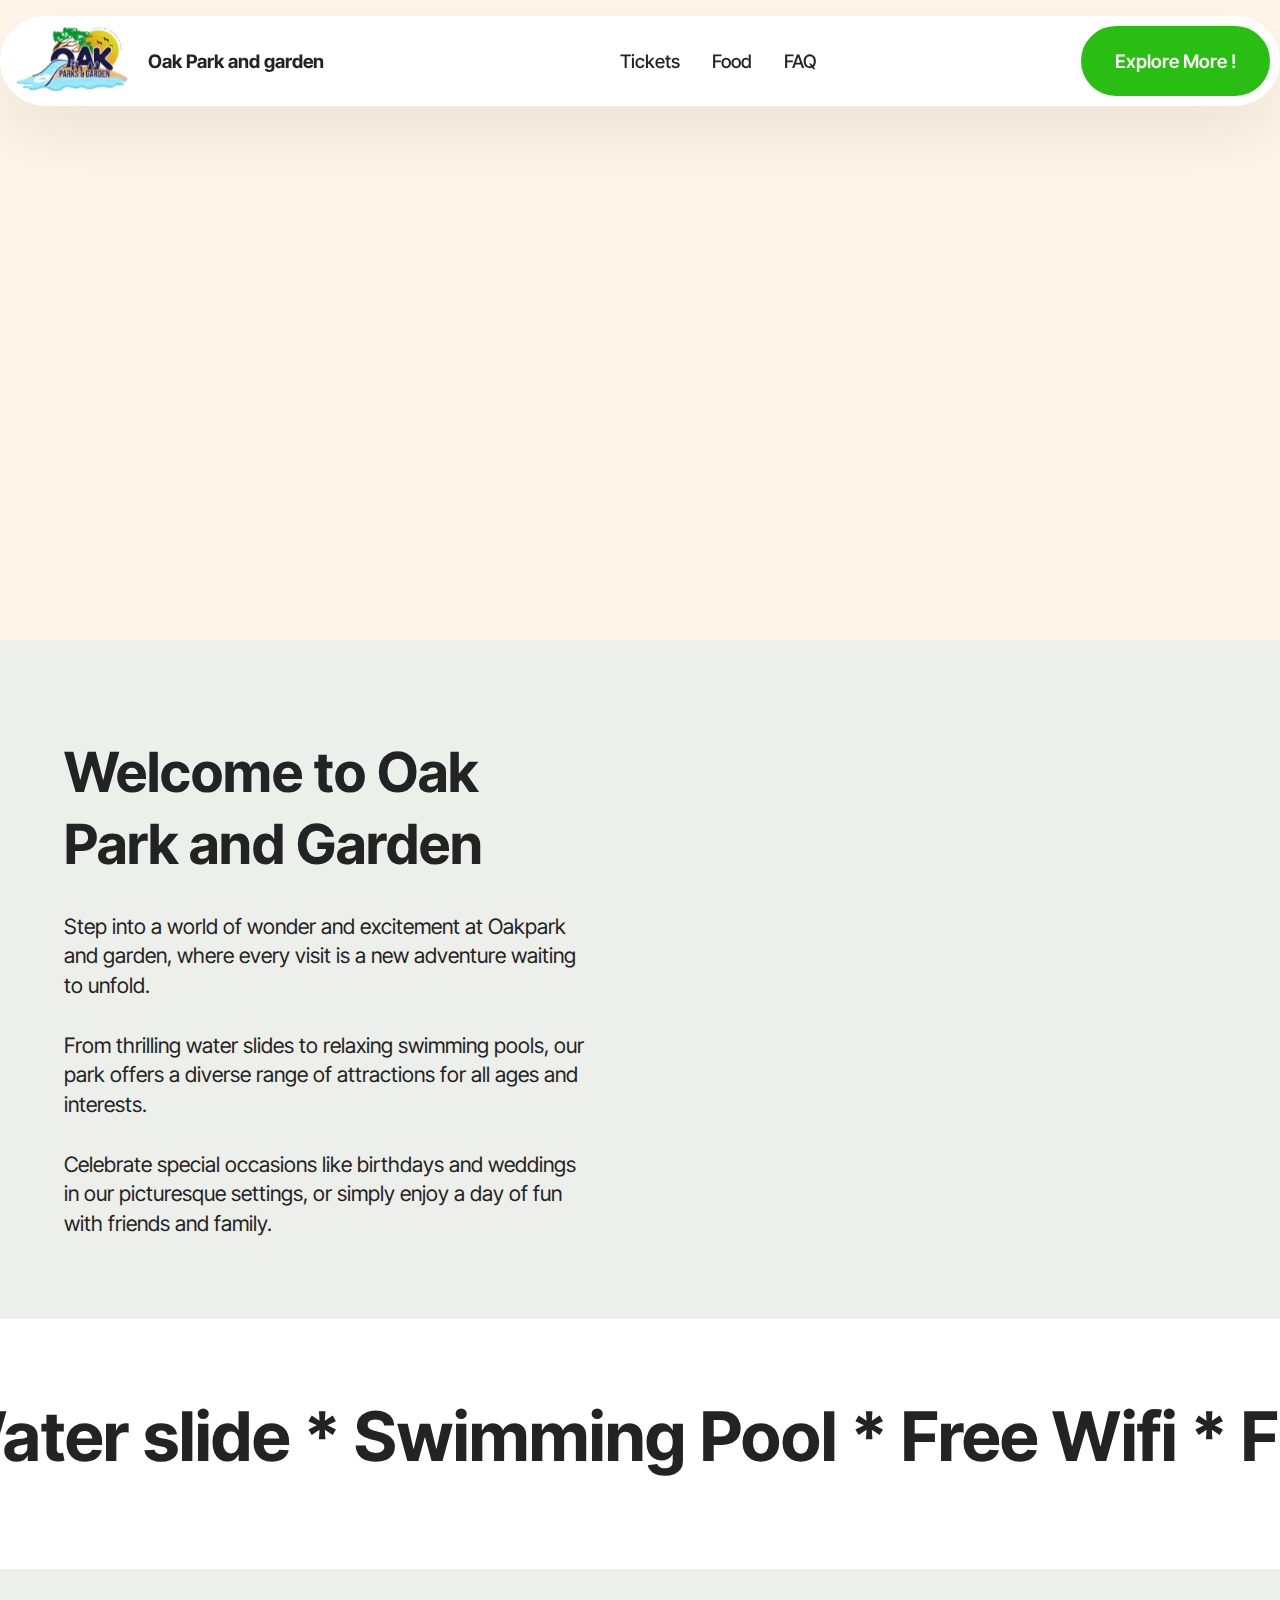
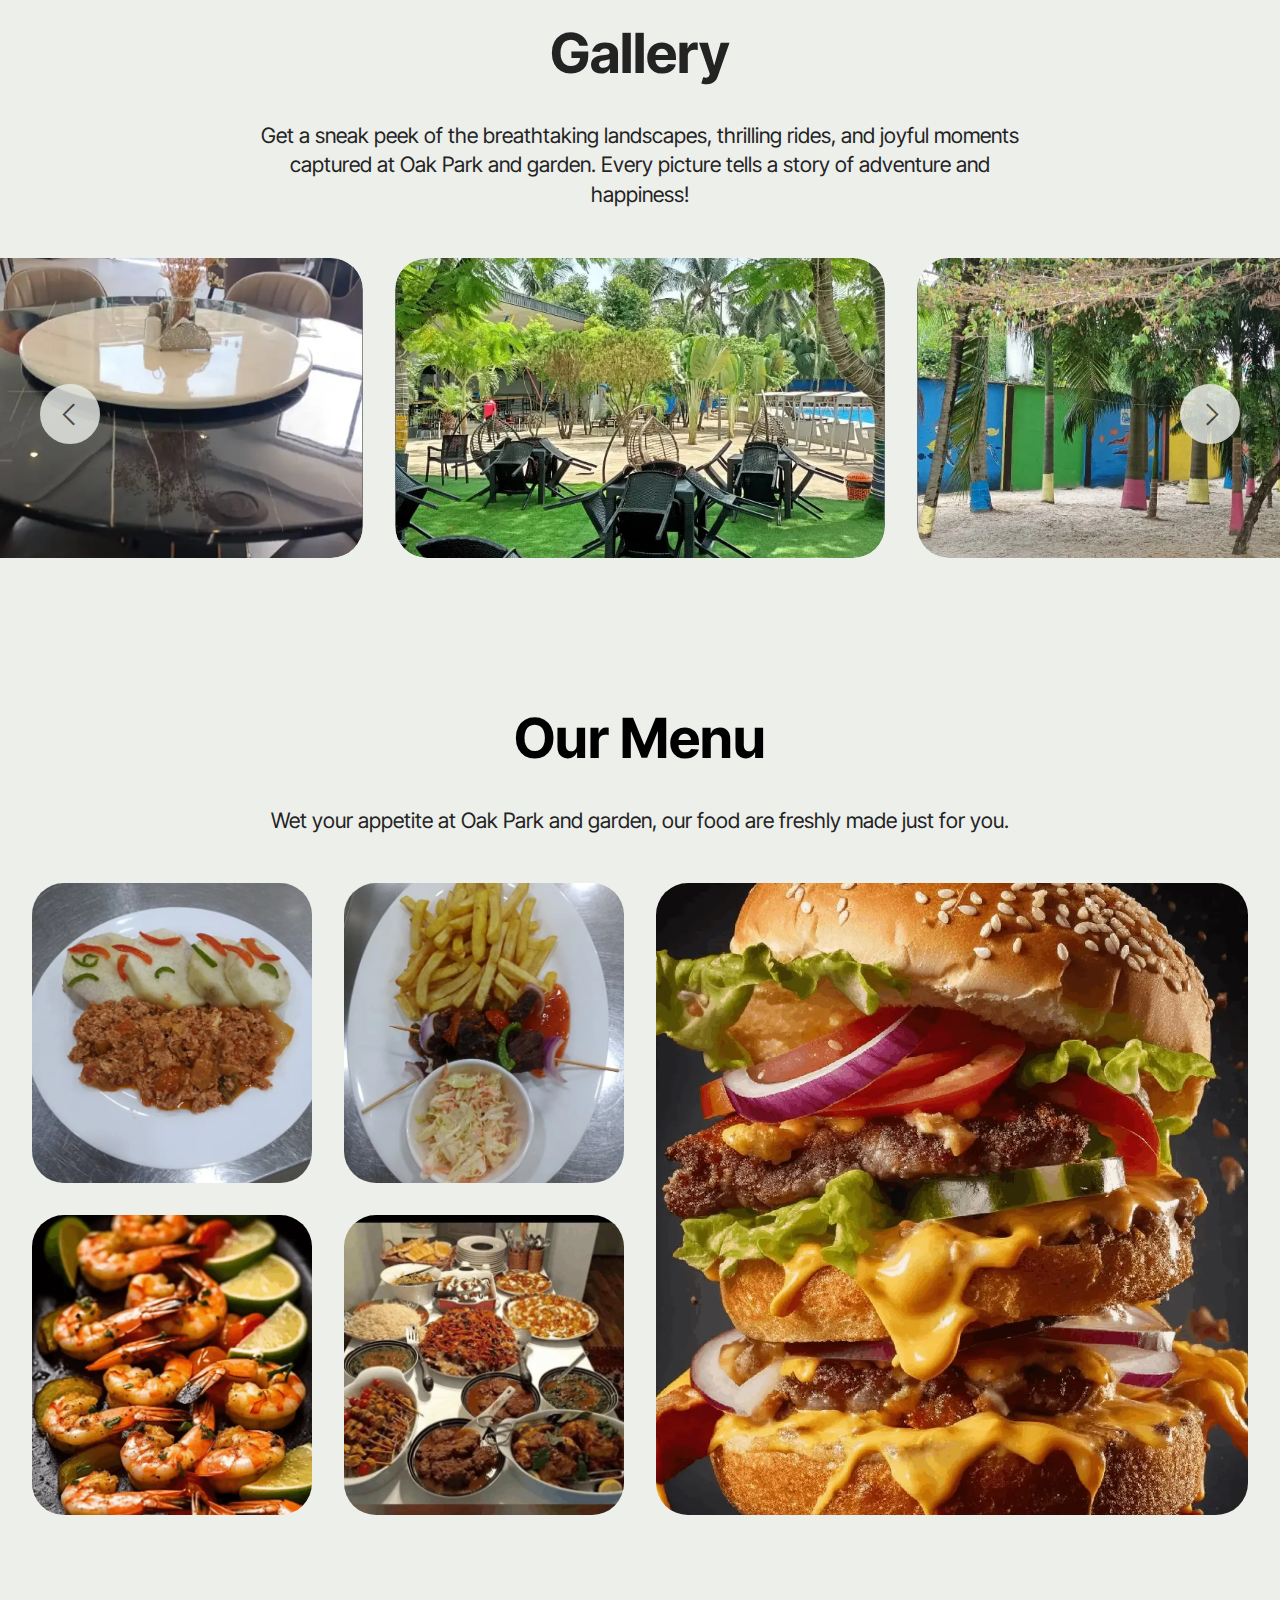
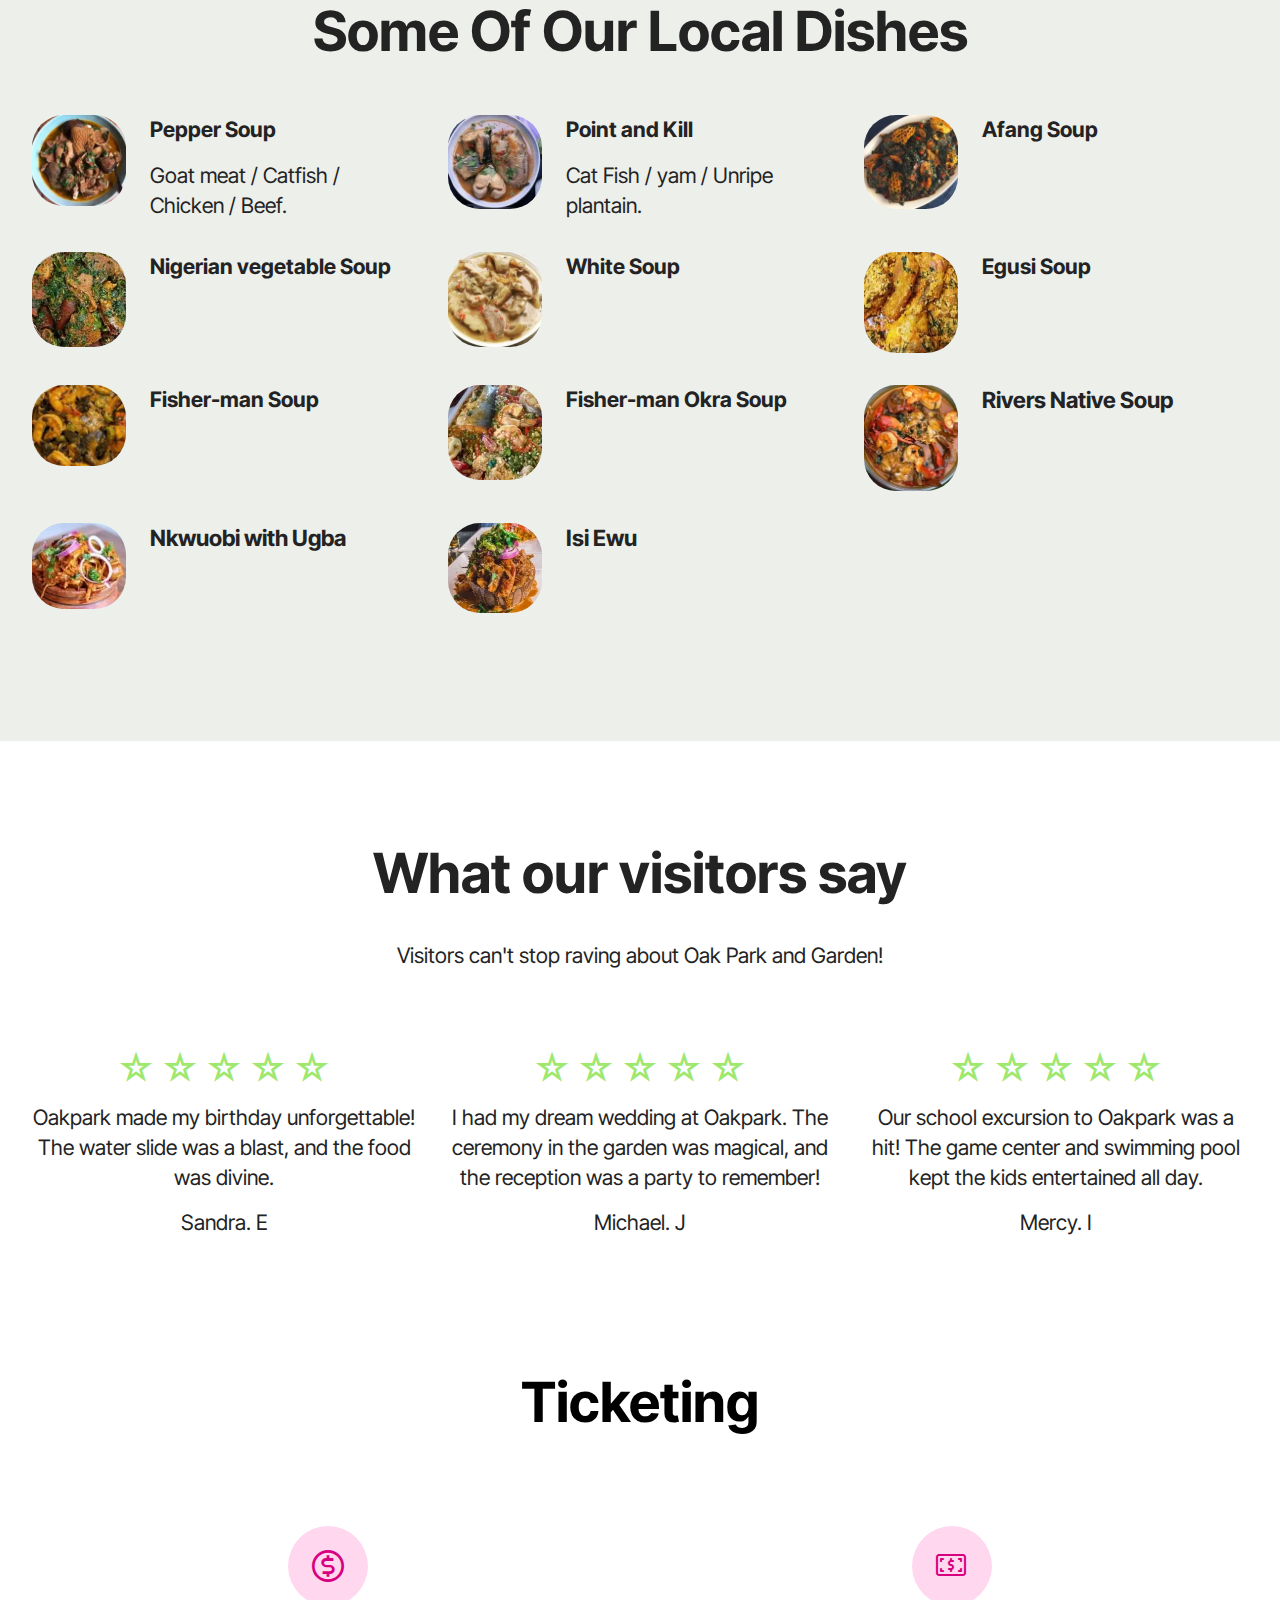
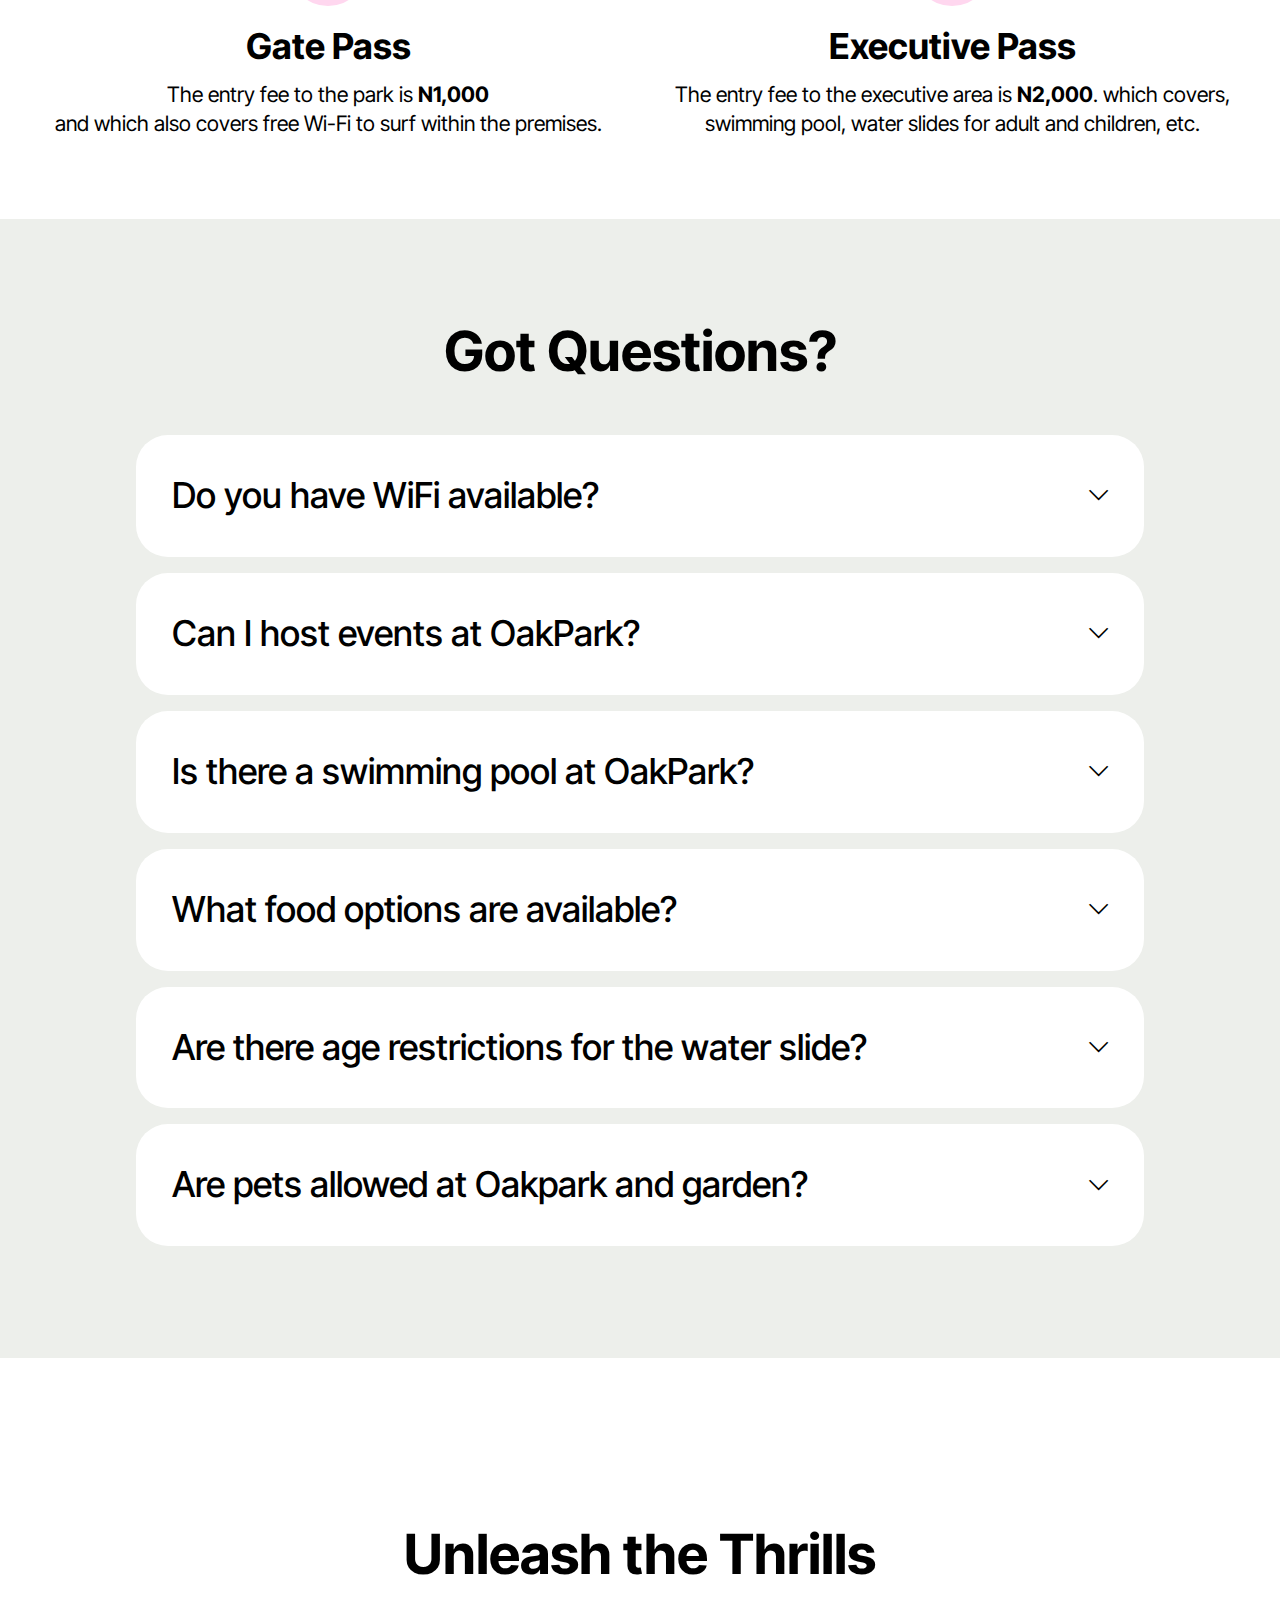
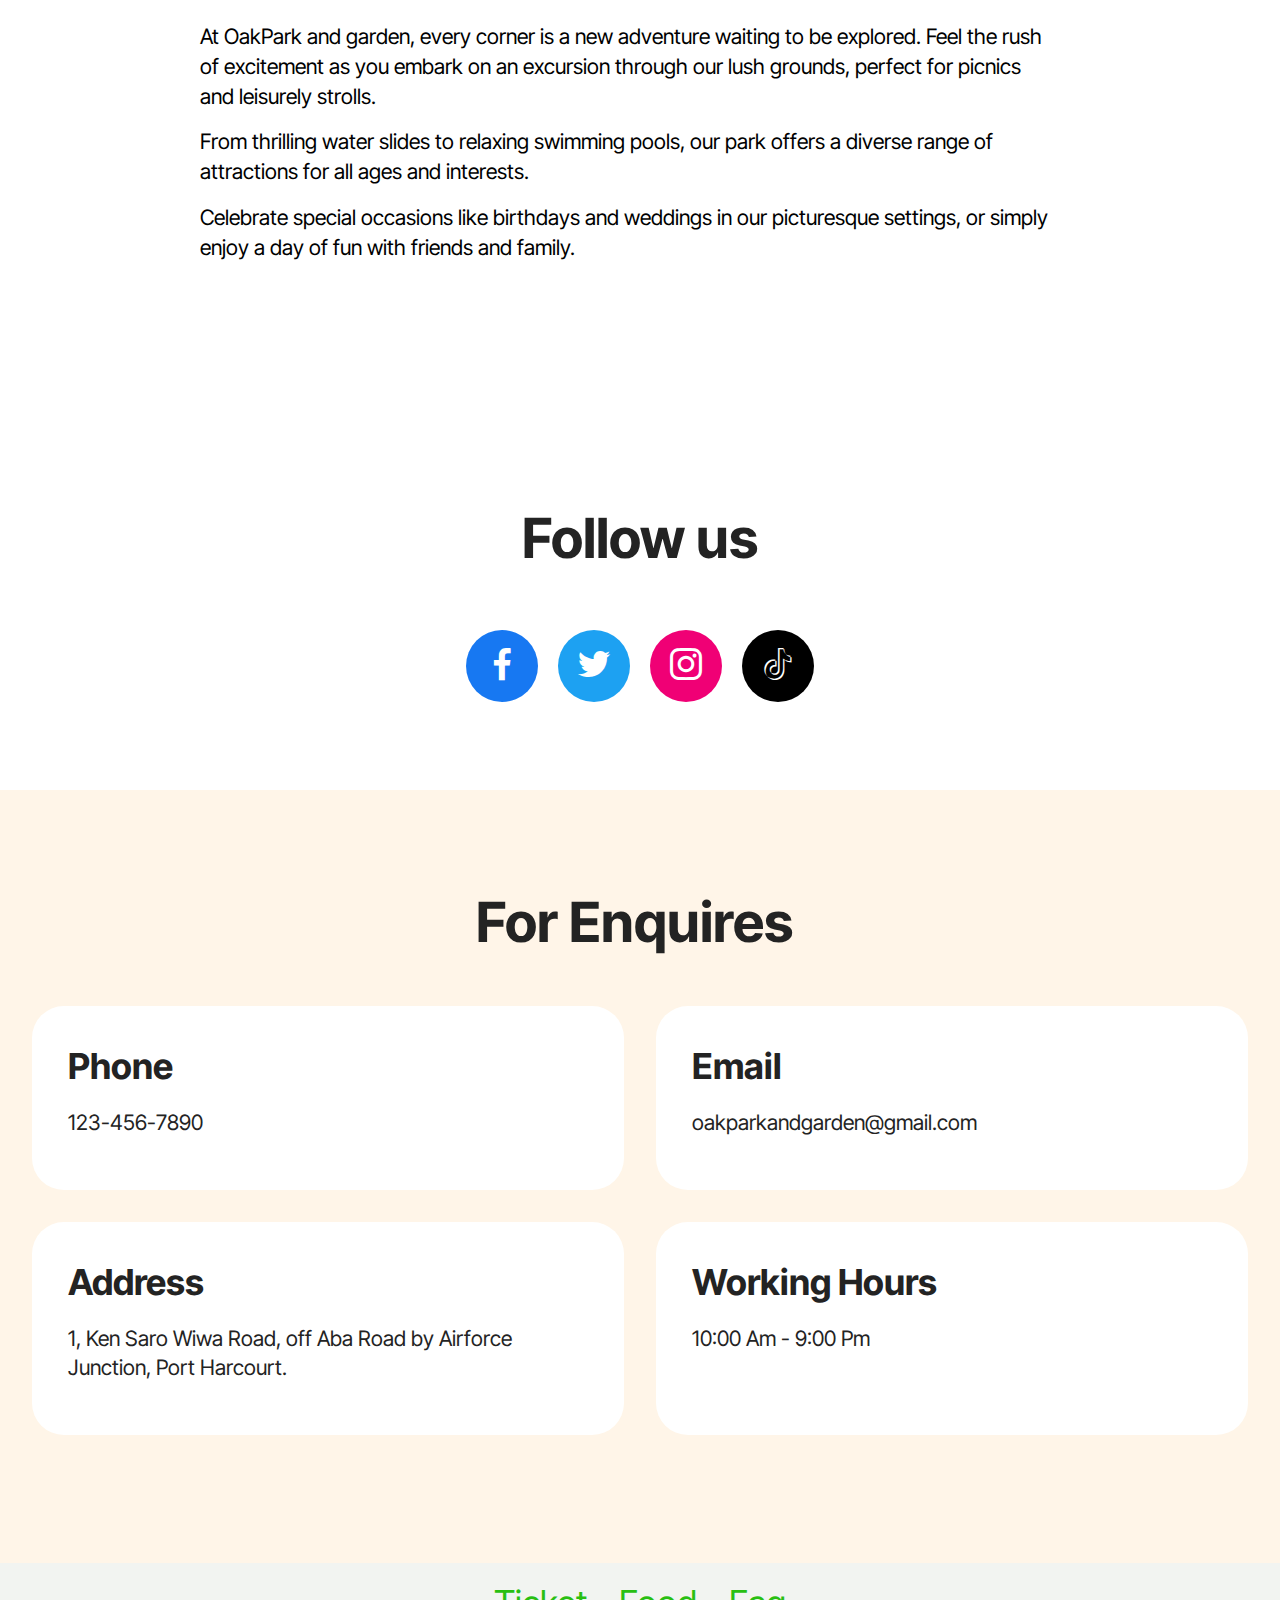
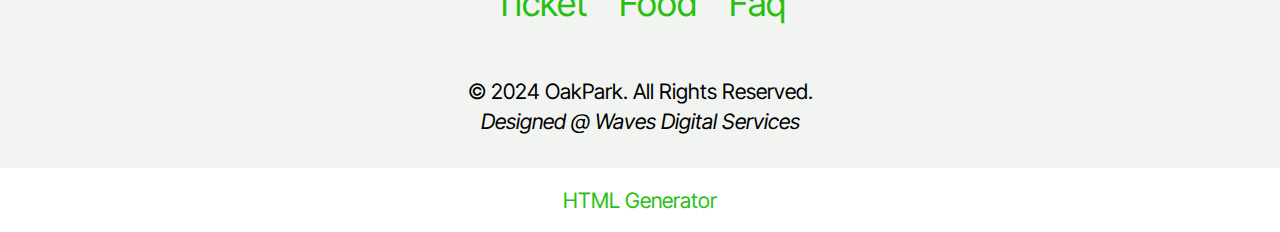
==== index.html @ 3c165d53 "initial commit" ====
<!DOCTYPE html>
<html  >
<head>
  <!-- Site made with Mobirise Website Builder v5.9.17, https://mobirise.com -->
  <meta charset="UTF-8">
  <meta http-equiv="X-UA-Compatible" content="IE=edge">
  <meta name="generator" content="Mobirise v5.9.17, mobirise.com">
  <meta name="twitter:card" content="summary_large_image"/>
  <meta name="twitter:image:src" content="assets/images/index-meta.jpg">
  <meta property="og:image" content="assets/images/index-meta.jpg">
  <meta name="twitter:title" content="Oak park And Garden">
  <meta name="viewport" content="width=device-width, initial-scale=1, minimum-scale=1">
  <link rel="shortcut icon" href="assets/images/cropped-cropped-logo-main-1-206x129.png" type="image/x-icon">
  <meta name="description" content="Welcome to Oakpark, the ultimate destination for fun and relaxation in the heart of nature. Experience adventure, delicious dining, and unforgettable events.">
  
  
  <title>Oak park And Garden</title>
  <link rel="stylesheet" href="assets/web/assets/mobirise-icons2/mobirise2.css">
  <link rel="stylesheet" href="assets/web/assets/mobirise-icons-bold/mobirise-icons-bold.css">
  <link rel="stylesheet" href="assets/bootstrap/css/bootstrap.min.css">
  <link rel="stylesheet" href="assets/bootstrap/css/bootstrap-grid.min.css">
  <link rel="stylesheet" href="assets/bootstrap/css/bootstrap-reboot.min.css">
  <link rel="stylesheet" href="assets/parallax/jarallax.css">
  <link rel="stylesheet" href="assets/dropdown/css/style.css">
  <link rel="stylesheet" href="assets/socicon/css/styles.css">
  <link rel="stylesheet" href="assets/theme/css/style.css">
  <link rel="preload" href="https://fonts.googleapis.com/css2?family=Inter+Tight:wght@400;700&display=swap&display=swap" as="style" onload="this.onload=null;this.rel='stylesheet'">
  <noscript><link rel="stylesheet" href="https://fonts.googleapis.com/css2?family=Inter+Tight:wght@400;700&display=swap&display=swap"></noscript>
  <link rel="preload" as="style" href="assets/mobirise/css/mbr-additional.css?v=I2oLo2"><link rel="stylesheet" href="assets/mobirise/css/mbr-additional.css?v=I2oLo2" type="text/css">

  
  
  
</head>
<body>
  
  <section data-bs-version="5.1" class="menu menu2 cid-ubyUxhOGKO" once="menu" id="menu-5-ubyUxhOGKO">
	

	<nav class="navbar navbar-dropdown navbar-fixed-top navbar-expand-lg">
		<div class="container">
			<div class="navbar-brand">
				<span class="navbar-logo">
					
						<img src="assets/images/cropped-cropped-logo-main-1-206x129.webp" alt="Oakparksnd gardens" style="height: 4.3rem;">
					
				</span>
				<span class="navbar-caption-wrap"><a class="navbar-caption text-black text-primary display-4" href="index.html">Oak Park and garden</a></span>
			</div>
			<button class="navbar-toggler" type="button" data-toggle="collapse" data-bs-toggle="collapse" data-target="#navbarSupportedContent" data-bs-target="#navbarSupportedContent" aria-controls="navbarNavAltMarkup" aria-expanded="false" aria-label="Toggle navigation">
				<div class="hamburger">
					<span></span>
					<span></span>
					<span></span>
					<span></span>
				</div>
			</button>
			<div class="collapse navbar-collapse" id="navbarSupportedContent">
				<ul class="navbar-nav nav-dropdown" data-app-modern-menu="true"><li class="nav-item">
						<a class="nav-link link text-black text-primary display-4" href="index.html#features010-u">Tickets</a>
					</li>
					<li class="nav-item">
						<a class="nav-link link text-black text-primary display-4" href="index.html#gallery05-y" aria-expanded="false">Food</a>
					</li>
					<li class="nav-item"><a class="nav-link link text-black text-primary display-4" href="index.html#list01-5">FAQ</a></li></ul>
				
				<div class="navbar-buttons mbr-section-btn"><a class="btn btn-primary display-4" href="page1.html">Explore More !</a></div>
			</div>
		</div>
	</nav>
</section>



	<!-- Embed the 360 tour code here -->
	<iframe width="100%" height="640" frameborder="0" allow="xr-spatial-tracking; gyroscope; accelerometer" allowfullscreen scrolling="no" src="https://kuula.co/share/collection/7cW2R?logo=1&info=1&fs=1&vr=0&sd=1&autorotate=0.34&autop=15&autopalt=1&thumbs=-1&alpha=0.60&inst=0&keys=0"></iframe>




<section data-bs-version="5.1" class="header4 cid-ubzmulqKt0" id="header04-0">

	

	<div class="container-fluid">
		<div class="row justify-content-center">
			<div class="col-12 col-md">
				<div class="text-wrapper">
					<h2 class="mbr-section-title mb-4 mbr-fonts-style display-2"><strong>Welcome to&nbsp;</strong><strong>Oak Park and Garden</strong></h2>
					<p class="mbr-text mb-4 mbr-fonts-style display-7">Step into a world of wonder and excitement at Oakpark and garden, where every visit is a new adventure waiting to unfold.
<br>
<br>From thrilling water slides to relaxing swimming pools, our park offers a diverse range of attractions for all ages and interests.
<br>
<br>Celebrate special occasions like birthdays and weddings in our picturesque settings, or simply enjoy a day of fun with friends and family.&nbsp;<br>
					</p>
					
				</div>
			</div>
			<div class="mbr-figure col-12 col-md-6"><iframe class="mbr-embedded-video" src="https://www.youtube.com/embed/EaGWkQYazC8?rel=0&amp;amp;mute=1&amp;showinfo=0&amp;autoplay=1&amp;loop=1&amp;playlist=EaGWkQYazC8" width="1280" height="720" frameborder="0" allowfullscreen></iframe></div>
		</div>
	</div>
</section>

<section data-bs-version="5.1" class="gallery10 cid-ubyUxhPzVS" id="features-69-ubyUxhPzVS">
  


  <div class="container-fluid">

      <div class="loop-container">
        <div class="item display-1" data-linewords="Water slide * Swimming Pool * Free Wifi * Fun * Games * Beach Side * Food * Drinks * " data-direction="-1" data-speed="0.05">☁️ Best offers ☁️ Free delivery ☁️ Perfect design ☁️ Comfort ☁️ Support 24/7 ☁️ Vibes</div>

        <div class="item display-1" data-linewords="Water slide * Swimming Pool * Free Wifi * Fun * Games * Beach Side * Food * Drinks * " data-direction="-1" data-speed="0.05">☁️ Best offers ☁️ Free delivery ☁️ Perfect design ☁️ Comfort ☁️ Support 24/7 ☁️ Vibes</div>
      </div>
    
  </div>
</section>

<section data-bs-version="5.1" class="slider4 mbr-embla cid-ucVupX8nUB" id="slider04-11">
    
    
    <div class="container-fluid">
        <div class="row mb-5 justify-content-center">
            <div class="col-12 content-head">
                <h3 class="mbr-section-title mbr-fonts-style align-center mb-0 display-2">
                    <strong>Gallery</strong>
                </h3>
                <h5 class="mbr-section-subtitle mbr-fonts-style align-center mb-0 mt-4 display-7">Get a sneak peek of the breathtaking landscapes, thrilling rides, and joyful moments captured at Oak Park and garden. Every picture tells a story of adventure and happiness!</h5>
            </div>
        </div>
        <div class="row">
            <div class="col-12">
                <div class="embla position-relative" data-skip-snaps="true" data-align="center" data-contain-scroll="trimSnaps" data-loop="true" data-auto-play="true" data-auto-play-interval="3" data-draggable="true">
                    <div class="embla__viewport">
                        <div class="embla__container">
                            <div class="embla__slide slider-image item" style="margin-left: 1rem; margin-right: 1rem;">
                                <div class="slide-content">
                                    <div class="item-img">
                                        <div class="item-wrapper">
                                            <img src="assets/images/img20240506132315-668x509.webp" alt="oakparks and gardens" title="">
                                        </div>
                                    </div>
                                </div>
                            </div>
                            <div class="embla__slide slider-image item" style="margin-left: 1rem; margin-right: 1rem;">
                                <div class="slide-content">
                                    <div class="item-img">
                                        <div class="item-wrapper">
                                            <img src="assets/images/img20240506130701-668x509.webp" alt="oakparks and gardens" title="">
                                        </div>
                                    </div>
                                </div>
                            </div>
                            <div class="embla__slide slider-image item" style="margin-left: 1rem; margin-right: 1rem;">
                                <div class="slide-content">
                                    <div class="item-img">
                                        <div class="item-wrapper">
                                            <img src="assets/images/img20240510130613-668x509.webp" alt="oakparks and gardens" title="">
                                        </div>
                                    </div>
                                </div>
                            </div>
                            <div class="embla__slide slider-image item" style="margin-left: 1rem; margin-right: 1rem;">
                                <div class="slide-content">
                                    <div class="item-img">
                                        <div class="item-wrapper">
                                            <img src="assets/images/screenshot-2024-05-16-101958-668x509.webp" alt="oakparks and gardens" title="">
                                        </div>
                                    </div>
                                </div>
                            </div>
                            <div class="embla__slide slider-image item" style="margin-left: 1rem; margin-right: 1rem;">
                                <div class="slide-content">
                                    <div class="item-img">
                                        <div class="item-wrapper">
                                            <img src="assets/images/screenshot-2024-05-16-102704-668x509.webp" alt="oakparks and gardens" title="">
                                        </div>
                                    </div>
                                </div>
                            </div>
                            <div class="embla__slide slider-image item" style="margin-left: 1rem; margin-right: 1rem;">
                            <div class="slide-content">
                                <div class="item-img">
                                    <div class="item-wrapper">
                                        <img src="assets/images/screenshot-2024-05-16-103304-668x509.webp" alt="oakparks and gardens" title="">
                                    </div>
                                </div>
                            </div>
                            </div>
                            <div class="embla__slide slider-image item" style="margin-left: 1rem; margin-right: 1rem;">
                            <div class="slide-content">
                                <div class="item-img">
                                    <div class="item-wrapper">
                                        <img src="assets/images/screenshot-2024-05-16-102948-668x509.webp" alt="oakparks and gardens" title="">
                                    </div>
                                </div>
                            </div>
                            </div>
                        </div>
                    </div>
                    <button class="embla__button embla__button--prev">
                        <span class="mobi-mbri mobi-mbri-arrow-prev" aria-hidden="true"></span>
                        <span class="sr-only visually-hidden visually-hidden">Previous</span>
                    </button>
                    <button class="embla__button embla__button--next">
                        <span class="mobi-mbri mobi-mbri-arrow-next" aria-hidden="true"></span>
                        <span class="sr-only visually-hidden visually-hidden">Next</span>
                    </button>
                </div>
            </div>
        </div>
    </div>
</section>

<section data-bs-version="5.1" class="gallery05 cid-ucAVcSoM6v" id="gallery05-y">
    

    
    
    <div class="container">
        <div class="row justify-content-center">
            <div class="col-md-12 content-head mb-5">
                <h1 class="mbr-section-title mbr-fonts-style mb-0 display-2"><strong>Our Menu</strong></h1>
                <p class="mbr-text mbr-fonts-style mt-4 mb-0 display-7">Wet your appetite at Oak Park and garden, our food are freshly made just for you.</p>
            </div>
        </div>
        <div class="row justify-content-center  blockContent">
            <div class="col-12 col-lg-6">
                <div class="row">
                    <div class="col-xs-12 col-sm-12 col-md-6 col-lg-6 active">
                        <div class="item-wrapper">
                            <div class="item-img">
                                <img src="assets/images/img-20240315-110442-596x795.webp" alt="Yam and egg Sauce - oakparks and garden" title="" data-slide-to="0" data-bs-slide-to="0" class="smallImage">
                            </div>

                        </div>
                    </div>
                    <div class="col-md-6 col-xs-12 col-sm-12 col-lg-6">
                        <div class="item-wrapper">
                            <div class="item-img">
                                <img src="assets/images/img-20240510-142206-596x795.webp" alt="Mobirise Website Builder" title="" data-slide-to="1" data-bs-slide-to="1" class="smallImage">
                            </div>

                        </div>
                    </div>
                    <div class="col-xs-12 col-sm-12 col-md-6 col-lg-6">
                        <div class="item-wrapper">
                            <div class="item-img">
                                <img src="assets/images/20231015-220928-596x893.webp" alt="Mobirise Website Builder" title="" data-slide-to="2" data-bs-slide-to="2" class="smallImage">
                            </div>
                        </div>
                    </div>
                    <div class="col-xs-12 col-sm-12 col-md-6 col-lg-6">
                        <div class="item-wrapper">
                            <div class="item-img">
                                <img src="assets/images/20240105-185007-596x610.webp" alt="Mobirise Website Builder" title="" data-slide-to="3" data-bs-slide-to="3" class="smallImage">
                            </div>
                        </div>
                    </div>
                </div>
            </div>
            <div class="col-12 col-lg-6">
                <div class="item-wrapper">
                    <div class="item-img ">
                        <img class="w-100 largeImage" src="assets/images/20231015-220955-1024x1556.webp" alt="Mobirise Website Builder" data-slide-to="3" data-bs-slide-to="3">
                    </div>

                </div>
            </div>
        </div>
    </div>
</section>

<section data-bs-version="5.1" class="features15 cid-uc05lSvmPe" id="features015-j">
	

	
	
	<div class="container">
		<div class="row justify-content-center">
			<div class="col-12 content-head">
				<div class="mbr-section-head mb-5">
					<h4 class="mbr-section-title mbr-fonts-style align-center mb-0 display-2"><strong>Some Of Our Local Dishes</strong></h4>
					
				</div>
			</div>
		</div>
		<div class="row">
			<div class="item features-without-image col-12 col-lg-4 active">
				<div class="item-wrapper">
					<div class="img-wrapper">
						<img src="assets/images/whatsapp-image-2023-02-11-at-20.04.20-192x186.webp" alt="pepper soup - oakparks and gardens">
					</div>
					<div class="card-box">
						<h4 class="card-title mbr-fonts-style mb-0 display-7"><strong>Pepper Soup</strong></h4>
						<h5 class="card-text mbr-fonts-style mt-3 display-7">
							<div>Goat meat / Catfish / Chicken / Beef.</div>
						</h5>
					</div>
				</div>
			</div>
			<div class="item features-without-image col-12 col-lg-4">
				<div class="item-wrapper">
					<div class="img-wrapper">
						<img src="assets/images/download-192x191.webp" alt="point and kill - oakparks and gardens" data-slide-to="1" data-bs-slide-to="1">
					</div>
					<div class="card-box">
						<h4 class="card-title mbr-fonts-style mb-0 display-7"><strong>Point and Kill</strong></h4>
						<h5 class="card-text mbr-fonts-style mt-3 display-7">
							Cat Fish / yam / Unripe plantain.</h5>
					</div>
				</div>
			</div>
			<div class="item features-without-image col-12 col-lg-4">
				<div class="item-wrapper">
					<div class="img-wrapper">
						<img src="assets/images/efo-riro-nigerian-spinach-stew-recipe-192x192.webp" alt="Afang Soup - oakparks and gardens" data-bs-slide-to="2" data-slide-to="2">
					</div>
					<div class="card-box">
						<h4 class="card-title mbr-fonts-style mb-0 display-7">
							<strong>Afang Soup</strong></h4>
						<h5 class="card-text mbr-fonts-style mt-3 display-7"></h5>
					</div>
				</div>
			</div>
			<div class="item features-without-image col-12 col-lg-4">
				<div class="item-wrapper">
					<div class="img-wrapper">
						<img src="assets/images/african-vegetable-soup-recipe-192x192.webp" alt="Vegetable Soup - oakparks and gardens" data-slide-to="3" data-bs-slide-to="3">
					</div>
					<div class="card-box">
						<h4 class="card-title mbr-fonts-style mb-0 display-7">
							<strong>Nigerian vegetable Soup</strong></h4>
						<h5 class="card-text mbr-fonts-style mt-3 display-7"></h5>
					</div>
				</div>
			</div><div class="item features-without-image col-12 col-lg-4">
				<div class="item-wrapper">
					<div class="img-wrapper">
						<img src="assets/images/top-10-popular-igbo-soups-1-192x192.webp" alt="White Soup - oakparks and gardens" data-slide-to="4" data-bs-slide-to="5">
					</div>
					<div class="card-box">
						<h4 class="card-title mbr-fonts-style mb-0 display-7">
							<strong>White Soup</strong></h4>
						<h5 class="card-text mbr-fonts-style mt-3 display-7"></h5>
					</div>
				</div>
			</div>
			<div class="item features-without-image col-12 col-lg-4">
				<div class="item-wrapper">
					<div class="img-wrapper">
						<img src="assets/images/top-18-best-nigerian-foods-most-popular-dishes-192x205.webp" alt="Egusi Soup - oakparks and gardens" data-bs-slide-to="4" data-slide-to="5">
					</div>
					<div class="card-box">
						<h4 class="card-title mbr-fonts-style mb-0 display-7">
							<strong>Egusi Soup</strong></h4>
						<h5 class="card-text mbr-fonts-style mt-3 display-7"></h5>
					</div>
				</div>
			</div>
			<div class="item features-without-image col-12 col-lg-4">
				<div class="item-wrapper">
					<div class="img-wrapper">
						<img src="assets/images/screenshot-2024-05-13-142744-192x149.webp" alt="fisherman Soup - oakparks and gardens " data-slide-to="6" data-bs-slide-to="6">
					</div>
					<div class="card-box">
						<h4 class="card-title mbr-fonts-style mb-0 display-7">
							<strong>Fisher-man Soup</strong></h4>
						<h5 class="card-text mbr-fonts-style mt-3 display-7"></h5>
					</div>
				</div>
			</div><div class="item features-without-image col-12 col-lg-4">
				<div class="item-wrapper">
					<div class="img-wrapper">
						<img src="assets/images/okro-soup-for-dinner-enjoy-192x192.webp" alt="fisherman Okra Soup - oakparks and gardens " data-bs-slide-to="7" data-slide-to="7">
					</div>
					<div class="card-box">
						<h4 class="card-title mbr-fonts-style mb-0 display-7"><strong>Fisher-man Okra Soup</strong></h4>
						<h5 class="card-text mbr-fonts-style mt-3 display-7"></h5>
					</div>
				</div>
			</div>

			
			<div class="item features-without-image col-12 col-lg-4">
				<div class="item-wrapper">
					<div class="img-wrapper">
						<img src="assets/images/download-1-192x215.webp" alt="Rivers Native Soup - oakparks and gardens " data-bs-slide-to="8" data-slide-to="8">
					</div>
					<div class="card-box">
						<h4 class="card-title mbr-fonts-style mb-0 display-7">
							<strong>
</strong>
						<div><strong style="font-size: 1.4rem;">Rivers Native Soup</strong><br></div></h4>
						<h5 class="card-text mbr-fonts-style mt-3 display-7"></h5>
					</div>
				</div>
			</div><div class="item features-without-image col-12 col-lg-4">
				<div class="item-wrapper">
					<div class="img-wrapper">
						<img src="assets/images/nkwobi-and-ugba-192x128.webp" alt="Nkwuobi with Ugba - oakpark and gardens" data-bs-slide-to="10" data-slide-to="9">
					</div>
					<div class="card-box">
						<h4 class="card-title mbr-fonts-style mb-0 display-7">
							<strong>
</strong>
						<div><strong style="font-size: 1.4rem;">Nkwuobi with Ugba</strong><br></div></h4>
						<h5 class="card-text mbr-fonts-style mt-3 display-7"></h5>
					</div>
				</div>
			</div><div class="item features-without-image col-12 col-lg-4">
				<div class="item-wrapper">
					<div class="img-wrapper">
						<img src="assets/images/food-photography-192x240.webp" alt="Isi Ewu - oakpark and gardens" data-bs-slide-to="11" data-slide-to="10">
					</div>
					<div class="card-box">
						<h4 class="card-title mbr-fonts-style mb-0 display-7">
							<strong>
</strong>
						<div><strong style="font-size: 1.4rem;">Isi Ewu</strong><br></div></h4>
						<h5 class="card-text mbr-fonts-style mt-3 display-7"></h5>
					</div>
				</div>
			</div>
			
		</div>
	</div>
</section>

<section data-bs-version="5.1" class="people02 cid-ubyUxhP5fl" id="testimonials-10-ubyUxhP5fl">
	

	
	
	<div class="container">
		<div class="row mb-5 justify-content-center">
			<div class="col-12 content-head">
				<h3 class="mbr-section-title mbr-fonts-style align-center mb-4 display-2">
					<strong>What our visitors say</strong></h3>
				<h5 class="mbr-section-subtitle mbr-fonts-style align-center mb-4 display-7">Visitors can't stop raving about Oak Park and Garden!</h5>
			</div>
		</div>
		<div class="row">
				<div class="item features-without-image col-12 col-md-6 col-lg-4 mb-5">
					<div class="item-wrapper">
						<div class="card-box align-center">
							<div class="iconfont-wrapper mb-3">
								<span class="mbr-iconfont mobi-mbri-star mobi-mbri"></span>
								<span class="mbr-iconfont mobi-mbri-star mobi-mbri"></span>
								<span class="mbr-iconfont mobi-mbri-star mobi-mbri"></span>
								<span class="mbr-iconfont mobi-mbri-star mobi-mbri"></span>
								<span class="mbr-iconfont mobi-mbri-star mobi-mbri"></span>
							</div>
							<h5 class="card-title mbr-fonts-style mb-3 display-7">Oakpark made my birthday unforgettable! The water slide was a blast, and the food was divine.</h5>
							<p class="card-text mbr-fonts-style mb-0 display-7">Sandra. E</p>
						</div>
					</div>
				</div>
				<div class="item features-without-image col-12 col-md-6 col-lg-4 mb-5">
					<div class="item-wrapper">
						<div class="card-box align-center">
							<div class="iconfont-wrapper mb-3">
								<span class="mbr-iconfont mobi-mbri-star mobi-mbri"></span>
								<span class="mbr-iconfont mobi-mbri-star mobi-mbri"></span>
								<span class="mbr-iconfont mobi-mbri-star mobi-mbri"></span>
								<span class="mbr-iconfont mobi-mbri-star mobi-mbri"></span>
								<span class="mbr-iconfont mobi-mbri-star mobi-mbri"></span>
							</div>
							<h5 class="card-title mbr-fonts-style mb-3 display-7">I had my dream wedding at Oakpark. The ceremony in the garden was magical, and the reception was a party to remember!</h5>
							<p class="card-text mbr-fonts-style mb-0 display-7">Michael. J</p>
						</div>
					</div>
				</div>
				<div class="item features-without-image col-12 col-md-6 col-lg-4 mb-5">
					<div class="item-wrapper">
						<div class="card-box align-center">
							<div class="iconfont-wrapper mb-3">
								<span class="mbr-iconfont mobi-mbri-star mobi-mbri"></span>
								<span class="mbr-iconfont mobi-mbri-star mobi-mbri"></span>
								<span class="mbr-iconfont mobi-mbri-star mobi-mbri"></span>
								<span class="mbr-iconfont mobi-mbri-star mobi-mbri"></span>
								<span class="mbr-iconfont mobi-mbri-star mobi-mbri"></span>
							</div>
							<h5 class="card-title mbr-fonts-style mb-3 display-7">Our school excursion to Oakpark was a hit! The game center and swimming pool kept the kids entertained all day.</h5>
							<p class="card-text mbr-fonts-style mb-0 display-7">Mercy. I</p>
						</div>
					</div>
				</div>
			</div>
		<div class="row mt-0 mt-md-5">
			
		</div>
	</div>
</section>

<section data-bs-version="5.1" class="features10 cid-ucbJVre8om" id="features010-u">
  

  
  
  <div class="container">
    <div class="row justify-content-center mb-5">
      <div class="col-12 mb-0 content-head">
        <h3 class="mbr-section-title mbr-fonts-style align-center display-2">
          <strong>Ticketing</strong>
        </h3>
        
      </div>
    </div>
    <div class="row">
      <div class="item features-without-image col-12 col-md-6 col-lg-6">
        <div class="item-wrapper">
          <div class="card-box align-left">
            <div class="iconfont-wrapper mb-3">
              <span class="mbr-iconfont mobi-mbri-cash mobi-mbri"></span>
            </div>
            <h5 class="card-title mbr-fonts-style display-5">
              <strong>Gate Pass</strong></h5>
            <p class="card-text mbr-fonts-style mb-3 display-7">
              The entry fee to the park is <strong>N1,000</strong><br>and which also covers free Wi-Fi to surf within the premises.</p>
            
          </div>
        </div>
      </div>
      <div class="item features-without-image col-12 col-md-6 col-lg-6">
        <div class="item-wrapper">
          <div class="card-box align-left">
            <div class="iconfont-wrapper mb-3">
              <span class="mbr-iconfont mbrib-cash"></span>
            </div>
            <h5 class="card-title mbr-fonts-style display-5">
              <strong>Executive Pass</strong></h5>
            <p class="card-text mbr-fonts-style mb-3 display-7">
              The entry fee to the executive area is <strong>N2,000</strong>. which covers, swimming pool, water slides for adult and children, etc.</p>
            
          </div>
        </div>
      </div>
      
    </div>
  </div>
</section>

<section data-bs-version="5.1" class="list1 cid-ubDuNMHgCe" id="list01-5">	
    
	
	<div class="container">
		<div class="row justify-content-center">
			<div class="col-12 col-md-12 col-lg-10 m-auto">
				<div class="content">
					<div class="row justify-content-center mb-5">
						<div class="col-12 content-head">
							<div class="mbr-section-head">
								<h4 class="mbr-section-title mbr-fonts-style align-center mb-0 display-2">
									<strong>Got Questions?</strong>
								</h4>
								
							</div>
						</div>
					</div>
					<div id="bootstrap-accordion_8" class="panel-group accordionStyles accordion" role="tablist" aria-multiselectable="true">
						<div class="card">
							<div class="card-header" role="tab" id="headingOne">
								<a role="button" class="panel-title collapsed" data-toggle="collapse" data-bs-toggle="collapse" data-core="" href="#collapse1_8" aria-expanded="false" aria-controls="collapse1">
									<h6 class="panel-title-edit mbr-semibold mbr-fonts-style mb-0 display-5">Do you have WiFi available?</h6>
									<span class="sign mbr-iconfont mobi-mbri-arrow-down"></span>
								</a>
							</div>
							<div id="collapse1_8" class="panel-collapse noScroll collapse" role="tabpanel" aria-labelledby="headingOne" data-parent="#accordion" data-bs-parent="#bootstrap-accordion_8">
								<div class="panel-body">
									<p class="mbr-fonts-style panel-text display-7">
										Yes, we offer WiFi throughout the park for all our guests to stay connected and share their adventures online!
									</p>
								</div>
							</div>
						</div>
						<div class="card">
							<div class="card-header" role="tab" id="headingOne">
								<a role="button" class="panel-title collapsed" data-toggle="collapse" data-bs-toggle="collapse" data-core="" href="#collapse2_8" aria-expanded="false" aria-controls="collapse2">
									<h6 class="panel-title-edit mbr-semibold mbr-fonts-style mb-0 display-5">Can I host events at OakPark?</h6>
									<span class="sign mbr-iconfont mobi-mbri-arrow-down"></span>
								</a>
							</div>
							<div id="collapse2_8" class="panel-collapse noScroll collapse" role="tabpanel" aria-labelledby="headingOne" data-parent="#accordion" data-bs-parent="#bootstrap-accordion_8">
								<div class="panel-body">
									<p class="mbr-fonts-style panel-text display-7">
										Absolutely! Our versatile event hall is perfect for weddings, receptions, and all kinds of celebrations. Contact us for more details!
									</p>
								</div>
							</div>
						</div>
						<div class="card">
							<div class="card-header" role="tab" id="headingOne">
								<a role="button" class="panel-title collapsed" data-toggle="collapse" data-bs-toggle="collapse" data-core="" href="#collapse3_8" aria-expanded="false" aria-controls="collapse3">
									<h6 class="panel-title-edit mbr-semibold mbr-fonts-style mb-0 display-5">Is there a swimming pool at OakPark?</h6>
									<span class="sign mbr-iconfont mobi-mbri-arrow-down"></span>
								</a>
							</div>
							<div id="collapse3_8" class="panel-collapse noScroll collapse" role="tabpanel" aria-labelledby="headingOne" data-parent="#accordion" data-bs-parent="#bootstrap-accordion_8">
								<div class="panel-body">
									<p class="mbr-fonts-style panel-text display-7">
										Yes, we have both kids and adult swimming pools where you can cool off and have a splashing good time!
									</p>
								</div>
							</div>
						</div>
						<div class="card">
							<div class="card-header" role="tab" id="headingOne">
								<a role="button" class="panel-title collapsed" data-toggle="collapse" data-bs-toggle="collapse" data-core="" href="#collapse4_8" aria-expanded="false" aria-controls="collapse4">
									<h6 class="panel-title-edit mbr-semibold mbr-fonts-style mb-0 display-5">What food options are available?</h6>
									<span class="sign mbr-iconfont mobi-mbri-arrow-down"></span>
								</a>
							</div>
							<div id="collapse4_8" class="panel-collapse noScroll collapse" role="tabpanel" aria-labelledby="headingOne" data-parent="#accordion" data-bs-parent="#bootstrap-accordion_8">
								<div class="panel-body">
									<p class="mbr-fonts-style panel-text display-7">
										Indulge in a variety of delicious dishes at our restaurants, from savory snacks to gourmet meals that will satisfy all taste buds!
									</p>
								</div>
							</div>
						</div>
						<div class="card">
							<div class="card-header" role="tab" id="headingOne">
								<a role="button" class="panel-title collapsed" data-toggle="collapse" data-bs-toggle="collapse" data-core="" href="#collapse5_8" aria-expanded="false" aria-controls="collapse5">
									<h6 class="panel-title-edit mbr-semibold mbr-fonts-style mb-0 display-5">Are there age restrictions for the water slide?</h6>
									<span class="sign mbr-iconfont mobi-mbri-arrow-down"></span>
								</a>
							</div>
							<div id="collapse5_8" class="panel-collapse noScroll collapse" role="tabpanel" aria-labelledby="headingOne" data-parent="#accordion" data-bs-parent="#bootstrap-accordion_8">
								<div class="panel-body">
									<p class="mbr-fonts-style panel-text display-7">
										Our water slide is suitable for all ages, so everyone can enjoy the thrill of sliding down into the refreshing water! Let the fun begin!
									</p>
								</div>
							</div>
						</div>
						<div class="card">
							<div class="card-header" role="tab" id="headingOne">
								<a role="button" class="panel-title collapsed" data-toggle="collapse" data-bs-toggle="collapse" data-core="" href="#collapse6_8" aria-expanded="false" aria-controls="collapse6">
									<h6 class="panel-title-edit mbr-semibold mbr-fonts-style mb-0 display-5">
										Are pets allowed at Oakpark and garden?</h6>
									<span class="sign mbr-iconfont mobi-mbri-arrow-down"></span>
								</a>
							</div>
							<div id="collapse6_8" class="panel-collapse noScroll collapse" role="tabpanel" aria-labelledby="headingOne" data-parent="#accordion" data-bs-parent="#bootstrap-accordion_8">
								<div class="panel-body">
									<p class="mbr-fonts-style panel-text display-7">
										To ensure the safety and comfort of all visitors at Oak park and Garden, we kindly ask that pets remain at home and not accompany you during your visit.</p>
								</div>
							</div>
						</div>
					</div>
				</div>
			</div>
		</div>
	</div>
</section>

<section data-bs-version="5.1" class="article07 cid-ubyUxhQboO mbr-parallax-background" id="generic-text-16-ubyUxhQboO">
  

  
  
  <div class="container">
    <div class="row justify-content-center">
      <div class="card col-md-12 col-lg-10">
        <div class="card-wrapper">
          <h3 class="card-title mbr-fonts-style mbr-white mt-3 mb-4 display-2"><strong>Unleash the Thrills</strong></h3>
          <div class="row card-box align-left">
            <div class="item features-without-image col-12">
              <div class="item-wrapper">
                
                <p class="mbr-text mbr-fonts-style display-7">At OakPark and garden, every corner is a new adventure waiting to be explored. Feel the rush of excitement as you embark on an excursion through our lush grounds, perfect for picnics and leisurely strolls.<br></p>
              </div>
            </div>
            <div class="item features-without-image col-12">
              <div class="item-wrapper">
                
                <p class="mbr-text mbr-fonts-style display-7">From thrilling water slides to relaxing swimming pools, our park offers a diverse range of attractions for all ages and interests.</p>
              </div>
            </div>
            <div class="item features-without-image col-12">
              <div class="item-wrapper">
                
                <p class="mbr-text mbr-fonts-style display-7">Celebrate special occasions like birthdays and weddings in our picturesque settings, or simply enjoy a day of fun with friends and family.</p>
              </div>
            </div>
          </div>
          
        </div>
      </div>
    </div>
  </div>
</section>

<section data-bs-version="5.1" class="social4 cid-ucVqZ7dSZ5" id="social04-z">
    
    
    

    <div class="container">
        <div class="media-container-row">
            <div class="col-12">
                <h3 class="mbr-section-title align-center mb-5 mbr-fonts-style display-2">
                    <strong>Follow us</strong>
                </h3>
                <div class="social-list align-center">
                    <a class="iconfont-wrapper bg-facebook m-2 " target="_blank" href="https://mobiri.se">
                        <span class="socicon-facebook socicon"></span>
                    </a>
                    <a class="iconfont-wrapper bg-twitter m-2" href="https://mobiri.se" target="_blank">
                        <span class="socicon-twitter socicon"></span>
                    </a>
                    <a class="iconfont-wrapper bg-instagram m-2" href="https://mobiri.se" target="_blank">
                        <span class="socicon-instagram socicon"></span>
                    </a>
                    
                    
                    
                    
                    
                    <a class="iconfont-wrapper bg-tiktok m-2" href="https://mobiri.se" target="_blank">
                        <span class="socicon-tiktok socicon"></span>
                    </a>
                    
                    
                </div>
            </div>
        </div>
    </div>
</section>

<section data-bs-version="5.1" class="contacts01 cid-ubyUxhQUgo" id="contacts-1-ubyUxhQUgo">
    

    
    
    <div class="container">
        <div class="row justify-content-center">
            <div class="col-12 content-head">
                <div class="mbr-section-head mb-5">
                    <h3 class="mbr-section-title mbr-fonts-style align-center mb-0 display-2">
                        <strong>For Enquires&nbsp;</strong></h3>
                    
                </div>
            </div>
        </div>
        <div class="row">
            <div class="item features-without-image col-12 col-md-6 active">
                <div class="item-wrapper">
                    <div class="text-wrapper">
                        <h6 class="card-title mbr-fonts-style mb-3 display-5">
                            <strong>Phone</strong>
                        </h6>
                        <p class="mbr-text mbr-fonts-style display-7">
                            <a href="tel:123-456-7890" class="text-black">123-456-7890</a>
                        </p>
                    </div>
                </div>
            </div>
            <div class="item features-without-image col-12 col-md-6">
                <div class="item-wrapper">
                    <div class="text-wrapper">
                        <h6 class="card-title mbr-fonts-style mb-3 display-5">
                            <strong>Email</strong>
                        </h6>
                        <p class="mbr-text mbr-fonts-style display-7">
                            <a href="mailto:info@oakpark.com" class="text-black">oakparkandgarden@gmail.com</a>
                        </p>
                    </div>
                </div>
            </div>
            <div class="item features-without-image col-12 col-md-6">
                <div class="item-wrapper">
                    <div class="text-wrapper">
                        <h6 class="card-title mbr-fonts-style mb-3 display-5">
                            <strong>Address</strong>
                        </h6>
                        <p class="mbr-text mbr-fonts-style display-7">1, Ken Saro Wiwa Road, off Aba Road by Airforce Junction, Port Harcourt.</p>
                    </div>
                </div>
            </div>
            <div class="item features-without-image col-12 col-md-6">
                <div class="item-wrapper">
                    <div class="text-wrapper">
                        <h6 class="card-title mbr-fonts-style mb-3 display-5">
                            <strong>Working Hours</strong>
                        </h6>
                        <p class="mbr-text mbr-fonts-style display-7">10:00 Am - 9:00 Pm</p>
                    </div>
                </div>
            </div>
        </div>
    </div>
</section>

<section data-bs-version="5.1" class="footer3 cid-ubyUxhQYxo mbr-parallax-background" once="footers" id="footer-3-ubyUxhQYxo">

        

    <div class="mbr-overlay" style="opacity: 0.7; background-color: rgb(237, 239, 235);">
    </div>

    <div class="container">
        <div class="row">
            <div class="row-links">
                <ul class="header-menu">
                  
                  
                  
                  
                <li class="header-menu-item mbr-fonts-style display-5"><a href="index.html#features010-u" class="text-primary">Ticket</a></li><li class="header-menu-item mbr-fonts-style display-5"><a href="index.html#gallery05-y" class="text-primary">Food</a></li><li class="header-menu-item mbr-fonts-style display-5"><a href="index.html#list01-5" class="text-primary">Faq</a></li></ul>
              </div>

            
            <div class="col-12 mt-4">
                <p class="mbr-fonts-style copyright display-7">© 2024 OakPark. All Rights Reserved.<br><em>Designed @ Waves Digital Services</em></p>
            </div>
        </div>
    </div>
</section><section class="display-7" style="padding: 0;align-items: center;justify-content: center;flex-wrap: wrap;    align-content: center;display: flex;position: relative;height: 4rem;"><a href="https://mobiri.se/" style="flex: 1 1;height: 4rem;position: absolute;width: 100%;z-index: 1;"><img alt="" style="height: 4rem;" src="[data-uri]"></a><p style="margin: 0;text-align: center;" class="display-7">&#8204;</p><a style="z-index:1" href="https://mobirise.com/html-builder.html">HTML Generator</a></section><script src="assets/bootstrap/js/bootstrap.bundle.min.js"></script>  <script src="assets/parallax/jarallax.js"></script>  <script src="assets/smoothscroll/smooth-scroll.js"></script>  <script src="assets/ytplayer/index.js"></script>  <script src="assets/dropdown/js/navbar-dropdown.js"></script>  <script src="assets/embla/embla.min.js"></script>  <script src="assets/embla/script.js"></script>  <script src="assets/mbr-switch-arrow/mbr-switch-arrow.js"></script>  <script src="assets/theme/js/script.js"></script>  
  
  
</body>
</html>
---- assets/web/assets/mobirise-icons2/mobirise2.css ----
@font-face {
  font-family: 'Moririse2';
  font-display: swap;
  src:  url('mobirise2.eot?f2bix4');
  src:  url('mobirise2.eot?f2bix4#iefix') format('embedded-opentype'),
    url('mobirise2.ttf?f2bix4') format('truetype'),
    url('mobirise2.woff?f2bix4') format('woff'),
    url('mobirise2.svg?f2bix4#mobirise2') format('svg');
  font-weight: normal;
  font-style: normal;
}

[class^="mobi-"], [class*=" mobi-"] {
  /* use !important to prevent issues with browser extensions that change fonts */
  font-family: 'Moririse2' !important;
  speak: none;
  font-style: normal;
  font-weight: normal;
  font-variant: normal;
  text-transform: none;
  line-height: 1;

  /* Better Font Rendering =========== */
  -webkit-font-smoothing: antialiased;
  -moz-osx-font-smoothing: grayscale;
}

.mobi-mbri-add-submenu:before {
  content: "\e900";
}
.mobi-mbri-alert:before {
  content: "\e901";
}
.mobi-mbri-align-center:before {
  content: "\e902";
}
.mobi-mbri-align-justify:before {
  content: "\e903";
}
.mobi-mbri-align-left:before {
  content: "\e904";
}
.mobi-mbri-align-right:before {
  content: "\e905";
}
.mobi-mbri-android:before {
  content: "\e906";
}
.mobi-mbri-apple:before {
  content: "\e907";
}
.mobi-mbri-arrow-down:before {
  content: "\e908";
}
.mobi-mbri-arrow-next:before {
  content: "\e909";
}
.mobi-mbri-arrow-prev:before {
  content: "\e90a";
}
.mobi-mbri-arrow-up:before {
  content: "\e90b";
}
.mobi-mbri-bold:before {
  content: "\e90c";
}
.mobi-mbri-bookmark:before {
  content: "\e90d";
}
.mobi-mbri-bootstrap:before {
  content: "\e90e";
}
.mobi-mbri-briefcase:before {
  content: "\e90f";
}
.mobi-mbri-browse:before {
  content: "\e910";
}
.mobi-mbri-bulleted-list:before {
  content: "\e911";
}
.mobi-mbri-calendar:before {
  content: "\e912";
}
.mobi-mbri-camera:before {
  content: "\e913";
}
.mobi-mbri-cart-add:before {
  content: "\e914";
}
.mobi-mbri-cart-full:before {
  content: "\e915";
}
.mobi-mbri-cash:before {
  content: "\e916";
}
.mobi-mbri-change-style:before {
  content: "\e917";
}
.mobi-mbri-chat:before {
  content: "\e918";
}
.mobi-mbri-clock:before {
  content: "\e919";
}
.mobi-mbri-close:before {
  content: "\e91a";
}
.mobi-mbri-cloud:before {
  content: "\e91b";
}
.mobi-mbri-code:before {
  content: "\e91c";
}
.mobi-mbri-contact-form:before {
  content: "\e91d";
}
.mobi-mbri-credit-card:before {
  content: "\e91e";
}
.mobi-mbri-cursor-click:before {
  content: "\e91f";
}
.mobi-mbri-cust-feedback:before {
  content: "\e920";
}
.mobi-mbri-database:before {
  content: "\e921";
}
.mobi-mbri-delivery:before {
  content: "\e922";
}
.mobi-mbri-desktop:before {
  content: "\e923";
}
.mobi-mbri-devices:before {
  content: "\e924";
}
.mobi-mbri-down:before {
  content: "\e925";
}
.mobi-mbri-download-2:before {
  content: "\e926";
}
.mobi-mbri-download:before {
  content: "\e927";
}
.mobi-mbri-drag-n-drop-2:before {
  content: "\e928";
}
.mobi-mbri-drag-n-drop:before {
  content: "\e929";
}
.mobi-mbri-edit-2:before {
  content: "\e92a";
}
.mobi-mbri-edit:before {
  content: "\e92b";
}
.mobi-mbri-error:before {
  content: "\e92c";
}
.mobi-mbri-extension:before {
  content: "\e92d";
}
.mobi-mbri-features:before {
  content: "\e92e";
}
.mobi-mbri-file:before {
  content: "\e92f";
}
.mobi-mbri-flag:before {
  content: "\e930";
}
.mobi-mbri-folder:before {
  content: "\e931";
}
.mobi-mbri-gift:before {
  content: "\e932";
}
.mobi-mbri-github:before {
  content: "\e933";
}
.mobi-mbri-globe-2:before {
  content: "\e934";
}
.mobi-mbri-globe:before {
  content: "\e935";
}
.mobi-mbri-growing-chart:before {
  content: "\e936";
}
.mobi-mbri-hearth:before {
  content: "\e937";
}
.mobi-mbri-help:before {
  content: "\e938";
}
.mobi-mbri-home:before {
  content: "\e939";
}
.mobi-mbri-hot-cup:before {
  content: "\e93a";
}
.mobi-mbri-idea:before {
  content: "\e93b";
}
.mobi-mbri-image-gallery:before {
  content: "\e93c";
}
.mobi-mbri-image-slider:before {
  content: "\e93d";
}
.mobi-mbri-info:before {
  content: "\e93e";
}
.mobi-mbri-italic:before {
  content: "\e93f";
}
.mobi-mbri-key:before {
  content: "\e940";
}
.mobi-mbri-laptop:before {
  content: "\e941";
}
.mobi-mbri-layers:before {
  content: "\e942";
}
.mobi-mbri-left-right:before {
  content: "\e943";
}
.mobi-mbri-left:before {
  content: "\e944";
}
.mobi-mbri-letter:before {
  content: "\e945";
}
.mobi-mbri-like:before {
  content: "\e946";
}
.mobi-mbri-link:before {
  content: "\e947";
}
.mobi-mbri-lock:before {
  content: "\e948";
}
.mobi-mbri-login:before {
  content: "\e949";
}
.mobi-mbri-logout:before {
  content: "\e94a";
}
.mobi-mbri-magic-stick:before {
  content: "\e94b";
}
.mobi-mbri-map-pin:before {
  content: "\e94c";
}
.mobi-mbri-menu:before {
  content: "\e94d";
}
.mobi-mbri-mobile-2:before {
  content: "\e94e";
}
.mobi-mbri-mobile-horizontal:before {
  content: "\e94f";
}
.mobi-mbri-mobile:before {
  content: "\e950";
}
.mobi-mbri-mobirise:before {
  content: "\e951";
}
.mobi-mbri-more-horizontal:before {
  content: "\e952";
}
.mobi-mbri-more-vertical:before {
  content: "\e953";
}
.mobi-mbri-music:before {
  content: "\e954";
}
.mobi-mbri-new-file:before {
  content: "\e955";
}
.mobi-mbri-numbered-list:before {
  content: "\e956";
}
.mobi-mbri-opened-folder:before {
  content: "\e957";
}
.mobi-mbri-pages:before {
  content: "\e958";
}
.mobi-mbri-paper-plane:before {
  content: "\e959";
}
.mobi-mbri-paperclip:before {
  content: "\e95a";
}
.mobi-mbri-phone:before {
  content: "\e95b";
}
.mobi-mbri-photo:before {
  content: "\e95c";
}
.mobi-mbri-photos:before {
  content: "\e95d";
}
.mobi-mbri-pin:before {
  content: "\e95e";
}
.mobi-mbri-play:before {
  content: "\e95f";
}
.mobi-mbri-plus:before {
  content: "\e960";
}
.mobi-mbri-preview:before {
  content: "\e961";
}
.mobi-mbri-print:before {
  content: "\e962";
}
.mobi-mbri-protect:before {
  content: "\e963";
}
.mobi-mbri-question:before {
  content: "\e964";
}
.mobi-mbri-quote-left:before {
  content: "\e965";
}
.mobi-mbri-quote-right:before {
  content: "\e966";
}
.mobi-mbri-redo:before {
  content: "\e967";
}
.mobi-mbri-refresh:before {
  content: "\e968";
}
.mobi-mbri-responsive-2:before {
  content: "\e969";
}
.mobi-mbri-responsive:before {
  content: "\e96a";
}
.mobi-mbri-right:before {
  content: "\e96b";
}
.mobi-mbri-rocket:before {
  content: "\e96c";
}
.mobi-mbri-sad-face:before {
  content: "\e96d";
}
.mobi-mbri-sale:before {
  content: "\e96e";
}
.mobi-mbri-save:before {
  content: "\e96f";
}
.mobi-mbri-search:before {
  content: "\e970";
}
.mobi-mbri-setting-2:before {
  content: "\e971";
}
.mobi-mbri-setting-3:before {
  content: "\e972";
}
.mobi-mbri-setting:before {
  content: "\e973";
}
.mobi-mbri-share:before {
  content: "\e974";
}
.mobi-mbri-shopping-bag:before {
  content: "\e975";
}
.mobi-mbri-shopping-basket:before {
  content: "\e976";
}
.mobi-mbri-shopping-cart:before {
  content: "\e977";
}
.mobi-mbri-sites:before {
  content: "\e978";
}
.mobi-mbri-smile-face:before {
  content: "\e979";
}
.mobi-mbri-speed:before {
  content: "\e97a";
}
.mobi-mbri-star:before {
  content: "\e97b";
}
.mobi-mbri-success:before {
  content: "\e97c";
}
.mobi-mbri-sun:before {
  content: "\e97d";
}
.mobi-mbri-sun2:before {
  content: "\e97e";
}
.mobi-mbri-tablet-vertical:before {
  content: "\e97f";
}
.mobi-mbri-tablet:before {
  content: "\e980";
}
.mobi-mbri-target:before {
  content: "\e981";
}
.mobi-mbri-timer:before {
  content: "\e982";
}
.mobi-mbri-to-ftp:before {
  content: "\e983";
}
.mobi-mbri-to-local-drive:before {
  content: "\e984";
}
.mobi-mbri-touch-swipe:before {
  content: "\e985";
}
.mobi-mbri-touch:before {
  content: "\e986";
}
.mobi-mbri-trash:before {
  content: "\e987";
}
.mobi-mbri-underline:before {
  content: "\e988";
}
.mobi-mbri-undo:before {
  content: "\e989";
}
.mobi-mbri-unlink:before {
  content: "\e98a";
}
.mobi-mbri-unlock:before {
  content: "\e98b";
}
.mobi-mbri-up-down:before {
  content: "\e98c";
}
.mobi-mbri-up:before {
  content: "\e98d";
}
.mobi-mbri-update:before {
  content: "\e98e";
}
.mobi-mbri-upload-2:before {
  content: "\e98f";
}
.mobi-mbri-upload:before {
  content: "\e990";
}
.mobi-mbri-user-2:before {
  content: "\e991";
}
.mobi-mbri-user:before {
  content: "\e992";
}
.mobi-mbri-users:before {
  content: "\e993";
}
.mobi-mbri-video-play:before {
  content: "\e994";
}
.mobi-mbri-video:before {
  content: "\e995";
}
.mobi-mbri-watch:before {
  content: "\e996";
}
.mobi-mbri-website-theme-2:before {
  content: "\e997";
}
.mobi-mbri-website-theme:before {
  content: "\e998";
}
.mobi-mbri-wifi:before {
  content: "\e999";
}
.mobi-mbri-windows:before {
  content: "\e99a";
}
.mobi-mbri-zoom-in:before {
  content: "\e99b";
}
.mobi-mbri-zoom-out:before {
  content: "\e99c";
}
---- assets/web/assets/mobirise-icons-bold/mobirise-icons-bold.css ----
@font-face {
  font-family: 'mobirise-icons-bold';
  font-display: swap;
  src:  url('mobirise-icons-bold.eot?m1l4yr');
  src:  url('mobirise-icons-bold.eot?m1l4yr#iefix') format('embedded-opentype'),
    url('mobirise-icons-bold.ttf?m1l4yr') format('truetype'),
    url('mobirise-icons-bold.woff?m1l4yr') format('woff'),
    url('mobirise-icons-bold.svg?m1l4yr#mobirise-icons-bold') format('svg');
  font-weight: normal;
  font-style: normal;
}

[class^="mbrib-"], [class*="mbrib-"] {
  /* use !important to prevent issues with browser extensions that change fonts */
  font-family: 'mobirise-icons-bold' !important;
  speak: none;
  font-style: normal;
  font-weight: normal;
  font-variant: normal;
  text-transform: none;
  line-height: 1;

  /* Better Font Rendering =========== */
  -webkit-font-smoothing: antialiased;
  -moz-osx-font-smoothing: grayscale;
}

.mbrib-add-submenu:before {
  content: "\e900";
}
.mbrib-alert:before {
  content: "\e901";
}
.mbrib-align-center:before {
  content: "\e902";
}
.mbrib-align-justify:before {
  content: "\e903";
}
.mbrib-align-left:before {
  content: "\e904";
}
.mbrib-align-right:before {
  content: "\e905";
}
.mbrib-android:before {
  content: "\e906";
}
.mbrib-apple:before {
  content: "\e907";
}
.mbrib-arrow-down:before {
  content: "\e908";
}
.mbrib-arrow-next:before {
  content: "\e909";
}
.mbrib-arrow-prev:before {
  content: "\e90a";
}
.mbrib-arrow-up:before {
  content: "\e90b";
}
.mbrib-bold:before {
  content: "\e90c";
}
.mbrib-bookmark:before {
  content: "\e90d";
}
.mbrib-bootstrap:before {
  content: "\e90e";
}
.mbrib-briefcase:before {
  content: "\e90f";
}
.mbrib-browse:before {
  content: "\e910";
}
.mbrib-bulleted-list:before {
  content: "\e911";
}
.mbrib-calendar:before {
  content: "\e912";
}
.mbrib-camera:before {
  content: "\e913";
}
.mbrib-cart-add:before {
  content: "\e914";
}
.mbrib-cart-full:before {
  content: "\e915";
}
.mbrib-cash:before {
  content: "\e916";
}
.mbrib-change-style:before {
  content: "\e917";
}
.mbrib-chat:before {
  content: "\e918";
}
.mbrib-clock:before {
  content: "\e919";
}
.mbrib-close:before {
  content: "\e91a";
}
.mbrib-cloud:before {
  content: "\e91b";
}
.mbrib-code:before {
  content: "\e91c";
}
.mbrib-contact-form:before {
  content: "\e91d";
}
.mbrib-credit-card:before {
  content: "\e91e";
}
.mbrib-cursor-click:before {
  content: "\e91f";
}
.mbrib-cust-feedback:before {
  content: "\e920";
}
.mbrib-database:before {
  content: "\e921";
}
.mbrib-delivery:before {
  content: "\e922";
}
.mbrib-desktop:before {
  content: "\e923";
}
.mbrib-devices:before {
  content: "\e924";
}
.mbrib-down:before {
  content: "\e925";
}
.mbrib-download:before {
  content: "\e926";
}
.mbrib-drag-n-drop:before {
  content: "\e927";
}
.mbrib-drag-n-drop2:before {
  content: "\e928";
}
.mbrib-edit:before {
  content: "\e929";
}
.mbrib-edit2:before {
  content: "\e92a";
}
.mbrib-error:before {
  content: "\e92b";
}
.mbrib-extension:before {
  content: "\e92c";
}
.mbrib-features:before {
  content: "\e92d";
}
.mbrib-file:before {
  content: "\e92e";
}
.mbrib-flag:before {
  content: "\e92f";
}
.mbrib-folder:before {
  content: "\e930";
}
.mbrib-gift:before {
  content: "\e931";
}
.mbrib-github:before {
  content: "\e932";
}
.mbrib-globe-2:before {
  content: "\e933";
}
.mbrib-globe:before {
  content: "\e934";
}
.mbrib-growing-chart:before {
  content: "\e935";
}
.mbrib-hearth:before {
  content: "\e936";
}
.mbrib-help:before {
  content: "\e937";
}
.mbrib-home:before {
  content: "\e938";
}
.mbrib-hot-cup:before {
  content: "\e939";
}
.mbrib-idea:before {
  content: "\e93a";
}
.mbrib-image-gallery:before {
  content: "\e93b";
}
.mbrib-image-slider:before {
  content: "\e93c";
}
.mbrib-info:before {
  content: "\e93d";
}
.mbrib-italic:before {
  content: "\e93e";
}
.mbrib-key:before {
  content: "\e93f";
}
.mbrib-laptop:before {
  content: "\e940";
}
.mbrib-layers:before {
  content: "\e941";
}
.mbrib-left-right:before {
  content: "\e942";
}
.mbrib-left:before {
  content: "\e943";
}
.mbrib-letter:before {
  content: "\e944";
}
.mbrib-like:before {
  content: "\e945";
}
.mbrib-link:before {
  content: "\e946";
}
.mbrib-lock:before {
  content: "\e947";
}
.mbrib-login:before {
  content: "\e948";
}
.mbrib-logout:before {
  content: "\e949";
}
.mbrib-magic-stick:before {
  content: "\e94a";
}
.mbrib-map-pin:before {
  content: "\e94b";
}
.mbrib-menu:before {
  content: "\e94c";
}
.mbrib-mobile:before {
  content: "\e94d";
}
.mbrib-mobile2:before {
  content: "\e94e";
}
.mbrib-mobirise:before {
  content: "\e94f";
}
.mbrib-more-horizontal:before {
  content: "\e950";
}
.mbrib-more-vertical:before {
  content: "\e951";
}
.mbrib-music:before {
  content: "\e952";
}
.mbrib-new-file:before {
  content: "\e953";
}
.mbrib-numbered-list:before {
  content: "\e954";
}
.mbrib-opened-folder:before {
  content: "\e955";
}
.mbrib-pages:before {
  content: "\e956";
}
.mbrib-paper-plane:before {
  content: "\e957";
}
.mbrib-paperclip:before {
  content: "\e958";
}
.mbrib-photo:before {
  content: "\e959";
}
.mbrib-photos:before {
  content: "\e95a";
}
.mbrib-pin:before {
  content: "\e95b";
}
.mbrib-play:before {
  content: "\e95c";
}
.mbrib-plus:before {
  content: "\e95d";
}
.mbrib-preview:before {
  content: "\e95e";
}
.mbrib-print:before {
  content: "\e95f";
}
.mbrib-protect:before {
  content: "\e960";
}
.mbrib-question:before {
  content: "\e961";
}
.mbrib-quote-left:before {
  content: "\e962";
}
.mbrib-quote-right:before {
  content: "\e963";
}
.mbrib-redo:before {
  content: "\e964";
}
.mbrib-refresh:before {
  content: "\e965";
}
.mbrib-responsive:before {
  content: "\e966";
}
.mbrib-right:before {
  content: "\e967";
}
.mbrib-rocket:before {
  content: "\e968";
}
.mbrib-sad-face:before {
  content: "\e969";
}
.mbrib-sale:before {
  content: "\e96a";
}
.mbrib-save:before {
  content: "\e96b";
}
.mbrib-search:before {
  content: "\e96c";
}
.mbrib-setting:before {
  content: "\e96d";
}
.mbrib-setting2:before {
  content: "\e96e";
}
.mbrib-setting3:before {
  content: "\e96f";
}
.mbrib-share:before {
  content: "\e970";
}
.mbrib-shopping-bag:before {
  content: "\e971";
}
.mbrib-shopping-basket:before {
  content: "\e972";
}
.mbrib-shopping-cart:before {
  content: "\e973";
}
.mbrib-sites:before {
  content: "\e974";
}
.mbrib-smile-face:before {
  content: "\e975";
}
.mbrib-speed:before {
  content: "\e976";
}
.mbrib-star:before {
  content: "\e977";
}
.mbrib-success:before {
  content: "\e978";
}
.mbrib-sun:before {
  content: "\e979";
}
.mbrib-sun2:before {
  content: "\e97a";
}
.mbrib-tablet-vertical:before {
  content: "\e97b";
}
.mbrib-tablet:before {
  content: "\e97c";
}
.mbrib-target:before {
  content: "\e97d";
}
.mbrib-timer:before {
  content: "\e97e";
}
.mbrib-to-ftp:before {
  content: "\e97f";
}
.mbrib-to-local-drive:before {
  content: "\e980";
}
.mbrib-touch-swipe:before {
  content: "\e981";
}
.mbrib-touch:before {
  content: "\e982";
}
.mbrib-trash:before {
  content: "\e983";
}
.mbrib-underline:before {
  content: "\e984";
}
.mbrib-undo:before {
  content: "\e985";
}
.mbrib-unlink:before {
  content: "\e986";
}
.mbrib-unlock:before {
  content: "\e987";
}
.mbrib-up-down:before {
  content: "\e988";
}
.mbrib-up:before {
  content: "\e989";
}
.mbrib-update:before {
  content: "\e98a";
}
.mbrib-upload:before {
  content: "\e98b";
}
.mbrib-user:before {
  content: "\e98c";
}
.mbrib-user2:before {
  content: "\e98d";
}
.mbrib-users:before {
  content: "\e98e";
}
.mbrib-video-play:before {
  content: "\e98f";
}
.mbrib-video:before {
  content: "\e990";
}
.mbrib-watch:before {
  content: "\e991";
}
.mbrib-website-theme:before {
  content: "\e992";
}
.mbrib-wifi:before {
  content: "\e993";
}
.mbrib-windows:before {
  content: "\e994";
}
.mbrib-zoom-out:before {
  content: "\e995";
}
---- assets/parallax/jarallax.css ----
.jarallax {
    position: relative;
    z-index: 0;
}
.jarallax > .jarallax-img {
    position: absolute;
    object-fit: cover;
    /* support for plugin https://github.com/bfred-it/object-fit-images */
    font-family: 'object-fit: cover;';
    top: 0;
    left: 0;
    width: 100%;
    height: 100%;
    z-index: -1;
}
---- assets/dropdown/css/style.css ----
.navbar-dropdown {
  left: 0;
  padding: 0;
  position: absolute;
  right: 0;
  top: 0;
  transition: all 0.45s ease;
  z-index: 1030;
  background: #282828; }
  .navbar-dropdown .navbar-logo {
    margin-right: 0.8rem;
    transition: margin 0.3s ease-in-out;
    vertical-align: middle; }
    .navbar-dropdown .navbar-logo img {
      height: 3.125rem;
      transition: all 0.3s ease-in-out; }
    .navbar-dropdown .navbar-logo.mbr-iconfont {
      font-size: 3.125rem;
      line-height: 3.125rem; }
  .navbar-dropdown .navbar-caption {
    font-weight: 700;
    white-space: normal;
    vertical-align: -4px;
    line-height: 3.125rem !important; }
    .navbar-dropdown .navbar-caption, .navbar-dropdown .navbar-caption:hover {
      color: inherit;
      text-decoration: none; }
  .navbar-dropdown .mbr-iconfont + .navbar-caption {
    vertical-align: -1px; }
  .navbar-dropdown.navbar-fixed-top {
    position: fixed; }
  .navbar-dropdown .navbar-brand span {
    vertical-align: -4px; }
  .navbar-dropdown.bg-color.transparent {
    background: none; }
  .navbar-dropdown.navbar-short .navbar-brand {
    padding: 0.625rem 0; }
    .navbar-dropdown.navbar-short .navbar-brand span {
      vertical-align: -1px; }
  .navbar-dropdown.navbar-short .navbar-caption {
    line-height: 2.375rem !important;
    vertical-align: -2px; }
  .navbar-dropdown.navbar-short .navbar-logo {
    margin-right: 0.5rem; }
    .navbar-dropdown.navbar-short .navbar-logo img {
      height: 2.375rem; }
    .navbar-dropdown.navbar-short .navbar-logo.mbr-iconfont {
      font-size: 2.375rem;
      line-height: 2.375rem; }
  .navbar-dropdown.navbar-short .mbr-table-cell {
    height: 3.625rem; }
  .navbar-dropdown .navbar-close {
    left: 0.6875rem;
    position: fixed;
    top: 0.75rem;
    z-index: 1000; }
  .navbar-dropdown .hamburger-icon {
    content: "";
    display: inline-block;
    vertical-align: middle;
    width: 16px;
    -webkit-box-shadow: 0 -6px 0 1px #282828,0 0 0 1px #282828,0 6px 0 1px #282828;
    -moz-box-shadow: 0 -6px 0 1px #282828,0 0 0 1px #282828,0 6px 0 1px #282828;
    box-shadow: 0 -6px 0 1px #282828,0 0 0 1px #282828,0 6px 0 1px #282828; }

.dropdown-menu .dropdown-toggle[data-toggle="dropdown-submenu"]::after {
  border-bottom: 0.35em solid transparent;
  border-left: 0.35em solid;
  border-right: 0;
  border-top: 0.35em solid transparent;
  margin-left: 0.3rem; }

.dropdown-menu .dropdown-item:focus {
  outline: 0; }

.nav-dropdown {
  font-size: 0.75rem;
  font-weight: 500;
  height: auto !important; }
  .nav-dropdown .nav-btn {
    padding-left: 1rem; }
  .nav-dropdown .link {
    margin: .667em 1.667em;
    font-weight: 500;
    padding: 0;
    transition: color .2s ease-in-out; }
    .nav-dropdown .link.dropdown-toggle {
      margin-right: 2.583em; }
      .nav-dropdown .link.dropdown-toggle::after {
        margin-left: .25rem;
        border-top: 0.35em solid;
        border-right: 0.35em solid transparent;
        border-left: 0.35em solid transparent;
        border-bottom: 0; }
      .nav-dropdown .link.dropdown-toggle[aria-expanded="true"] {
        margin: 0;
        padding: 0.667em 3.263em  0.667em 1.667em; }
  .nav-dropdown .link::after,
  .nav-dropdown .dropdown-item::after {
    color: inherit; }
  .nav-dropdown .btn {
    font-size: 0.75rem;
    font-weight: 700;
    letter-spacing: 0;
    margin-bottom: 0;
    padding-left: 1.25rem;
    padding-right: 1.25rem; }
  .nav-dropdown .dropdown-menu {
    border-radius: 0;
    border: 0;
    left: 0;
    margin: 0;
    padding-bottom: 1.25rem;
    padding-top: 1.25rem;
    position: relative; }
  .nav-dropdown .dropdown-submenu {
    margin-left: 0.125rem;
    top: 0; }
  .nav-dropdown .dropdown-item {
    font-weight: 500;
    line-height: 2;
    padding: 0.3846em 4.615em 0.3846em 1.5385em;
    position: relative;
    transition: color .2s ease-in-out, background-color .2s ease-in-out; }
    .nav-dropdown .dropdown-item::after {
      margin-top: -0.3077em;
      position: absolute;
      right: 1.1538em;
      top: 50%; }
    .nav-dropdown .dropdown-item:focus, .nav-dropdown .dropdown-item:hover {
      background: none; }

@media (max-width: 767px) {
  .nav-dropdown.navbar-toggleable-sm {
    bottom: 0;
    display: none;
    left: 0;
    overflow-x: hidden;
    position: fixed;
    top: 0;
    transform: translateX(-100%);
    -ms-transform: translateX(-100%);
    -webkit-transform: translateX(-100%);
    width: 18.75rem;
    z-index: 999; } }
.nav-dropdown.navbar-toggleable-xl {
  bottom: 0;
  display: none;
  left: 0;
  overflow-x: hidden;
  position: fixed;
  top: 0;
  transform: translateX(-100%);
  -ms-transform: translateX(-100%);
  -webkit-transform: translateX(-100%);
  width: 18.75rem;
  z-index: 999; }

.nav-dropdown-sm {
  display: block !important;
  overflow-x: hidden;
  overflow: auto;
  padding-top: 3.875rem; }
  .nav-dropdown-sm::after {
    content: "";
    display: block;
    height: 3rem;
    width: 100%; }
  .nav-dropdown-sm.collapse.in ~ .navbar-close {
    display: block !important; }
  .nav-dropdown-sm.collapsing, .nav-dropdown-sm.collapse.in {
    transform: translateX(0);
    -ms-transform: translateX(0);
    -webkit-transform: translateX(0);
    transition: all 0.25s ease-out;
    -webkit-transition: all 0.25s ease-out;
    background: #282828; }
  .nav-dropdown-sm.collapsing[aria-expanded="false"] {
    transform: translateX(-100%);
    -ms-transform: translateX(-100%);
    -webkit-transform: translateX(-100%); }
  .nav-dropdown-sm .nav-item {
    display: block;
    margin-left: 0 !important;
    padding-left: 0; }
  .nav-dropdown-sm .link,
  .nav-dropdown-sm .dropdown-item {
    border-top: 1px dotted rgba(255, 255, 255, 0.1);
    font-size: 0.8125rem;
    line-height: 1.6;
    margin: 0 !important;
    padding: 0.875rem 2.4rem 0.875rem 1.5625rem !important;
    position: relative;
    white-space: normal; }
    .nav-dropdown-sm .link:focus, .nav-dropdown-sm .link:hover,
    .nav-dropdown-sm .dropdown-item:focus,
    .nav-dropdown-sm .dropdown-item:hover {
      background: rgba(0, 0, 0, 0.2) !important;
      color: #c0a375; }
  .nav-dropdown-sm .nav-btn {
    position: relative;
    padding: 1.5625rem 1.5625rem 0 1.5625rem; }
    .nav-dropdown-sm .nav-btn::before {
      border-top: 1px dotted rgba(255, 255, 255, 0.1);
      content: "";
      left: 0;
      position: absolute;
      top: 0;
      width: 100%; }
    .nav-dropdown-sm .nav-btn + .nav-btn {
      padding-top: 0.625rem; }
      .nav-dropdown-sm .nav-btn + .nav-btn::before {
        display: none; }
  .nav-dropdown-sm .btn {
    padding: 0.625rem 0; }
  .nav-dropdown-sm .dropdown-toggle[data-toggle="dropdown-submenu"]::after {
    margin-left: .25rem;
    border-top: 0.35em solid;
    border-right: 0.35em solid transparent;
    border-left: 0.35em solid transparent;
    border-bottom: 0; }
  .nav-dropdown-sm .dropdown-toggle[data-toggle="dropdown-submenu"][aria-expanded="true"]::after {
    border-top: 0;
    border-right: 0.35em solid transparent;
    border-left: 0.35em solid transparent;
    border-bottom: 0.35em solid; }
  .nav-dropdown-sm .dropdown-menu {
    margin: 0;
    padding: 0;
    position: relative;
    top: 0;
    left: 0;
    width: 100%;
    border: 0;
    float: none;
    border-radius: 0;
    background: none; }
  .nav-dropdown-sm .dropdown-submenu {
    left: 100%;
    margin-left: 0.125rem;
    margin-top: -1.25rem;
    top: 0; }

.navbar-toggleable-sm .nav-dropdown .dropdown-menu {
  position: absolute; }

.navbar-toggleable-sm .nav-dropdown .dropdown-submenu {
  left: 100%;
  margin-left: 0.125rem;
  margin-top: -1.25rem;
  top: 0; }

.navbar-toggleable-sm.opened .nav-dropdown .dropdown-menu {
  position: relative; }

.navbar-toggleable-sm.opened .nav-dropdown .dropdown-submenu {
  left: 0;
  margin-left: 00rem;
  margin-top: 0rem;
  top: 0; }

.is-builder .nav-dropdown.collapsing {
  transition: none !important; }
---- assets/socicon/css/styles.css ----
@charset "UTF-8";

@font-face {
  font-family: 'Socicon';
  src:  url('../fonts/socicon.eot');
  src:  url('../fonts/socicon.eot?#iefix') format('embedded-opentype'),
    url('../fonts/socicon.woff2') format('woff2'),
    url('../fonts/socicon.ttf') format('truetype'),
    url('../fonts/socicon.woff') format('woff'),
    url('../fonts/socicon.svg#socicon') format('svg');
  font-weight: normal;
  font-style: normal;
  font-display: swap;
}

[data-icon]:before {
  font-family: "socicon" !important;
  content: attr(data-icon);
  font-style: normal !important;
  font-weight: normal !important;
  font-variant: normal !important;
  text-transform: none !important;
  speak: none;
  line-height: 1;
  -webkit-font-smoothing: antialiased;
  -moz-osx-font-smoothing: grayscale;
}

[class^="socicon-"], [class*=" socicon-"] {
  /* use !important to prevent issues with browser extensions that change fonts */
  font-family: 'Socicon' !important;
  speak: none;
  font-style: normal;
  font-weight: normal;
  font-variant: normal;
  text-transform: none;
  line-height: 1;

  /* Better Font Rendering =========== */
  -webkit-font-smoothing: antialiased;
  -moz-osx-font-smoothing: grayscale;
}

.socicon-eitaa:before {
  content: "\e97c";
}
.socicon-soroush:before {
  content: "\e97d";
}
.socicon-bale:before {
  content: "\e97e";
}
.socicon-zazzle:before {
  content: "\e97b";
}
.socicon-society6:before {
  content: "\e97a";
}
.socicon-redbubble:before {
  content: "\e979";
}
.socicon-avvo:before {
  content: "\e978";
}
.socicon-stitcher:before {
  content: "\e977";
}
.socicon-googlehangouts:before {
  content: "\e974";
}
.socicon-dlive:before {
  content: "\e975";
}
.socicon-vsco:before {
  content: "\e976";
}
.socicon-flipboard:before {
  content: "\e973";
}
.socicon-ubuntu:before {
  content: "\e958";
}
.socicon-artstation:before {
  content: "\e959";
}
.socicon-invision:before {
  content: "\e95a";
}
.socicon-torial:before {
  content: "\e95b";
}
.socicon-collectorz:before {
  content: "\e95c";
}
.socicon-seenthis:before {
  content: "\e95d";
}
.socicon-googleplaymusic:before {
  content: "\e95e";
}
.socicon-debian:before {
  content: "\e95f";
}
.socicon-filmfreeway:before {
  content: "\e960";
}
.socicon-gnome:before {
  content: "\e961";
}
.socicon-itchio:before {
  content: "\e962";
}
.socicon-jamendo:before {
  content: "\e963";
}
.socicon-mix:before {
  content: "\e964";
}
.socicon-sharepoint:before {
  content: "\e965";
}
.socicon-tinder:before {
  content: "\e966";
}
.socicon-windguru:before {
  content: "\e967";
}
.socicon-cdbaby:before {
  content: "\e968";
}
.socicon-elementaryos:before {
  content: "\e969";
}
.socicon-stage32:before {
  content: "\e96a";
}
.socicon-tiktok:before {
  content: "\e96b";
}
.socicon-gitter:before {
  content: "\e96c";
}
.socicon-letterboxd:before {
  content: "\e96d";
}
.socicon-threema:before {
  content: "\e96e";
}
.socicon-splice:before {
  content: "\e96f";
}
.socicon-metapop:before {
  content: "\e970";
}
.socicon-naver:before {
  content: "\e971";
}
.socicon-remote:before {
  content: "\e972";
}
.socicon-internet:before {
  content: "\e957";
}
.socicon-moddb:before {
  content: "\e94b";
}
.socicon-indiedb:before {
  content: "\e94c";
}
.socicon-traxsource:before {
  content: "\e94d";
}
.socicon-gamefor:before {
  content: "\e94e";
}
.socicon-pixiv:before {
  content: "\e94f";
}
.socicon-myanimelist:before {
  content: "\e950";
}
.socicon-blackberry:before {
  content: "\e951";
}
.socicon-wickr:before {
  content: "\e952";
}
.socicon-spip:before {
  content: "\e953";
}
.socicon-napster:before {
  content: "\e954";
}
.socicon-beatport:before {
  content: "\e955";
}
.socicon-hackerone:before {
  content: "\e956";
}
.socicon-hackernews:before {
  content: "\e946";
}
.socicon-smashwords:before {
  content: "\e947";
}
.socicon-kobo:before {
  content: "\e948";
}
.socicon-bookbub:before {
  content: "\e949";
}
.socicon-mailru:before {
  content: "\e94a";
}
.socicon-gitlab:before {
  content: "\e945";
}
.socicon-instructables:before {
  content: "\e944";
}
.socicon-portfolio:before {
  content: "\e943";
}
.socicon-codered:before {
  content: "\e940";
}
.socicon-origin:before {
  content: "\e941";
}
.socicon-nextdoor:before {
  content: "\e942";
}
.socicon-udemy:before {
  content: "\e93f";
}
.socicon-livemaster:before {
  content: "\e93e";
}
.socicon-crunchbase:before {
  content: "\e93b";
}
.socicon-homefy:before {
  content: "\e93c";
}
.socicon-calendly:before {
  content: "\e93d";
}
.socicon-realtor:before {
  content: "\e90f";
}
.socicon-tidal:before {
  content: "\e910";
}
.socicon-qobuz:before {
  content: "\e911";
}
.socicon-natgeo:before {
  content: "\e912";
}
.socicon-mastodon:before {
  content: "\e913";
}
.socicon-unsplash:before {
  content: "\e914";
}
.socicon-homeadvisor:before {
  content: "\e915";
}
.socicon-angieslist:before {
  content: "\e916";
}
.socicon-codepen:before {
  content: "\e917";
}
.socicon-slack:before {
  content: "\e918";
}
.socicon-openaigym:before {
  content: "\e919";
}
.socicon-logmein:before {
  content: "\e91a";
}
.socicon-fiverr:before {
  content: "\e91b";
}
.socicon-gotomeeting:before {
  content: "\e91c";
}
.socicon-aliexpress:before {
  content: "\e91d";
}
.socicon-guru:before {
  content: "\e91e";
}
.socicon-appstore:before {
  content: "\e91f";
}
.socicon-homes:before {
  content: "\e920";
}
.socicon-zoom:before {
  content: "\e921";
}
.socicon-alibaba:before {
  content: "\e922";
}
.socicon-craigslist:before {
  content: "\e923";
}
.socicon-wix:before {
  content: "\e924";
}
.socicon-redfin:before {
  content: "\e925";
}
.socicon-googlecalendar:before {
  content: "\e926";
}
.socicon-shopify:before {
  content: "\e927";
}
.socicon-freelancer:before {
  content: "\e928";
}
.socicon-seedrs:before {
  content: "\e929";
}
.socicon-bing:before {
  content: "\e92a";
}
.socicon-doodle:before {
  content: "\e92b";
}
.socicon-bonanza:before {
  content: "\e92c";
}
.socicon-squarespace:before {
  content: "\e92d";
}
.socicon-toptal:before {
  content: "\e92e";
}
.socicon-gust:before {
  content: "\e92f";
}
.socicon-ask:before {
  content: "\e930";
}
.socicon-trulia:before {
  content: "\e931";
}
.socicon-loomly:before {
  content: "\e932";
}
.socicon-ghost:before {
  content: "\e933";
}
.socicon-upwork:before {
  content: "\e934";
}
.socicon-fundable:before {
  content: "\e935";
}
.socicon-booking:before {
  content: "\e936";
}
.socicon-googlemaps:before {
  content: "\e937";
}
.socicon-zillow:before {
  content: "\e938";
}
.socicon-niconico:before {
  content: "\e939";
}
.socicon-toneden:before {
  content: "\e93a";
}
.socicon-augment:before {
  content: "\e908";
}
.socicon-bitbucket:before {
  content: "\e909";
}
.socicon-fyuse:before {
  content: "\e90a";
}
.socicon-yt-gaming:before {
  content: "\e90b";
}
.socicon-sketchfab:before {
  content: "\e90c";
}
.socicon-mobcrush:before {
  content: "\e90d";
}
.socicon-microsoft:before {
  content: "\e90e";
}
.socicon-pandora:before {
  content: "\e907";
}
.socicon-messenger:before {
  content: "\e906";
}
.socicon-gamewisp:before {
  content: "\e905";
}
.socicon-bloglovin:before {
  content: "\e904";
}
.socicon-tunein:before {
  content: "\e903";
}
.socicon-gamejolt:before {
  content: "\e901";
}
.socicon-trello:before {
  content: "\e902";
}
.socicon-spreadshirt:before {
  content: "\e900";
}
.socicon-500px:before {
  content: "\e000";
}
.socicon-8tracks:before {
  content: "\e001";
}
.socicon-airbnb:before {
  content: "\e002";
}
.socicon-alliance:before {
  content: "\e003";
}
.socicon-amazon:before {
  content: "\e004";
}
.socicon-amplement:before {
  content: "\e005";
}
.socicon-android:before {
  content: "\e006";
}
.socicon-angellist:before {
  content: "\e007";
}
.socicon-apple:before {
  content: "\e008";
}
.socicon-appnet:before {
  content: "\e009";
}
.socicon-baidu:before {
  content: "\e00a";
}
.socicon-bandcamp:before {
  content: "\e00b";
}
.socicon-battlenet:before {
  content: "\e00c";
}
.socicon-mixer:before {
  content: "\e00d";
}
.socicon-bebee:before {
  content: "\e00e";
}
.socicon-bebo:before {
  content: "\e00f";
}
.socicon-behance:before {
  content: "\e010";
}
.socicon-blizzard:before {
  content: "\e011";
}
.socicon-blogger:before {
  content: "\e012";
}
.socicon-buffer:before {
  content: "\e013";
}
.socicon-chrome:before {
  content: "\e014";
}
.socicon-coderwall:before {
  content: "\e015";
}
.socicon-curse:before {
  content: "\e016";
}
.socicon-dailymotion:before {
  content: "\e017";
}
.socicon-deezer:before {
  content: "\e018";
}
.socicon-delicious:before {
  content: "\e019";
}
.socicon-deviantart:before {
  content: "\e01a";
}
.socicon-diablo:before {
  content: "\e01b";
}
.socicon-digg:before {
  content: "\e01c";
}
.socicon-discord:before {
  content: "\e01d";
}
.socicon-disqus:before {
  content: "\e01e";
}
.socicon-douban:before {
  content: "\e01f";
}
.socicon-draugiem:before {
  content: "\e020";
}
.socicon-dribbble:before {
  content: "\e021";
}
.socicon-drupal:before {
  content: "\e022";
}
.socicon-ebay:before {
  content: "\e023";
}
.socicon-ello:before {
  content: "\e024";
}
.socicon-endomodo:before {
  content: "\e025";
}
.socicon-envato:before {
  content: "\e026";
}
.socicon-etsy:before {
  content: "\e027";
}
.socicon-facebook:before {
  content: "\e028";
}
.socicon-feedburner:before {
  content: "\e029";
}
.socicon-filmweb:before {
  content: "\e02a";
}
.socicon-firefox:before {
  content: "\e02b";
}
.socicon-flattr:before {
  content: "\e02c";
}
.socicon-flickr:before {
  content: "\e02d";
}
.socicon-formulr:before {
  content: "\e02e";
}
.socicon-forrst:before {
  content: "\e02f";
}
.socicon-foursquare:before {
  content: "\e030";
}
.socicon-friendfeed:before {
  content: "\e031";
}
.socicon-github:before {
  content: "\e032";
}
.socicon-goodreads:before {
  content: "\e033";
}
.socicon-google:before {
  content: "\e034";
}
.socicon-googlescholar:before {
  content: "\e035";
}
.socicon-googlegroups:before {
  content: "\e036";
}
.socicon-googlephotos:before {
  content: "\e037";
}
.socicon-googleplus:before {
  content: "\e038";
}
.socicon-grooveshark:before {
  content: "\e039";
}
.socicon-hackerrank:before {
  content: "\e03a";
}
.socicon-hearthstone:before {
  content: "\e03b";
}
.socicon-hellocoton:before {
  content: "\e03c";
}
.socicon-heroes:before {
  content: "\e03d";
}
.socicon-smashcast:before {
  content: "\e03e";
}
.socicon-horde:before {
  content: "\e03f";
}
.socicon-houzz:before {
  content: "\e040";
}
.socicon-icq:before {
  content: "\e041";
}
.socicon-identica:before {
  content: "\e042";
}
.socicon-imdb:before {
  content: "\e043";
}
.socicon-instagram:before {
  content: "\e044";
}
.socicon-issuu:before {
  content: "\e045";
}
.socicon-istock:before {
  content: "\e046";
}
.socicon-itunes:before {
  content: "\e047";
}
.socicon-keybase:before {
  content: "\e048";
}
.socicon-lanyrd:before {
  content: "\e049";
}
.socicon-lastfm:before {
  content: "\e04a";
}
.socicon-line:before {
  content: "\e04b";
}
.socicon-linkedin:before {
  content: "\e04c";
}
.socicon-livejournal:before {
  content: "\e04d";
}
.socicon-lyft:before {
  content: "\e04e";
}
.socicon-macos:before {
  content: "\e04f";
}
.socicon-mail:before {
  content: "\e050";
}
.socicon-medium:before {
  content: "\e051";
}
.socicon-meetup:before {
  content: "\e052";
}
.socicon-mixcloud:before {
  content: "\e053";
}
.socicon-modelmayhem:before {
  content: "\e054";
}
.socicon-mumble:before {
  content: "\e055";
}
.socicon-myspace:before {
  content: "\e056";
}
.socicon-newsvine:before {
  content: "\e057";
}
.socicon-nintendo:before {
  content: "\e058";
}
.socicon-npm:before {
  content: "\e059";
}
.socicon-odnoklassniki:before {
  content: "\e05a";
}
.socicon-openid:before {
  content: "\e05b";
}
.socicon-opera:before {
  content: "\e05c";
}
.socicon-outlook:before {
  content: "\e05d";
}
.socicon-overwatch:before {
  content: "\e05e";
}
.socicon-patreon:before {
  content: "\e05f";
}
.socicon-paypal:before {
  content: "\e060";
}
.socicon-periscope:before {
  content: "\e061";
}
.socicon-persona:before {
  content: "\e062";
}
.socicon-pinterest:before {
  content: "\e063";
}
.socicon-play:before {
  content: "\e064";
}
.socicon-player:before {
  content: "\e065";
}
.socicon-playstation:before {
  content: "\e066";
}
.socicon-pocket:before {
  content: "\e067";
}
.socicon-qq:before {
  content: "\e068";
}
.socicon-quora:before {
  content: "\e069";
}
.socicon-raidcall:before {
  content: "\e06a";
}
.socicon-ravelry:before {
  content: "\e06b";
}
.socicon-reddit:before {
  content: "\e06c";
}
.socicon-renren:before {
  content: "\e06d";
}
.socicon-researchgate:before {
  content: "\e06e";
}
.socicon-residentadvisor:before {
  content: "\e06f";
}
.socicon-reverbnation:before {
  content: "\e070";
}
.socicon-rss:before {
  content: "\e071";
}
.socicon-sharethis:before {
  content: "\e072";
}
.socicon-skype:before {
  content: "\e073";
}
.socicon-slideshare:before {
  content: "\e074";
}
.socicon-smugmug:before {
  content: "\e075";
}
.socicon-snapchat:before {
  content: "\e076";
}
.socicon-songkick:before {
  content: "\e077";
}
.socicon-soundcloud:before {
  content: "\e078";
}
.socicon-spotify:before {
  content: "\e079";
}
.socicon-stackexchange:before {
  content: "\e07a";
}
.socicon-stackoverflow:before {
  content: "\e07b";
}
.socicon-starcraft:before {
  content: "\e07c";
}
.socicon-stayfriends:before {
  content: "\e07d";
}
.socicon-steam:before {
  content: "\e07e";
}
.socicon-storehouse:before {
  content: "\e07f";
}
.socicon-strava:before {
  content: "\e080";
}
.socicon-streamjar:before {
  content: "\e081";
}
.socicon-stumbleupon:before {
  content: "\e082";
}
.socicon-swarm:before {
  content: "\e083";
}
.socicon-teamspeak:before {
  content: "\e084";
}
.socicon-teamviewer:before {
  content: "\e085";
}
.socicon-technorati:before {
  content: "\e086";
}
.socicon-telegram:before {
  content: "\e087";
}
.socicon-tripadvisor:before {
  content: "\e088";
}
.socicon-tripit:before {
  content: "\e089";
}
.socicon-triplej:before {
  content: "\e08a";
}
.socicon-tumblr:before {
  content: "\e08b";
}
.socicon-twitch:before {
  content: "\e08c";
}
.socicon-twitter:before {
  content: "\e08d";
}
.socicon-uber:before {
  content: "\e08e";
}
.socicon-ventrilo:before {
  content: "\e08f";
}
.socicon-viadeo:before {
  content: "\e090";
}
.socicon-viber:before {
  content: "\e091";
}
.socicon-viewbug:before {
  content: "\e092";
}
.socicon-vimeo:before {
  content: "\e093";
}
.socicon-vine:before {
  content: "\e094";
}
.socicon-vkontakte:before {
  content: "\e095";
}
.socicon-warcraft:before {
  content: "\e096";
}
.socicon-wechat:before {
  content: "\e097";
}
.socicon-weibo:before {
  content: "\e098";
}
.socicon-whatsapp:before {
  content: "\e099";
}
.socicon-wikipedia:before {
  content: "\e09a";
}
.socicon-windows:before {
  content: "\e09b";
}
.socicon-wordpress:before {
  content: "\e09c";
}
.socicon-wykop:before {
  content: "\e09d";
}
.socicon-xbox:before {
  content: "\e09e";
}
.socicon-xing:before {
  content: "\e09f";
}
.socicon-yahoo:before {
  content: "\e0a0";
}
.socicon-yammer:before {
  content: "\e0a1";
}
.socicon-yandex:before {
  content: "\e0a2";
}
.socicon-yelp:before {
  content: "\e0a3";
}
.socicon-younow:before {
  content: "\e0a4";
}
.socicon-youtube:before {
  content: "\e0a5";
}
.socicon-zapier:before {
  content: "\e0a6";
}
.socicon-zerply:before {
  content: "\e0a7";
}
.socicon-zomato:before {
  content: "\e0a8";
}
.socicon-zynga:before {
  content: "\e0a9";
}
---- assets/theme/css/style.css ----
@charset "UTF-8";
section {
  background-color: #ffffff;
}

body {
  font-style: normal;
  line-height: 1.5;
  font-weight: 400;
  color: #232323;
  position: relative;
}

button {
  background-color: transparent;
  border-color: transparent;
}

.embla__button,
.carousel-control {
  background-color: #edefea !important;
  opacity: 0.8 !important;
  color: #464845 !important;
  border-color: #edefea !important;
}

.carousel .close,
.modalWindow .close {
  background-color: #edefea !important;
  color: #464845 !important;
  border-color: #edefea !important;
  opacity: 0.8 !important;
}

.carousel .close:hover,
.modalWindow .close:hover {
  opacity: 1 !important;
}

.carousel-indicators li {
  background-color: #edefea !important;
  border: 2px solid #464845 !important;
}

.carousel-indicators li:hover,
.carousel-indicators li:active {
  opacity: 0.8 !important;
}

.embla__button:hover,
.carousel-control:hover {
  background-color: #edefea !important;
  opacity: 1 !important;
}

.modalWindow-video-container {
  height: 80%;
}

section,
.container,
.container-fluid {
  position: relative;
  word-wrap: break-word;
}

a.mbr-iconfont:hover {
  text-decoration: none;
}

.article .lead p,
.article .lead ul,
.article .lead ol,
.article .lead pre,
.article .lead blockquote {
  margin-bottom: 0;
}

a {
  font-style: normal;
  font-weight: 400;
  cursor: pointer;
}
a, a:hover {
  text-decoration: none;
}

.mbr-section-title {
  font-style: normal;
  line-height: 1.3;
}

.mbr-section-subtitle {
  line-height: 1.3;
}

.mbr-text {
  font-style: normal;
  line-height: 1.7;
}

h1,
h2,
h3,
h4,
h5,
h6,
.display-1,
.display-2,
.display-4,
.display-5,
.display-7,
span,
p,
a {
  line-height: 1;
  word-break: break-word;
  word-wrap: break-word;
  font-weight: 400;
}

b,
strong {
  font-weight: bold;
}

input:-webkit-autofill, input:-webkit-autofill:hover, input:-webkit-autofill:focus, input:-webkit-autofill:active {
  transition-delay: 9999s;
  -webkit-transition-property: background-color, color;
  transition-property: background-color, color;
}

textarea[type=hidden] {
  display: none;
}

section {
  background-position: 50% 50%;
  background-repeat: no-repeat;
  background-size: cover;
}
section .mbr-background-video,
section .mbr-background-video-preview {
  position: absolute;
  bottom: 0;
  left: 0;
  right: 0;
  top: 0;
}

.hidden {
  visibility: hidden;
}

.mbr-z-index20 {
  z-index: 20;
}

/*! Base colors */
.mbr-white {
  color: #ffffff;
}

.mbr-black {
  color: #111111;
}

.mbr-bg-white {
  background-color: #ffffff;
}

.mbr-bg-black {
  background-color: #000000;
}

/*! Text-aligns */
.align-left {
  text-align: left;
}

.align-center {
  text-align: center;
}

.align-right {
  text-align: right;
}

/*! Font-weight  */
.mbr-light {
  font-weight: 300;
}

.mbr-regular {
  font-weight: 400;
}

.mbr-semibold {
  font-weight: 500;
}

.mbr-bold {
  font-weight: 700;
}

/*! Media  */
.media-content {
  flex-basis: 100%;
}

.media-container-row {
  display: flex;
  flex-direction: row;
  flex-wrap: wrap;
  justify-content: center;
  align-content: center;
  align-items: start;
}
.media-container-row .media-size-item {
  width: 400px;
}

.media-container-column {
  display: flex;
  flex-direction: column;
  flex-wrap: wrap;
  justify-content: center;
  align-content: center;
  align-items: stretch;
}
.media-container-column > * {
  width: 100%;
}

@media (min-width: 992px) {
  .media-container-row {
    flex-wrap: nowrap;
  }
}
figure {
  margin-bottom: 0;
  overflow: hidden;
}

figure[mbr-media-size] {
  transition: width 0.1s;
}

img,
iframe {
  display: block;
  width: 100%;
}

.card {
  background-color: transparent;
  border: none;
}

.card-box {
  width: 100%;
}

.card-img {
  text-align: center;
  flex-shrink: 0;
  -webkit-flex-shrink: 0;
}

.media {
  max-width: 100%;
  margin: 0 auto;
}

.mbr-figure {
  align-self: center;
}

.media-container > div {
  max-width: 100%;
}

.mbr-figure img,
.card-img img {
  width: 100%;
}

@media (max-width: 991px) {
  .media-size-item {
    width: auto !important;
  }
  .media {
    width: auto;
  }
  .mbr-figure {
    width: 100% !important;
  }
}
/*! Buttons */
.mbr-section-btn {
  margin-left: -0.6rem;
  margin-right: -0.6rem;
  font-size: 0;
}

.btn {
  font-weight: 600;
  border-width: 1px;
  font-style: normal;
  margin: 0.6rem 0.6rem;
  white-space: normal;
  transition: all 0.2s ease-in-out;
  display: inline-flex;
  align-items: center;
  justify-content: center;
  word-break: break-word;
}

.btn-sm {
  font-weight: 600;
  letter-spacing: 0px;
  transition: all 0.3s ease-in-out;
}

.btn-md {
  font-weight: 600;
  letter-spacing: 0px;
  transition: all 0.3s ease-in-out;
}

.btn-lg {
  font-weight: 600;
  letter-spacing: 0px;
  transition: all 0.3s ease-in-out;
}

.btn-form {
  margin: 0;
}
.btn-form:hover {
  cursor: pointer;
}

nav .mbr-section-btn {
  margin-left: 0rem;
  margin-right: 0rem;
}

/*! Btn icon margin */
.btn .mbr-iconfont,
.btn.btn-sm .mbr-iconfont {
  order: 1;
  cursor: pointer;
  margin-left: 0.5rem;
  vertical-align: sub;
}

.btn.btn-md .mbr-iconfont,
.btn.btn-md .mbr-iconfont {
  margin-left: 0.8rem;
}

.mbr-regular {
  font-weight: 400;
}

.mbr-semibold {
  font-weight: 500;
}

.mbr-bold {
  font-weight: 700;
}

[type=submit] {
  -webkit-appearance: none;
}

/*! Full-screen */
.mbr-fullscreen .mbr-overlay {
  min-height: 100vh;
}

.mbr-fullscreen {
  display: flex;
  display: -moz-flex;
  display: -ms-flex;
  display: -o-flex;
  align-items: center;
  min-height: 100vh;
  padding-top: 3rem;
  padding-bottom: 3rem;
}

/*! Map */
.map {
  height: 25rem;
  position: relative;
}
.map iframe {
  width: 100%;
  height: 100%;
}

/*! Scroll to top arrow */
.mbr-arrow-up {
  bottom: 25px;
  right: 90px;
  position: fixed;
  text-align: right;
  z-index: 5000;
  color: #ffffff;
  font-size: 22px;
}

.mbr-arrow-up a {
  background: rgba(0, 0, 0, 0.2);
  border-radius: 50%;
  color: #fff;
  display: inline-block;
  height: 60px;
  width: 60px;
  border: 2px solid #fff;
  outline-style: none !important;
  position: relative;
  text-decoration: none;
  transition: all 0.3s ease-in-out;
  cursor: pointer;
  text-align: center;
}
.mbr-arrow-up a:hover {
  background-color: rgba(0, 0, 0, 0.4);
}
.mbr-arrow-up a i {
  line-height: 60px;
}

.mbr-arrow-up-icon {
  display: block;
  color: #fff;
}

.mbr-arrow-up-icon::before {
  content: "›";
  display: inline-block;
  font-family: serif;
  font-size: 22px;
  line-height: 1;
  font-style: normal;
  position: relative;
  top: 6px;
  left: -4px;
  transform: rotate(-90deg);
}

/*! Arrow Down */
.mbr-arrow {
  position: absolute;
  bottom: 45px;
  left: 50%;
  width: 60px;
  height: 60px;
  cursor: pointer;
  background-color: rgba(80, 80, 80, 0.5);
  border-radius: 50%;
  transform: translateX(-50%);
}
@media (max-width: 767px) {
  .mbr-arrow {
    display: none;
  }
}
.mbr-arrow > a {
  display: inline-block;
  text-decoration: none;
  outline-style: none;
  animation: arrowdown 1.7s ease-in-out infinite;
  color: #ffffff;
}
.mbr-arrow > a > i {
  position: absolute;
  top: -2px;
  left: 15px;
  font-size: 2rem;
}

#scrollToTop a i::before {
  content: "";
  position: absolute;
  display: block;
  border-bottom: 2.5px solid #fff;
  border-left: 2.5px solid #fff;
  width: 27.8%;
  height: 27.8%;
  left: 50%;
  top: 51%;
  transform: translateY(-30%) translateX(-50%) rotate(135deg);
}

@keyframes arrowdown {
  0% {
    transform: translateY(0px);
  }
  50% {
    transform: translateY(-5px);
  }
  100% {
    transform: translateY(0px);
  }
}
@media (max-width: 500px) {
  .mbr-arrow-up {
    left: 0;
    right: 0;
    text-align: center;
  }
}
/*Gradients animation*/
@keyframes gradient-animation {
  from {
    background-position: 0% 100%;
    animation-timing-function: ease-in-out;
  }
  to {
    background-position: 100% 0%;
    animation-timing-function: ease-in-out;
  }
}
.bg-gradient {
  background-size: 200% 200%;
  animation: gradient-animation 5s infinite alternate;
  -webkit-animation: gradient-animation 5s infinite alternate;
}

.menu .navbar-brand {
  display: -webkit-flex;
}
.menu .navbar-brand span {
  display: flex;
  display: -webkit-flex;
}
.menu .navbar-brand .navbar-caption-wrap {
  display: -webkit-flex;
}
.menu .navbar-brand .navbar-logo img {
  display: -webkit-flex;
  width: auto;
}
@media (min-width: 768px) and (max-width: 991px) {
  .menu .navbar-toggleable-sm .navbar-nav {
    display: -ms-flexbox;
  }
}
@media (max-width: 991px) {
  .menu .navbar-collapse {
    max-height: 93.5vh;
  }
  .menu .navbar-collapse.show {
    overflow: auto;
  }
}
@media (min-width: 992px) {
  .menu .navbar-nav.nav-dropdown {
    display: -webkit-flex;
  }
  .menu .navbar-toggleable-sm .navbar-collapse {
    display: -webkit-flex !important;
  }
  .menu .collapsed .navbar-collapse {
    max-height: 93.5vh;
  }
  .menu .collapsed .navbar-collapse.show {
    overflow: auto;
  }
}
@media (max-width: 767px) {
  .menu .navbar-collapse {
    max-height: 80vh;
  }
}

.nav-link .mbr-iconfont {
  margin-right: 0.5rem;
}

.navbar {
  display: -webkit-flex;
  -webkit-flex-wrap: wrap;
  -webkit-align-items: center;
  -webkit-justify-content: space-between;
}

.navbar-collapse {
  -webkit-flex-basis: 100%;
  -webkit-flex-grow: 1;
  -webkit-align-items: center;
}

.nav-dropdown .link {
  padding: 0.667em 1.667em !important;
  margin: 0 !important;
}

.nav {
  display: -webkit-flex;
  -webkit-flex-wrap: wrap;
}

.row {
  display: -webkit-flex;
  -webkit-flex-wrap: wrap;
}

.justify-content-center {
  -webkit-justify-content: center;
}

.form-inline {
  display: -webkit-flex;
}

.card-wrapper {
  -webkit-flex: 1;
}

.carousel-control {
  z-index: 10;
  display: -webkit-flex;
}

.carousel-controls {
  display: -webkit-flex;
}

.media {
  display: -webkit-flex;
}

.form-group:focus {
  outline: none;
}

.jq-selectbox__select {
  padding: 7px 0;
  position: relative;
}

.jq-selectbox__dropdown {
  overflow: hidden;
  border-radius: 10px;
  position: absolute;
  top: 100%;
  left: 0 !important;
  width: 100% !important;
}

.jq-selectbox__trigger-arrow {
  right: 0;
  transform: translateY(-50%);
}

.jq-selectbox li {
  padding: 1.07em 0.5em;
}

input[type=range] {
  padding-left: 0 !important;
  padding-right: 0 !important;
}

.modal-dialog,
.modal-content {
  height: 100%;
}

.modal-dialog .carousel-inner {
  height: calc(100vh - 1.75rem);
}
@media (max-width: 575px) {
  .modal-dialog .carousel-inner {
    height: calc(100vh - 1rem);
  }
}

.carousel-item {
  text-align: center;
}

.carousel-item img {
  margin: auto;
}

.navbar-toggler {
  align-self: flex-start;
  padding: 0.25rem 0.75rem;
  font-size: 1.25rem;
  line-height: 1;
  background: transparent;
  border: 1px solid transparent;
  border-radius: 0.25rem;
}

.navbar-toggler:focus,
.navbar-toggler:hover {
  text-decoration: none;
  box-shadow: none;
}

.navbar-toggler-icon {
  display: inline-block;
  width: 1.5em;
  height: 1.5em;
  vertical-align: middle;
  content: "";
  background: no-repeat center center;
  background-size: 100% 100%;
}

.navbar-toggler-left {
  position: absolute;
  left: 1rem;
}

.navbar-toggler-right {
  position: absolute;
  right: 1rem;
}

.card-img {
  width: auto;
}

.menu .navbar.collapsed:not(.beta-menu) {
  flex-direction: column;
}

.carousel-item.active,
.carousel-item-next,
.carousel-item-prev {
  display: flex;
}

.note-air-layout .dropup .dropdown-menu,
.note-air-layout .navbar-fixed-bottom .dropdown .dropdown-menu {
  bottom: initial !important;
}

html,
body {
  height: auto;
  min-height: 100vh;
}

.dropup .dropdown-toggle::after {
  display: none;
}

.form-asterisk {
  font-family: initial;
  position: absolute;
  top: -2px;
  font-weight: normal;
}

.form-control-label {
  position: relative;
  cursor: pointer;
  margin-bottom: 0.357em;
  padding: 0;
}

.alert {
  color: #ffffff;
  border-radius: 0;
  border: 0;
  font-size: 1.1rem;
  line-height: 1.5;
  margin-bottom: 1.875rem;
  padding: 1.25rem;
  position: relative;
  text-align: center;
}
.alert.alert-form::after {
  background-color: inherit;
  bottom: -7px;
  content: "";
  display: block;
  height: 14px;
  left: 50%;
  margin-left: -7px;
  position: absolute;
  transform: rotate(45deg);
  width: 14px;
}

.form-control {
  background-color: #ffffff;
  background-clip: border-box;
  color: #232323;
  line-height: 1rem !important;
  height: auto;
  padding: 1.2rem 2rem;
  transition: border-color 0.25s ease 0s;
  border: 1px solid transparent !important;
  border-radius: 4px;
  box-shadow: rgba(0, 0, 0, 0.07) 0px 1px 1px 0px, rgba(0, 0, 0, 0.07) 0px 1px 3px 0px, rgba(0, 0, 0, 0.03) 0px 0px 0px 1px;
}
.form-active .form-control:invalid {
  border-color: red;
}

.row > * {
  padding-right: 1rem;
  padding-left: 1rem;
}

form .row {
  margin-left: -0.6rem;
  margin-right: -0.6rem;
}
form .row [class*=col] {
  padding-left: 0.6rem;
  padding-right: 0.6rem;
}

form .mbr-section-btn {
  padding-left: 0.6rem;
  padding-right: 0.6rem;
}

form .form-check-input {
  margin-top: 0.5;
}

textarea.form-control {
  line-height: 1.5rem !important;
}

.form-group {
  margin-bottom: 1.2rem;
}

.form-control,
form .btn {
  min-height: 48px;
}

.gdpr-block label span.textGDPR input[name=gdpr] {
  top: 7px;
}

.form-control:focus {
  box-shadow: none;
}

:focus {
  outline: none;
}

.mbr-overlay {
  background-color: #000;
  bottom: 0;
  left: 0;
  opacity: 0.5;
  position: absolute;
  right: 0;
  top: 0;
  z-index: 0;
  pointer-events: none;
}

blockquote {
  font-style: italic;
  padding: 3rem;
  font-size: 1.09rem;
  position: relative;
  border-left: 3px solid;
}

ul,
ol,
pre,
blockquote {
  margin-bottom: 2.3125rem;
}

.mt-4 {
  margin-top: 2rem !important;
}

.mb-4 {
  margin-bottom: 2rem !important;
}

.container,
.container-fluid {
  padding-left: 16px;
  padding-right: 16px;
}

.row {
  margin-left: -16px;
  margin-right: -16px;
}
.row > [class*=col] {
  padding-left: 16px;
  padding-right: 16px;
}

@media (min-width: 992px) {
  .container-fluid {
    padding-left: 32px;
    padding-right: 32px;
  }
}
@media (max-width: 991px) {
  .mbr-container {
    padding-left: 16px;
    padding-right: 16px;
  }
}
.app-video-wrapper > img {
  opacity: 1;
}

.app-video-wrapper {
  background: transparent;
}

.item {
  position: relative;
}

.dropdown-menu .dropdown-menu {
  left: 100%;
}

.dropdown-item + .dropdown-menu {
  display: none;
}

.dropdown-item:hover + .dropdown-menu,
.dropdown-menu:hover {
  display: block;
}

@media (min-aspect-ratio: 16/9) {
  .mbr-video-foreground {
    height: 300% !important;
    top: -100% !important;
  }
}
@media (max-aspect-ratio: 16/9) {
  .mbr-video-foreground {
    width: 300% !important;
    left: -100% !important;
  }
}.engine {
	position: absolute;
	text-indent: -2400px;
	text-align: center;
	padding: 0;
	top: 0;
	left: -2400px;
}
---- assets/mobirise/css/mbr-additional.css ----
.btn {
  border-width: 2px;
}
img,
.card-wrap,
.card-wrapper,
.video-wrapper,
.mbr-figure iframe,
.google-map iframe,
.slide-content,
.plan,
.card,
.item-wrapper {
  border-radius: 2rem !important;
}
.video-wrapper {
  overflow: hidden;
}
body {
  background-color: #fff5e8;
}
body {
  font-family: Inter Tight;
}
.display-1 {
  font-family: 'Inter Tight', sans-serif;
  font-size: 5rem;
  line-height: 1;
}
.display-1 > .mbr-iconfont {
  font-size: 6.25rem;
}
.display-2 {
  font-family: 'Inter Tight', sans-serif;
  font-size: 4rem;
  line-height: 1;
}
.display-2 > .mbr-iconfont {
  font-size: 5rem;
}
.display-4 {
  font-family: 'Inter Tight', sans-serif;
  font-size: 1.2rem;
  line-height: 1.5;
}
.display-4 > .mbr-iconfont {
  font-size: 1.5rem;
}
.display-5 {
  font-family: 'Inter Tight', sans-serif;
  font-size: 2.5rem;
  line-height: 1.5;
}
.display-5 > .mbr-iconfont {
  font-size: 3.125rem;
}
.display-7 {
  font-family: 'Inter Tight', sans-serif;
  font-size: 1.4rem;
  line-height: 1.3;
}
.display-7 > .mbr-iconfont {
  font-size: 1.75rem;
}
/* ---- Fluid typography for mobile devices ---- */
/* 1.4 - font scale ratio ( bootstrap == 1.42857 ) */
/* 100vw - current viewport width */
/* (48 - 20)  48 == 48rem == 768px, 20 == 20rem == 320px(minimal supported viewport) */
/* 0.65 - min scale variable, may vary */
@media (max-width: 992px) {
  .display-1 {
    font-size: 4rem;
  }
}
@media (max-width: 768px) {
  .display-1 {
    font-size: 3.5rem;
    font-size: calc( 2.4rem + (5 - 2.4) * ((100vw - 20rem) / (48 - 20)));
    line-height: calc( 1.1 * (2.4rem + (5 - 2.4) * ((100vw - 20rem) / (48 - 20))));
  }
  .display-2 {
    font-size: 3.2rem;
    font-size: calc( 2.05rem + (4 - 2.05) * ((100vw - 20rem) / (48 - 20)));
    line-height: calc( 1.3 * (2.05rem + (4 - 2.05) * ((100vw - 20rem) / (48 - 20))));
  }
  .display-4 {
    font-size: 0.96rem;
    font-size: calc( 1.07rem + (1.2 - 1.07) * ((100vw - 20rem) / (48 - 20)));
    line-height: calc( 1.4 * (1.07rem + (1.2 - 1.07) * ((100vw - 20rem) / (48 - 20))));
  }
  .display-5 {
    font-size: 2rem;
    font-size: calc( 1.525rem + (2.5 - 1.525) * ((100vw - 20rem) / (48 - 20)));
    line-height: calc( 1.4 * (1.525rem + (2.5 - 1.525) * ((100vw - 20rem) / (48 - 20))));
  }
  .display-7 {
    font-size: 1.12rem;
    font-size: calc( 1.14rem + (1.4 - 1.14) * ((100vw - 20rem) / (48 - 20)));
    line-height: calc( 1.4 * (1.14rem + (1.4 - 1.14) * ((100vw - 20rem) / (48 - 20))));
  }
}
@media (min-width: 992px) and (max-width: 1400px) {
  .display-1 {
    font-size: 3.5rem;
    font-size: calc( 2.4rem + (5 - 2.4) * ((100vw - 62rem) / (87 - 62)));
    line-height: calc( 1.1 * (2.4rem + (5 - 2.4) * ((100vw - 62rem) / (87 - 62))));
  }
  .display-2 {
    font-size: 3.2rem;
    font-size: calc( 2.05rem + (4 - 2.05) * ((100vw - 62rem) / (87 - 62)));
    line-height: calc( 1.3 * (2.05rem + (4 - 2.05) * ((100vw - 62rem) / (87 - 62))));
  }
  .display-4 {
    font-size: 0.96rem;
    font-size: calc( 1.07rem + (1.2 - 1.07) * ((100vw - 62rem) / (87 - 62)));
    line-height: calc( 1.4 * (1.07rem + (1.2 - 1.07) * ((100vw - 62rem) / (87 - 62))));
  }
  .display-5 {
    font-size: 2rem;
    font-size: calc( 1.525rem + (2.5 - 1.525) * ((100vw - 62rem) / (87 - 62)));
    line-height: calc( 1.4 * (1.525rem + (2.5 - 1.525) * ((100vw - 62rem) / (87 - 62))));
  }
  .display-7 {
    font-size: 1.12rem;
    font-size: calc( 1.14rem + (1.4 - 1.14) * ((100vw - 62rem) / (87 - 62)));
    line-height: calc( 1.4 * (1.14rem + (1.4 - 1.14) * ((100vw - 62rem) / (87 - 62))));
  }
}
/* Buttons */
.btn {
  padding: 1.25rem 2rem;
  border-radius: 4px;
}
@media (max-width: 767px) {
  .btn {
    padding: 0.75rem 1.5rem;
  }
}
.btn-sm {
  padding: 0.6rem 1.2rem;
  border-radius: 4px;
}
.btn-md {
  padding: 0.6rem 1.2rem;
  border-radius: 4px;
}
.btn-lg {
  padding: 1.25rem 2rem;
  border-radius: 4px;
}
.bg-primary {
  background-color: #29bf12 !important;
}
.bg-success {
  background-color: #20ac6b !important;
}
.bg-info {
  background-color: #0aa3c2 !important;
}
.bg-warning {
  background-color: #cc9900 !important;
}
.bg-danger {
  background-color: #ae1e2c !important;
}
.btn-primary,
.btn-primary:active {
  background-color: #29bf12 !important;
  border-color: #29bf12 !important;
  color: #ffffff !important;
  box-shadow: none;
}
.btn-primary:hover,
.btn-primary:focus,
.btn-primary.focus,
.btn-primary.active {
  color: inherit;
  background-color: #36e91b !important;
  border-color: #36e91b !important;
  box-shadow: none;
}
.btn-primary.disabled,
.btn-primary:disabled {
  color: #ffffff !important;
  background-color: #36e91b !important;
  border-color: #36e91b !important;
}
.btn-secondary,
.btn-secondary:active {
  background-color: #f21b3f !important;
  border-color: #f21b3f !important;
  color: #ffffff !important;
  box-shadow: none;
}
.btn-secondary:hover,
.btn-secondary:focus,
.btn-secondary.focus,
.btn-secondary.active {
  color: inherit;
  background-color: #f54b68 !important;
  border-color: #f54b68 !important;
  box-shadow: none;
}
.btn-secondary.disabled,
.btn-secondary:disabled {
  color: #ffffff !important;
  background-color: #f54b68 !important;
  border-color: #f54b68 !important;
}
.btn-info,
.btn-info:active {
  background-color: #0aa3c2 !important;
  border-color: #0aa3c2 !important;
  color: #ffffff !important;
  box-shadow: none;
}
.btn-info:hover,
.btn-info:focus,
.btn-info.focus,
.btn-info.active {
  color: inherit;
  background-color: #0dccf3 !important;
  border-color: #0dccf3 !important;
  box-shadow: none;
}
.btn-info.disabled,
.btn-info:disabled {
  color: #ffffff !important;
  background-color: #0dccf3 !important;
  border-color: #0dccf3 !important;
}
.btn-success,
.btn-success:active {
  background-color: #20ac6b !important;
  border-color: #20ac6b !important;
  color: #ffffff !important;
  box-shadow: none;
}
.btn-success:hover,
.btn-success:focus,
.btn-success.focus,
.btn-success.active {
  color: inherit;
  background-color: #28d786 !important;
  border-color: #28d786 !important;
  box-shadow: none;
}
.btn-success.disabled,
.btn-success:disabled {
  color: #ffffff !important;
  background-color: #28d786 !important;
  border-color: #28d786 !important;
}
.btn-warning,
.btn-warning:active {
  background-color: #cc9900 !important;
  border-color: #cc9900 !important;
  color: #ffffff !important;
  box-shadow: none;
}
.btn-warning:hover,
.btn-warning:focus,
.btn-warning.focus,
.btn-warning.active {
  color: inherit;
  background-color: #ffbf00 !important;
  border-color: #ffbf00 !important;
  box-shadow: none;
}
.btn-warning.disabled,
.btn-warning:disabled {
  color: #ffffff !important;
  background-color: #ffbf00 !important;
  border-color: #ffbf00 !important;
}
.btn-danger,
.btn-danger:active {
  background-color: #ae1e2c !important;
  border-color: #ae1e2c !important;
  color: #ffffff !important;
  box-shadow: none;
}
.btn-danger:hover,
.btn-danger:focus,
.btn-danger.focus,
.btn-danger.active {
  color: inherit;
  background-color: #da2637 !important;
  border-color: #da2637 !important;
  box-shadow: none;
}
.btn-danger.disabled,
.btn-danger:disabled {
  color: #ffffff !important;
  background-color: #da2637 !important;
  border-color: #da2637 !important;
}
.btn-white,
.btn-white:active {
  background-color: #eff0ec !important;
  border-color: #eff0ec !important;
  color: #757b62 !important;
  box-shadow: none;
}
.btn-white:hover,
.btn-white:focus,
.btn-white.focus,
.btn-white.active {
  color: inherit;
  background-color: #ffffff !important;
  border-color: #ffffff !important;
  box-shadow: none;
}
.btn-white.disabled,
.btn-white:disabled {
  color: #757b62 !important;
  background-color: #ffffff !important;
  border-color: #ffffff !important;
}
.btn-black,
.btn-black:active {
  background-color: #232323 !important;
  border-color: #232323 !important;
  color: #ffffff !important;
  box-shadow: none;
}
.btn-black:hover,
.btn-black:focus,
.btn-black.focus,
.btn-black.active {
  color: inherit;
  background-color: #3d3d3d !important;
  border-color: #3d3d3d !important;
  box-shadow: none;
}
.btn-black.disabled,
.btn-black:disabled {
  color: #ffffff !important;
  background-color: #3d3d3d !important;
  border-color: #3d3d3d !important;
}
.btn-primary-outline,
.btn-primary-outline:active {
  background-color: transparent !important;
  border-color: #29bf12;
  color: #29bf12;
}
.btn-primary-outline:hover,
.btn-primary-outline:focus,
.btn-primary-outline.focus,
.btn-primary-outline.active {
  color: #18700b !important;
  background-color: transparent !important;
  border-color: #18700b !important;
  box-shadow: none !important;
}
.btn-primary-outline.disabled,
.btn-primary-outline:disabled {
  color: #ffffff !important;
  background-color: #29bf12 !important;
  border-color: #29bf12 !important;
}
.btn-secondary-outline,
.btn-secondary-outline:active {
  background-color: transparent !important;
  border-color: #f21b3f;
  color: #f21b3f;
}
.btn-secondary-outline:hover,
.btn-secondary-outline:focus,
.btn-secondary-outline.focus,
.btn-secondary-outline.active {
  color: #ac0a25 !important;
  background-color: transparent !important;
  border-color: #ac0a25 !important;
  box-shadow: none !important;
}
.btn-secondary-outline.disabled,
.btn-secondary-outline:disabled {
  color: #ffffff !important;
  background-color: #f21b3f !important;
  border-color: #f21b3f !important;
}
.btn-info-outline,
.btn-info-outline:active {
  background-color: transparent !important;
  border-color: #0aa3c2;
  color: #0aa3c2;
}
.btn-info-outline:hover,
.btn-info-outline:focus,
.btn-info-outline.focus,
.btn-info-outline.active {
  color: #065e70 !important;
  background-color: transparent !important;
  border-color: #065e70 !important;
  box-shadow: none !important;
}
.btn-info-outline.disabled,
.btn-info-outline:disabled {
  color: #ffffff !important;
  background-color: #0aa3c2 !important;
  border-color: #0aa3c2 !important;
}
.btn-success-outline,
.btn-success-outline:active {
  background-color: transparent !important;
  border-color: #20ac6b;
  color: #20ac6b;
}
.btn-success-outline:hover,
.btn-success-outline:focus,
.btn-success-outline.focus,
.btn-success-outline.active {
  color: #12633e !important;
  background-color: transparent !important;
  border-color: #12633e !important;
  box-shadow: none !important;
}
.btn-success-outline.disabled,
.btn-success-outline:disabled {
  color: #ffffff !important;
  background-color: #20ac6b !important;
  border-color: #20ac6b !important;
}
.btn-warning-outline,
.btn-warning-outline:active {
  background-color: transparent !important;
  border-color: #cc9900;
  color: #cc9900;
}
.btn-warning-outline:hover,
.btn-warning-outline:focus,
.btn-warning-outline.focus,
.btn-warning-outline.active {
  color: #755800 !important;
  background-color: transparent !important;
  border-color: #755800 !important;
  box-shadow: none !important;
}
.btn-warning-outline.disabled,
.btn-warning-outline:disabled {
  color: #ffffff !important;
  background-color: #cc9900 !important;
  border-color: #cc9900 !important;
}
.btn-danger-outline,
.btn-danger-outline:active {
  background-color: transparent !important;
  border-color: #ae1e2c;
  color: #ae1e2c;
}
.btn-danger-outline:hover,
.btn-danger-outline:focus,
.btn-danger-outline.focus,
.btn-danger-outline.active {
  color: #641119 !important;
  background-color: transparent !important;
  border-color: #641119 !important;
  box-shadow: none !important;
}
.btn-danger-outline.disabled,
.btn-danger-outline:disabled {
  color: #ffffff !important;
  background-color: #ae1e2c !important;
  border-color: #ae1e2c !important;
}
.btn-black-outline,
.btn-black-outline:active {
  background-color: transparent !important;
  border-color: #232323;
  color: #232323;
}
.btn-black-outline:hover,
.btn-black-outline:focus,
.btn-black-outline.focus,
.btn-black-outline.active {
  color: #000000 !important;
  background-color: transparent !important;
  border-color: #000000 !important;
  box-shadow: none !important;
}
.btn-black-outline.disabled,
.btn-black-outline:disabled {
  color: #ffffff !important;
  background-color: #232323 !important;
  border-color: #232323 !important;
}
.btn-white-outline,
.btn-white-outline:active {
  background-color: transparent !important;
  border-color: #fafafa;
  color: #fafafa;
}
.btn-white-outline:hover,
.btn-white-outline:focus,
.btn-white-outline.focus,
.btn-white-outline.active {
  color: #cfcfcf !important;
  background-color: transparent !important;
  border-color: #cfcfcf !important;
  box-shadow: none !important;
}
.btn-white-outline.disabled,
.btn-white-outline:disabled {
  color: #7a7a7a !important;
  background-color: #fafafa !important;
  border-color: #fafafa !important;
}
.text-primary {
  color: #29bf12 !important;
}
.text-secondary {
  color: #f21b3f !important;
}
.text-success {
  color: #20ac6b !important;
}
.text-info {
  color: #0aa3c2 !important;
}
.text-warning {
  color: #cc9900 !important;
}
.text-danger {
  color: #ae1e2c !important;
}
.text-white {
  color: #fafafa !important;
}
.text-black {
  color: #232323 !important;
}
a.text-primary:hover,
a.text-primary:focus,
a.text-primary.active {
  color: #156209 !important;
}
a.text-secondary:hover,
a.text-secondary:focus,
a.text-secondary.active {
  color: #9e0922 !important;
}
a.text-success:hover,
a.text-success:focus,
a.text-success.active {
  color: #105636 !important;
}
a.text-info:hover,
a.text-info:focus,
a.text-info.active {
  color: #055161 !important;
}
a.text-warning:hover,
a.text-warning:focus,
a.text-warning.active {
  color: #664d00 !important;
}
a.text-danger:hover,
a.text-danger:focus,
a.text-danger.active {
  color: #570f16 !important;
}
a.text-white:hover,
a.text-white:focus,
a.text-white.active {
  color: #c7c7c7 !important;
}
a.text-black:hover,
a.text-black:focus,
a.text-black.active {
  color: #000000 !important;
}
a[class*="text-"]:not(.nav-link):not(.dropdown-item):not([role]):not(.navbar-caption) {
  position: relative;
  background-image: transparent;
  background-size: 10000px 2px;
  background-repeat: no-repeat;
  background-position: 0px 1.2em;
  background-position: -10000px 1.2em;
}
a[class*="text-"]:not(.nav-link):not(.dropdown-item):not([role]):not(.navbar-caption):hover {
  transition: background-position 2s ease-in-out;
  background-image: linear-gradient(currentColor 50%, currentColor 50%);
  background-position: 0px 1.2em;
}
.nav-tabs .nav-link.active {
  color: #29bf12;
}
.nav-tabs .nav-link:not(.active) {
  color: #232323;
}
.alert-success {
  background-color: #70c770;
}
.alert-info {
  background-color: #0aa3c2;
}
.alert-warning {
  background-color: #cc9900;
}
.alert-danger {
  background-color: #ae1e2c;
}
.mbr-section-btn .btn:not(.btn-form) {
  border-radius: 100px;
}
.mbr-gallery-filter li a {
  border-radius: 100px !important;
}
.mbr-gallery-filter li.active .btn {
  background-color: #29bf12;
  border-color: #29bf12;
  color: #ffffff;
}
.mbr-gallery-filter li.active .btn:focus {
  box-shadow: none;
}
.nav-tabs .nav-link {
  border-radius: 100px !important;
}
a,
a:hover {
  color: #29bf12;
}
.mbr-plan-header.bg-primary .mbr-plan-subtitle,
.mbr-plan-header.bg-primary .mbr-plan-price-desc {
  color: #74f060;
}
.mbr-plan-header.bg-success .mbr-plan-subtitle,
.mbr-plan-header.bg-success .mbr-plan-price-desc {
  color: #68e3aa;
}
.mbr-plan-header.bg-info .mbr-plan-subtitle,
.mbr-plan-header.bg-info .mbr-plan-price-desc {
  color: #55dbf6;
}
.mbr-plan-header.bg-warning .mbr-plan-subtitle,
.mbr-plan-header.bg-warning .mbr-plan-price-desc {
  color: #ffe599;
}
.mbr-plan-header.bg-danger .mbr-plan-subtitle,
.mbr-plan-header.bg-danger .mbr-plan-price-desc {
  color: #e56773;
}
/* Scroll to top button*/
.scrollToTop_wraper {
  display: none;
}
.form-control {
  font-family: 'Inter Tight', sans-serif;
  font-size: 1.4rem;
  line-height: 1.3;
  font-weight: 400;
  border-radius: 40px !important;
}
.form-control > .mbr-iconfont {
  font-size: 1.75rem;
}
.form-control:hover,
.form-control:focus {
  box-shadow: rgba(0, 0, 0, 0.07) 0px 1px 1px 0px, rgba(0, 0, 0, 0.07) 0px 1px 3px 0px, rgba(0, 0, 0, 0.03) 0px 0px 0px 1px;
  border-color: #29bf12 !important;
}
.form-control:-webkit-input-placeholder {
  font-family: 'Inter Tight', sans-serif;
  font-size: 1.4rem;
  line-height: 1.3;
  font-weight: 400;
}
.form-control:-webkit-input-placeholder > .mbr-iconfont {
  font-size: 1.75rem;
}
blockquote {
  border-color: #29bf12;
}
/* Forms */
.mbr-form .input-group-btn .btn {
  border-radius: 100px !important;
}
.mbr-form .input-group-btn .btn:hover {
  box-shadow: 0 10px 40px 0 rgba(0, 0, 0, 0.2);
}
.mbr-form .input-group-btn button[type="submit"] {
  border-radius: 100px !important;
  padding: 1rem 3rem;
}
.mbr-form .input-group-btn button[type="submit"]:hover {
  box-shadow: 0 10px 40px 0 rgba(0, 0, 0, 0.2);
}
.jq-selectbox li:hover,
.jq-selectbox li.selected {
  background-color: #29bf12;
  color: #ffffff;
}
.jq-number__spin {
  transition: 0.25s ease;
}
.jq-number__spin:hover {
  border-color: #29bf12;
}
.jq-selectbox .jq-selectbox__trigger-arrow,
.jq-number__spin.minus:after,
.jq-number__spin.plus:after {
  transition: 0.4s;
  border-top-color: #232323;
  border-bottom-color: #232323;
}
.jq-selectbox:hover .jq-selectbox__trigger-arrow,
.jq-number__spin.minus:hover:after,
.jq-number__spin.plus:hover:after {
  border-top-color: #29bf12;
  border-bottom-color: #29bf12;
}
.xdsoft_datetimepicker .xdsoft_calendar td.xdsoft_default,
.xdsoft_datetimepicker .xdsoft_calendar td.xdsoft_current,
.xdsoft_datetimepicker .xdsoft_timepicker .xdsoft_time_box > div > div.xdsoft_current {
  color: #000000 !important;
  background-color: #29bf12 !important;
  box-shadow: none !important;
}
.xdsoft_datetimepicker .xdsoft_calendar td:hover,
.xdsoft_datetimepicker .xdsoft_timepicker .xdsoft_time_box > div > div:hover {
  color: #ffffff !important;
  background: #f21b3f !important;
  box-shadow: none !important;
}
.lazy-bg {
  background-image: none !important;
}
.lazy-placeholder:not(section),
.lazy-none {
  display: block;
  position: relative;
  padding-bottom: 56.25%;
  width: 100%;
  height: auto;
}
iframe.lazy-placeholder,
.lazy-placeholder:after {
  content: '';
  position: absolute;
  width: 200px;
  height: 200px;
  background: transparent no-repeat center;
  background-size: contain;
  top: 50%;
  left: 50%;
  transform: translateX(-50%) translateY(-50%);
  background-image: url("data:image/svg+xml;charset=UTF-8,%3csvg width='32' height='32' viewBox='0 0 64 64' xmlns='http://www.w3.org/2000/svg' stroke='%2329bf12' %3e%3cg fill='none' fill-rule='evenodd'%3e%3cg transform='translate(16 16)' stroke-width='2'%3e%3ccircle stroke-opacity='.5' cx='16' cy='16' r='16'/%3e%3cpath d='M32 16c0-9.94-8.06-16-16-16'%3e%3canimateTransform attributeName='transform' type='rotate' from='0 16 16' to='360 16 16' dur='1s' repeatCount='indefinite'/%3e%3c/path%3e%3c/g%3e%3c/g%3e%3c/svg%3e");
}
section.lazy-placeholder:after {
  opacity: 0.5;
}
body {
  overflow-x: hidden;
}
a {
  transition: color 0.6s;
}
@media (max-width: 1400px) {
  .container {
    max-width: 100%;
  }
}
@media (max-width: 1400px) and (min-width: 768px) {
  .container {
    padding-left: 32px;
    padding-right: 32px;
  }
}
@media (max-width: 1400px) and (min-width: 768px) {
  .container-fluid {
    padding-left: 32px;
    padding-right: 32px;
  }
}
@media (max-width: 767px) {
  .container-fluid {
    padding-left: 16px;
    padding-right: 16px;
  }
}
.cid-ubyUxhOGKO {
  z-index: 1000;
  width: 100%;
  position: relative;
}
.cid-ubyUxhOGKO .dropdown-item:before {
  font-family: Moririse2 !important;
  content: "\e966";
  display: inline-block;
  width: 0;
  position: absolute;
  left: 1rem;
  top: 0.5rem;
  margin-right: 0.5rem;
  line-height: 1;
  font-size: inherit;
  vertical-align: middle;
  text-align: center;
  overflow: hidden;
  transform: scale(0, 1);
  transition: all 0.25s ease-in-out;
}
@media (max-width: 767px) {
  .cid-ubyUxhOGKO .navbar-toggler {
    transform: scale(0.8);
  }
}
.cid-ubyUxhOGKO .navbar-brand {
  flex-shrink: 0;
  align-items: center;
  margin-right: 0;
  padding: 10px 0;
  transition: all 0.3s;
  word-break: break-word;
  z-index: 1;
}
.cid-ubyUxhOGKO .navbar-brand img {
  max-width: 100%;
  max-height: 100%;
}
.cid-ubyUxhOGKO .navbar-brand .navbar-caption {
  line-height: inherit !important;
}
.cid-ubyUxhOGKO .navbar-brand .navbar-logo a {
  outline: none;
}
.cid-ubyUxhOGKO .navbar-nav {
  margin: auto;
  margin-left: 0;
  margin-left: auto;
}
.cid-ubyUxhOGKO .navbar-nav .nav-item {
  padding: 0 !important;
  transition: 0.3s all !important;
}
.cid-ubyUxhOGKO .navbar-nav .nav-item .nav-link {
  padding: 16px !important;
  margin: 0 !important;
  border-radius: 1rem !important;
  transition: 0.3s all !important;
}
.cid-ubyUxhOGKO .navbar-nav .nav-item .nav-link:hover {
  background-color: rgba(27, 31, 10, 0.06);
}
.cid-ubyUxhOGKO .navbar-nav .open .nav-link::after {
  transform: rotate(180deg);
}
@media (min-width: 992px) {
  .cid-ubyUxhOGKO .navbar-nav .open .nav-link::before {
    content: "";
    width: 100%;
    height: 20px;
    top: 100%;
    background: transparent;
    position: absolute;
  }
}
.cid-ubyUxhOGKO .navbar-nav .dropdown-item {
  padding: 12px !important;
  border-radius: 0.5rem !important;
  margin: 0 8px !important;
  transition: 0.3s all !important;
}
.cid-ubyUxhOGKO .navbar-nav .dropdown-item:hover {
  background-color: rgba(27, 31, 10, 0.06);
}
@media (min-width: 992px) {
  .cid-ubyUxhOGKO .navbar-nav {
    padding-left: 1.5rem;
  }
}
.cid-ubyUxhOGKO .nav-link {
  width: fit-content;
  position: relative;
}
.cid-ubyUxhOGKO .navbar-logo {
  margin: 0 !important;
}
@media (max-width: 767px) {
  .cid-ubyUxhOGKO .navbar-logo {
    padding-left: 0;
  }
}
.cid-ubyUxhOGKO .navbar-caption {
  padding-left: 1rem;
  padding-right: 0.5rem;
}
@media (max-width: 767px) {
  .cid-ubyUxhOGKO .nav-dropdown {
    padding-bottom: 0.5rem;
  }
}
.cid-ubyUxhOGKO .nav-dropdown .link.dropdown-toggle::after {
  margin-left: 0.5rem;
  margin-top: 0.2rem;
  transition: 0.3s all;
}
.cid-ubyUxhOGKO .container {
  display: flex;
  height: 90px;
  padding: 0.5rem 0.6rem;
  flex-wrap: nowrap;
  background: #ffffff !important;
  left: 0;
  right: 0;
  -webkit-box-pack: justify;
  -ms-flex-pack: justify;
  justify-content: flex-end;
  -webkit-box-align: center;
  -webkit-align-items: center;
  -ms-flex-align: center;
  align-items: center;
  border-radius: 100vw;
  margin-top: 1rem;
  background-color: #ffffff;
  box-shadow: 0 30px 60px 0 rgba(27, 31, 10, 0.08);
}
@media (max-width: 992px) {
  .cid-ubyUxhOGKO .container {
    padding-right: 2rem;
  }
}
@media (max-width: 767px) {
  .cid-ubyUxhOGKO .container {
    width: 95%;
    height: 56px !important;
    padding-right: 1rem;
    margin-top: 0rem;
  }
}
.cid-ubyUxhOGKO .iconfont-wrapper {
  color: #000000 !important;
  font-size: 1.5rem;
  padding-right: 0.5rem;
}
.cid-ubyUxhOGKO .dropdown-menu {
  flex-wrap: wrap;
  flex-direction: column;
  max-width: 100%;
  padding: 12px 4px !important;
  border-radius: 1.5rem;
  transition: 0.3s all !important;
  min-width: auto;
  background: #ffffff;
  background: #ffffff !important;
}
.cid-ubyUxhOGKO .nav-item:focus,
.cid-ubyUxhOGKO .nav-link:focus {
  outline: none;
}
.cid-ubyUxhOGKO .dropdown .dropdown-menu .dropdown-item {
  width: auto;
  transition: all 0.25s ease-in-out;
}
.cid-ubyUxhOGKO .dropdown .dropdown-menu .dropdown-item::after {
  right: 0.5rem;
}
.cid-ubyUxhOGKO .dropdown .dropdown-menu .dropdown-item .mbr-iconfont {
  margin-right: 0.5rem;
  vertical-align: sub;
}
.cid-ubyUxhOGKO .dropdown .dropdown-menu .dropdown-item .mbr-iconfont:before {
  display: inline-block;
  transform: scale(1, 1);
  transition: all 0.25s ease-in-out;
}
.cid-ubyUxhOGKO .collapsed .dropdown-menu .dropdown-item:before {
  display: none;
}
.cid-ubyUxhOGKO .collapsed .dropdown .dropdown-menu .dropdown-item {
  padding: 0.235em 1.5em 0.235em 1.5em !important;
  transition: none;
  margin: 0 !important;
}
.cid-ubyUxhOGKO .navbar {
  min-height: 90px;
  transition: all 0.3s;
  border-bottom: 1px solid transparent;
  background: transparent !important;
  padding: 0 !important;
  border: none !important;
  box-shadow: none !important;
  border-radius: 0 !important;
}
.cid-ubyUxhOGKO .navbar.opened {
  transition: all 0.3s;
}
.cid-ubyUxhOGKO .navbar .dropdown-item {
  padding: 0.5rem 1.8rem;
}
.cid-ubyUxhOGKO .navbar .navbar-logo img {
  min-width: 6rem;
  object-fit: cover;
}
.cid-ubyUxhOGKO .navbar .navbar-collapse {
  z-index: 1;
  justify-content: flex-end;
}
.cid-ubyUxhOGKO .navbar.collapsed {
  justify-content: center;
}
.cid-ubyUxhOGKO .navbar.collapsed .nav-item .nav-link::before {
  display: none;
}
.cid-ubyUxhOGKO .navbar.collapsed.opened .dropdown-menu {
  top: 0;
}
@media (min-width: 992px) {
  .cid-ubyUxhOGKO .navbar.collapsed.opened:not(.navbar-short) .navbar-collapse {
    max-height: calc(98.5vh - 4.3rem);
  }
}
.cid-ubyUxhOGKO .navbar.collapsed .dropdown-menu .dropdown-submenu {
  left: 0 !important;
}
.cid-ubyUxhOGKO .navbar.collapsed .dropdown-menu .dropdown-item:after {
  right: auto;
}
.cid-ubyUxhOGKO .navbar.collapsed .dropdown-menu .dropdown-toggle[data-toggle="dropdown-submenu"]:after {
  margin-left: 0.5rem;
  margin-top: 0.2rem;
  border-top: 0.35em solid;
  border-right: 0.35em solid transparent;
  border-left: 0.35em solid transparent;
  border-bottom: 0;
  top: 41%;
}
.cid-ubyUxhOGKO .navbar.collapsed ul.navbar-nav li {
  margin: auto;
}
.cid-ubyUxhOGKO .navbar.collapsed .dropdown-menu .dropdown-item {
  padding: 0.25rem 1.5rem;
  text-align: center;
}
.cid-ubyUxhOGKO .navbar.collapsed .icons-menu {
  padding-left: 0;
  padding-right: 0;
  padding-top: 0.5rem;
  padding-bottom: 0.5rem;
}
@media (max-width: 767px) {
  .cid-ubyUxhOGKO .navbar {
    min-height: 72px;
  }
  .cid-ubyUxhOGKO .navbar .navbar-logo img {
    height: 2.5rem !important;
    min-width: 2.5rem !important;
  }
}
@media (max-width: 991px) {
  .cid-ubyUxhOGKO .navbar .nav-item .nav-link::before {
    display: none;
  }
  .cid-ubyUxhOGKO .navbar.opened .dropdown-menu {
    top: 0;
  }
  .cid-ubyUxhOGKO .navbar .dropdown-menu .dropdown-submenu {
    left: 0 !important;
  }
  .cid-ubyUxhOGKO .navbar .dropdown-menu .dropdown-item:after {
    right: auto;
  }
  .cid-ubyUxhOGKO .navbar .dropdown-menu .dropdown-toggle[data-toggle="dropdown-submenu"]:after {
    margin-left: 0.5rem;
    margin-top: 0.2rem;
    border-top: 0.35em solid;
    border-right: 0.35em solid transparent;
    border-left: 0.35em solid transparent;
    border-bottom: 0;
    top: 40%;
  }
  .cid-ubyUxhOGKO .navbar .dropdown-menu .dropdown-item {
    padding: 0.25rem 1.5rem !important;
    text-align: center;
  }
  .cid-ubyUxhOGKO .navbar .navbar-brand {
    flex-shrink: initial;
    flex-basis: auto;
    word-break: break-word;
    padding-right: 10px;
  }
  .cid-ubyUxhOGKO .navbar .navbar-toggler {
    flex-basis: auto;
  }
  .cid-ubyUxhOGKO .navbar .icons-menu {
    padding-left: 0;
    padding-top: 0.5rem;
    padding-bottom: 0.5rem;
  }
}
.cid-ubyUxhOGKO .navbar.navbar-short .navbar-logo img {
  height: 2rem;
}
.cid-ubyUxhOGKO .dropdown-item.active,
.cid-ubyUxhOGKO .dropdown-item:active {
  background-color: transparent;
}
.cid-ubyUxhOGKO .navbar-expand-lg .navbar-nav .nav-link {
  padding: 0;
}
.cid-ubyUxhOGKO .nav-dropdown .link.dropdown-toggle {
  margin-right: 1.667em;
}
.cid-ubyUxhOGKO .nav-dropdown .link.dropdown-toggle[aria-expanded="true"] {
  margin-right: 0;
  padding: 0.667em 1.667em;
}
.cid-ubyUxhOGKO .navbar.navbar-expand-lg .dropdown .dropdown-menu {
  background: #ffffff;
}
.cid-ubyUxhOGKO .navbar.navbar-expand-lg .dropdown .dropdown-menu .dropdown-submenu {
  margin: 0;
  left: 105%;
  transform: none;
  top: -12px;
}
.cid-ubyUxhOGKO .navbar .dropdown.open > .dropdown-menu {
  display: flex;
}
.cid-ubyUxhOGKO ul.navbar-nav {
  flex-wrap: wrap;
}
.cid-ubyUxhOGKO .navbar-buttons {
  text-align: center;
  min-width: 140px;
}
@media (max-width: 992px) {
  .cid-ubyUxhOGKO .navbar-buttons {
    text-align: left;
  }
}
.cid-ubyUxhOGKO button.navbar-toggler {
  outline: none;
  width: 31px;
  height: 20px;
  cursor: pointer;
  transition: all 0.2s;
  position: relative;
  align-self: center;
}
.cid-ubyUxhOGKO button.navbar-toggler .hamburger span {
  position: absolute;
  right: 0;
  width: 30px;
  height: 2px;
  border-right: 5px;
  background-color: #000000;
}
.cid-ubyUxhOGKO button.navbar-toggler .hamburger span:nth-child(1) {
  top: 0;
  transition: all 0.2s;
}
.cid-ubyUxhOGKO button.navbar-toggler .hamburger span:nth-child(2) {
  top: 8px;
  transition: all 0.15s;
}
.cid-ubyUxhOGKO button.navbar-toggler .hamburger span:nth-child(3) {
  top: 8px;
  transition: all 0.15s;
}
.cid-ubyUxhOGKO button.navbar-toggler .hamburger span:nth-child(4) {
  top: 16px;
  transition: all 0.2s;
}
.cid-ubyUxhOGKO nav.opened .hamburger span:nth-child(1) {
  top: 8px;
  width: 0;
  opacity: 0;
  right: 50%;
  transition: all 0.2s;
}
.cid-ubyUxhOGKO nav.opened .hamburger span:nth-child(2) {
  transform: rotate(45deg);
  transition: all 0.25s;
}
.cid-ubyUxhOGKO nav.opened .hamburger span:nth-child(3) {
  transform: rotate(-45deg);
  transition: all 0.25s;
}
.cid-ubyUxhOGKO nav.opened .hamburger span:nth-child(4) {
  top: 8px;
  width: 0;
  opacity: 0;
  right: 50%;
  transition: all 0.2s;
}
.cid-ubyUxhOGKO .navbar-dropdown {
  padding: 0 1rem;
}
.cid-ubyUxhOGKO a.nav-link {
  display: flex;
  align-items: center;
  justify-content: center;
}
.cid-ubyUxhOGKO .icons-menu {
  flex-wrap: nowrap;
  display: flex;
  justify-content: center;
  padding-left: 1rem;
  padding-right: 1rem;
  padding-top: 0.3rem;
  text-align: center;
}
@media (max-width: 992px) {
  .cid-ubyUxhOGKO .icons-menu {
    justify-content: flex-start;
    margin-bottom: 0.5rem;
  }
}
@media screen and (-ms-high-contrast: active), (-ms-high-contrast: none) {
  .cid-ubyUxhOGKO .navbar {
    height: 70px;
  }
  .cid-ubyUxhOGKO .navbar.opened {
    height: auto;
  }
  .cid-ubyUxhOGKO .nav-item .nav-link:hover::before {
    width: 175%;
    max-width: calc(100% + 2rem);
    left: -1rem;
  }
}
.cid-ubyUxhOGKO .navbar .dropdown > .dropdown-menu {
  display: none;
  width: max-content;
  max-width: 500px !important;
  transform: translateX(-50%);
  top: calc(100% + 20px);
  left: 50%;
}
.cid-ubyUxhOGKO .navbar .dropdown > .dropdown-menu .dropdown-item {
  line-height: 1 !important;
}
.cid-ubyUxhOGKO .navbar .dropdown > .dropdown-menu .dropdown .dropdown-item {
  align-items: center;
  display: flex;
  height: max-content !important;
  min-height: max-content !important;
}
.cid-ubyUxhOGKO .navbar .dropdown > .dropdown-menu .dropdown .dropdown-item::after {
  display: inline-block;
  position: static;
  margin-left: 0.5rem;
  margin-top: 0;
  margin-right: 0;
  margin-bottom: 0;
  transition: 0.3s all;
  transform: rotate(-90deg);
}
.cid-ubyUxhOGKO .navbar .dropdown > .dropdown-menu .dropdown.open .dropdown-item::after {
  transform: rotate(0deg);
}
.cid-ubyUxhOGKO .mbr-section-btn {
  margin: -0.6rem -0.6rem;
}
.cid-ubyUxhOGKO .navbar-toggler {
  margin-left: 12px;
  margin-right: 8px;
  order: 1000;
}
@media (max-width: 991px) {
  .cid-ubyUxhOGKO .navbar-brand {
    margin-right: auto;
  }
  .cid-ubyUxhOGKO .navbar-collapse {
    z-index: -1 !important;
    position: absolute;
    top: 110%;
    left: 0;
    width: 100%;
    padding: 1rem;
    border-radius: 1.5rem;
    background: #ffffff;
    opacity: 1;
    border-color: #ffffff !important;
    background: #ffffff !important;
    backdrop-filter: blur(8px);
  }
  .cid-ubyUxhOGKO .navbar-nav .nav-item .nav-link::after {
    margin-left: 10px;
  }
  .cid-ubyUxhOGKO .navbar-nav .dropdown-item:hover {
    background-color: rgba(27, 31, 10, 0.06);
  }
  .cid-ubyUxhOGKO .navbar .dropdown > .dropdown-menu {
    max-width: 100% !important;
    transform: translateX(0);
    top: 10px;
    left: 0;
    padding: 8px !important;
    border-radius: 1rem;
    background-color: rgba(27, 31, 10, 0.04) !important;
  }
  .cid-ubyUxhOGKO .navbar .dropdown > .dropdown-menu .dropdown-item {
    padding: 8px !important;
    line-height: 1 !important;
    margin-bottom: 4px !important;
  }
  .cid-ubyUxhOGKO .navbar .dropdown > .dropdown-menu .dropdown .dropdown-item {
    align-items: center;
    display: flex;
    height: max-content !important;
    min-height: max-content !important;
  }
  .cid-ubyUxhOGKO .navbar .dropdown > .dropdown-menu .dropdown .dropdown-item::after {
    display: inline-block;
    position: static;
    margin-left: 0.5rem;
    margin-top: 0;
    margin-right: 0;
    margin-bottom: 0;
    transition: 0.3s all;
    transform: rotate(0deg);
  }
  .cid-ubyUxhOGKO .navbar .dropdown > .dropdown-menu .dropdown.open .dropdown-item::after {
    transform: rotate(180deg);
  }
  .cid-ubyUxhOGKO .navbar .dropdown > .dropdown-menu .dropdown-submenu {
    position: static;
    width: 100%;
    max-width: 100% !important;
    transform: translateX(0) !important;
    top: 0;
    left: 0;
    padding: 8px !important;
    border-radius: 1rem;
    background-color: rgba(27, 31, 10, 0.04) !important;
  }
  .cid-ubyUxhOGKO .navbar .dropdown.open > .dropdown-menu {
    display: flex !important;
    flex-direction: column;
    align-items: flex-start;
  }
}
@media (max-width: 575px) {
  .cid-ubyUxhOGKO .navbar-collapse {
    padding: 1rem;
  }
}
.cid-ubzmulqKt0 {
  padding-top: 6rem;
  padding-bottom: 3rem;
  background-color: #edefeb;
}
.cid-ubzmulqKt0 .mbr-fallback-image.disabled {
  display: none;
}
.cid-ubzmulqKt0 .mbr-fallback-image {
  display: block;
  background-size: cover;
  background-position: center center;
  width: 100%;
  height: 100%;
  position: absolute;
  top: 0;
}
@media (max-width: 992px) {
  .cid-ubzmulqKt0 .mbr-figure {
    margin-top: 1.5rem;
  }
}
.cid-ubzmulqKt0 .row {
  align-items: center;
}
@media (min-width: 992px) {
  .cid-ubzmulqKt0 .text-wrapper {
    padding: 0 2rem;
  }
}
.cid-ubzmulqKt0 .media-content,
.cid-ubzmulqKt0 .mbr-figure {
  align-self: center;
}
.cid-ubzmulqKt0 .mbr-figure iframe {
  width: 100%;
  border-radius: 2rem;
  overflow: hidden;
}
.cid-ubzmulqKt0 .mbr-figure {
  border-radius: 0rem;
  overflow: hidden;
}
@media (min-width: 767px) {
  .cid-ubzmulqKt0 .mbr-figure {
    border-radius: 2rem;
  }
}
.cid-ubyUxhPzVS {
  padding-top: 5rem;
  padding-bottom: 5rem;
  background-color: #ffffff;
}
.cid-ubyUxhPzVS .item:focus,
.cid-ubyUxhPzVS span:focus {
  outline: none;
}
.cid-ubyUxhPzVS .container-fluid {
  padding-left: 0;
  padding-right: 0;
  overflow: hidden;
}
.cid-ubyUxhPzVS .content-head {
  max-width: 800px;
}
.cid-ubyUxhPzVS .item {
  color: #232323;
  min-height: 90px;
  font-weight: bold;
}
@media (max-width: 768px) {
  .cid-ubyUxhPzVS .item {
    min-height: 45px;
  }
}
.cid-ucVupX8nUB {
  padding-top: 3rem;
  padding-bottom: 6rem;
  background: #edefeb;
}
.cid-ucVupX8nUB .mbr-fallback-image.disabled {
  display: none;
}
.cid-ucVupX8nUB .mbr-fallback-image {
  display: block;
  background-size: cover;
  background-position: center center;
  width: 100%;
  height: 100%;
  position: absolute;
  top: 0;
}
@media (min-width: 768px) {
  .cid-ucVupX8nUB .container-fluid {
    padding: 0;
  }
}
.cid-ucVupX8nUB .embla__slide {
  display: flex;
  justify-content: center;
  position: relative;
  min-width: 490px;
  max-width: 490px;
}
@media (max-width: 768px) {
  .cid-ucVupX8nUB .embla__slide {
    min-width: 100%;
    max-width: 100%;
    margin-left: 1rem !important;
    margin-right: 1rem !important;
  }
}
.cid-ucVupX8nUB .embla__button--next,
.cid-ucVupX8nUB .embla__button--prev {
  display: flex;
}
.cid-ucVupX8nUB .mobi-mbri-arrow-next {
  margin-left: 5px;
}
.cid-ucVupX8nUB .mobi-mbri-arrow-prev {
  margin-right: 5px;
}
.cid-ucVupX8nUB .embla__button {
  top: 50%;
  width: 60px;
  height: 60px;
  margin-top: -1.5rem;
  font-size: 22px;
  border: 2px solid #fff;
  border-radius: 50%;
  transition: all 0.3s;
  position: absolute;
  display: flex;
  justify-content: center;
  align-items: center;
}
.cid-ucVupX8nUB .embla__button:disabled {
  cursor: default;
  display: none;
}
.cid-ucVupX8nUB .embla__button.embla__button--prev {
  left: 0;
  margin-left: 2.5rem;
}
.cid-ucVupX8nUB .embla__button.embla__button--next {
  right: 0;
  margin-right: 2.5rem;
}
@media (max-width: 767px) {
  .cid-ucVupX8nUB .embla__button {
    top: auto;
    bottom: 1rem;
  }
}
.cid-ucVupX8nUB .embla {
  position: relative;
  width: 100%;
}
.cid-ucVupX8nUB .embla__viewport {
  overflow: hidden;
  width: 100%;
}
.cid-ucVupX8nUB .embla__viewport.is-draggable {
  cursor: grab;
}
.cid-ucVupX8nUB .embla__viewport.is-dragging {
  cursor: grabbing;
}
.cid-ucVupX8nUB .embla__slide a {
  cursor: grab;
}
.cid-ucVupX8nUB .embla__slide a:active {
  cursor: grabbing;
}
.cid-ucVupX8nUB .embla__container {
  display: flex;
  user-select: none;
  -webkit-touch-callout: none;
  -khtml-user-select: none;
  -webkit-tap-highlight-color: transparent;
}
.cid-ucVupX8nUB .item-menu-overlay {
  border-radius: 2rem;
}
.cid-ucVupX8nUB .mbr-section-title {
  color: #232323;
}
.cid-ucVupX8nUB .mbr-section-subtitle {
  color: #232323;
}
.cid-ucVupX8nUB .mbr-box {
  color: #ffffff;
}
.cid-ucVupX8nUB .slide-content {
  position: relative;
  border-radius: 4px;
  height: 100%;
  width: 100%;
  display: flex;
  overflow: hidden;
  flex-flow: column nowrap;
}
.cid-ucVupX8nUB img,
.cid-ucVupX8nUB .item-img {
  width: 100%;
  height: 300px;
  object-fit: cover;
}
.cid-ucVupX8nUB .item-wrapper {
  position: relative;
}
.cid-ucVupX8nUB .content-head {
  max-width: 800px;
}
.cid-ucAVcSoM6v {
  padding-top: 3rem;
  padding-bottom: 1rem;
  background-color: #edefeb;
}
.cid-ucAVcSoM6v .item-wrapper {
  margin-bottom: 2rem;
}
@media (max-width: 767px) {
  .cid-ucAVcSoM6v .smallImage {
    width: 100%;
    height: 100%;
    object-fit: cover;
  }
  .cid-ucAVcSoM6v .largeImage {
    width: 100%;
    height: 100%;
    object-fit: cover;
  }
  .cid-ucAVcSoM6v .largeImage .item {
    margin-bottom: 2rem;
  }
  .cid-ucAVcSoM6v .item-wrapper {
    margin-bottom: 1rem;
  }
}
@media (max-width: 767px) and (max-width: 767px) {
  .cid-ucAVcSoM6v .largeImage .item {
    margin-bottom: 1rem;
  }
}
.cid-ucAVcSoM6v .mbr-fallback-image.disabled {
  display: none;
}
.cid-ucAVcSoM6v .mbr-fallback-image {
  display: block;
  background-size: cover;
  background-position: center center;
  width: 100%;
  height: 100%;
  position: absolute;
  top: 0;
}
.cid-ucAVcSoM6v .mbr-description {
  text-align: left;
}
.cid-ucAVcSoM6v .card-title,
.cid-ucAVcSoM6v .iconfont-wrapper {
  color: #000000;
}
.cid-ucAVcSoM6v .card-text {
  color: #000000;
}
.cid-ucAVcSoM6v .mbr-section-title {
  color: #000000;
  text-align: center;
}
.cid-ucAVcSoM6v .mbr-number {
  color: #9fe870;
}
.cid-ucAVcSoM6v .mbr-text,
.cid-ucAVcSoM6v .mbr-section-btn {
  text-align: center;
}
.cid-ucAVcSoM6v .card-text,
.cid-ucAVcSoM6v .item .mbr-section-btn {
  text-align: left;
}
.cid-ucAVcSoM6v .smallImage {
  width: 100%;
  height: 300px;
  object-fit: cover;
}
@media (max-width: 992px) {
  .cid-ucAVcSoM6v .smallImage {
    height: 100%;
    object-fit: cover;
  }
}
.cid-ucAVcSoM6v .largeImage {
  width: 100%;
  height: 632px;
  object-fit: cover;
}
@media (max-width: 992px) {
  .cid-ucAVcSoM6v .largeImage {
    height: 100%;
    object-fit: cover;
  }
}
.cid-uc05lSvmPe {
  padding-top: 2rem;
  padding-bottom: 6rem;
  background-color: #edefeb;
}
.cid-uc05lSvmPe .mbr-fallback-image.disabled {
  display: none;
}
.cid-uc05lSvmPe .mbr-fallback-image {
  display: block;
  background-size: cover;
  background-position: center center;
  width: 100%;
  height: 100%;
  position: absolute;
  top: 0;
}
.cid-uc05lSvmPe .item-wrapper {
  display: flex;
  margin-bottom: 2rem;
}
@media (max-width: 767px) {
  .cid-uc05lSvmPe .item-wrapper {
    margin-bottom: 1rem;
  }
}
.cid-uc05lSvmPe .img-wrapper {
  width: 10rem;
  padding-right: 1.5rem;
}
.cid-uc05lSvmPe .content-head {
  max-width: 800px;
}
.cid-uc05lSvmPe .mbr-section-title {
  text-align: center;
}
.cid-ubyUxhP5fl {
  padding-top: 6rem;
  padding-bottom: 0rem;
  background-color: #ffffff;
}
.cid-ubyUxhP5fl .mbr-fallback-image.disabled {
  display: none;
}
.cid-ubyUxhP5fl .mbr-fallback-image {
  display: block;
  background-size: cover;
  background-position: center center;
  width: 100%;
  height: 100%;
  position: absolute;
  top: 0;
}
.cid-ubyUxhP5fl .mbr-iconfont {
  margin: auto;
  display: inline-flex;
  font-size: 2rem;
  color: #9fe870;
  width: 40px;
  justify-content: center;
  align-items: center;
}
.cid-ubyUxhP5fl .card-title,
.cid-ubyUxhP5fl .iconfont-wrapper {
  color: #232323;
}
.cid-ubyUxhP5fl .card-text {
  color: #232323;
}
.cid-ubyUxhP5fl .mbr-section-title {
  color: #232323;
}
.cid-ubyUxhP5fl .mbr-section-subtitle {
  color: #232323;
}
.cid-ubyUxhP5fl .content-head {
  max-width: 800px;
}
.cid-ucbJVre8om {
  padding-top: 2rem;
  padding-bottom: 3rem;
  background-color: #ffffff;
}
.cid-ucbJVre8om .mbr-fallback-image.disabled {
  display: none;
}
.cid-ucbJVre8om .item-wrapper {
  margin-bottom: 2rem;
  margin-top: 2rem;
}
@media (max-width: 767px) {
  .cid-ucbJVre8om .item-wrapper {
    margin-bottom: 1rem;
  }
}
.cid-ucbJVre8om .mbr-fallback-image {
  display: block;
  background-size: cover;
  background-position: center center;
  width: 100%;
  height: 100%;
  position: absolute;
  top: 0;
}
.cid-ucbJVre8om .mbr-iconfont {
  display: inline-flex;
  font-size: 2rem;
  color: #d70081;
  width: 80px;
  justify-content: center;
  align-items: center;
  background: #ffd7ef;
  height: 80px;
  border-radius: 50%;
}
.cid-ucbJVre8om .card-title,
.cid-ucbJVre8om .iconfont-wrapper,
.cid-ucbJVre8om .card-text {
  color: #000000;
  text-align: center;
}
.cid-ucbJVre8om .content-head {
  max-width: 800px;
}
.cid-ucbJVre8om .mbr-section-title {
  color: #000000;
}
.cid-ucbJVre8om .mbr-section-btn {
  text-align: center;
}
.cid-ubDuNMHgCe {
  padding-top: 6rem;
  padding-bottom: 6rem;
  background-color: #edefeb;
}
.cid-ubDuNMHgCe .mbr-iconfont {
  font-size: 1.2rem !important;
  font-family: 'Moririse2' !important;
  color: white;
  transition: all 0.3s;
  transform: rotate(180deg);
  padding-left: 0.5rem;
}
.cid-ubDuNMHgCe .panel-group {
  border: none;
}
.cid-ubDuNMHgCe .card-header {
  padding: 0rem;
}
@media (max-width: 767px) {
  .cid-ubDuNMHgCe .card-header {
    padding: 0rem;
  }
}
.cid-ubDuNMHgCe .panel-body {
  padding: 0rem;
  padding-bottom: 0.5rem;
  margin-top: 1rem;
}
.cid-ubDuNMHgCe .img-col {
  padding: 0;
}
.cid-ubDuNMHgCe .img-item {
  height: 100%;
}
.cid-ubDuNMHgCe img {
  height: 100%;
  object-fit: cover;
}
.cid-ubDuNMHgCe .collapsed span {
  transform: rotate(0deg);
}
.cid-ubDuNMHgCe .panel-title {
  display: flex;
  align-items: center;
  justify-content: space-between;
}
.cid-ubDuNMHgCe p {
  margin-bottom: 0.3rem;
}
.cid-ubDuNMHgCe .panel-title-edit {
  color: #000000;
}
.cid-ubDuNMHgCe .card .card-header {
  background-color: transparent;
  margin-bottom: 0;
  border: 0;
  border-radius: 2rem;
}
.cid-ubDuNMHgCe .card {
  background: #ffffff;
  padding: 2.25rem;
  border-radius: 2rem;
  margin-bottom: 1rem;
}
@media (max-width: 767px) {
  .cid-ubDuNMHgCe .card {
    padding: 2rem 1.5rem;
    margin-bottom: 1rem;
  }
}
@media (min-width: 992px) and (max-width: 1200px) {
  .cid-ubDuNMHgCe .card {
    margin-bottom: 1rem;
    padding: 2rem 1.5rem;
  }
}
.cid-ubDuNMHgCe .panel-text {
  color: #000000;
}
.cid-ubDuNMHgCe .mbr-section-title {
  text-align: center;
  color: #000000;
}
.cid-ubDuNMHgCe .mbr-section-subtitle {
  color: #000000;
  text-align: center;
}
.cid-ubDuNMHgCe .panel-title-edit,
.cid-ubDuNMHgCe .mbr-iconfont {
  color: #000000;
}
.cid-ubyUxhQboO {
  padding-top: 5rem;
  padding-bottom: 5rem;
  background-image: url("../../../assets/images/img20240506132315-2000x900.webp");
}
.cid-ubyUxhQboO .mbr-fallback-image.disabled {
  display: none;
}
.cid-ubyUxhQboO .mbr-fallback-image {
  display: block;
  background-size: cover;
  background-position: center center;
  width: 100%;
  height: 100%;
  position: absolute;
  top: 0;
}
.cid-ubyUxhQboO .card-wrapper {
  background: #ffffff;
}
@media (max-width: 767px) {
  .cid-ubyUxhQboO .card-wrapper {
    padding: 2rem 1.5rem;
  }
}
@media (min-width: 768px) and (max-width: 991px) {
  .cid-ubyUxhQboO .card-wrapper {
    padding: 2.25rem;
  }
}
@media (min-width: 992px) {
  .cid-ubyUxhQboO .card-wrapper {
    padding: 4rem;
  }
}
.cid-ubyUxhQboO .mbr-text,
.cid-ubyUxhQboO .mbr-section-btn {
  color: #000000;
  text-align: left;
}
.cid-ubyUxhQboO .card-title,
.cid-ubyUxhQboO .card-box {
  text-align: center;
  color: #000000;
}
.cid-ucVqZ7dSZ5 {
  padding-top: 5rem;
  padding-bottom: 5rem;
  background-color: #ffffff;
}
.cid-ucVqZ7dSZ5 .mbr-fallback-image.disabled {
  display: none;
}
.cid-ucVqZ7dSZ5 .mbr-fallback-image {
  display: block;
  background-size: cover;
  background-position: center center;
  width: 100%;
  height: 100%;
  position: absolute;
  top: 0;
}
.cid-ucVqZ7dSZ5 .bg-facebook {
  background: #1778f2;
  color: #ffffff;
}
.cid-ucVqZ7dSZ5 .bg-facebook:hover {
  background: #0b60cb;
}
.cid-ucVqZ7dSZ5 .bg-twitter {
  background: #1da1f2;
  color: #ffffff;
}
.cid-ucVqZ7dSZ5 .bg-twitter:hover {
  background: #0c85d0;
}
.cid-ucVqZ7dSZ5 .bg-instagram {
  background: #f00075;
  color: #ffffff;
}
.cid-ucVqZ7dSZ5 .bg-instagram:hover {
  background: #bd005c;
}
.cid-ucVqZ7dSZ5 .bg-tiktok {
  background: #000000;
  color: #ffffff;
}
.cid-ucVqZ7dSZ5 .bg-tiktok:hover {
  background: #000000;
}
.cid-ucVqZ7dSZ5 .iconfont-wrapper {
  display: inline-block;
  font-size: 32px;
  border-radius: 50%;
  width: 72px;
  height: 72px;
  line-height: 72px;
  text-align: center;
  transition: all 0.3s ease-in-out;
}
.cid-ucVqZ7dSZ5 [class^="socicon-"]:before,
.cid-ucVqZ7dSZ5 [class*=" socicon-"]:before {
  line-height: 55px;
  padding: .6rem;
}
.cid-ubyUxhQUgo {
  padding-top: 6rem;
  padding-bottom: 6rem;
  background-color: transparent;
}
.cid-ubyUxhQUgo .mbr-fallback-image.disabled {
  display: none;
}
.cid-ubyUxhQUgo .mbr-fallback-image {
  display: block;
  background-size: cover;
  background-position: center center;
  width: 100%;
  height: 100%;
  position: absolute;
  top: 0;
}
.cid-ubyUxhQUgo .row {
  justify-content: center;
}
.cid-ubyUxhQUgo .item {
  margin-bottom: 2rem;
}
@media (max-width: 767px) {
  .cid-ubyUxhQUgo .item {
    margin-bottom: 1rem;
  }
}
.cid-ubyUxhQUgo .item .item-wrapper {
  display: flex;
  flex-direction: column;
  height: 100%;
  background: #ffffff;
  padding: 2.25rem;
}
@media (min-width: 992px) and (max-width: 1200px) {
  .cid-ubyUxhQUgo .item .item-wrapper {
    padding: 2rem 1.5rem;
  }
}
@media (max-width: 767px) {
  .cid-ubyUxhQUgo .item .item-wrapper {
    padding: 2rem 1.5rem;
  }
}
.cid-ubyUxhQUgo .content-head {
  max-width: 800px;
}
.cid-ubyUxhQYxo {
  padding-top: 1rem;
  padding-bottom: 2rem;
  background-image: url("../../../assets/images/img20240510130613-668x509.webp");
}
.cid-ubyUxhQYxo .social-row {
  display: flex;
  justify-content: center;
  align-items: center;
  flex-wrap: wrap;
}
.cid-ubyUxhQYxo .social-row .soc-item {
  margin: 8px;
}
.cid-ubyUxhQYxo .social-row .soc-item a:hover .mbr-iconfont,
.cid-ubyUxhQYxo .social-row .soc-item a:focus .mbr-iconfont {
  background-color: #ffffff;
}
.cid-ubyUxhQYxo .social-row .soc-item a .mbr-iconfont {
  width: 72px;
  height: 72px;
  display: flex;
  align-items: center;
  justify-content: center;
  border-radius: 100%;
  font-size: 32px;
  background-color: #edefeb;
  color: #000000;
  transition: all 0.3s ease-in-out;
}
.cid-ubyUxhQYxo .row-links {
  width: 100%;
  justify-content: center;
}
.cid-ubyUxhQYxo .header-menu {
  list-style: none;
  display: flex;
  justify-content: center;
  flex-wrap: wrap;
  padding: 0;
  margin-bottom: 0;
}
.cid-ubyUxhQYxo .header-menu li {
  padding: 0 1rem 1rem 1rem;
}
.cid-ubyUxhQYxo .header-menu li p {
  margin: 0;
}
.cid-ubyUxhQYxo .copyright {
  margin-bottom: 0;
  color: #000000;
  text-align: center;
}
.cid-ubyUxhQYxo .mbr-section-title {
  color: #ffffff;
}
.cid-ubyUxhQYxo header-menu-item {
  color: #ffffff;
}
.cid-ubyUxhOGKO {
  z-index: 1000;
  width: 100%;
  position: relative;
}
.cid-ubyUxhOGKO .dropdown-item:before {
  font-family: Moririse2 !important;
  content: "\e966";
  display: inline-block;
  width: 0;
  position: absolute;
  left: 1rem;
  top: 0.5rem;
  margin-right: 0.5rem;
  line-height: 1;
  font-size: inherit;
  vertical-align: middle;
  text-align: center;
  overflow: hidden;
  transform: scale(0, 1);
  transition: all 0.25s ease-in-out;
}
@media (max-width: 767px) {
  .cid-ubyUxhOGKO .navbar-toggler {
    transform: scale(0.8);
  }
}
.cid-ubyUxhOGKO .navbar-brand {
  flex-shrink: 0;
  align-items: center;
  margin-right: 0;
  padding: 10px 0;
  transition: all 0.3s;
  word-break: break-word;
  z-index: 1;
}
.cid-ubyUxhOGKO .navbar-brand img {
  max-width: 100%;
  max-height: 100%;
}
.cid-ubyUxhOGKO .navbar-brand .navbar-caption {
  line-height: inherit !important;
}
.cid-ubyUxhOGKO .navbar-brand .navbar-logo a {
  outline: none;
}
.cid-ubyUxhOGKO .navbar-nav {
  margin: auto;
  margin-left: 0;
  margin-left: auto;
}
.cid-ubyUxhOGKO .navbar-nav .nav-item {
  padding: 0 !important;
  transition: 0.3s all !important;
}
.cid-ubyUxhOGKO .navbar-nav .nav-item .nav-link {
  padding: 16px !important;
  margin: 0 !important;
  border-radius: 1rem !important;
  transition: 0.3s all !important;
}
.cid-ubyUxhOGKO .navbar-nav .nav-item .nav-link:hover {
  background-color: rgba(27, 31, 10, 0.06);
}
.cid-ubyUxhOGKO .navbar-nav .open .nav-link::after {
  transform: rotate(180deg);
}
@media (min-width: 992px) {
  .cid-ubyUxhOGKO .navbar-nav .open .nav-link::before {
    content: "";
    width: 100%;
    height: 20px;
    top: 100%;
    background: transparent;
    position: absolute;
  }
}
.cid-ubyUxhOGKO .navbar-nav .dropdown-item {
  padding: 12px !important;
  border-radius: 0.5rem !important;
  margin: 0 8px !important;
  transition: 0.3s all !important;
}
.cid-ubyUxhOGKO .navbar-nav .dropdown-item:hover {
  background-color: rgba(27, 31, 10, 0.06);
}
@media (min-width: 992px) {
  .cid-ubyUxhOGKO .navbar-nav {
    padding-left: 1.5rem;
  }
}
.cid-ubyUxhOGKO .nav-link {
  width: fit-content;
  position: relative;
}
.cid-ubyUxhOGKO .navbar-logo {
  margin: 0 !important;
}
@media (max-width: 767px) {
  .cid-ubyUxhOGKO .navbar-logo {
    padding-left: 0;
  }
}
.cid-ubyUxhOGKO .navbar-caption {
  padding-left: 1rem;
  padding-right: 0.5rem;
}
@media (max-width: 767px) {
  .cid-ubyUxhOGKO .nav-dropdown {
    padding-bottom: 0.5rem;
  }
}
.cid-ubyUxhOGKO .nav-dropdown .link.dropdown-toggle::after {
  margin-left: 0.5rem;
  margin-top: 0.2rem;
  transition: 0.3s all;
}
.cid-ubyUxhOGKO .container {
  display: flex;
  height: 90px;
  padding: 0.5rem 0.6rem;
  flex-wrap: nowrap;
  background: #ffffff !important;
  left: 0;
  right: 0;
  -webkit-box-pack: justify;
  -ms-flex-pack: justify;
  justify-content: flex-end;
  -webkit-box-align: center;
  -webkit-align-items: center;
  -ms-flex-align: center;
  align-items: center;
  border-radius: 100vw;
  margin-top: 1rem;
  background-color: #ffffff;
  box-shadow: 0 30px 60px 0 rgba(27, 31, 10, 0.08);
}
@media (max-width: 992px) {
  .cid-ubyUxhOGKO .container {
    padding-right: 2rem;
  }
}
@media (max-width: 767px) {
  .cid-ubyUxhOGKO .container {
    width: 95%;
    height: 56px !important;
    padding-right: 1rem;
    margin-top: 0rem;
  }
}
.cid-ubyUxhOGKO .iconfont-wrapper {
  color: #000000 !important;
  font-size: 1.5rem;
  padding-right: 0.5rem;
}
.cid-ubyUxhOGKO .dropdown-menu {
  flex-wrap: wrap;
  flex-direction: column;
  max-width: 100%;
  padding: 12px 4px !important;
  border-radius: 1.5rem;
  transition: 0.3s all !important;
  min-width: auto;
  background: #ffffff;
  background: #ffffff !important;
}
.cid-ubyUxhOGKO .nav-item:focus,
.cid-ubyUxhOGKO .nav-link:focus {
  outline: none;
}
.cid-ubyUxhOGKO .dropdown .dropdown-menu .dropdown-item {
  width: auto;
  transition: all 0.25s ease-in-out;
}
.cid-ubyUxhOGKO .dropdown .dropdown-menu .dropdown-item::after {
  right: 0.5rem;
}
.cid-ubyUxhOGKO .dropdown .dropdown-menu .dropdown-item .mbr-iconfont {
  margin-right: 0.5rem;
  vertical-align: sub;
}
.cid-ubyUxhOGKO .dropdown .dropdown-menu .dropdown-item .mbr-iconfont:before {
  display: inline-block;
  transform: scale(1, 1);
  transition: all 0.25s ease-in-out;
}
.cid-ubyUxhOGKO .collapsed .dropdown-menu .dropdown-item:before {
  display: none;
}
.cid-ubyUxhOGKO .collapsed .dropdown .dropdown-menu .dropdown-item {
  padding: 0.235em 1.5em 0.235em 1.5em !important;
  transition: none;
  margin: 0 !important;
}
.cid-ubyUxhOGKO .navbar {
  min-height: 90px;
  transition: all 0.3s;
  border-bottom: 1px solid transparent;
  background: transparent !important;
  padding: 0 !important;
  border: none !important;
  box-shadow: none !important;
  border-radius: 0 !important;
}
.cid-ubyUxhOGKO .navbar.opened {
  transition: all 0.3s;
}
.cid-ubyUxhOGKO .navbar .dropdown-item {
  padding: 0.5rem 1.8rem;
}
.cid-ubyUxhOGKO .navbar .navbar-logo img {
  min-width: 6rem;
  object-fit: cover;
}
.cid-ubyUxhOGKO .navbar .navbar-collapse {
  z-index: 1;
  justify-content: flex-end;
}
.cid-ubyUxhOGKO .navbar.collapsed {
  justify-content: center;
}
.cid-ubyUxhOGKO .navbar.collapsed .nav-item .nav-link::before {
  display: none;
}
.cid-ubyUxhOGKO .navbar.collapsed.opened .dropdown-menu {
  top: 0;
}
@media (min-width: 992px) {
  .cid-ubyUxhOGKO .navbar.collapsed.opened:not(.navbar-short) .navbar-collapse {
    max-height: calc(98.5vh - 4.3rem);
  }
}
.cid-ubyUxhOGKO .navbar.collapsed .dropdown-menu .dropdown-submenu {
  left: 0 !important;
}
.cid-ubyUxhOGKO .navbar.collapsed .dropdown-menu .dropdown-item:after {
  right: auto;
}
.cid-ubyUxhOGKO .navbar.collapsed .dropdown-menu .dropdown-toggle[data-toggle="dropdown-submenu"]:after {
  margin-left: 0.5rem;
  margin-top: 0.2rem;
  border-top: 0.35em solid;
  border-right: 0.35em solid transparent;
  border-left: 0.35em solid transparent;
  border-bottom: 0;
  top: 41%;
}
.cid-ubyUxhOGKO .navbar.collapsed ul.navbar-nav li {
  margin: auto;
}
.cid-ubyUxhOGKO .navbar.collapsed .dropdown-menu .dropdown-item {
  padding: 0.25rem 1.5rem;
  text-align: center;
}
.cid-ubyUxhOGKO .navbar.collapsed .icons-menu {
  padding-left: 0;
  padding-right: 0;
  padding-top: 0.5rem;
  padding-bottom: 0.5rem;
}
@media (max-width: 767px) {
  .cid-ubyUxhOGKO .navbar {
    min-height: 72px;
  }
  .cid-ubyUxhOGKO .navbar .navbar-logo img {
    height: 2.5rem !important;
    min-width: 2.5rem !important;
  }
}
@media (max-width: 991px) {
  .cid-ubyUxhOGKO .navbar .nav-item .nav-link::before {
    display: none;
  }
  .cid-ubyUxhOGKO .navbar.opened .dropdown-menu {
    top: 0;
  }
  .cid-ubyUxhOGKO .navbar .dropdown-menu .dropdown-submenu {
    left: 0 !important;
  }
  .cid-ubyUxhOGKO .navbar .dropdown-menu .dropdown-item:after {
    right: auto;
  }
  .cid-ubyUxhOGKO .navbar .dropdown-menu .dropdown-toggle[data-toggle="dropdown-submenu"]:after {
    margin-left: 0.5rem;
    margin-top: 0.2rem;
    border-top: 0.35em solid;
    border-right: 0.35em solid transparent;
    border-left: 0.35em solid transparent;
    border-bottom: 0;
    top: 40%;
  }
  .cid-ubyUxhOGKO .navbar .dropdown-menu .dropdown-item {
    padding: 0.25rem 1.5rem !important;
    text-align: center;
  }
  .cid-ubyUxhOGKO .navbar .navbar-brand {
    flex-shrink: initial;
    flex-basis: auto;
    word-break: break-word;
    padding-right: 10px;
  }
  .cid-ubyUxhOGKO .navbar .navbar-toggler {
    flex-basis: auto;
  }
  .cid-ubyUxhOGKO .navbar .icons-menu {
    padding-left: 0;
    padding-top: 0.5rem;
    padding-bottom: 0.5rem;
  }
}
.cid-ubyUxhOGKO .navbar.navbar-short .navbar-logo img {
  height: 2rem;
}
.cid-ubyUxhOGKO .dropdown-item.active,
.cid-ubyUxhOGKO .dropdown-item:active {
  background-color: transparent;
}
.cid-ubyUxhOGKO .navbar-expand-lg .navbar-nav .nav-link {
  padding: 0;
}
.cid-ubyUxhOGKO .nav-dropdown .link.dropdown-toggle {
  margin-right: 1.667em;
}
.cid-ubyUxhOGKO .nav-dropdown .link.dropdown-toggle[aria-expanded="true"] {
  margin-right: 0;
  padding: 0.667em 1.667em;
}
.cid-ubyUxhOGKO .navbar.navbar-expand-lg .dropdown .dropdown-menu {
  background: #ffffff;
}
.cid-ubyUxhOGKO .navbar.navbar-expand-lg .dropdown .dropdown-menu .dropdown-submenu {
  margin: 0;
  left: 105%;
  transform: none;
  top: -12px;
}
.cid-ubyUxhOGKO .navbar .dropdown.open > .dropdown-menu {
  display: flex;
}
.cid-ubyUxhOGKO ul.navbar-nav {
  flex-wrap: wrap;
}
.cid-ubyUxhOGKO .navbar-buttons {
  text-align: center;
  min-width: 140px;
}
@media (max-width: 992px) {
  .cid-ubyUxhOGKO .navbar-buttons {
    text-align: left;
  }
}
.cid-ubyUxhOGKO button.navbar-toggler {
  outline: none;
  width: 31px;
  height: 20px;
  cursor: pointer;
  transition: all 0.2s;
  position: relative;
  align-self: center;
}
.cid-ubyUxhOGKO button.navbar-toggler .hamburger span {
  position: absolute;
  right: 0;
  width: 30px;
  height: 2px;
  border-right: 5px;
  background-color: #000000;
}
.cid-ubyUxhOGKO button.navbar-toggler .hamburger span:nth-child(1) {
  top: 0;
  transition: all 0.2s;
}
.cid-ubyUxhOGKO button.navbar-toggler .hamburger span:nth-child(2) {
  top: 8px;
  transition: all 0.15s;
}
.cid-ubyUxhOGKO button.navbar-toggler .hamburger span:nth-child(3) {
  top: 8px;
  transition: all 0.15s;
}
.cid-ubyUxhOGKO button.navbar-toggler .hamburger span:nth-child(4) {
  top: 16px;
  transition: all 0.2s;
}
.cid-ubyUxhOGKO nav.opened .hamburger span:nth-child(1) {
  top: 8px;
  width: 0;
  opacity: 0;
  right: 50%;
  transition: all 0.2s;
}
.cid-ubyUxhOGKO nav.opened .hamburger span:nth-child(2) {
  transform: rotate(45deg);
  transition: all 0.25s;
}
.cid-ubyUxhOGKO nav.opened .hamburger span:nth-child(3) {
  transform: rotate(-45deg);
  transition: all 0.25s;
}
.cid-ubyUxhOGKO nav.opened .hamburger span:nth-child(4) {
  top: 8px;
  width: 0;
  opacity: 0;
  right: 50%;
  transition: all 0.2s;
}
.cid-ubyUxhOGKO .navbar-dropdown {
  padding: 0 1rem;
}
.cid-ubyUxhOGKO a.nav-link {
  display: flex;
  align-items: center;
  justify-content: center;
}
.cid-ubyUxhOGKO .icons-menu {
  flex-wrap: nowrap;
  display: flex;
  justify-content: center;
  padding-left: 1rem;
  padding-right: 1rem;
  padding-top: 0.3rem;
  text-align: center;
}
@media (max-width: 992px) {
  .cid-ubyUxhOGKO .icons-menu {
    justify-content: flex-start;
    margin-bottom: 0.5rem;
  }
}
@media screen and (-ms-high-contrast: active), (-ms-high-contrast: none) {
  .cid-ubyUxhOGKO .navbar {
    height: 70px;
  }
  .cid-ubyUxhOGKO .navbar.opened {
    height: auto;
  }
  .cid-ubyUxhOGKO .nav-item .nav-link:hover::before {
    width: 175%;
    max-width: calc(100% + 2rem);
    left: -1rem;
  }
}
.cid-ubyUxhOGKO .navbar .dropdown > .dropdown-menu {
  display: none;
  width: max-content;
  max-width: 500px !important;
  transform: translateX(-50%);
  top: calc(100% + 20px);
  left: 50%;
}
.cid-ubyUxhOGKO .navbar .dropdown > .dropdown-menu .dropdown-item {
  line-height: 1 !important;
}
.cid-ubyUxhOGKO .navbar .dropdown > .dropdown-menu .dropdown .dropdown-item {
  align-items: center;
  display: flex;
  height: max-content !important;
  min-height: max-content !important;
}
.cid-ubyUxhOGKO .navbar .dropdown > .dropdown-menu .dropdown .dropdown-item::after {
  display: inline-block;
  position: static;
  margin-left: 0.5rem;
  margin-top: 0;
  margin-right: 0;
  margin-bottom: 0;
  transition: 0.3s all;
  transform: rotate(-90deg);
}
.cid-ubyUxhOGKO .navbar .dropdown > .dropdown-menu .dropdown.open .dropdown-item::after {
  transform: rotate(0deg);
}
.cid-ubyUxhOGKO .mbr-section-btn {
  margin: -0.6rem -0.6rem;
}
.cid-ubyUxhOGKO .navbar-toggler {
  margin-left: 12px;
  margin-right: 8px;
  order: 1000;
}
@media (max-width: 991px) {
  .cid-ubyUxhOGKO .navbar-brand {
    margin-right: auto;
  }
  .cid-ubyUxhOGKO .navbar-collapse {
    z-index: -1 !important;
    position: absolute;
    top: 110%;
    left: 0;
    width: 100%;
    padding: 1rem;
    border-radius: 1.5rem;
    background: #ffffff;
    opacity: 1;
    border-color: #ffffff !important;
    background: #ffffff !important;
    backdrop-filter: blur(8px);
  }
  .cid-ubyUxhOGKO .navbar-nav .nav-item .nav-link::after {
    margin-left: 10px;
  }
  .cid-ubyUxhOGKO .navbar-nav .dropdown-item:hover {
    background-color: rgba(27, 31, 10, 0.06);
  }
  .cid-ubyUxhOGKO .navbar .dropdown > .dropdown-menu {
    max-width: 100% !important;
    transform: translateX(0);
    top: 10px;
    left: 0;
    padding: 8px !important;
    border-radius: 1rem;
    background-color: rgba(27, 31, 10, 0.04) !important;
  }
  .cid-ubyUxhOGKO .navbar .dropdown > .dropdown-menu .dropdown-item {
    padding: 8px !important;
    line-height: 1 !important;
    margin-bottom: 4px !important;
  }
  .cid-ubyUxhOGKO .navbar .dropdown > .dropdown-menu .dropdown .dropdown-item {
    align-items: center;
    display: flex;
    height: max-content !important;
    min-height: max-content !important;
  }
  .cid-ubyUxhOGKO .navbar .dropdown > .dropdown-menu .dropdown .dropdown-item::after {
    display: inline-block;
    position: static;
    margin-left: 0.5rem;
    margin-top: 0;
    margin-right: 0;
    margin-bottom: 0;
    transition: 0.3s all;
    transform: rotate(0deg);
  }
  .cid-ubyUxhOGKO .navbar .dropdown > .dropdown-menu .dropdown.open .dropdown-item::after {
    transform: rotate(180deg);
  }
  .cid-ubyUxhOGKO .navbar .dropdown > .dropdown-menu .dropdown-submenu {
    position: static;
    width: 100%;
    max-width: 100% !important;
    transform: translateX(0) !important;
    top: 0;
    left: 0;
    padding: 8px !important;
    border-radius: 1rem;
    background-color: rgba(27, 31, 10, 0.04) !important;
  }
  .cid-ubyUxhOGKO .navbar .dropdown.open > .dropdown-menu {
    display: flex !important;
    flex-direction: column;
    align-items: flex-start;
  }
}
@media (max-width: 575px) {
  .cid-ubyUxhOGKO .navbar-collapse {
    padding: 1rem;
  }
}
.cid-ubyUxhQYxo {
  padding-top: 1rem;
  padding-bottom: 2rem;
  background-image: url("../../../assets/images/img20240510130613-668x509.webp");
}
.cid-ubyUxhQYxo .social-row {
  display: flex;
  justify-content: center;
  align-items: center;
  flex-wrap: wrap;
}
.cid-ubyUxhQYxo .social-row .soc-item {
  margin: 8px;
}
.cid-ubyUxhQYxo .social-row .soc-item a:hover .mbr-iconfont,
.cid-ubyUxhQYxo .social-row .soc-item a:focus .mbr-iconfont {
  background-color: #ffffff;
}
.cid-ubyUxhQYxo .social-row .soc-item a .mbr-iconfont {
  width: 72px;
  height: 72px;
  display: flex;
  align-items: center;
  justify-content: center;
  border-radius: 100%;
  font-size: 32px;
  background-color: #edefeb;
  color: #000000;
  transition: all 0.3s ease-in-out;
}
.cid-ubyUxhQYxo .row-links {
  width: 100%;
  justify-content: center;
}
.cid-ubyUxhQYxo .header-menu {
  list-style: none;
  display: flex;
  justify-content: center;
  flex-wrap: wrap;
  padding: 0;
  margin-bottom: 0;
}
.cid-ubyUxhQYxo .header-menu li {
  padding: 0 1rem 1rem 1rem;
}
.cid-ubyUxhQYxo .header-menu li p {
  margin: 0;
}
.cid-ubyUxhQYxo .copyright {
  margin-bottom: 0;
  color: #000000;
  text-align: center;
}
.cid-ubyUxhQYxo .mbr-section-title {
  color: #ffffff;
}
.cid-ubyUxhQYxo header-menu-item {
  color: #ffffff;
}
.cid-ubyUxhOGKO {
  z-index: 1000;
  width: 100%;
  position: relative;
}
.cid-ubyUxhOGKO .dropdown-item:before {
  font-family: Moririse2 !important;
  content: "\e966";
  display: inline-block;
  width: 0;
  position: absolute;
  left: 1rem;
  top: 0.5rem;
  margin-right: 0.5rem;
  line-height: 1;
  font-size: inherit;
  vertical-align: middle;
  text-align: center;
  overflow: hidden;
  transform: scale(0, 1);
  transition: all 0.25s ease-in-out;
}
@media (max-width: 767px) {
  .cid-ubyUxhOGKO .navbar-toggler {
    transform: scale(0.8);
  }
}
.cid-ubyUxhOGKO .navbar-brand {
  flex-shrink: 0;
  align-items: center;
  margin-right: 0;
  padding: 10px 0;
  transition: all 0.3s;
  word-break: break-word;
  z-index: 1;
}
.cid-ubyUxhOGKO .navbar-brand img {
  max-width: 100%;
  max-height: 100%;
}
.cid-ubyUxhOGKO .navbar-brand .navbar-caption {
  line-height: inherit !important;
}
.cid-ubyUxhOGKO .navbar-brand .navbar-logo a {
  outline: none;
}
.cid-ubyUxhOGKO .navbar-nav {
  margin: auto;
  margin-left: 0;
  margin-left: auto;
}
.cid-ubyUxhOGKO .navbar-nav .nav-item {
  padding: 0 !important;
  transition: 0.3s all !important;
}
.cid-ubyUxhOGKO .navbar-nav .nav-item .nav-link {
  padding: 16px !important;
  margin: 0 !important;
  border-radius: 1rem !important;
  transition: 0.3s all !important;
}
.cid-ubyUxhOGKO .navbar-nav .nav-item .nav-link:hover {
  background-color: rgba(27, 31, 10, 0.06);
}
.cid-ubyUxhOGKO .navbar-nav .open .nav-link::after {
  transform: rotate(180deg);
}
@media (min-width: 992px) {
  .cid-ubyUxhOGKO .navbar-nav .open .nav-link::before {
    content: "";
    width: 100%;
    height: 20px;
    top: 100%;
    background: transparent;
    position: absolute;
  }
}
.cid-ubyUxhOGKO .navbar-nav .dropdown-item {
  padding: 12px !important;
  border-radius: 0.5rem !important;
  margin: 0 8px !important;
  transition: 0.3s all !important;
}
.cid-ubyUxhOGKO .navbar-nav .dropdown-item:hover {
  background-color: rgba(27, 31, 10, 0.06);
}
@media (min-width: 992px) {
  .cid-ubyUxhOGKO .navbar-nav {
    padding-left: 1.5rem;
  }
}
.cid-ubyUxhOGKO .nav-link {
  width: fit-content;
  position: relative;
}
.cid-ubyUxhOGKO .navbar-logo {
  margin: 0 !important;
}
@media (max-width: 767px) {
  .cid-ubyUxhOGKO .navbar-logo {
    padding-left: 0;
  }
}
.cid-ubyUxhOGKO .navbar-caption {
  padding-left: 1rem;
  padding-right: 0.5rem;
}
@media (max-width: 767px) {
  .cid-ubyUxhOGKO .nav-dropdown {
    padding-bottom: 0.5rem;
  }
}
.cid-ubyUxhOGKO .nav-dropdown .link.dropdown-toggle::after {
  margin-left: 0.5rem;
  margin-top: 0.2rem;
  transition: 0.3s all;
}
.cid-ubyUxhOGKO .container {
  display: flex;
  height: 90px;
  padding: 0.5rem 0.6rem;
  flex-wrap: nowrap;
  background: #ffffff !important;
  left: 0;
  right: 0;
  -webkit-box-pack: justify;
  -ms-flex-pack: justify;
  justify-content: flex-end;
  -webkit-box-align: center;
  -webkit-align-items: center;
  -ms-flex-align: center;
  align-items: center;
  border-radius: 100vw;
  margin-top: 1rem;
  background-color: #ffffff;
  box-shadow: 0 30px 60px 0 rgba(27, 31, 10, 0.08);
}
@media (max-width: 992px) {
  .cid-ubyUxhOGKO .container {
    padding-right: 2rem;
  }
}
@media (max-width: 767px) {
  .cid-ubyUxhOGKO .container {
    width: 95%;
    height: 56px !important;
    padding-right: 1rem;
    margin-top: 0rem;
  }
}
.cid-ubyUxhOGKO .iconfont-wrapper {
  color: #000000 !important;
  font-size: 1.5rem;
  padding-right: 0.5rem;
}
.cid-ubyUxhOGKO .dropdown-menu {
  flex-wrap: wrap;
  flex-direction: column;
  max-width: 100%;
  padding: 12px 4px !important;
  border-radius: 1.5rem;
  transition: 0.3s all !important;
  min-width: auto;
  background: #ffffff;
  background: #ffffff !important;
}
.cid-ubyUxhOGKO .nav-item:focus,
.cid-ubyUxhOGKO .nav-link:focus {
  outline: none;
}
.cid-ubyUxhOGKO .dropdown .dropdown-menu .dropdown-item {
  width: auto;
  transition: all 0.25s ease-in-out;
}
.cid-ubyUxhOGKO .dropdown .dropdown-menu .dropdown-item::after {
  right: 0.5rem;
}
.cid-ubyUxhOGKO .dropdown .dropdown-menu .dropdown-item .mbr-iconfont {
  margin-right: 0.5rem;
  vertical-align: sub;
}
.cid-ubyUxhOGKO .dropdown .dropdown-menu .dropdown-item .mbr-iconfont:before {
  display: inline-block;
  transform: scale(1, 1);
  transition: all 0.25s ease-in-out;
}
.cid-ubyUxhOGKO .collapsed .dropdown-menu .dropdown-item:before {
  display: none;
}
.cid-ubyUxhOGKO .collapsed .dropdown .dropdown-menu .dropdown-item {
  padding: 0.235em 1.5em 0.235em 1.5em !important;
  transition: none;
  margin: 0 !important;
}
.cid-ubyUxhOGKO .navbar {
  min-height: 90px;
  transition: all 0.3s;
  border-bottom: 1px solid transparent;
  background: transparent !important;
  padding: 0 !important;
  border: none !important;
  box-shadow: none !important;
  border-radius: 0 !important;
}
.cid-ubyUxhOGKO .navbar.opened {
  transition: all 0.3s;
}
.cid-ubyUxhOGKO .navbar .dropdown-item {
  padding: 0.5rem 1.8rem;
}
.cid-ubyUxhOGKO .navbar .navbar-logo img {
  min-width: 6rem;
  object-fit: cover;
}
.cid-ubyUxhOGKO .navbar .navbar-collapse {
  z-index: 1;
  justify-content: flex-end;
}
.cid-ubyUxhOGKO .navbar.collapsed {
  justify-content: center;
}
.cid-ubyUxhOGKO .navbar.collapsed .nav-item .nav-link::before {
  display: none;
}
.cid-ubyUxhOGKO .navbar.collapsed.opened .dropdown-menu {
  top: 0;
}
@media (min-width: 992px) {
  .cid-ubyUxhOGKO .navbar.collapsed.opened:not(.navbar-short) .navbar-collapse {
    max-height: calc(98.5vh - 4.3rem);
  }
}
.cid-ubyUxhOGKO .navbar.collapsed .dropdown-menu .dropdown-submenu {
  left: 0 !important;
}
.cid-ubyUxhOGKO .navbar.collapsed .dropdown-menu .dropdown-item:after {
  right: auto;
}
.cid-ubyUxhOGKO .navbar.collapsed .dropdown-menu .dropdown-toggle[data-toggle="dropdown-submenu"]:after {
  margin-left: 0.5rem;
  margin-top: 0.2rem;
  border-top: 0.35em solid;
  border-right: 0.35em solid transparent;
  border-left: 0.35em solid transparent;
  border-bottom: 0;
  top: 41%;
}
.cid-ubyUxhOGKO .navbar.collapsed ul.navbar-nav li {
  margin: auto;
}
.cid-ubyUxhOGKO .navbar.collapsed .dropdown-menu .dropdown-item {
  padding: 0.25rem 1.5rem;
  text-align: center;
}
.cid-ubyUxhOGKO .navbar.collapsed .icons-menu {
  padding-left: 0;
  padding-right: 0;
  padding-top: 0.5rem;
  padding-bottom: 0.5rem;
}
@media (max-width: 767px) {
  .cid-ubyUxhOGKO .navbar {
    min-height: 72px;
  }
  .cid-ubyUxhOGKO .navbar .navbar-logo img {
    height: 2.5rem !important;
    min-width: 2.5rem !important;
  }
}
@media (max-width: 991px) {
  .cid-ubyUxhOGKO .navbar .nav-item .nav-link::before {
    display: none;
  }
  .cid-ubyUxhOGKO .navbar.opened .dropdown-menu {
    top: 0;
  }
  .cid-ubyUxhOGKO .navbar .dropdown-menu .dropdown-submenu {
    left: 0 !important;
  }
  .cid-ubyUxhOGKO .navbar .dropdown-menu .dropdown-item:after {
    right: auto;
  }
  .cid-ubyUxhOGKO .navbar .dropdown-menu .dropdown-toggle[data-toggle="dropdown-submenu"]:after {
    margin-left: 0.5rem;
    margin-top: 0.2rem;
    border-top: 0.35em solid;
    border-right: 0.35em solid transparent;
    border-left: 0.35em solid transparent;
    border-bottom: 0;
    top: 40%;
  }
  .cid-ubyUxhOGKO .navbar .dropdown-menu .dropdown-item {
    padding: 0.25rem 1.5rem !important;
    text-align: center;
  }
  .cid-ubyUxhOGKO .navbar .navbar-brand {
    flex-shrink: initial;
    flex-basis: auto;
    word-break: break-word;
    padding-right: 10px;
  }
  .cid-ubyUxhOGKO .navbar .navbar-toggler {
    flex-basis: auto;
  }
  .cid-ubyUxhOGKO .navbar .icons-menu {
    padding-left: 0;
    padding-top: 0.5rem;
    padding-bottom: 0.5rem;
  }
}
.cid-ubyUxhOGKO .navbar.navbar-short .navbar-logo img {
  height: 2rem;
}
.cid-ubyUxhOGKO .dropdown-item.active,
.cid-ubyUxhOGKO .dropdown-item:active {
  background-color: transparent;
}
.cid-ubyUxhOGKO .navbar-expand-lg .navbar-nav .nav-link {
  padding: 0;
}
.cid-ubyUxhOGKO .nav-dropdown .link.dropdown-toggle {
  margin-right: 1.667em;
}
.cid-ubyUxhOGKO .nav-dropdown .link.dropdown-toggle[aria-expanded="true"] {
  margin-right: 0;
  padding: 0.667em 1.667em;
}
.cid-ubyUxhOGKO .navbar.navbar-expand-lg .dropdown .dropdown-menu {
  background: #ffffff;
}
.cid-ubyUxhOGKO .navbar.navbar-expand-lg .dropdown .dropdown-menu .dropdown-submenu {
  margin: 0;
  left: 105%;
  transform: none;
  top: -12px;
}
.cid-ubyUxhOGKO .navbar .dropdown.open > .dropdown-menu {
  display: flex;
}
.cid-ubyUxhOGKO ul.navbar-nav {
  flex-wrap: wrap;
}
.cid-ubyUxhOGKO .navbar-buttons {
  text-align: center;
  min-width: 140px;
}
@media (max-width: 992px) {
  .cid-ubyUxhOGKO .navbar-buttons {
    text-align: left;
  }
}
.cid-ubyUxhOGKO button.navbar-toggler {
  outline: none;
  width: 31px;
  height: 20px;
  cursor: pointer;
  transition: all 0.2s;
  position: relative;
  align-self: center;
}
.cid-ubyUxhOGKO button.navbar-toggler .hamburger span {
  position: absolute;
  right: 0;
  width: 30px;
  height: 2px;
  border-right: 5px;
  background-color: #000000;
}
.cid-ubyUxhOGKO button.navbar-toggler .hamburger span:nth-child(1) {
  top: 0;
  transition: all 0.2s;
}
.cid-ubyUxhOGKO button.navbar-toggler .hamburger span:nth-child(2) {
  top: 8px;
  transition: all 0.15s;
}
.cid-ubyUxhOGKO button.navbar-toggler .hamburger span:nth-child(3) {
  top: 8px;
  transition: all 0.15s;
}
.cid-ubyUxhOGKO button.navbar-toggler .hamburger span:nth-child(4) {
  top: 16px;
  transition: all 0.2s;
}
.cid-ubyUxhOGKO nav.opened .hamburger span:nth-child(1) {
  top: 8px;
  width: 0;
  opacity: 0;
  right: 50%;
  transition: all 0.2s;
}
.cid-ubyUxhOGKO nav.opened .hamburger span:nth-child(2) {
  transform: rotate(45deg);
  transition: all 0.25s;
}
.cid-ubyUxhOGKO nav.opened .hamburger span:nth-child(3) {
  transform: rotate(-45deg);
  transition: all 0.25s;
}
.cid-ubyUxhOGKO nav.opened .hamburger span:nth-child(4) {
  top: 8px;
  width: 0;
  opacity: 0;
  right: 50%;
  transition: all 0.2s;
}
.cid-ubyUxhOGKO .navbar-dropdown {
  padding: 0 1rem;
}
.cid-ubyUxhOGKO a.nav-link {
  display: flex;
  align-items: center;
  justify-content: center;
}
.cid-ubyUxhOGKO .icons-menu {
  flex-wrap: nowrap;
  display: flex;
  justify-content: center;
  padding-left: 1rem;
  padding-right: 1rem;
  padding-top: 0.3rem;
  text-align: center;
}
@media (max-width: 992px) {
  .cid-ubyUxhOGKO .icons-menu {
    justify-content: flex-start;
    margin-bottom: 0.5rem;
  }
}
@media screen and (-ms-high-contrast: active), (-ms-high-contrast: none) {
  .cid-ubyUxhOGKO .navbar {
    height: 70px;
  }
  .cid-ubyUxhOGKO .navbar.opened {
    height: auto;
  }
  .cid-ubyUxhOGKO .nav-item .nav-link:hover::before {
    width: 175%;
    max-width: calc(100% + 2rem);
    left: -1rem;
  }
}
.cid-ubyUxhOGKO .navbar .dropdown > .dropdown-menu {
  display: none;
  width: max-content;
  max-width: 500px !important;
  transform: translateX(-50%);
  top: calc(100% + 20px);
  left: 50%;
}
.cid-ubyUxhOGKO .navbar .dropdown > .dropdown-menu .dropdown-item {
  line-height: 1 !important;
}
.cid-ubyUxhOGKO .navbar .dropdown > .dropdown-menu .dropdown .dropdown-item {
  align-items: center;
  display: flex;
  height: max-content !important;
  min-height: max-content !important;
}
.cid-ubyUxhOGKO .navbar .dropdown > .dropdown-menu .dropdown .dropdown-item::after {
  display: inline-block;
  position: static;
  margin-left: 0.5rem;
  margin-top: 0;
  margin-right: 0;
  margin-bottom: 0;
  transition: 0.3s all;
  transform: rotate(-90deg);
}
.cid-ubyUxhOGKO .navbar .dropdown > .dropdown-menu .dropdown.open .dropdown-item::after {
  transform: rotate(0deg);
}
.cid-ubyUxhOGKO .mbr-section-btn {
  margin: -0.6rem -0.6rem;
}
.cid-ubyUxhOGKO .navbar-toggler {
  margin-left: 12px;
  margin-right: 8px;
  order: 1000;
}
@media (max-width: 991px) {
  .cid-ubyUxhOGKO .navbar-brand {
    margin-right: auto;
  }
  .cid-ubyUxhOGKO .navbar-collapse {
    z-index: -1 !important;
    position: absolute;
    top: 110%;
    left: 0;
    width: 100%;
    padding: 1rem;
    border-radius: 1.5rem;
    background: #ffffff;
    opacity: 1;
    border-color: #ffffff !important;
    background: #ffffff !important;
    backdrop-filter: blur(8px);
  }
  .cid-ubyUxhOGKO .navbar-nav .nav-item .nav-link::after {
    margin-left: 10px;
  }
  .cid-ubyUxhOGKO .navbar-nav .dropdown-item:hover {
    background-color: rgba(27, 31, 10, 0.06);
  }
  .cid-ubyUxhOGKO .navbar .dropdown > .dropdown-menu {
    max-width: 100% !important;
    transform: translateX(0);
    top: 10px;
    left: 0;
    padding: 8px !important;
    border-radius: 1rem;
    background-color: rgba(27, 31, 10, 0.04) !important;
  }
  .cid-ubyUxhOGKO .navbar .dropdown > .dropdown-menu .dropdown-item {
    padding: 8px !important;
    line-height: 1 !important;
    margin-bottom: 4px !important;
  }
  .cid-ubyUxhOGKO .navbar .dropdown > .dropdown-menu .dropdown .dropdown-item {
    align-items: center;
    display: flex;
    height: max-content !important;
    min-height: max-content !important;
  }
  .cid-ubyUxhOGKO .navbar .dropdown > .dropdown-menu .dropdown .dropdown-item::after {
    display: inline-block;
    position: static;
    margin-left: 0.5rem;
    margin-top: 0;
    margin-right: 0;
    margin-bottom: 0;
    transition: 0.3s all;
    transform: rotate(0deg);
  }
  .cid-ubyUxhOGKO .navbar .dropdown > .dropdown-menu .dropdown.open .dropdown-item::after {
    transform: rotate(180deg);
  }
  .cid-ubyUxhOGKO .navbar .dropdown > .dropdown-menu .dropdown-submenu {
    position: static;
    width: 100%;
    max-width: 100% !important;
    transform: translateX(0) !important;
    top: 0;
    left: 0;
    padding: 8px !important;
    border-radius: 1rem;
    background-color: rgba(27, 31, 10, 0.04) !important;
  }
  .cid-ubyUxhOGKO .navbar .dropdown.open > .dropdown-menu {
    display: flex !important;
    flex-direction: column;
    align-items: flex-start;
  }
}
@media (max-width: 575px) {
  .cid-ubyUxhOGKO .navbar-collapse {
    padding: 1rem;
  }
}
.cid-uc066fhB0n {
  padding-top: 6rem;
  padding-bottom: 6rem;
  background-color: #ffffff;
}
.cid-uc066fhB0n .mbr-fallback-image.disabled {
  display: none;
}
.cid-uc066fhB0n .mbr-fallback-image {
  display: block;
  background-size: cover;
  background-position: center center;
  width: 100%;
  height: 100%;
  position: absolute;
  top: 0;
}
.cid-uc066fhB0n .item-wrapper {
  display: flex;
  margin-bottom: 2rem;
}
@media (max-width: 767px) {
  .cid-uc066fhB0n .item-wrapper {
    margin-bottom: 1rem;
  }
}
.cid-uc066fhB0n .img-wrapper {
  width: 10rem;
  padding-right: 1.5rem;
}
.cid-uc066fhB0n .content-head {
  max-width: 800px;
}
.cid-uc067IncFI {
  padding-top: 6rem;
  padding-bottom: 6rem;
  background-color: #ffffff;
}
.cid-uc067IncFI .mbr-fallback-image.disabled {
  display: none;
}
.cid-uc067IncFI .mbr-fallback-image {
  display: block;
  background-size: cover;
  background-position: center center;
  width: 100%;
  height: 100%;
  position: absolute;
  top: 0;
}
.cid-uc067IncFI .item-wrapper {
  display: flex;
  margin-bottom: 2rem;
}
@media (max-width: 767px) {
  .cid-uc067IncFI .item-wrapper {
    margin-bottom: 1rem;
  }
}
.cid-uc067IncFI .img-wrapper {
  width: 10rem;
  padding-right: 1.5rem;
}
.cid-uc067IncFI .content-head {
  max-width: 800px;
}
.cid-ubyUxhQYxo {
  padding-top: 1rem;
  padding-bottom: 2rem;
  background-image: url("../../../assets/images/img20240510130613-668x509.webp");
}
.cid-ubyUxhQYxo .social-row {
  display: flex;
  justify-content: center;
  align-items: center;
  flex-wrap: wrap;
}
.cid-ubyUxhQYxo .social-row .soc-item {
  margin: 8px;
}
.cid-ubyUxhQYxo .social-row .soc-item a:hover .mbr-iconfont,
.cid-ubyUxhQYxo .social-row .soc-item a:focus .mbr-iconfont {
  background-color: #ffffff;
}
.cid-ubyUxhQYxo .social-row .soc-item a .mbr-iconfont {
  width: 72px;
  height: 72px;
  display: flex;
  align-items: center;
  justify-content: center;
  border-radius: 100%;
  font-size: 32px;
  background-color: #edefeb;
  color: #000000;
  transition: all 0.3s ease-in-out;
}
.cid-ubyUxhQYxo .row-links {
  width: 100%;
  justify-content: center;
}
.cid-ubyUxhQYxo .header-menu {
  list-style: none;
  display: flex;
  justify-content: center;
  flex-wrap: wrap;
  padding: 0;
  margin-bottom: 0;
}
.cid-ubyUxhQYxo .header-menu li {
  padding: 0 1rem 1rem 1rem;
}
.cid-ubyUxhQYxo .header-menu li p {
  margin: 0;
}
.cid-ubyUxhQYxo .copyright {
  margin-bottom: 0;
  color: #000000;
  text-align: center;
}
.cid-ubyUxhQYxo .mbr-section-title {
  color: #ffffff;
}
.cid-ubyUxhQYxo header-menu-item {
  color: #ffffff;
}
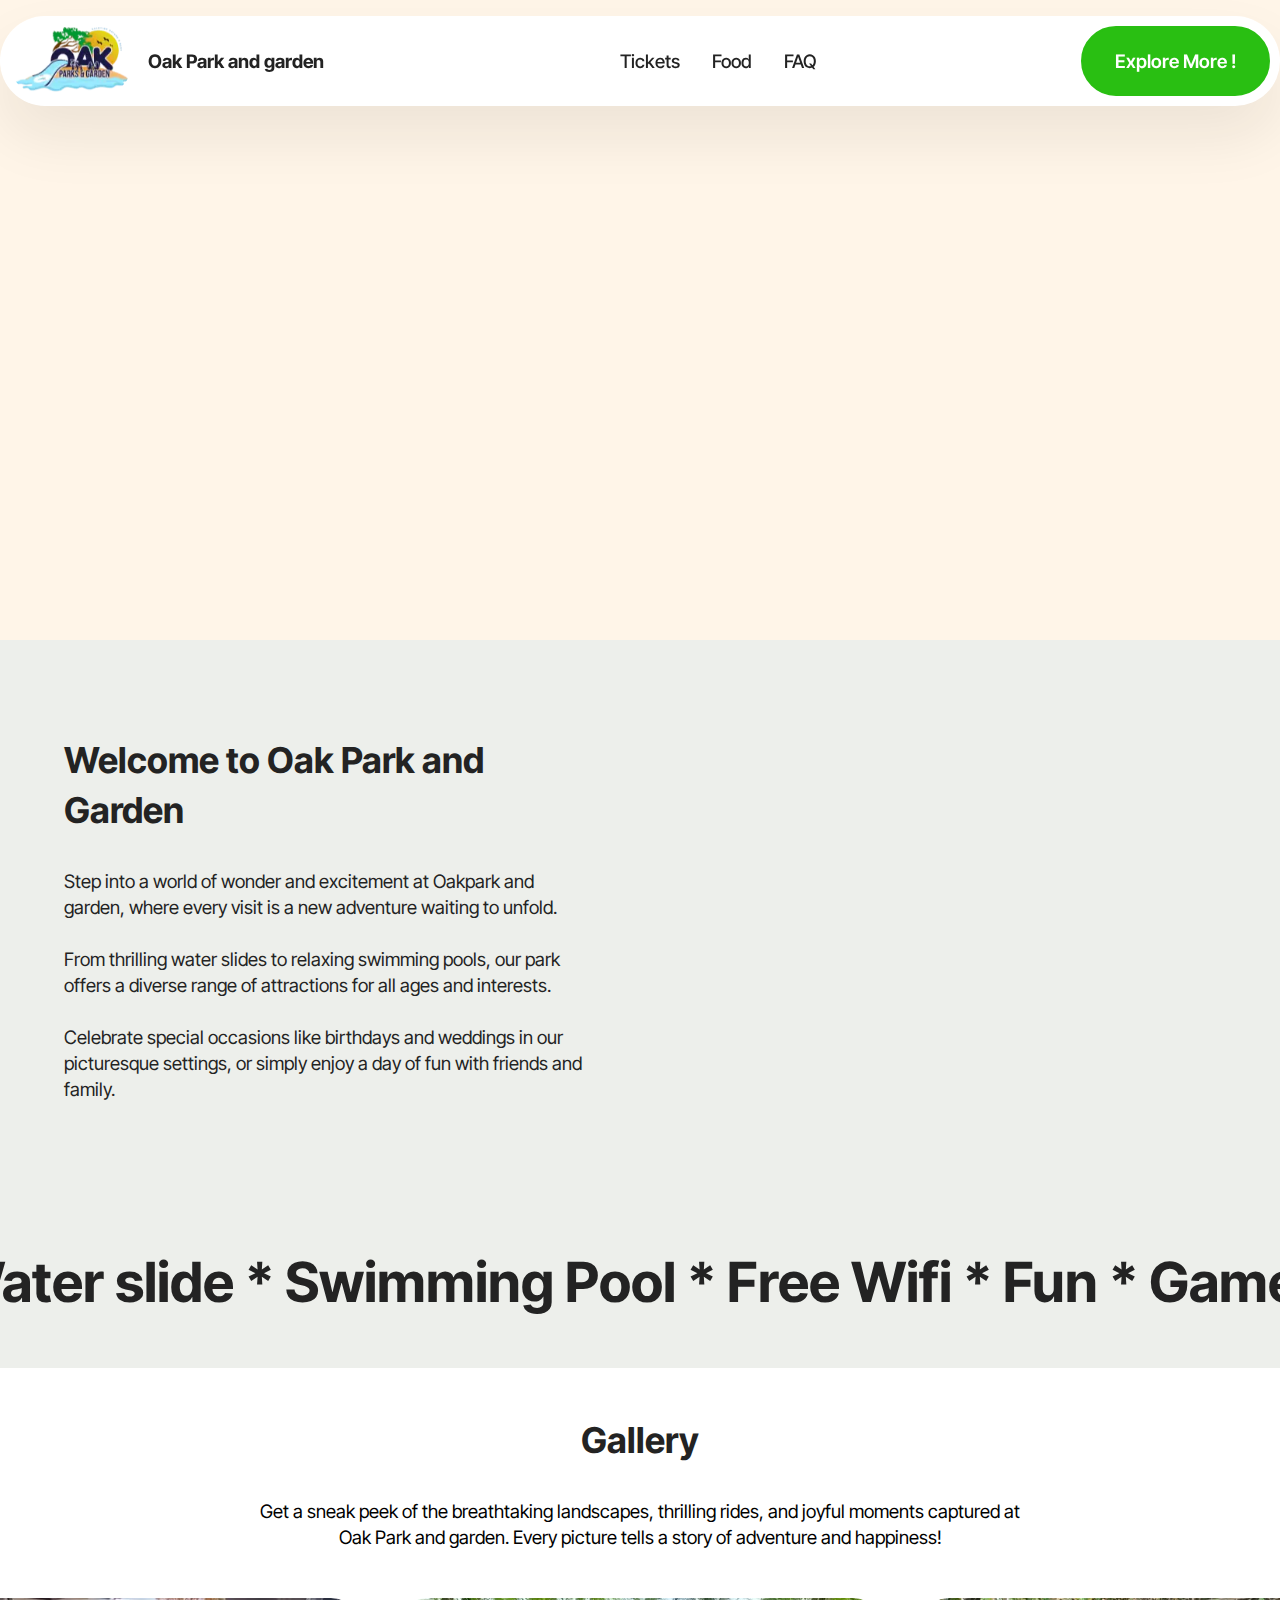
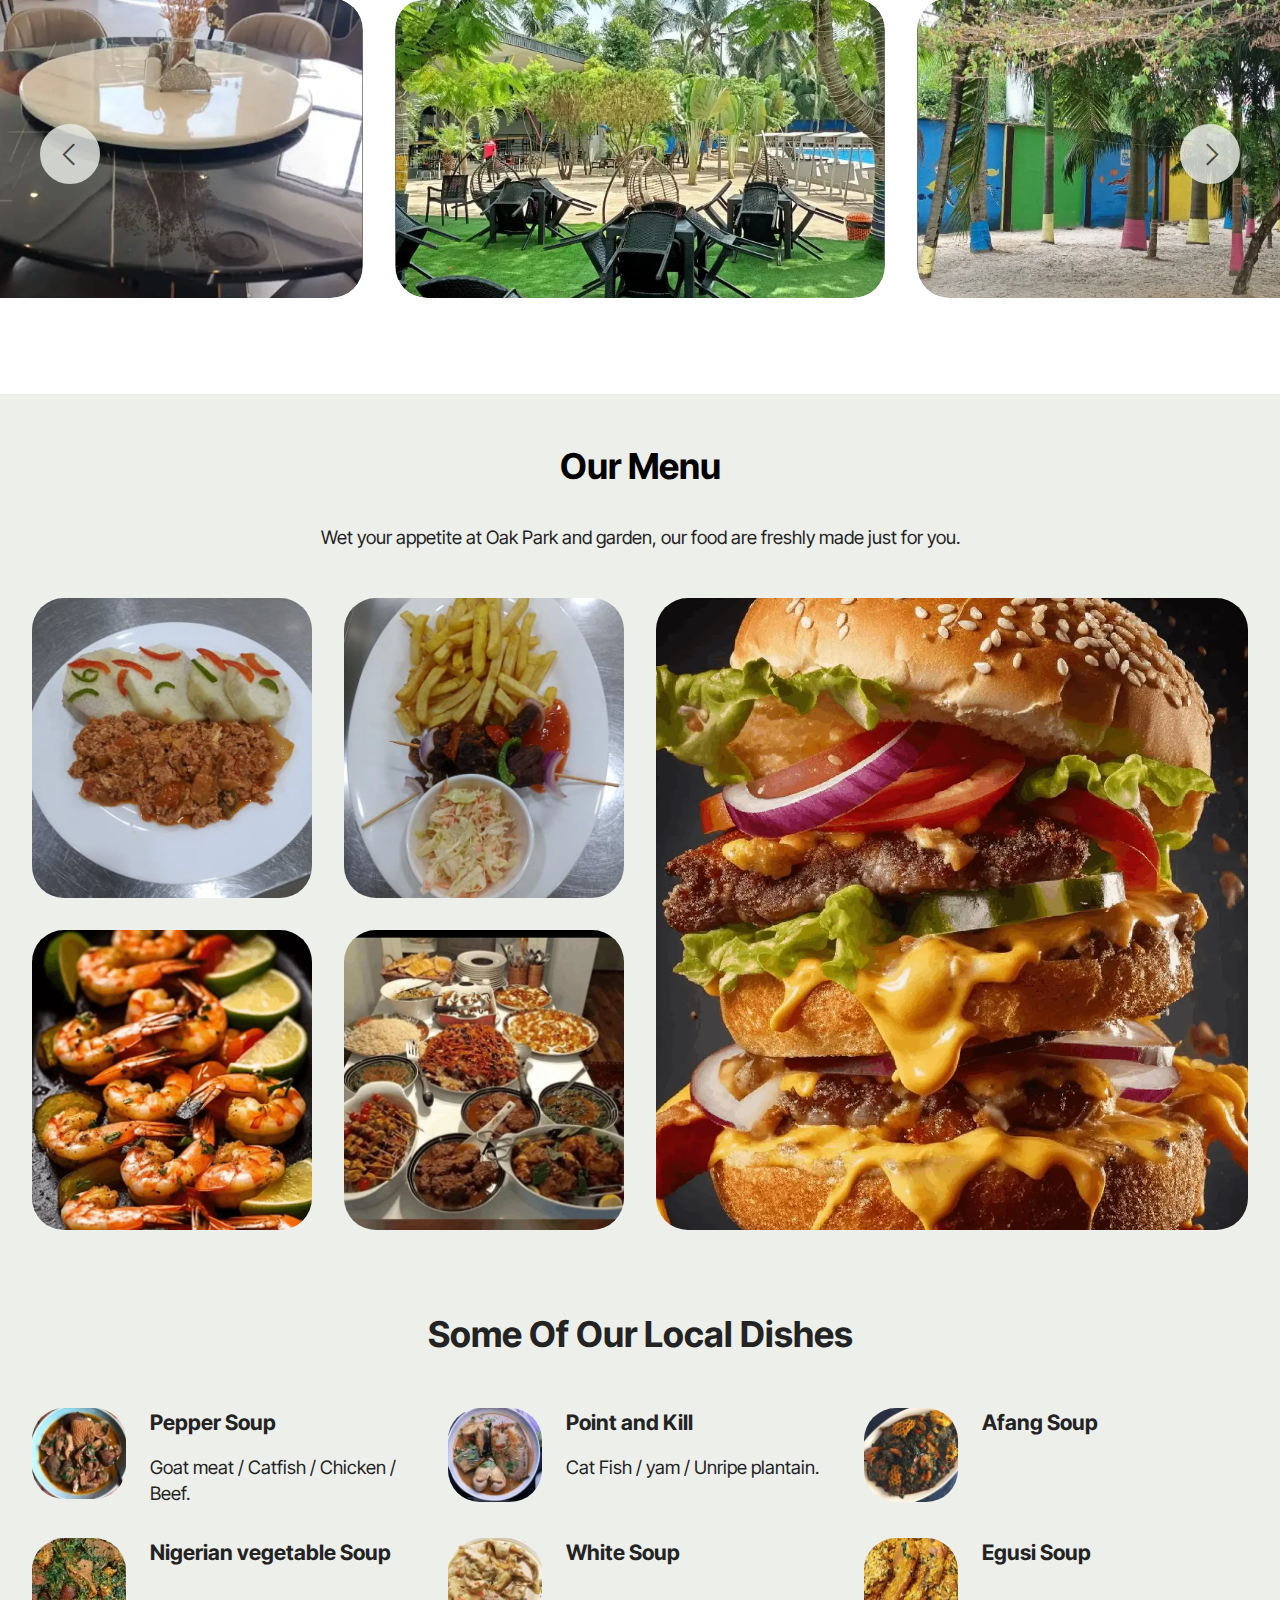
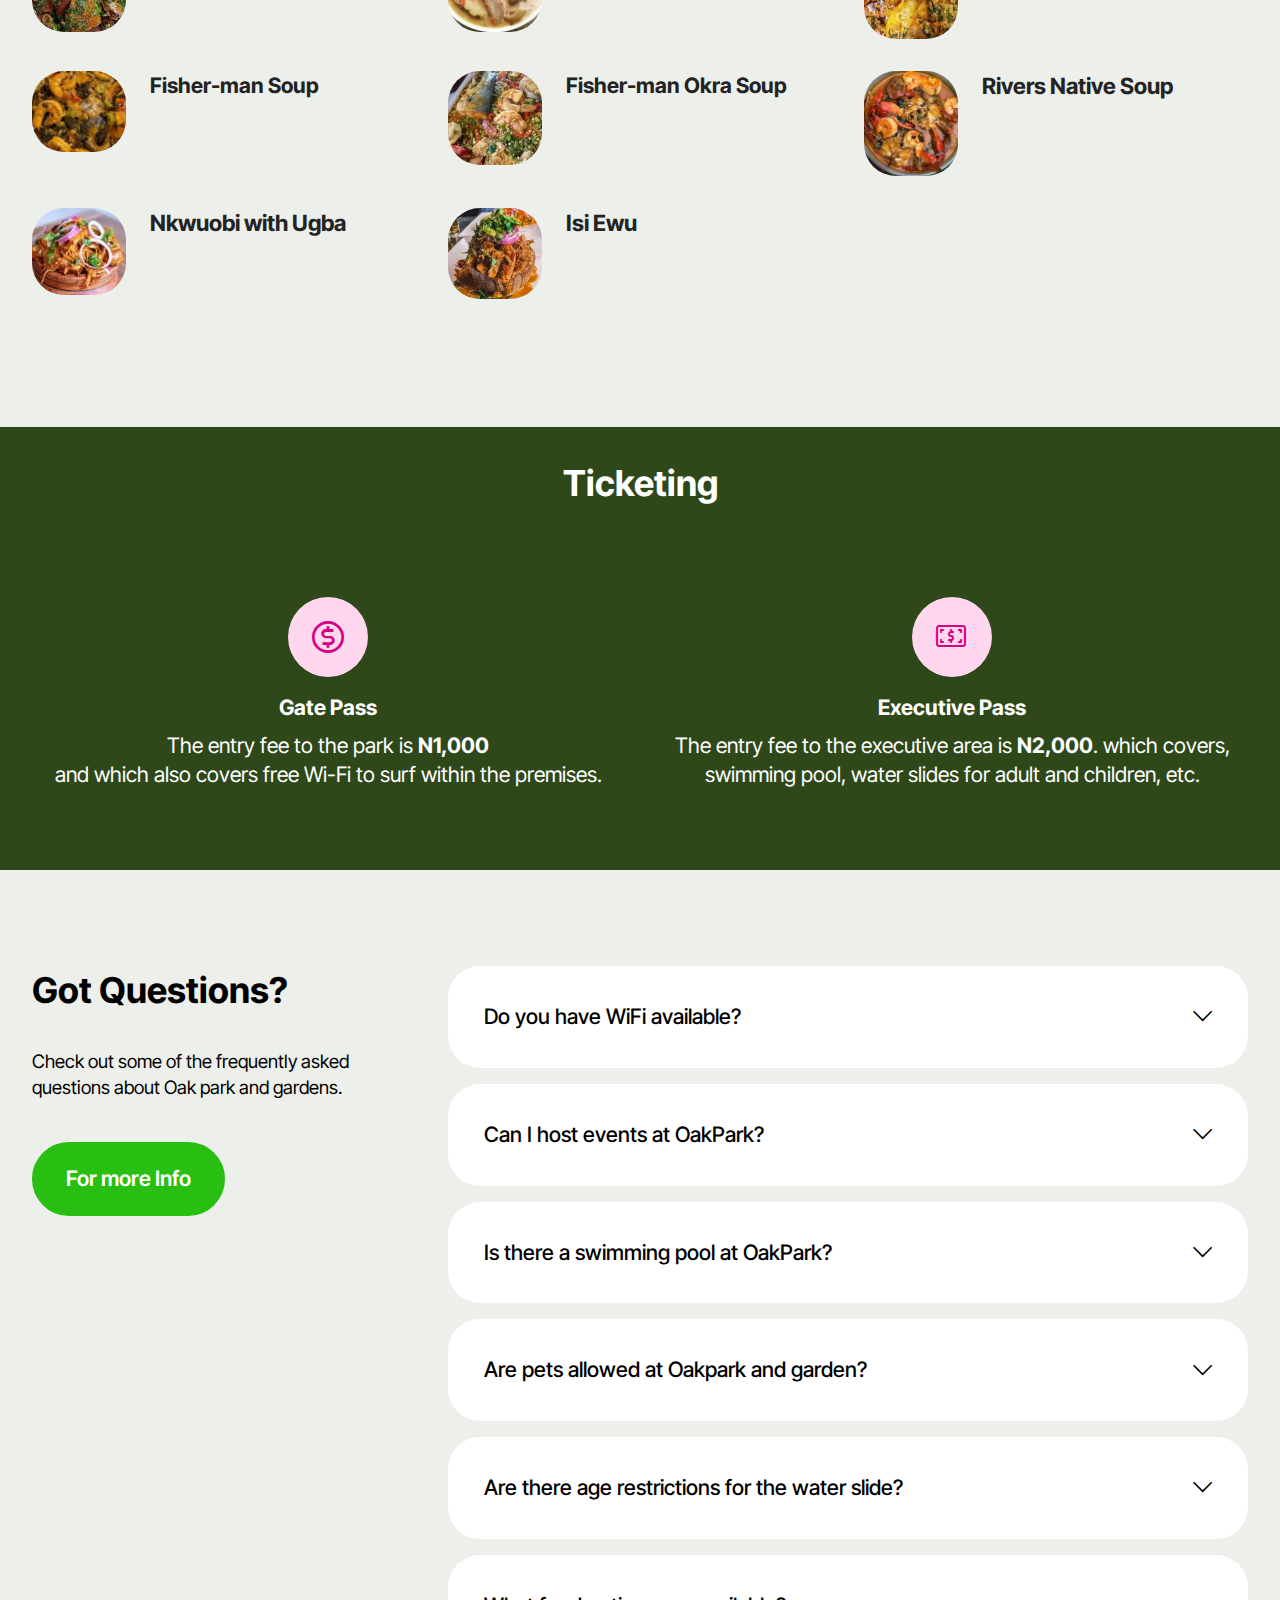
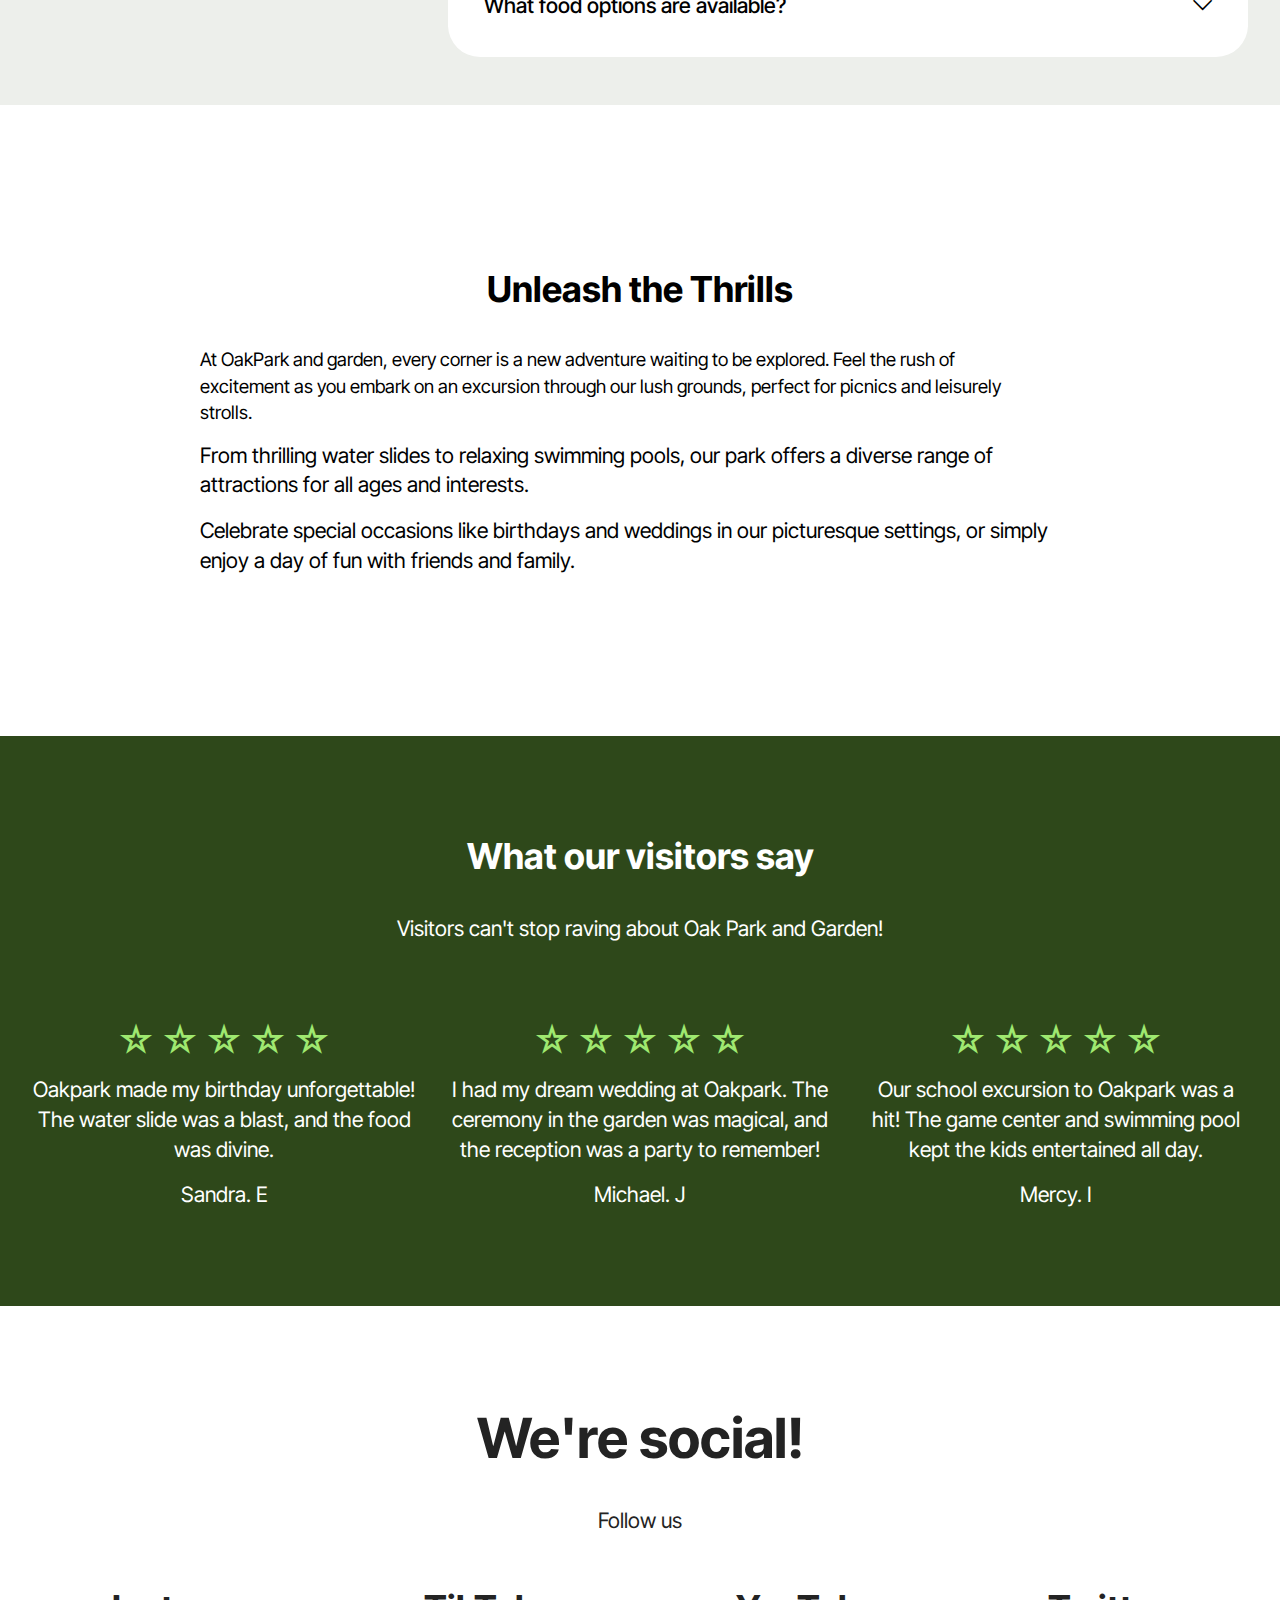
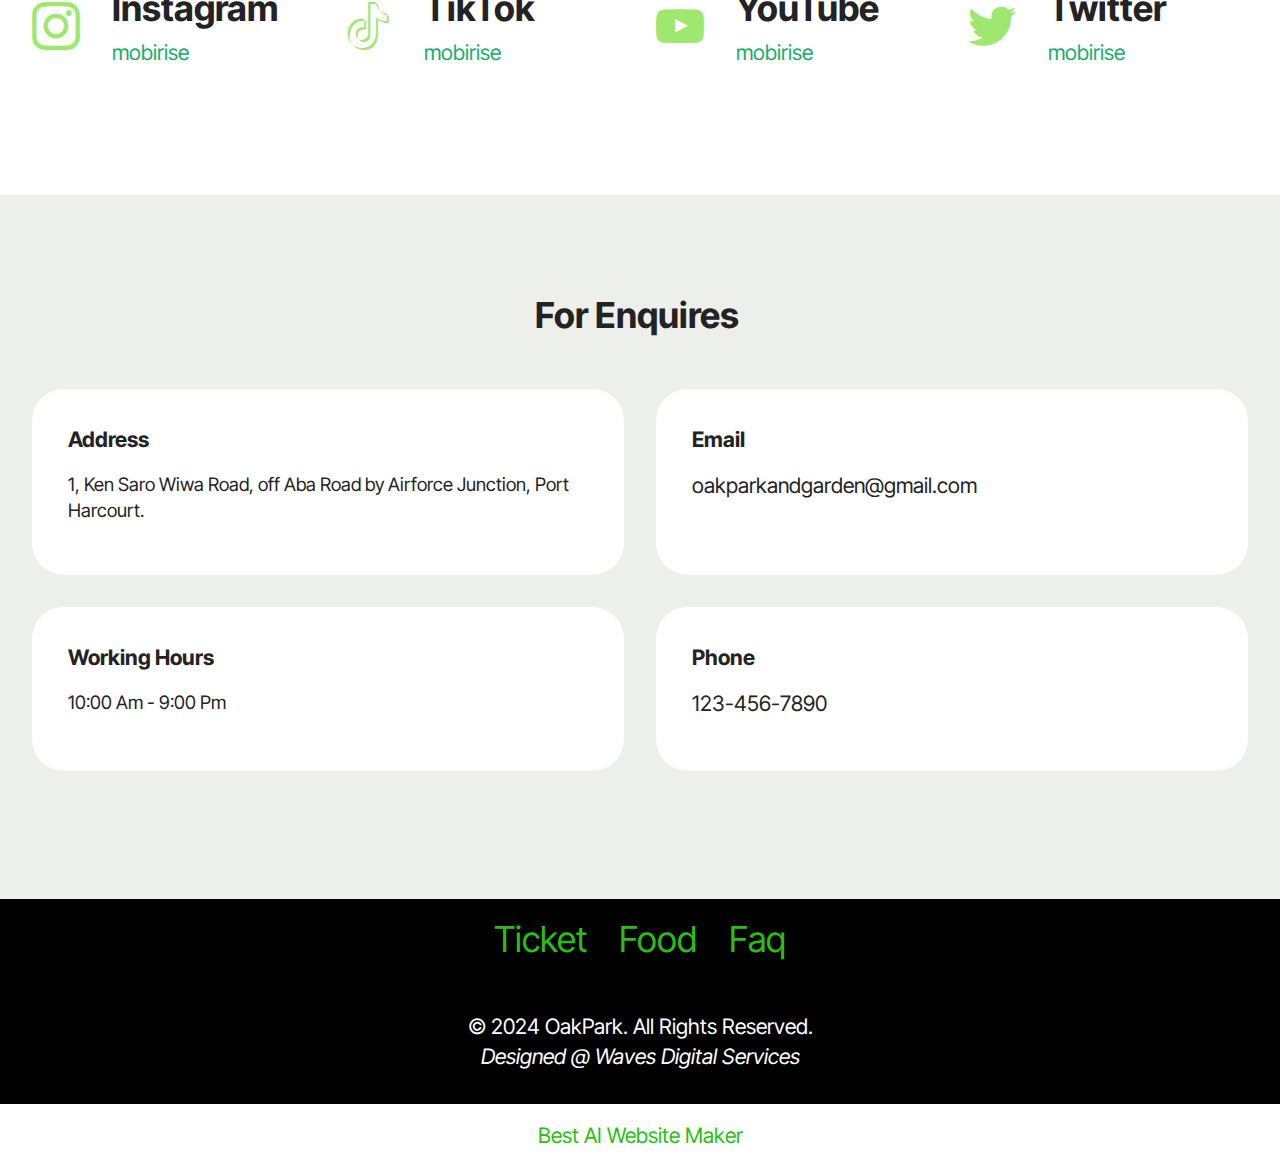
==== commit 72badb69: "update" ====
--- a/index.html
+++ b/index.html
@@ -26,7 +26,7 @@
   <link rel="stylesheet" href="assets/theme/css/style.css">
   <link rel="preload" href="https://fonts.googleapis.com/css2?family=Inter+Tight:wght@400;700&display=swap&display=swap" as="style" onload="this.onload=null;this.rel='stylesheet'">
   <noscript><link rel="stylesheet" href="https://fonts.googleapis.com/css2?family=Inter+Tight:wght@400;700&display=swap&display=swap"></noscript>
-  <link rel="preload" as="style" href="assets/mobirise/css/mbr-additional.css?v=I2oLo2"><link rel="stylesheet" href="assets/mobirise/css/mbr-additional.css?v=I2oLo2" type="text/css">
+  <link rel="preload" as="style" href="assets/mobirise/css/mbr-additional.css?v=b1GujC"><link rel="stylesheet" href="assets/mobirise/css/mbr-additional.css?v=b1GujC" type="text/css">
 
   
   
@@ -71,23 +71,20 @@
 </section>
 
 
-
 	<!-- Embed the 360 tour code here -->
 	<iframe width="100%" height="640" frameborder="0" allow="xr-spatial-tracking; gyroscope; accelerometer" allowfullscreen scrolling="no" src="https://kuula.co/share/collection/7cW2R?logo=1&info=1&fs=1&vr=0&sd=1&autorotate=0.34&autop=15&autopalt=1&thumbs=-1&alpha=0.60&inst=0&keys=0"></iframe>
 
 
 
-
 <section data-bs-version="5.1" class="header4 cid-ubzmulqKt0" id="header04-0">
 
-	
 
 	<div class="container-fluid">
 		<div class="row justify-content-center">
 			<div class="col-12 col-md">
 				<div class="text-wrapper">
-					<h2 class="mbr-section-title mb-4 mbr-fonts-style display-2"><strong>Welcome to&nbsp;</strong><strong>Oak Park and Garden</strong></h2>
-					<p class="mbr-text mb-4 mbr-fonts-style display-7">Step into a world of wonder and excitement at Oakpark and garden, where every visit is a new adventure waiting to unfold.
+					<h2 class="mbr-section-title mb-4 mbr-fonts-style display-5"><strong>Welcome to&nbsp;</strong><strong>Oak Park and Garden</strong></h2>
+					<p class="mbr-text mb-4 mbr-fonts-style display-4">Step into a world of wonder and excitement at Oakpark and garden, where every visit is a new adventure waiting to unfold.
 <br>
 <br>From thrilling water slides to relaxing swimming pools, our park offers a diverse range of attractions for all ages and interests.
 <br>
@@ -108,9 +105,9 @@
   <div class="container-fluid">
 
       <div class="loop-container">
-        <div class="item display-1" data-linewords="Water slide * Swimming Pool * Free Wifi * Fun * Games * Beach Side * Food * Drinks * " data-direction="-1" data-speed="0.05">☁️ Best offers ☁️ Free delivery ☁️ Perfect design ☁️ Comfort ☁️ Support 24/7 ☁️ Vibes</div>
-
-        <div class="item display-1" data-linewords="Water slide * Swimming Pool * Free Wifi * Fun * Games * Beach Side * Food * Drinks * " data-direction="-1" data-speed="0.05">☁️ Best offers ☁️ Free delivery ☁️ Perfect design ☁️ Comfort ☁️ Support 24/7 ☁️ Vibes</div>
+        <div class="item display-2" data-linewords="Water slide * Swimming Pool * Free Wifi * Fun * Games * Beach Side * Food * Drinks * " data-direction="-1" data-speed="0.05">☁️ Best offers ☁️ Free delivery ☁️ Perfect design ☁️ Comfort ☁️ Support 24/7 ☁️ Vibes</div>
+
+        <div class="item display-2" data-linewords="Water slide * Swimming Pool * Free Wifi * Fun * Games * Beach Side * Food * Drinks * " data-direction="-1" data-speed="0.05">☁️ Best offers ☁️ Free delivery ☁️ Perfect design ☁️ Comfort ☁️ Support 24/7 ☁️ Vibes</div>
       </div>
     
   </div>
@@ -122,10 +119,10 @@
     <div class="container-fluid">
         <div class="row mb-5 justify-content-center">
             <div class="col-12 content-head">
-                <h3 class="mbr-section-title mbr-fonts-style align-center mb-0 display-2">
+                <h3 class="mbr-section-title mbr-fonts-style align-center mb-0 display-5">
                     <strong>Gallery</strong>
                 </h3>
-                <h5 class="mbr-section-subtitle mbr-fonts-style align-center mb-0 mt-4 display-7">Get a sneak peek of the breathtaking landscapes, thrilling rides, and joyful moments captured at Oak Park and garden. Every picture tells a story of adventure and happiness!</h5>
+                <h5 class="mbr-section-subtitle mbr-fonts-style align-center mb-0 mt-4 display-4">Get a sneak peek of the breathtaking landscapes, thrilling rides, and joyful moments captured at Oak Park and garden. Every picture tells a story of adventure and happiness!</h5>
             </div>
         </div>
         <div class="row">
@@ -220,8 +217,8 @@
     <div class="container">
         <div class="row justify-content-center">
             <div class="col-md-12 content-head mb-5">
-                <h1 class="mbr-section-title mbr-fonts-style mb-0 display-2"><strong>Our Menu</strong></h1>
-                <p class="mbr-text mbr-fonts-style mt-4 mb-0 display-7">Wet your appetite at Oak Park and garden, our food are freshly made just for you.</p>
+                <h1 class="mbr-section-title mbr-fonts-style mb-0 display-5"><strong>Our Menu</strong></h1>
+                <p class="mbr-text mbr-fonts-style mt-4 mb-0 display-4">Wet your appetite at Oak Park and garden, our food are freshly made just for you.</p>
             </div>
         </div>
         <div class="row justify-content-center  blockContent">
@@ -280,7 +277,7 @@
 		<div class="row justify-content-center">
 			<div class="col-12 content-head">
 				<div class="mbr-section-head mb-5">
-					<h4 class="mbr-section-title mbr-fonts-style align-center mb-0 display-2"><strong>Some Of Our Local Dishes</strong></h4>
+					<h4 class="mbr-section-title mbr-fonts-style align-center mb-0 display-5"><strong>Some Of Our Local Dishes</strong></h4>
 					
 				</div>
 			</div>
@@ -293,7 +290,7 @@
 					</div>
 					<div class="card-box">
 						<h4 class="card-title mbr-fonts-style mb-0 display-7"><strong>Pepper Soup</strong></h4>
-						<h5 class="card-text mbr-fonts-style mt-3 display-7">
+						<h5 class="card-text mbr-fonts-style mt-3 display-4">
 							<div>Goat meat / Catfish / Chicken / Beef.</div>
 						</h5>
 					</div>
@@ -306,7 +303,7 @@
 					</div>
 					<div class="card-box">
 						<h4 class="card-title mbr-fonts-style mb-0 display-7"><strong>Point and Kill</strong></h4>
-						<h5 class="card-text mbr-fonts-style mt-3 display-7">
+						<h5 class="card-text mbr-fonts-style mt-3 display-4">
 							Cat Fish / yam / Unripe plantain.</h5>
 					</div>
 				</div>
@@ -427,72 +424,6 @@
 	</div>
 </section>
 
-<section data-bs-version="5.1" class="people02 cid-ubyUxhP5fl" id="testimonials-10-ubyUxhP5fl">
-	
-
-	
-	
-	<div class="container">
-		<div class="row mb-5 justify-content-center">
-			<div class="col-12 content-head">
-				<h3 class="mbr-section-title mbr-fonts-style align-center mb-4 display-2">
-					<strong>What our visitors say</strong></h3>
-				<h5 class="mbr-section-subtitle mbr-fonts-style align-center mb-4 display-7">Visitors can't stop raving about Oak Park and Garden!</h5>
-			</div>
-		</div>
-		<div class="row">
-				<div class="item features-without-image col-12 col-md-6 col-lg-4 mb-5">
-					<div class="item-wrapper">
-						<div class="card-box align-center">
-							<div class="iconfont-wrapper mb-3">
-								<span class="mbr-iconfont mobi-mbri-star mobi-mbri"></span>
-								<span class="mbr-iconfont mobi-mbri-star mobi-mbri"></span>
-								<span class="mbr-iconfont mobi-mbri-star mobi-mbri"></span>
-								<span class="mbr-iconfont mobi-mbri-star mobi-mbri"></span>
-								<span class="mbr-iconfont mobi-mbri-star mobi-mbri"></span>
-							</div>
-							<h5 class="card-title mbr-fonts-style mb-3 display-7">Oakpark made my birthday unforgettable! The water slide was a blast, and the food was divine.</h5>
-							<p class="card-text mbr-fonts-style mb-0 display-7">Sandra. E</p>
-						</div>
-					</div>
-				</div>
-				<div class="item features-without-image col-12 col-md-6 col-lg-4 mb-5">
-					<div class="item-wrapper">
-						<div class="card-box align-center">
-							<div class="iconfont-wrapper mb-3">
-								<span class="mbr-iconfont mobi-mbri-star mobi-mbri"></span>
-								<span class="mbr-iconfont mobi-mbri-star mobi-mbri"></span>
-								<span class="mbr-iconfont mobi-mbri-star mobi-mbri"></span>
-								<span class="mbr-iconfont mobi-mbri-star mobi-mbri"></span>
-								<span class="mbr-iconfont mobi-mbri-star mobi-mbri"></span>
-							</div>
-							<h5 class="card-title mbr-fonts-style mb-3 display-7">I had my dream wedding at Oakpark. The ceremony in the garden was magical, and the reception was a party to remember!</h5>
-							<p class="card-text mbr-fonts-style mb-0 display-7">Michael. J</p>
-						</div>
-					</div>
-				</div>
-				<div class="item features-without-image col-12 col-md-6 col-lg-4 mb-5">
-					<div class="item-wrapper">
-						<div class="card-box align-center">
-							<div class="iconfont-wrapper mb-3">
-								<span class="mbr-iconfont mobi-mbri-star mobi-mbri"></span>
-								<span class="mbr-iconfont mobi-mbri-star mobi-mbri"></span>
-								<span class="mbr-iconfont mobi-mbri-star mobi-mbri"></span>
-								<span class="mbr-iconfont mobi-mbri-star mobi-mbri"></span>
-								<span class="mbr-iconfont mobi-mbri-star mobi-mbri"></span>
-							</div>
-							<h5 class="card-title mbr-fonts-style mb-3 display-7">Our school excursion to Oakpark was a hit! The game center and swimming pool kept the kids entertained all day.</h5>
-							<p class="card-text mbr-fonts-style mb-0 display-7">Mercy. I</p>
-						</div>
-					</div>
-				</div>
-			</div>
-		<div class="row mt-0 mt-md-5">
-			
-		</div>
-	</div>
-</section>
-
 <section data-bs-version="5.1" class="features10 cid-ucbJVre8om" id="features010-u">
   
 
@@ -501,7 +432,7 @@
   <div class="container">
     <div class="row justify-content-center mb-5">
       <div class="col-12 mb-0 content-head">
-        <h3 class="mbr-section-title mbr-fonts-style align-center display-2">
+        <h3 class="mbr-section-title mbr-fonts-style align-center display-5">
           <strong>Ticketing</strong>
         </h3>
         
@@ -514,7 +445,7 @@
             <div class="iconfont-wrapper mb-3">
               <span class="mbr-iconfont mobi-mbri-cash mobi-mbri"></span>
             </div>
-            <h5 class="card-title mbr-fonts-style display-5">
+            <h5 class="card-title mbr-fonts-style display-7">
               <strong>Gate Pass</strong></h5>
             <p class="card-text mbr-fonts-style mb-3 display-7">
               The entry fee to the park is <strong>N1,000</strong><br>and which also covers free Wi-Fi to surf within the premises.</p>
@@ -528,7 +459,7 @@
             <div class="iconfont-wrapper mb-3">
               <span class="mbr-iconfont mbrib-cash"></span>
             </div>
-            <h5 class="card-title mbr-fonts-style display-5">
+            <h5 class="card-title mbr-fonts-style display-7">
               <strong>Executive Pass</strong></h5>
             <p class="card-text mbr-fonts-style mb-3 display-7">
               The entry fee to the executive area is <strong>N2,000</strong>. which covers, swimming pool, water slides for adult and children, etc.</p>
@@ -541,119 +472,117 @@
   </div>
 </section>
 
-<section data-bs-version="5.1" class="list1 cid-ubDuNMHgCe" id="list01-5">	
-    
-	
-	<div class="container">
-		<div class="row justify-content-center">
-			<div class="col-12 col-md-12 col-lg-10 m-auto">
-				<div class="content">
-					<div class="row justify-content-center mb-5">
-						<div class="col-12 content-head">
-							<div class="mbr-section-head">
-								<h4 class="mbr-section-title mbr-fonts-style align-center mb-0 display-2">
-									<strong>Got Questions?</strong>
-								</h4>
-								
-							</div>
-						</div>
-					</div>
-					<div id="bootstrap-accordion_8" class="panel-group accordionStyles accordion" role="tablist" aria-multiselectable="true">
-						<div class="card">
-							<div class="card-header" role="tab" id="headingOne">
-								<a role="button" class="panel-title collapsed" data-toggle="collapse" data-bs-toggle="collapse" data-core="" href="#collapse1_8" aria-expanded="false" aria-controls="collapse1">
-									<h6 class="panel-title-edit mbr-semibold mbr-fonts-style mb-0 display-5">Do you have WiFi available?</h6>
-									<span class="sign mbr-iconfont mobi-mbri-arrow-down"></span>
-								</a>
-							</div>
-							<div id="collapse1_8" class="panel-collapse noScroll collapse" role="tabpanel" aria-labelledby="headingOne" data-parent="#accordion" data-bs-parent="#bootstrap-accordion_8">
-								<div class="panel-body">
-									<p class="mbr-fonts-style panel-text display-7">
-										Yes, we offer WiFi throughout the park for all our guests to stay connected and share their adventures online!
-									</p>
-								</div>
-							</div>
-						</div>
-						<div class="card">
-							<div class="card-header" role="tab" id="headingOne">
-								<a role="button" class="panel-title collapsed" data-toggle="collapse" data-bs-toggle="collapse" data-core="" href="#collapse2_8" aria-expanded="false" aria-controls="collapse2">
-									<h6 class="panel-title-edit mbr-semibold mbr-fonts-style mb-0 display-5">Can I host events at OakPark?</h6>
-									<span class="sign mbr-iconfont mobi-mbri-arrow-down"></span>
-								</a>
-							</div>
-							<div id="collapse2_8" class="panel-collapse noScroll collapse" role="tabpanel" aria-labelledby="headingOne" data-parent="#accordion" data-bs-parent="#bootstrap-accordion_8">
-								<div class="panel-body">
-									<p class="mbr-fonts-style panel-text display-7">
-										Absolutely! Our versatile event hall is perfect for weddings, receptions, and all kinds of celebrations. Contact us for more details!
-									</p>
-								</div>
-							</div>
-						</div>
-						<div class="card">
-							<div class="card-header" role="tab" id="headingOne">
-								<a role="button" class="panel-title collapsed" data-toggle="collapse" data-bs-toggle="collapse" data-core="" href="#collapse3_8" aria-expanded="false" aria-controls="collapse3">
-									<h6 class="panel-title-edit mbr-semibold mbr-fonts-style mb-0 display-5">Is there a swimming pool at OakPark?</h6>
-									<span class="sign mbr-iconfont mobi-mbri-arrow-down"></span>
-								</a>
-							</div>
-							<div id="collapse3_8" class="panel-collapse noScroll collapse" role="tabpanel" aria-labelledby="headingOne" data-parent="#accordion" data-bs-parent="#bootstrap-accordion_8">
-								<div class="panel-body">
-									<p class="mbr-fonts-style panel-text display-7">
-										Yes, we have both kids and adult swimming pools where you can cool off and have a splashing good time!
-									</p>
-								</div>
-							</div>
-						</div>
-						<div class="card">
-							<div class="card-header" role="tab" id="headingOne">
-								<a role="button" class="panel-title collapsed" data-toggle="collapse" data-bs-toggle="collapse" data-core="" href="#collapse4_8" aria-expanded="false" aria-controls="collapse4">
-									<h6 class="panel-title-edit mbr-semibold mbr-fonts-style mb-0 display-5">What food options are available?</h6>
-									<span class="sign mbr-iconfont mobi-mbri-arrow-down"></span>
-								</a>
-							</div>
-							<div id="collapse4_8" class="panel-collapse noScroll collapse" role="tabpanel" aria-labelledby="headingOne" data-parent="#accordion" data-bs-parent="#bootstrap-accordion_8">
-								<div class="panel-body">
-									<p class="mbr-fonts-style panel-text display-7">
-										Indulge in a variety of delicious dishes at our restaurants, from savory snacks to gourmet meals that will satisfy all taste buds!
-									</p>
-								</div>
-							</div>
-						</div>
-						<div class="card">
-							<div class="card-header" role="tab" id="headingOne">
-								<a role="button" class="panel-title collapsed" data-toggle="collapse" data-bs-toggle="collapse" data-core="" href="#collapse5_8" aria-expanded="false" aria-controls="collapse5">
-									<h6 class="panel-title-edit mbr-semibold mbr-fonts-style mb-0 display-5">Are there age restrictions for the water slide?</h6>
-									<span class="sign mbr-iconfont mobi-mbri-arrow-down"></span>
-								</a>
-							</div>
-							<div id="collapse5_8" class="panel-collapse noScroll collapse" role="tabpanel" aria-labelledby="headingOne" data-parent="#accordion" data-bs-parent="#bootstrap-accordion_8">
-								<div class="panel-body">
-									<p class="mbr-fonts-style panel-text display-7">
-										Our water slide is suitable for all ages, so everyone can enjoy the thrill of sliding down into the refreshing water! Let the fun begin!
-									</p>
-								</div>
-							</div>
-						</div>
-						<div class="card">
-							<div class="card-header" role="tab" id="headingOne">
-								<a role="button" class="panel-title collapsed" data-toggle="collapse" data-bs-toggle="collapse" data-core="" href="#collapse6_8" aria-expanded="false" aria-controls="collapse6">
-									<h6 class="panel-title-edit mbr-semibold mbr-fonts-style mb-0 display-5">
-										Are pets allowed at Oakpark and garden?</h6>
-									<span class="sign mbr-iconfont mobi-mbri-arrow-down"></span>
-								</a>
-							</div>
-							<div id="collapse6_8" class="panel-collapse noScroll collapse" role="tabpanel" aria-labelledby="headingOne" data-parent="#accordion" data-bs-parent="#bootstrap-accordion_8">
-								<div class="panel-body">
-									<p class="mbr-fonts-style panel-text display-7">
-										To ensure the safety and comfort of all visitors at Oak park and Garden, we kindly ask that pets remain at home and not accompany you during your visit.</p>
-								</div>
-							</div>
-						</div>
-					</div>
-				</div>
-			</div>
-		</div>
-	</div>
+<section data-bs-version="5.1" class="list07 cid-udYu80RTTR" id="list07-14">
+    
+    
+    <div class="container">
+        <div class="row justify-content-center">
+            <div class="col-lg-4">
+                <div class="col-12 col-md-12">
+                    <h5 class="mbr-section-title mbr-fonts-style mt-0 mb-4 display-5"><strong>Got Questions?</strong></h5>
+                    <h6 class="mbr-section-subtitle mbr-fonts-style mt-0 mb-4 display-4">
+                        Check out some of the frequently asked questions about Oak park and gardens.</h6>
+                    <div class="mbr-section-btn item-footer mt-3 main-button"><a href="index.html#contacts-1-ubyUxhQUgo" class="btn item-btn btn-primary display-7">For more Info</a></div>
+                </div>
+            </div>
+
+            <div class="col-lg-8">
+                <div id="bootstrap-accordion_7" class="panel-group accordionStyles accordion" role="tablist" aria-multiselectable="true">
+                    <div class="card">
+                        <div class="card-header" role="tab" id="headingOne">
+                            <a role="button" class="panel-title collapsed" data-toggle="collapse" data-bs-toggle="collapse" data-core="" href="#collapse1_7" aria-expanded="false" aria-controls="collapse1">
+                                <h6 class="panel-title-edit mbr-semibold mbr-fonts-style mb-0 display-7">Do you have WiFi available?</h6>
+                                <span class="sign mbr-iconfont mobi-mbri-arrow-down"></span>
+                            </a>
+                        </div>
+                        <div id="collapse1_7" class="panel-collapse noScroll collapse" role="tabpanel" aria-labelledby="headingOne" data-parent="#accordion" data-bs-parent="#bootstrap-accordion_7">
+                            <div class="panel-body">
+                                <p class="mbr-fonts-style panel-text display-4">
+                                    Yes, we offer WiFi throughout the park for all our guests to stay connected and share their adventures online!
+                                </p>
+                            </div>
+                        </div>
+
+                    </div>
+                    <div class="card">
+                        <div class="card-header" role="tab" id="headingOne">
+                            <a role="button" class="panel-title collapsed" data-toggle="collapse" data-bs-toggle="collapse" data-core="" href="#collapse2_7" aria-expanded="false" aria-controls="collapse2">
+                                <h6 class="panel-title-edit mbr-semibold mbr-fonts-style mb-0 display-7">Can I host events at OakPark?</h6>
+                                <span class="sign mbr-iconfont mobi-mbri-arrow-down"></span>
+                            </a>
+                        </div>
+                        <div id="collapse2_7" class="panel-collapse noScroll collapse" role="tabpanel" aria-labelledby="headingOne" data-parent="#accordion" data-bs-parent="#bootstrap-accordion_7">
+                            <div class="panel-body">
+                                <p class="mbr-fonts-style panel-text display-4">
+                                    Absolutely! Our versatile event hall is perfect for weddings, receptions, and all kinds of celebrations. Contact us for more details!
+                                </p>
+                            </div>
+                        </div>
+                    </div>
+                    <div class="card">
+                        <div class="card-header" role="tab" id="headingOne">
+                            <a role="button" class="panel-title collapsed" data-toggle="collapse" data-bs-toggle="collapse" data-core="" href="#collapse3_7" aria-expanded="false" aria-controls="collapse3">
+                                <h6 class="panel-title-edit mbr-semibold mbr-fonts-style mb-0 display-7">Is there a swimming pool at OakPark?</h6>
+                                <span class="sign mbr-iconfont mobi-mbri-arrow-down"></span>
+                            </a>
+                        </div>
+                        <div id="collapse3_7" class="panel-collapse noScroll collapse" role="tabpanel" aria-labelledby="headingOne" data-parent="#accordion" data-bs-parent="#bootstrap-accordion_7">
+                            <div class="panel-body">
+                                <p class="mbr-fonts-style panel-text display-4">
+                                    Yes, we have both kids and adult swimming pools where you can cool off and have a splashing good time!
+                                </p>
+                            </div>
+                        </div>
+                    </div>
+                    <div class="card">
+                        <div class="card-header" role="tab" id="headingOne">
+                            <a role="button" class="panel-title collapsed" data-toggle="collapse" data-bs-toggle="collapse" data-core="" href="#collapse4_7" aria-expanded="false" aria-controls="collapse4">
+                                <h6 class="panel-title-edit mbr-semibold mbr-fonts-style mb-0 display-7">Are pets allowed at Oakpark and garden?</h6>
+                                <span class="sign mbr-iconfont mobi-mbri-arrow-down"></span>
+                            </a>
+                        </div>
+                        <div id="collapse4_7" class="panel-collapse noScroll collapse" role="tabpanel" aria-labelledby="headingOne" data-parent="#accordion" data-bs-parent="#bootstrap-accordion_7">
+                            <div class="panel-body">
+                                <p class="mbr-fonts-style panel-text display-4">
+                                    To ensure the safety and comfort of all visitors at Oak park and Garden, we kindly ask that pets remain at home and not accompany you during your visit.
+                                </p>
+                            </div>
+                        </div>
+                    </div>
+                    <div class="card">
+                        <div class="card-header" role="tab" id="headingOne">
+                            <a role="button" class="panel-title collapsed" data-toggle="collapse" data-bs-toggle="collapse" data-core="" href="#collapse5_7" aria-expanded="false" aria-controls="collapse5">
+                                <h6 class="panel-title-edit mbr-semibold mbr-fonts-style mb-0 display-7">Are there age restrictions for the water slide?</h6>
+                                <span class="sign mbr-iconfont mobi-mbri-arrow-down"></span>
+                            </a>
+                        </div>
+                        <div id="collapse5_7" class="panel-collapse noScroll collapse" role="tabpanel" aria-labelledby="headingOne" data-parent="#accordion" data-bs-parent="#bootstrap-accordion_7">
+                            <div class="panel-body">
+                                <p class="mbr-fonts-style panel-text display-4">
+                                    Our water slide is suitable for all ages, so everyone can enjoy the thrill of sliding down into the refreshing water! Let the fun begin!
+                                </p>
+                            </div>
+                        </div>
+                    </div>
+                    <div class="card">
+                        <div class="card-header" role="tab" id="headingOne">
+                            <a role="button" class="panel-title collapsed" data-toggle="collapse" data-bs-toggle="collapse" data-core="" href="#collapse6_7" aria-expanded="false" aria-controls="collapse6">
+                                <h6 class="panel-title-edit mbr-semibold mbr-fonts-style mb-0 display-7">What food options are available?</h6>
+                                <span class="sign mbr-iconfont mobi-mbri-arrow-down"></span>
+                            </a>
+                        </div>
+                        <div id="collapse6_7" class="panel-collapse noScroll collapse" role="tabpanel" aria-labelledby="headingOne" data-parent="#accordion" data-bs-parent="#bootstrap-accordion_7">
+                            <div class="panel-body">
+                                <p class="mbr-fonts-style panel-text display-4">
+                                    Indulge in a variety of delicious dishes at our restaurants, from savory snacks to gourmet meals that will satisfy all taste buds!
+                                </p>
+                            </div>
+                        </div>
+                    </div>
+                </div>
+            </div>
+        </div>
+    </div>
 </section>
 
 <section data-bs-version="5.1" class="article07 cid-ubyUxhQboO mbr-parallax-background" id="generic-text-16-ubyUxhQboO">
@@ -665,12 +594,12 @@
     <div class="row justify-content-center">
       <div class="card col-md-12 col-lg-10">
         <div class="card-wrapper">
-          <h3 class="card-title mbr-fonts-style mbr-white mt-3 mb-4 display-2"><strong>Unleash the Thrills</strong></h3>
+          <h3 class="card-title mbr-fonts-style mbr-white mt-3 mb-4 display-5"><strong>Unleash the Thrills</strong></h3>
           <div class="row card-box align-left">
             <div class="item features-without-image col-12">
               <div class="item-wrapper">
                 
-                <p class="mbr-text mbr-fonts-style display-7">At OakPark and garden, every corner is a new adventure waiting to be explored. Feel the rush of excitement as you embark on an excursion through our lush grounds, perfect for picnics and leisurely strolls.<br></p>
+                <p class="mbr-text mbr-fonts-style display-4">At OakPark and garden, every corner is a new adventure waiting to be explored. Feel the rush of excitement as you embark on an excursion through our lush grounds, perfect for picnics and leisurely strolls.<br></p>
               </div>
             </div>
             <div class="item features-without-image col-12">
@@ -693,41 +622,144 @@
   </div>
 </section>
 
-<section data-bs-version="5.1" class="social4 cid-ucVqZ7dSZ5" id="social04-z">
-    
-    
-    
-
-    <div class="container">
-        <div class="media-container-row">
-            <div class="col-12">
-                <h3 class="mbr-section-title align-center mb-5 mbr-fonts-style display-2">
-                    <strong>Follow us</strong>
-                </h3>
-                <div class="social-list align-center">
-                    <a class="iconfont-wrapper bg-facebook m-2 " target="_blank" href="https://mobiri.se">
-                        <span class="socicon-facebook socicon"></span>
-                    </a>
-                    <a class="iconfont-wrapper bg-twitter m-2" href="https://mobiri.se" target="_blank">
-                        <span class="socicon-twitter socicon"></span>
-                    </a>
-                    <a class="iconfont-wrapper bg-instagram m-2" href="https://mobiri.se" target="_blank">
-                        <span class="socicon-instagram socicon"></span>
-                    </a>
-                    
-                    
-                    
-                    
-                    
-                    <a class="iconfont-wrapper bg-tiktok m-2" href="https://mobiri.se" target="_blank">
-                        <span class="socicon-tiktok socicon"></span>
-                    </a>
-                    
-                    
-                </div>
-            </div>
-        </div>
-    </div>
+<section data-bs-version="5.1" class="people02 cid-ubyUxhP5fl" id="testimonials-10-ubyUxhP5fl">
+	
+
+	
+	
+	<div class="container">
+		<div class="row mb-5 justify-content-center">
+			<div class="col-12 content-head">
+				<h3 class="mbr-section-title mbr-fonts-style align-center mb-4 display-5">
+					<strong>What our visitors say</strong></h3>
+				<h5 class="mbr-section-subtitle mbr-fonts-style align-center mb-4 display-7">Visitors can't stop raving about Oak Park and Garden!</h5>
+			</div>
+		</div>
+		<div class="row">
+				<div class="item features-without-image col-12 col-md-6 col-lg-4 mb-5">
+					<div class="item-wrapper">
+						<div class="card-box align-center">
+							<div class="iconfont-wrapper mb-3">
+								<span class="mbr-iconfont mobi-mbri-star mobi-mbri"></span>
+								<span class="mbr-iconfont mobi-mbri-star mobi-mbri"></span>
+								<span class="mbr-iconfont mobi-mbri-star mobi-mbri"></span>
+								<span class="mbr-iconfont mobi-mbri-star mobi-mbri"></span>
+								<span class="mbr-iconfont mobi-mbri-star mobi-mbri"></span>
+							</div>
+							<h5 class="card-title mbr-fonts-style mb-3 display-7">Oakpark made my birthday unforgettable! The water slide was a blast, and the food was divine.</h5>
+							<p class="card-text mbr-fonts-style mb-0 display-7">Sandra. E</p>
+						</div>
+					</div>
+				</div>
+				<div class="item features-without-image col-12 col-md-6 col-lg-4 mb-5">
+					<div class="item-wrapper">
+						<div class="card-box align-center">
+							<div class="iconfont-wrapper mb-3">
+								<span class="mbr-iconfont mobi-mbri-star mobi-mbri"></span>
+								<span class="mbr-iconfont mobi-mbri-star mobi-mbri"></span>
+								<span class="mbr-iconfont mobi-mbri-star mobi-mbri"></span>
+								<span class="mbr-iconfont mobi-mbri-star mobi-mbri"></span>
+								<span class="mbr-iconfont mobi-mbri-star mobi-mbri"></span>
+							</div>
+							<h5 class="card-title mbr-fonts-style mb-3 display-7">I had my dream wedding at Oakpark. The ceremony in the garden was magical, and the reception was a party to remember!</h5>
+							<p class="card-text mbr-fonts-style mb-0 display-7">Michael. J</p>
+						</div>
+					</div>
+				</div>
+				<div class="item features-without-image col-12 col-md-6 col-lg-4 mb-5">
+					<div class="item-wrapper">
+						<div class="card-box align-center">
+							<div class="iconfont-wrapper mb-3">
+								<span class="mbr-iconfont mobi-mbri-star mobi-mbri"></span>
+								<span class="mbr-iconfont mobi-mbri-star mobi-mbri"></span>
+								<span class="mbr-iconfont mobi-mbri-star mobi-mbri"></span>
+								<span class="mbr-iconfont mobi-mbri-star mobi-mbri"></span>
+								<span class="mbr-iconfont mobi-mbri-star mobi-mbri"></span>
+							</div>
+							<h5 class="card-title mbr-fonts-style mb-3 display-7">Our school excursion to Oakpark was a hit! The game center and swimming pool kept the kids entertained all day.</h5>
+							<p class="card-text mbr-fonts-style mb-0 display-7">Mercy. I</p>
+						</div>
+					</div>
+				</div>
+			</div>
+		<div class="row mt-0 mt-md-5">
+			
+		</div>
+	</div>
+</section>
+
+<section data-bs-version="5.1" class="social06 cid-udYFRpXe3Z" id="social06-17">
+	
+
+	
+	
+	<div class="container">
+		<div class="row justify-content-center">
+			<div class="col-12 content-head">
+				<div class="mb-5">
+					<h5 class="mbr-section-title mbr-fonts-style align-center mb-0 display-2">
+						<strong>We're social!</strong>
+					</h5>
+					<h6 class="mbr-section-subtitle mbr-fonts-style align-center mb-0 mt-4 display-7">
+						Follow us
+					</h6>
+				</div>
+			</div>
+		</div>
+		<div class="row">
+			<div class="item features-without-image col-12 col-md-6 col-lg-3 active">
+				<div class="item-wrapper">
+					<span class="mbr-iconfont m-auto socicon-instagram socicon"></span>
+					<div class="card-box">
+						<h4 class="card-title mbr-fonts-style mb-1 display-5">
+							<strong>Instagram</strong>
+						</h4>
+						<h5 class="card-text mbr-fonts-style display-7"><a href="https://www.instagram.com/mobirise/" class="text-success">mobirise</a></h5>
+					</div>
+				</div>
+			</div>
+
+			<div class="item features-without-image col-12 col-md-6 col-lg-3">
+				<div class="item-wrapper">
+					<span class="mbr-iconfont m-auto socicon-tiktok socicon"></span>
+					<div class="card-box">
+						<h4 class="card-title mbr-fonts-style mb-1 display-5">
+							<strong>TikTok</strong>
+						</h4>
+						<h5 class="card-text mbr-fonts-style display-7">
+							<a href="https://www.tiktok.com/@mobirise" class="text-success">mobirise</a>
+						</h5>
+					</div>
+				</div>
+			</div>
+			<div class="item features-without-image col-12 col-md-6 col-lg-3">
+				<div class="item-wrapper">
+					<span class="mbr-iconfont m-auto socicon-youtube socicon"></span>
+					<div class="card-box">
+						<h4 class="card-title mbr-fonts-style mb-1 display-5">
+							<strong>YouTube</strong>
+						</h4>
+						<h5 class="card-text mbr-fonts-style display-7">
+							<a href="https://www.youtube.com/mobirise" class="text-success">mobirise</a>
+						</h5>
+					</div>
+				</div>
+			</div>
+			<div class="item features-without-image col-12 col-md-6 col-lg-3">
+				<div class="item-wrapper">
+					<span class="mbr-iconfont m-auto socicon-twitter socicon"></span>
+					<div class="card-box">
+						<h4 class="card-title mbr-fonts-style mb-1 display-5">
+							<strong>Twitter</strong>
+						</h4>
+						<h5 class="card-text mbr-fonts-style display-7">
+							<a href="https://twitter.com/Mobirise/" class="text-success">mobirise</a>
+						</h5>
+					</div>
+				</div>
+			</div>
+		</div>
+	</div>
 </section>
 
 <section data-bs-version="5.1" class="contacts01 cid-ubyUxhQUgo" id="contacts-1-ubyUxhQUgo">
@@ -739,17 +771,49 @@
         <div class="row justify-content-center">
             <div class="col-12 content-head">
                 <div class="mbr-section-head mb-5">
-                    <h3 class="mbr-section-title mbr-fonts-style align-center mb-0 display-2">
+                    <h3 class="mbr-section-title mbr-fonts-style align-center mb-0 display-5">
                         <strong>For Enquires&nbsp;</strong></h3>
                     
                 </div>
             </div>
         </div>
         <div class="row">
+            
             <div class="item features-without-image col-12 col-md-6 active">
                 <div class="item-wrapper">
                     <div class="text-wrapper">
-                        <h6 class="card-title mbr-fonts-style mb-3 display-5">
+                        <h6 class="card-title mbr-fonts-style mb-3 display-7">
+                            <strong>Address</strong>
+                        </h6>
+                        <p class="mbr-text mbr-fonts-style display-4">1, Ken Saro Wiwa Road, off Aba Road by Airforce Junction, Port Harcourt.</p>
+                    </div>
+                </div>
+            </div><div class="item features-without-image col-12 col-md-6">
+                <div class="item-wrapper">
+                    <div class="text-wrapper">
+                        <h6 class="card-title mbr-fonts-style mb-3 display-7">
+                            <strong>Email</strong>
+                        </h6>
+                        <p class="mbr-text mbr-fonts-style display-7">
+                            <a href="mailto:info@oakpark.com" class="text-black">oakparkandgarden@gmail.com</a>
+                        </p>
+                    </div>
+                </div>
+            </div>
+            
+            <div class="item features-without-image col-12 col-md-6">
+                <div class="item-wrapper">
+                    <div class="text-wrapper">
+                        <h6 class="card-title mbr-fonts-style mb-3 display-7">
+                            <strong>Working Hours</strong>
+                        </h6>
+                        <p class="mbr-text mbr-fonts-style display-4">10:00 Am - 9:00 Pm</p>
+                    </div>
+                </div>
+            </div><div class="item features-without-image col-12 col-md-6">
+                <div class="item-wrapper">
+                    <div class="text-wrapper">
+                        <h6 class="card-title mbr-fonts-style mb-3 display-7">
                             <strong>Phone</strong>
                         </h6>
                         <p class="mbr-text mbr-fonts-style display-7">
@@ -758,48 +822,15 @@
                     </div>
                 </div>
             </div>
-            <div class="item features-without-image col-12 col-md-6">
-                <div class="item-wrapper">
-                    <div class="text-wrapper">
-                        <h6 class="card-title mbr-fonts-style mb-3 display-5">
-                            <strong>Email</strong>
-                        </h6>
-                        <p class="mbr-text mbr-fonts-style display-7">
-                            <a href="mailto:info@oakpark.com" class="text-black">oakparkandgarden@gmail.com</a>
-                        </p>
-                    </div>
-                </div>
-            </div>
-            <div class="item features-without-image col-12 col-md-6">
-                <div class="item-wrapper">
-                    <div class="text-wrapper">
-                        <h6 class="card-title mbr-fonts-style mb-3 display-5">
-                            <strong>Address</strong>
-                        </h6>
-                        <p class="mbr-text mbr-fonts-style display-7">1, Ken Saro Wiwa Road, off Aba Road by Airforce Junction, Port Harcourt.</p>
-                    </div>
-                </div>
-            </div>
-            <div class="item features-without-image col-12 col-md-6">
-                <div class="item-wrapper">
-                    <div class="text-wrapper">
-                        <h6 class="card-title mbr-fonts-style mb-3 display-5">
-                            <strong>Working Hours</strong>
-                        </h6>
-                        <p class="mbr-text mbr-fonts-style display-7">10:00 Am - 9:00 Pm</p>
-                    </div>
-                </div>
-            </div>
         </div>
     </div>
 </section>
 
-<section data-bs-version="5.1" class="footer3 cid-ubyUxhQYxo mbr-parallax-background" once="footers" id="footer-3-ubyUxhQYxo">
+<section data-bs-version="5.1" class="footer3 cid-ubyUxhQYxo" once="footers" id="footer-3-ubyUxhQYxo">
 
         
 
-    <div class="mbr-overlay" style="opacity: 0.7; background-color: rgb(237, 239, 235);">
-    </div>
+    
 
     <div class="container">
         <div class="row">
@@ -818,7 +849,7 @@
             </div>
         </div>
     </div>
-</section><section class="display-7" style="padding: 0;align-items: center;justify-content: center;flex-wrap: wrap;    align-content: center;display: flex;position: relative;height: 4rem;"><a href="https://mobiri.se/" style="flex: 1 1;height: 4rem;position: absolute;width: 100%;z-index: 1;"><img alt="" style="height: 4rem;" src="[data-uri]"></a><p style="margin: 0;text-align: center;" class="display-7">&#8204;</p><a style="z-index:1" href="https://mobirise.com/html-builder.html">HTML Generator</a></section><script src="assets/bootstrap/js/bootstrap.bundle.min.js"></script>  <script src="assets/parallax/jarallax.js"></script>  <script src="assets/smoothscroll/smooth-scroll.js"></script>  <script src="assets/ytplayer/index.js"></script>  <script src="assets/dropdown/js/navbar-dropdown.js"></script>  <script src="assets/embla/embla.min.js"></script>  <script src="assets/embla/script.js"></script>  <script src="assets/mbr-switch-arrow/mbr-switch-arrow.js"></script>  <script src="assets/theme/js/script.js"></script>  
+</section><section class="display-7" style="padding: 0;align-items: center;justify-content: center;flex-wrap: wrap;    align-content: center;display: flex;position: relative;height: 4rem;"><a href="https://mobiri.se/" style="flex: 1 1;height: 4rem;position: absolute;width: 100%;z-index: 1;"><img alt="" style="height: 4rem;" src="[data-uri]"></a><p style="margin: 0;text-align: center;" class="display-7">&#8204;</p><a style="z-index:1" href="https://mobirise.com/builder/ai-website-maker.html">Best AI Website Maker</a></section><script src="assets/bootstrap/js/bootstrap.bundle.min.js"></script>  <script src="assets/parallax/jarallax.js"></script>  <script src="assets/smoothscroll/smooth-scroll.js"></script>  <script src="assets/ytplayer/index.js"></script>  <script src="assets/dropdown/js/navbar-dropdown.js"></script>  <script src="assets/embla/embla.min.js"></script>  <script src="assets/embla/script.js"></script>  <script src="assets/theme/js/script.js"></script>  
   
   
 </body>
--- a/assets/mobirise/css/mbr-additional.css
+++ b/assets/mobirise/css/mbr-additional.css
@@ -1389,9 +1389,9 @@
   }
 }
 .cid-ubyUxhPzVS {
-  padding-top: 5rem;
-  padding-bottom: 5rem;
-  background-color: #ffffff;
+  padding-top: 4rem;
+  padding-bottom: 2rem;
+  background-color: #edefeb;
 }
 .cid-ubyUxhPzVS .item:focus,
 .cid-ubyUxhPzVS span:focus {
@@ -1418,7 +1418,7 @@
 .cid-ucVupX8nUB {
   padding-top: 3rem;
   padding-bottom: 6rem;
-  background: #edefeb;
+  background: #ffffff;
 }
 .cid-ucVupX8nUB .mbr-fallback-image.disabled {
   display: none;
@@ -1526,9 +1526,11 @@
 }
 .cid-ucVupX8nUB .mbr-section-title {
   color: #232323;
+  text-align: center;
 }
 .cid-ucVupX8nUB .mbr-section-subtitle {
-  color: #232323;
+  color: #000000;
+  text-align: center;
 }
 .cid-ucVupX8nUB .mbr-box {
   color: #ffffff;
@@ -1680,52 +1682,10 @@
 .cid-uc05lSvmPe .mbr-section-title {
   text-align: center;
 }
-.cid-ubyUxhP5fl {
-  padding-top: 6rem;
-  padding-bottom: 0rem;
-  background-color: #ffffff;
-}
-.cid-ubyUxhP5fl .mbr-fallback-image.disabled {
-  display: none;
-}
-.cid-ubyUxhP5fl .mbr-fallback-image {
-  display: block;
-  background-size: cover;
-  background-position: center center;
-  width: 100%;
-  height: 100%;
-  position: absolute;
-  top: 0;
-}
-.cid-ubyUxhP5fl .mbr-iconfont {
-  margin: auto;
-  display: inline-flex;
-  font-size: 2rem;
-  color: #9fe870;
-  width: 40px;
-  justify-content: center;
-  align-items: center;
-}
-.cid-ubyUxhP5fl .card-title,
-.cid-ubyUxhP5fl .iconfont-wrapper {
-  color: #232323;
-}
-.cid-ubyUxhP5fl .card-text {
-  color: #232323;
-}
-.cid-ubyUxhP5fl .mbr-section-title {
-  color: #232323;
-}
-.cid-ubyUxhP5fl .mbr-section-subtitle {
-  color: #232323;
-}
-.cid-ubyUxhP5fl .content-head {
-  max-width: 800px;
-}
 .cid-ucbJVre8om {
   padding-top: 2rem;
   padding-bottom: 3rem;
-  background-color: #ffffff;
+  background-color: #2e481a;
 }
 .cid-ucbJVre8om .mbr-fallback-image.disabled {
   display: none;
@@ -1769,17 +1729,49 @@
   max-width: 800px;
 }
 .cid-ucbJVre8om .mbr-section-title {
-  color: #000000;
+  color: #ffffff;
 }
 .cid-ucbJVre8om .mbr-section-btn {
   text-align: center;
 }
-.cid-ubDuNMHgCe {
+.cid-ucbJVre8om .card-text,
+.cid-ucbJVre8om .mbr-section-btn {
+  color: #ffffff;
+}
+.cid-ucbJVre8om .card-title,
+.cid-ucbJVre8om .iconfont-wrapper {
+  color: #ffffff;
+}
+.cid-udYu80RTTR {
   padding-top: 6rem;
-  padding-bottom: 6rem;
+  padding-bottom: 2rem;
   background-color: #edefeb;
 }
-.cid-ubDuNMHgCe .mbr-iconfont {
+.cid-udYu80RTTR .mbr-text {
+  color: #000000;
+}
+.cid-udYu80RTTR .mbr-section-subtitle {
+  color: #000000;
+  text-align: center;
+}
+.cid-udYu80RTTR .mbr-section-title {
+  color: #000000;
+  text-align: left;
+}
+.cid-udYu80RTTR .mbr-section-subtitle,
+.cid-udYu80RTTR .main-button {
+  text-align: left;
+  color: #000000;
+}
+.cid-udYu80RTTR .main-button {
+  margin-bottom: 2rem;
+}
+@media (max-width: 767px) {
+  .cid-udYu80RTTR .main-button {
+    margin-bottom: 2rem;
+  }
+}
+.cid-udYu80RTTR .mbr-iconfont {
   font-size: 1.2rem !important;
   font-family: 'Moririse2' !important;
   color: white;
@@ -1787,83 +1779,65 @@
   transform: rotate(180deg);
   padding-left: 0.5rem;
 }
-.cid-ubDuNMHgCe .panel-group {
+.cid-udYu80RTTR .panel-group {
   border: none;
 }
-.cid-ubDuNMHgCe .card-header {
+.cid-udYu80RTTR .card-header {
   padding: 0rem;
 }
 @media (max-width: 767px) {
-  .cid-ubDuNMHgCe .card-header {
+  .cid-udYu80RTTR .card-header {
     padding: 0rem;
   }
 }
-.cid-ubDuNMHgCe .panel-body {
+.cid-udYu80RTTR .panel-body {
   padding: 0rem;
   padding-bottom: 0.5rem;
   margin-top: 1rem;
 }
-.cid-ubDuNMHgCe .img-col {
-  padding: 0;
-}
-.cid-ubDuNMHgCe .img-item {
-  height: 100%;
-}
-.cid-ubDuNMHgCe img {
-  height: 100%;
-  object-fit: cover;
-}
-.cid-ubDuNMHgCe .collapsed span {
+.cid-udYu80RTTR .collapsed span {
   transform: rotate(0deg);
 }
-.cid-ubDuNMHgCe .panel-title {
+.cid-udYu80RTTR .panel-title {
   display: flex;
   align-items: center;
   justify-content: space-between;
 }
-.cid-ubDuNMHgCe p {
+.cid-udYu80RTTR p {
   margin-bottom: 0.3rem;
 }
-.cid-ubDuNMHgCe .panel-title-edit {
+.cid-udYu80RTTR .panel-title-edit {
   color: #000000;
 }
-.cid-ubDuNMHgCe .card .card-header {
+.cid-udYu80RTTR .card .card-header {
   background-color: transparent;
   margin-bottom: 0;
   border: 0;
   border-radius: 2rem;
 }
-.cid-ubDuNMHgCe .card {
+.cid-udYu80RTTR .card {
   background: #ffffff;
   padding: 2.25rem;
   border-radius: 2rem;
   margin-bottom: 1rem;
 }
 @media (max-width: 767px) {
-  .cid-ubDuNMHgCe .card {
+  .cid-udYu80RTTR .card {
     padding: 2rem 1.5rem;
     margin-bottom: 1rem;
   }
 }
 @media (min-width: 992px) and (max-width: 1200px) {
-  .cid-ubDuNMHgCe .card {
+  .cid-udYu80RTTR .card {
     margin-bottom: 1rem;
     padding: 2rem 1.5rem;
   }
 }
-.cid-ubDuNMHgCe .panel-text {
+.cid-udYu80RTTR .panel-text {
   color: #000000;
 }
-.cid-ubDuNMHgCe .mbr-section-title {
-  text-align: center;
-  color: #000000;
-}
-.cid-ubDuNMHgCe .mbr-section-subtitle {
-  color: #000000;
-  text-align: center;
-}
-.cid-ubDuNMHgCe .panel-title-edit,
-.cid-ubDuNMHgCe .mbr-iconfont {
+.cid-udYu80RTTR .panel-title-edit,
+.cid-udYu80RTTR .mbr-iconfont {
   color: #000000;
 }
 .cid-ubyUxhQboO {
@@ -1911,15 +1885,15 @@
   text-align: center;
   color: #000000;
 }
-.cid-ucVqZ7dSZ5 {
-  padding-top: 5rem;
-  padding-bottom: 5rem;
-  background-color: #ffffff;
-}
-.cid-ucVqZ7dSZ5 .mbr-fallback-image.disabled {
+.cid-ubyUxhP5fl {
+  padding-top: 6rem;
+  padding-bottom: 0rem;
+  background-color: #2e481a;
+}
+.cid-ubyUxhP5fl .mbr-fallback-image.disabled {
   display: none;
 }
-.cid-ucVqZ7dSZ5 .mbr-fallback-image {
+.cid-ubyUxhP5fl .mbr-fallback-image {
   display: block;
   background-size: cover;
   background-position: center center;
@@ -1928,53 +1902,70 @@
   position: absolute;
   top: 0;
 }
-.cid-ucVqZ7dSZ5 .bg-facebook {
-  background: #1778f2;
+.cid-ubyUxhP5fl .mbr-iconfont {
+  margin: auto;
+  display: inline-flex;
+  font-size: 2rem;
+  color: #9fe870;
+  width: 40px;
+  justify-content: center;
+  align-items: center;
+}
+.cid-ubyUxhP5fl .card-title,
+.cid-ubyUxhP5fl .iconfont-wrapper {
   color: #ffffff;
 }
-.cid-ucVqZ7dSZ5 .bg-facebook:hover {
-  background: #0b60cb;
-}
-.cid-ucVqZ7dSZ5 .bg-twitter {
-  background: #1da1f2;
+.cid-ubyUxhP5fl .card-text {
   color: #ffffff;
 }
-.cid-ucVqZ7dSZ5 .bg-twitter:hover {
-  background: #0c85d0;
-}
-.cid-ucVqZ7dSZ5 .bg-instagram {
-  background: #f00075;
+.cid-ubyUxhP5fl .mbr-section-title {
   color: #ffffff;
 }
-.cid-ucVqZ7dSZ5 .bg-instagram:hover {
-  background: #bd005c;
-}
-.cid-ucVqZ7dSZ5 .bg-tiktok {
-  background: #000000;
+.cid-ubyUxhP5fl .mbr-section-subtitle {
   color: #ffffff;
 }
-.cid-ucVqZ7dSZ5 .bg-tiktok:hover {
-  background: #000000;
-}
-.cid-ucVqZ7dSZ5 .iconfont-wrapper {
-  display: inline-block;
-  font-size: 32px;
-  border-radius: 50%;
-  width: 72px;
-  height: 72px;
-  line-height: 72px;
-  text-align: center;
-  transition: all 0.3s ease-in-out;
-}
-.cid-ucVqZ7dSZ5 [class^="socicon-"]:before,
-.cid-ucVqZ7dSZ5 [class*=" socicon-"]:before {
-  line-height: 55px;
-  padding: .6rem;
+.cid-ubyUxhP5fl .content-head {
+  max-width: 800px;
+}
+.cid-udYFRpXe3Z {
+  padding-top: 6rem;
+  padding-bottom: 6rem;
+  background-color: #ffffff;
+}
+.cid-udYFRpXe3Z .mbr-fallback-image.disabled {
+  display: none;
+}
+.cid-udYFRpXe3Z .mbr-fallback-image {
+  display: block;
+  background-size: cover;
+  background-position: center center;
+  width: 100%;
+  height: 100%;
+  position: absolute;
+  top: 0;
+}
+.cid-udYFRpXe3Z .item-wrapper {
+  display: flex;
+  margin-bottom: 2rem;
+  border-radius: 0 !important;
+}
+@media (max-width: 767px) {
+  .cid-udYFRpXe3Z .item-wrapper {
+    margin-bottom: 1rem;
+  }
+}
+.cid-udYFRpXe3Z .mbr-iconfont {
+  font-size: 3rem;
+  color: #9fe870;
+  padding-right: 2rem;
+}
+.cid-udYFRpXe3Z .content-head {
+  max-width: 800px;
 }
 .cid-ubyUxhQUgo {
   padding-top: 6rem;
   padding-bottom: 6rem;
-  background-color: transparent;
+  background-color: #edefeb;
 }
 .cid-ubyUxhQUgo .mbr-fallback-image.disabled {
   display: none;
@@ -2022,7 +2013,7 @@
 .cid-ubyUxhQYxo {
   padding-top: 1rem;
   padding-bottom: 2rem;
-  background-image: url("../../../assets/images/img20240510130613-668x509.webp");
+  background-color: #000000;
 }
 .cid-ubyUxhQYxo .social-row {
   display: flex;
@@ -2069,7 +2060,7 @@
 }
 .cid-ubyUxhQYxo .copyright {
   margin-bottom: 0;
-  color: #000000;
+  color: #ffffff;
   text-align: center;
 }
 .cid-ubyUxhQYxo .mbr-section-title {
@@ -2640,7 +2631,7 @@
 .cid-ubyUxhQYxo {
   padding-top: 1rem;
   padding-bottom: 2rem;
-  background-image: url("../../../assets/images/img20240510130613-668x509.webp");
+  background-color: #000000;
 }
 .cid-ubyUxhQYxo .social-row {
   display: flex;
@@ -2687,7 +2678,7 @@
 }
 .cid-ubyUxhQYxo .copyright {
   margin-bottom: 0;
-  color: #000000;
+  color: #ffffff;
   text-align: center;
 }
 .cid-ubyUxhQYxo .mbr-section-title {
@@ -2696,687 +2687,3 @@
 .cid-ubyUxhQYxo header-menu-item {
   color: #ffffff;
 }
-.cid-ubyUxhOGKO {
-  z-index: 1000;
-  width: 100%;
-  position: relative;
-}
-.cid-ubyUxhOGKO .dropdown-item:before {
-  font-family: Moririse2 !important;
-  content: "\e966";
-  display: inline-block;
-  width: 0;
-  position: absolute;
-  left: 1rem;
-  top: 0.5rem;
-  margin-right: 0.5rem;
-  line-height: 1;
-  font-size: inherit;
-  vertical-align: middle;
-  text-align: center;
-  overflow: hidden;
-  transform: scale(0, 1);
-  transition: all 0.25s ease-in-out;
-}
-@media (max-width: 767px) {
-  .cid-ubyUxhOGKO .navbar-toggler {
-    transform: scale(0.8);
-  }
-}
-.cid-ubyUxhOGKO .navbar-brand {
-  flex-shrink: 0;
-  align-items: center;
-  margin-right: 0;
-  padding: 10px 0;
-  transition: all 0.3s;
-  word-break: break-word;
-  z-index: 1;
-}
-.cid-ubyUxhOGKO .navbar-brand img {
-  max-width: 100%;
-  max-height: 100%;
-}
-.cid-ubyUxhOGKO .navbar-brand .navbar-caption {
-  line-height: inherit !important;
-}
-.cid-ubyUxhOGKO .navbar-brand .navbar-logo a {
-  outline: none;
-}
-.cid-ubyUxhOGKO .navbar-nav {
-  margin: auto;
-  margin-left: 0;
-  margin-left: auto;
-}
-.cid-ubyUxhOGKO .navbar-nav .nav-item {
-  padding: 0 !important;
-  transition: 0.3s all !important;
-}
-.cid-ubyUxhOGKO .navbar-nav .nav-item .nav-link {
-  padding: 16px !important;
-  margin: 0 !important;
-  border-radius: 1rem !important;
-  transition: 0.3s all !important;
-}
-.cid-ubyUxhOGKO .navbar-nav .nav-item .nav-link:hover {
-  background-color: rgba(27, 31, 10, 0.06);
-}
-.cid-ubyUxhOGKO .navbar-nav .open .nav-link::after {
-  transform: rotate(180deg);
-}
-@media (min-width: 992px) {
-  .cid-ubyUxhOGKO .navbar-nav .open .nav-link::before {
-    content: "";
-    width: 100%;
-    height: 20px;
-    top: 100%;
-    background: transparent;
-    position: absolute;
-  }
-}
-.cid-ubyUxhOGKO .navbar-nav .dropdown-item {
-  padding: 12px !important;
-  border-radius: 0.5rem !important;
-  margin: 0 8px !important;
-  transition: 0.3s all !important;
-}
-.cid-ubyUxhOGKO .navbar-nav .dropdown-item:hover {
-  background-color: rgba(27, 31, 10, 0.06);
-}
-@media (min-width: 992px) {
-  .cid-ubyUxhOGKO .navbar-nav {
-    padding-left: 1.5rem;
-  }
-}
-.cid-ubyUxhOGKO .nav-link {
-  width: fit-content;
-  position: relative;
-}
-.cid-ubyUxhOGKO .navbar-logo {
-  margin: 0 !important;
-}
-@media (max-width: 767px) {
-  .cid-ubyUxhOGKO .navbar-logo {
-    padding-left: 0;
-  }
-}
-.cid-ubyUxhOGKO .navbar-caption {
-  padding-left: 1rem;
-  padding-right: 0.5rem;
-}
-@media (max-width: 767px) {
-  .cid-ubyUxhOGKO .nav-dropdown {
-    padding-bottom: 0.5rem;
-  }
-}
-.cid-ubyUxhOGKO .nav-dropdown .link.dropdown-toggle::after {
-  margin-left: 0.5rem;
-  margin-top: 0.2rem;
-  transition: 0.3s all;
-}
-.cid-ubyUxhOGKO .container {
-  display: flex;
-  height: 90px;
-  padding: 0.5rem 0.6rem;
-  flex-wrap: nowrap;
-  background: #ffffff !important;
-  left: 0;
-  right: 0;
-  -webkit-box-pack: justify;
-  -ms-flex-pack: justify;
-  justify-content: flex-end;
-  -webkit-box-align: center;
-  -webkit-align-items: center;
-  -ms-flex-align: center;
-  align-items: center;
-  border-radius: 100vw;
-  margin-top: 1rem;
-  background-color: #ffffff;
-  box-shadow: 0 30px 60px 0 rgba(27, 31, 10, 0.08);
-}
-@media (max-width: 992px) {
-  .cid-ubyUxhOGKO .container {
-    padding-right: 2rem;
-  }
-}
-@media (max-width: 767px) {
-  .cid-ubyUxhOGKO .container {
-    width: 95%;
-    height: 56px !important;
-    padding-right: 1rem;
-    margin-top: 0rem;
-  }
-}
-.cid-ubyUxhOGKO .iconfont-wrapper {
-  color: #000000 !important;
-  font-size: 1.5rem;
-  padding-right: 0.5rem;
-}
-.cid-ubyUxhOGKO .dropdown-menu {
-  flex-wrap: wrap;
-  flex-direction: column;
-  max-width: 100%;
-  padding: 12px 4px !important;
-  border-radius: 1.5rem;
-  transition: 0.3s all !important;
-  min-width: auto;
-  background: #ffffff;
-  background: #ffffff !important;
-}
-.cid-ubyUxhOGKO .nav-item:focus,
-.cid-ubyUxhOGKO .nav-link:focus {
-  outline: none;
-}
-.cid-ubyUxhOGKO .dropdown .dropdown-menu .dropdown-item {
-  width: auto;
-  transition: all 0.25s ease-in-out;
-}
-.cid-ubyUxhOGKO .dropdown .dropdown-menu .dropdown-item::after {
-  right: 0.5rem;
-}
-.cid-ubyUxhOGKO .dropdown .dropdown-menu .dropdown-item .mbr-iconfont {
-  margin-right: 0.5rem;
-  vertical-align: sub;
-}
-.cid-ubyUxhOGKO .dropdown .dropdown-menu .dropdown-item .mbr-iconfont:before {
-  display: inline-block;
-  transform: scale(1, 1);
-  transition: all 0.25s ease-in-out;
-}
-.cid-ubyUxhOGKO .collapsed .dropdown-menu .dropdown-item:before {
-  display: none;
-}
-.cid-ubyUxhOGKO .collapsed .dropdown .dropdown-menu .dropdown-item {
-  padding: 0.235em 1.5em 0.235em 1.5em !important;
-  transition: none;
-  margin: 0 !important;
-}
-.cid-ubyUxhOGKO .navbar {
-  min-height: 90px;
-  transition: all 0.3s;
-  border-bottom: 1px solid transparent;
-  background: transparent !important;
-  padding: 0 !important;
-  border: none !important;
-  box-shadow: none !important;
-  border-radius: 0 !important;
-}
-.cid-ubyUxhOGKO .navbar.opened {
-  transition: all 0.3s;
-}
-.cid-ubyUxhOGKO .navbar .dropdown-item {
-  padding: 0.5rem 1.8rem;
-}
-.cid-ubyUxhOGKO .navbar .navbar-logo img {
-  min-width: 6rem;
-  object-fit: cover;
-}
-.cid-ubyUxhOGKO .navbar .navbar-collapse {
-  z-index: 1;
-  justify-content: flex-end;
-}
-.cid-ubyUxhOGKO .navbar.collapsed {
-  justify-content: center;
-}
-.cid-ubyUxhOGKO .navbar.collapsed .nav-item .nav-link::before {
-  display: none;
-}
-.cid-ubyUxhOGKO .navbar.collapsed.opened .dropdown-menu {
-  top: 0;
-}
-@media (min-width: 992px) {
-  .cid-ubyUxhOGKO .navbar.collapsed.opened:not(.navbar-short) .navbar-collapse {
-    max-height: calc(98.5vh - 4.3rem);
-  }
-}
-.cid-ubyUxhOGKO .navbar.collapsed .dropdown-menu .dropdown-submenu {
-  left: 0 !important;
-}
-.cid-ubyUxhOGKO .navbar.collapsed .dropdown-menu .dropdown-item:after {
-  right: auto;
-}
-.cid-ubyUxhOGKO .navbar.collapsed .dropdown-menu .dropdown-toggle[data-toggle="dropdown-submenu"]:after {
-  margin-left: 0.5rem;
-  margin-top: 0.2rem;
-  border-top: 0.35em solid;
-  border-right: 0.35em solid transparent;
-  border-left: 0.35em solid transparent;
-  border-bottom: 0;
-  top: 41%;
-}
-.cid-ubyUxhOGKO .navbar.collapsed ul.navbar-nav li {
-  margin: auto;
-}
-.cid-ubyUxhOGKO .navbar.collapsed .dropdown-menu .dropdown-item {
-  padding: 0.25rem 1.5rem;
-  text-align: center;
-}
-.cid-ubyUxhOGKO .navbar.collapsed .icons-menu {
-  padding-left: 0;
-  padding-right: 0;
-  padding-top: 0.5rem;
-  padding-bottom: 0.5rem;
-}
-@media (max-width: 767px) {
-  .cid-ubyUxhOGKO .navbar {
-    min-height: 72px;
-  }
-  .cid-ubyUxhOGKO .navbar .navbar-logo img {
-    height: 2.5rem !important;
-    min-width: 2.5rem !important;
-  }
-}
-@media (max-width: 991px) {
-  .cid-ubyUxhOGKO .navbar .nav-item .nav-link::before {
-    display: none;
-  }
-  .cid-ubyUxhOGKO .navbar.opened .dropdown-menu {
-    top: 0;
-  }
-  .cid-ubyUxhOGKO .navbar .dropdown-menu .dropdown-submenu {
-    left: 0 !important;
-  }
-  .cid-ubyUxhOGKO .navbar .dropdown-menu .dropdown-item:after {
-    right: auto;
-  }
-  .cid-ubyUxhOGKO .navbar .dropdown-menu .dropdown-toggle[data-toggle="dropdown-submenu"]:after {
-    margin-left: 0.5rem;
-    margin-top: 0.2rem;
-    border-top: 0.35em solid;
-    border-right: 0.35em solid transparent;
-    border-left: 0.35em solid transparent;
-    border-bottom: 0;
-    top: 40%;
-  }
-  .cid-ubyUxhOGKO .navbar .dropdown-menu .dropdown-item {
-    padding: 0.25rem 1.5rem !important;
-    text-align: center;
-  }
-  .cid-ubyUxhOGKO .navbar .navbar-brand {
-    flex-shrink: initial;
-    flex-basis: auto;
-    word-break: break-word;
-    padding-right: 10px;
-  }
-  .cid-ubyUxhOGKO .navbar .navbar-toggler {
-    flex-basis: auto;
-  }
-  .cid-ubyUxhOGKO .navbar .icons-menu {
-    padding-left: 0;
-    padding-top: 0.5rem;
-    padding-bottom: 0.5rem;
-  }
-}
-.cid-ubyUxhOGKO .navbar.navbar-short .navbar-logo img {
-  height: 2rem;
-}
-.cid-ubyUxhOGKO .dropdown-item.active,
-.cid-ubyUxhOGKO .dropdown-item:active {
-  background-color: transparent;
-}
-.cid-ubyUxhOGKO .navbar-expand-lg .navbar-nav .nav-link {
-  padding: 0;
-}
-.cid-ubyUxhOGKO .nav-dropdown .link.dropdown-toggle {
-  margin-right: 1.667em;
-}
-.cid-ubyUxhOGKO .nav-dropdown .link.dropdown-toggle[aria-expanded="true"] {
-  margin-right: 0;
-  padding: 0.667em 1.667em;
-}
-.cid-ubyUxhOGKO .navbar.navbar-expand-lg .dropdown .dropdown-menu {
-  background: #ffffff;
-}
-.cid-ubyUxhOGKO .navbar.navbar-expand-lg .dropdown .dropdown-menu .dropdown-submenu {
-  margin: 0;
-  left: 105%;
-  transform: none;
-  top: -12px;
-}
-.cid-ubyUxhOGKO .navbar .dropdown.open > .dropdown-menu {
-  display: flex;
-}
-.cid-ubyUxhOGKO ul.navbar-nav {
-  flex-wrap: wrap;
-}
-.cid-ubyUxhOGKO .navbar-buttons {
-  text-align: center;
-  min-width: 140px;
-}
-@media (max-width: 992px) {
-  .cid-ubyUxhOGKO .navbar-buttons {
-    text-align: left;
-  }
-}
-.cid-ubyUxhOGKO button.navbar-toggler {
-  outline: none;
-  width: 31px;
-  height: 20px;
-  cursor: pointer;
-  transition: all 0.2s;
-  position: relative;
-  align-self: center;
-}
-.cid-ubyUxhOGKO button.navbar-toggler .hamburger span {
-  position: absolute;
-  right: 0;
-  width: 30px;
-  height: 2px;
-  border-right: 5px;
-  background-color: #000000;
-}
-.cid-ubyUxhOGKO button.navbar-toggler .hamburger span:nth-child(1) {
-  top: 0;
-  transition: all 0.2s;
-}
-.cid-ubyUxhOGKO button.navbar-toggler .hamburger span:nth-child(2) {
-  top: 8px;
-  transition: all 0.15s;
-}
-.cid-ubyUxhOGKO button.navbar-toggler .hamburger span:nth-child(3) {
-  top: 8px;
-  transition: all 0.15s;
-}
-.cid-ubyUxhOGKO button.navbar-toggler .hamburger span:nth-child(4) {
-  top: 16px;
-  transition: all 0.2s;
-}
-.cid-ubyUxhOGKO nav.opened .hamburger span:nth-child(1) {
-  top: 8px;
-  width: 0;
-  opacity: 0;
-  right: 50%;
-  transition: all 0.2s;
-}
-.cid-ubyUxhOGKO nav.opened .hamburger span:nth-child(2) {
-  transform: rotate(45deg);
-  transition: all 0.25s;
-}
-.cid-ubyUxhOGKO nav.opened .hamburger span:nth-child(3) {
-  transform: rotate(-45deg);
-  transition: all 0.25s;
-}
-.cid-ubyUxhOGKO nav.opened .hamburger span:nth-child(4) {
-  top: 8px;
-  width: 0;
-  opacity: 0;
-  right: 50%;
-  transition: all 0.2s;
-}
-.cid-ubyUxhOGKO .navbar-dropdown {
-  padding: 0 1rem;
-}
-.cid-ubyUxhOGKO a.nav-link {
-  display: flex;
-  align-items: center;
-  justify-content: center;
-}
-.cid-ubyUxhOGKO .icons-menu {
-  flex-wrap: nowrap;
-  display: flex;
-  justify-content: center;
-  padding-left: 1rem;
-  padding-right: 1rem;
-  padding-top: 0.3rem;
-  text-align: center;
-}
-@media (max-width: 992px) {
-  .cid-ubyUxhOGKO .icons-menu {
-    justify-content: flex-start;
-    margin-bottom: 0.5rem;
-  }
-}
-@media screen and (-ms-high-contrast: active), (-ms-high-contrast: none) {
-  .cid-ubyUxhOGKO .navbar {
-    height: 70px;
-  }
-  .cid-ubyUxhOGKO .navbar.opened {
-    height: auto;
-  }
-  .cid-ubyUxhOGKO .nav-item .nav-link:hover::before {
-    width: 175%;
-    max-width: calc(100% + 2rem);
-    left: -1rem;
-  }
-}
-.cid-ubyUxhOGKO .navbar .dropdown > .dropdown-menu {
-  display: none;
-  width: max-content;
-  max-width: 500px !important;
-  transform: translateX(-50%);
-  top: calc(100% + 20px);
-  left: 50%;
-}
-.cid-ubyUxhOGKO .navbar .dropdown > .dropdown-menu .dropdown-item {
-  line-height: 1 !important;
-}
-.cid-ubyUxhOGKO .navbar .dropdown > .dropdown-menu .dropdown .dropdown-item {
-  align-items: center;
-  display: flex;
-  height: max-content !important;
-  min-height: max-content !important;
-}
-.cid-ubyUxhOGKO .navbar .dropdown > .dropdown-menu .dropdown .dropdown-item::after {
-  display: inline-block;
-  position: static;
-  margin-left: 0.5rem;
-  margin-top: 0;
-  margin-right: 0;
-  margin-bottom: 0;
-  transition: 0.3s all;
-  transform: rotate(-90deg);
-}
-.cid-ubyUxhOGKO .navbar .dropdown > .dropdown-menu .dropdown.open .dropdown-item::after {
-  transform: rotate(0deg);
-}
-.cid-ubyUxhOGKO .mbr-section-btn {
-  margin: -0.6rem -0.6rem;
-}
-.cid-ubyUxhOGKO .navbar-toggler {
-  margin-left: 12px;
-  margin-right: 8px;
-  order: 1000;
-}
-@media (max-width: 991px) {
-  .cid-ubyUxhOGKO .navbar-brand {
-    margin-right: auto;
-  }
-  .cid-ubyUxhOGKO .navbar-collapse {
-    z-index: -1 !important;
-    position: absolute;
-    top: 110%;
-    left: 0;
-    width: 100%;
-    padding: 1rem;
-    border-radius: 1.5rem;
-    background: #ffffff;
-    opacity: 1;
-    border-color: #ffffff !important;
-    background: #ffffff !important;
-    backdrop-filter: blur(8px);
-  }
-  .cid-ubyUxhOGKO .navbar-nav .nav-item .nav-link::after {
-    margin-left: 10px;
-  }
-  .cid-ubyUxhOGKO .navbar-nav .dropdown-item:hover {
-    background-color: rgba(27, 31, 10, 0.06);
-  }
-  .cid-ubyUxhOGKO .navbar .dropdown > .dropdown-menu {
-    max-width: 100% !important;
-    transform: translateX(0);
-    top: 10px;
-    left: 0;
-    padding: 8px !important;
-    border-radius: 1rem;
-    background-color: rgba(27, 31, 10, 0.04) !important;
-  }
-  .cid-ubyUxhOGKO .navbar .dropdown > .dropdown-menu .dropdown-item {
-    padding: 8px !important;
-    line-height: 1 !important;
-    margin-bottom: 4px !important;
-  }
-  .cid-ubyUxhOGKO .navbar .dropdown > .dropdown-menu .dropdown .dropdown-item {
-    align-items: center;
-    display: flex;
-    height: max-content !important;
-    min-height: max-content !important;
-  }
-  .cid-ubyUxhOGKO .navbar .dropdown > .dropdown-menu .dropdown .dropdown-item::after {
-    display: inline-block;
-    position: static;
-    margin-left: 0.5rem;
-    margin-top: 0;
-    margin-right: 0;
-    margin-bottom: 0;
-    transition: 0.3s all;
-    transform: rotate(0deg);
-  }
-  .cid-ubyUxhOGKO .navbar .dropdown > .dropdown-menu .dropdown.open .dropdown-item::after {
-    transform: rotate(180deg);
-  }
-  .cid-ubyUxhOGKO .navbar .dropdown > .dropdown-menu .dropdown-submenu {
-    position: static;
-    width: 100%;
-    max-width: 100% !important;
-    transform: translateX(0) !important;
-    top: 0;
-    left: 0;
-    padding: 8px !important;
-    border-radius: 1rem;
-    background-color: rgba(27, 31, 10, 0.04) !important;
-  }
-  .cid-ubyUxhOGKO .navbar .dropdown.open > .dropdown-menu {
-    display: flex !important;
-    flex-direction: column;
-    align-items: flex-start;
-  }
-}
-@media (max-width: 575px) {
-  .cid-ubyUxhOGKO .navbar-collapse {
-    padding: 1rem;
-  }
-}
-.cid-uc066fhB0n {
-  padding-top: 6rem;
-  padding-bottom: 6rem;
-  background-color: #ffffff;
-}
-.cid-uc066fhB0n .mbr-fallback-image.disabled {
-  display: none;
-}
-.cid-uc066fhB0n .mbr-fallback-image {
-  display: block;
-  background-size: cover;
-  background-position: center center;
-  width: 100%;
-  height: 100%;
-  position: absolute;
-  top: 0;
-}
-.cid-uc066fhB0n .item-wrapper {
-  display: flex;
-  margin-bottom: 2rem;
-}
-@media (max-width: 767px) {
-  .cid-uc066fhB0n .item-wrapper {
-    margin-bottom: 1rem;
-  }
-}
-.cid-uc066fhB0n .img-wrapper {
-  width: 10rem;
-  padding-right: 1.5rem;
-}
-.cid-uc066fhB0n .content-head {
-  max-width: 800px;
-}
-.cid-uc067IncFI {
-  padding-top: 6rem;
-  padding-bottom: 6rem;
-  background-color: #ffffff;
-}
-.cid-uc067IncFI .mbr-fallback-image.disabled {
-  display: none;
-}
-.cid-uc067IncFI .mbr-fallback-image {
-  display: block;
-  background-size: cover;
-  background-position: center center;
-  width: 100%;
-  height: 100%;
-  position: absolute;
-  top: 0;
-}
-.cid-uc067IncFI .item-wrapper {
-  display: flex;
-  margin-bottom: 2rem;
-}
-@media (max-width: 767px) {
-  .cid-uc067IncFI .item-wrapper {
-    margin-bottom: 1rem;
-  }
-}
-.cid-uc067IncFI .img-wrapper {
-  width: 10rem;
-  padding-right: 1.5rem;
-}
-.cid-uc067IncFI .content-head {
-  max-width: 800px;
-}
-.cid-ubyUxhQYxo {
-  padding-top: 1rem;
-  padding-bottom: 2rem;
-  background-image: url("../../../assets/images/img20240510130613-668x509.webp");
-}
-.cid-ubyUxhQYxo .social-row {
-  display: flex;
-  justify-content: center;
-  align-items: center;
-  flex-wrap: wrap;
-}
-.cid-ubyUxhQYxo .social-row .soc-item {
-  margin: 8px;
-}
-.cid-ubyUxhQYxo .social-row .soc-item a:hover .mbr-iconfont,
-.cid-ubyUxhQYxo .social-row .soc-item a:focus .mbr-iconfont {
-  background-color: #ffffff;
-}
-.cid-ubyUxhQYxo .social-row .soc-item a .mbr-iconfont {
-  width: 72px;
-  height: 72px;
-  display: flex;
-  align-items: center;
-  justify-content: center;
-  border-radius: 100%;
-  font-size: 32px;
-  background-color: #edefeb;
-  color: #000000;
-  transition: all 0.3s ease-in-out;
-}
-.cid-ubyUxhQYxo .row-links {
-  width: 100%;
-  justify-content: center;
-}
-.cid-ubyUxhQYxo .header-menu {
-  list-style: none;
-  display: flex;
-  justify-content: center;
-  flex-wrap: wrap;
-  padding: 0;
-  margin-bottom: 0;
-}
-.cid-ubyUxhQYxo .header-menu li {
-  padding: 0 1rem 1rem 1rem;
-}
-.cid-ubyUxhQYxo .header-menu li p {
-  margin: 0;
-}
-.cid-ubyUxhQYxo .copyright {
-  margin-bottom: 0;
-  color: #000000;
-  text-align: center;
-}
-.cid-ubyUxhQYxo .mbr-section-title {
-  color: #ffffff;
-}
-.cid-ubyUxhQYxo header-menu-item {
-  color: #ffffff;
-}
--- a/assets/mobirise/css/mbr-additional.css
+++ b/assets/mobirise/css/mbr-additional.css
@@ -1389,9 +1389,9 @@
   }
 }
 .cid-ubyUxhPzVS {
-  padding-top: 5rem;
-  padding-bottom: 5rem;
-  background-color: #ffffff;
+  padding-top: 4rem;
+  padding-bottom: 2rem;
+  background-color: #edefeb;
 }
 .cid-ubyUxhPzVS .item:focus,
 .cid-ubyUxhPzVS span:focus {
@@ -1418,7 +1418,7 @@
 .cid-ucVupX8nUB {
   padding-top: 3rem;
   padding-bottom: 6rem;
-  background: #edefeb;
+  background: #ffffff;
 }
 .cid-ucVupX8nUB .mbr-fallback-image.disabled {
   display: none;
@@ -1526,9 +1526,11 @@
 }
 .cid-ucVupX8nUB .mbr-section-title {
   color: #232323;
+  text-align: center;
 }
 .cid-ucVupX8nUB .mbr-section-subtitle {
-  color: #232323;
+  color: #000000;
+  text-align: center;
 }
 .cid-ucVupX8nUB .mbr-box {
   color: #ffffff;
@@ -1680,52 +1682,10 @@
 .cid-uc05lSvmPe .mbr-section-title {
   text-align: center;
 }
-.cid-ubyUxhP5fl {
-  padding-top: 6rem;
-  padding-bottom: 0rem;
-  background-color: #ffffff;
-}
-.cid-ubyUxhP5fl .mbr-fallback-image.disabled {
-  display: none;
-}
-.cid-ubyUxhP5fl .mbr-fallback-image {
-  display: block;
-  background-size: cover;
-  background-position: center center;
-  width: 100%;
-  height: 100%;
-  position: absolute;
-  top: 0;
-}
-.cid-ubyUxhP5fl .mbr-iconfont {
-  margin: auto;
-  display: inline-flex;
-  font-size: 2rem;
-  color: #9fe870;
-  width: 40px;
-  justify-content: center;
-  align-items: center;
-}
-.cid-ubyUxhP5fl .card-title,
-.cid-ubyUxhP5fl .iconfont-wrapper {
-  color: #232323;
-}
-.cid-ubyUxhP5fl .card-text {
-  color: #232323;
-}
-.cid-ubyUxhP5fl .mbr-section-title {
-  color: #232323;
-}
-.cid-ubyUxhP5fl .mbr-section-subtitle {
-  color: #232323;
-}
-.cid-ubyUxhP5fl .content-head {
-  max-width: 800px;
-}
 .cid-ucbJVre8om {
   padding-top: 2rem;
   padding-bottom: 3rem;
-  background-color: #ffffff;
+  background-color: #2e481a;
 }
 .cid-ucbJVre8om .mbr-fallback-image.disabled {
   display: none;
@@ -1769,17 +1729,49 @@
   max-width: 800px;
 }
 .cid-ucbJVre8om .mbr-section-title {
-  color: #000000;
+  color: #ffffff;
 }
 .cid-ucbJVre8om .mbr-section-btn {
   text-align: center;
 }
-.cid-ubDuNMHgCe {
+.cid-ucbJVre8om .card-text,
+.cid-ucbJVre8om .mbr-section-btn {
+  color: #ffffff;
+}
+.cid-ucbJVre8om .card-title,
+.cid-ucbJVre8om .iconfont-wrapper {
+  color: #ffffff;
+}
+.cid-udYu80RTTR {
   padding-top: 6rem;
-  padding-bottom: 6rem;
+  padding-bottom: 2rem;
   background-color: #edefeb;
 }
-.cid-ubDuNMHgCe .mbr-iconfont {
+.cid-udYu80RTTR .mbr-text {
+  color: #000000;
+}
+.cid-udYu80RTTR .mbr-section-subtitle {
+  color: #000000;
+  text-align: center;
+}
+.cid-udYu80RTTR .mbr-section-title {
+  color: #000000;
+  text-align: left;
+}
+.cid-udYu80RTTR .mbr-section-subtitle,
+.cid-udYu80RTTR .main-button {
+  text-align: left;
+  color: #000000;
+}
+.cid-udYu80RTTR .main-button {
+  margin-bottom: 2rem;
+}
+@media (max-width: 767px) {
+  .cid-udYu80RTTR .main-button {
+    margin-bottom: 2rem;
+  }
+}
+.cid-udYu80RTTR .mbr-iconfont {
   font-size: 1.2rem !important;
   font-family: 'Moririse2' !important;
   color: white;
@@ -1787,83 +1779,65 @@
   transform: rotate(180deg);
   padding-left: 0.5rem;
 }
-.cid-ubDuNMHgCe .panel-group {
+.cid-udYu80RTTR .panel-group {
   border: none;
 }
-.cid-ubDuNMHgCe .card-header {
+.cid-udYu80RTTR .card-header {
   padding: 0rem;
 }
 @media (max-width: 767px) {
-  .cid-ubDuNMHgCe .card-header {
+  .cid-udYu80RTTR .card-header {
     padding: 0rem;
   }
 }
-.cid-ubDuNMHgCe .panel-body {
+.cid-udYu80RTTR .panel-body {
   padding: 0rem;
   padding-bottom: 0.5rem;
   margin-top: 1rem;
 }
-.cid-ubDuNMHgCe .img-col {
-  padding: 0;
-}
-.cid-ubDuNMHgCe .img-item {
-  height: 100%;
-}
-.cid-ubDuNMHgCe img {
-  height: 100%;
-  object-fit: cover;
-}
-.cid-ubDuNMHgCe .collapsed span {
+.cid-udYu80RTTR .collapsed span {
   transform: rotate(0deg);
 }
-.cid-ubDuNMHgCe .panel-title {
+.cid-udYu80RTTR .panel-title {
   display: flex;
   align-items: center;
   justify-content: space-between;
 }
-.cid-ubDuNMHgCe p {
+.cid-udYu80RTTR p {
   margin-bottom: 0.3rem;
 }
-.cid-ubDuNMHgCe .panel-title-edit {
+.cid-udYu80RTTR .panel-title-edit {
   color: #000000;
 }
-.cid-ubDuNMHgCe .card .card-header {
+.cid-udYu80RTTR .card .card-header {
   background-color: transparent;
   margin-bottom: 0;
   border: 0;
   border-radius: 2rem;
 }
-.cid-ubDuNMHgCe .card {
+.cid-udYu80RTTR .card {
   background: #ffffff;
   padding: 2.25rem;
   border-radius: 2rem;
   margin-bottom: 1rem;
 }
 @media (max-width: 767px) {
-  .cid-ubDuNMHgCe .card {
+  .cid-udYu80RTTR .card {
     padding: 2rem 1.5rem;
     margin-bottom: 1rem;
   }
 }
 @media (min-width: 992px) and (max-width: 1200px) {
-  .cid-ubDuNMHgCe .card {
+  .cid-udYu80RTTR .card {
     margin-bottom: 1rem;
     padding: 2rem 1.5rem;
   }
 }
-.cid-ubDuNMHgCe .panel-text {
+.cid-udYu80RTTR .panel-text {
   color: #000000;
 }
-.cid-ubDuNMHgCe .mbr-section-title {
-  text-align: center;
-  color: #000000;
-}
-.cid-ubDuNMHgCe .mbr-section-subtitle {
-  color: #000000;
-  text-align: center;
-}
-.cid-ubDuNMHgCe .panel-title-edit,
-.cid-ubDuNMHgCe .mbr-iconfont {
+.cid-udYu80RTTR .panel-title-edit,
+.cid-udYu80RTTR .mbr-iconfont {
   color: #000000;
 }
 .cid-ubyUxhQboO {
@@ -1911,15 +1885,15 @@
   text-align: center;
   color: #000000;
 }
-.cid-ucVqZ7dSZ5 {
-  padding-top: 5rem;
-  padding-bottom: 5rem;
-  background-color: #ffffff;
-}
-.cid-ucVqZ7dSZ5 .mbr-fallback-image.disabled {
+.cid-ubyUxhP5fl {
+  padding-top: 6rem;
+  padding-bottom: 0rem;
+  background-color: #2e481a;
+}
+.cid-ubyUxhP5fl .mbr-fallback-image.disabled {
   display: none;
 }
-.cid-ucVqZ7dSZ5 .mbr-fallback-image {
+.cid-ubyUxhP5fl .mbr-fallback-image {
   display: block;
   background-size: cover;
   background-position: center center;
@@ -1928,53 +1902,70 @@
   position: absolute;
   top: 0;
 }
-.cid-ucVqZ7dSZ5 .bg-facebook {
-  background: #1778f2;
+.cid-ubyUxhP5fl .mbr-iconfont {
+  margin: auto;
+  display: inline-flex;
+  font-size: 2rem;
+  color: #9fe870;
+  width: 40px;
+  justify-content: center;
+  align-items: center;
+}
+.cid-ubyUxhP5fl .card-title,
+.cid-ubyUxhP5fl .iconfont-wrapper {
   color: #ffffff;
 }
-.cid-ucVqZ7dSZ5 .bg-facebook:hover {
-  background: #0b60cb;
-}
-.cid-ucVqZ7dSZ5 .bg-twitter {
-  background: #1da1f2;
+.cid-ubyUxhP5fl .card-text {
   color: #ffffff;
 }
-.cid-ucVqZ7dSZ5 .bg-twitter:hover {
-  background: #0c85d0;
-}
-.cid-ucVqZ7dSZ5 .bg-instagram {
-  background: #f00075;
+.cid-ubyUxhP5fl .mbr-section-title {
   color: #ffffff;
 }
-.cid-ucVqZ7dSZ5 .bg-instagram:hover {
-  background: #bd005c;
-}
-.cid-ucVqZ7dSZ5 .bg-tiktok {
-  background: #000000;
+.cid-ubyUxhP5fl .mbr-section-subtitle {
   color: #ffffff;
 }
-.cid-ucVqZ7dSZ5 .bg-tiktok:hover {
-  background: #000000;
-}
-.cid-ucVqZ7dSZ5 .iconfont-wrapper {
-  display: inline-block;
-  font-size: 32px;
-  border-radius: 50%;
-  width: 72px;
-  height: 72px;
-  line-height: 72px;
-  text-align: center;
-  transition: all 0.3s ease-in-out;
-}
-.cid-ucVqZ7dSZ5 [class^="socicon-"]:before,
-.cid-ucVqZ7dSZ5 [class*=" socicon-"]:before {
-  line-height: 55px;
-  padding: .6rem;
+.cid-ubyUxhP5fl .content-head {
+  max-width: 800px;
+}
+.cid-udYFRpXe3Z {
+  padding-top: 6rem;
+  padding-bottom: 6rem;
+  background-color: #ffffff;
+}
+.cid-udYFRpXe3Z .mbr-fallback-image.disabled {
+  display: none;
+}
+.cid-udYFRpXe3Z .mbr-fallback-image {
+  display: block;
+  background-size: cover;
+  background-position: center center;
+  width: 100%;
+  height: 100%;
+  position: absolute;
+  top: 0;
+}
+.cid-udYFRpXe3Z .item-wrapper {
+  display: flex;
+  margin-bottom: 2rem;
+  border-radius: 0 !important;
+}
+@media (max-width: 767px) {
+  .cid-udYFRpXe3Z .item-wrapper {
+    margin-bottom: 1rem;
+  }
+}
+.cid-udYFRpXe3Z .mbr-iconfont {
+  font-size: 3rem;
+  color: #9fe870;
+  padding-right: 2rem;
+}
+.cid-udYFRpXe3Z .content-head {
+  max-width: 800px;
 }
 .cid-ubyUxhQUgo {
   padding-top: 6rem;
   padding-bottom: 6rem;
-  background-color: transparent;
+  background-color: #edefeb;
 }
 .cid-ubyUxhQUgo .mbr-fallback-image.disabled {
   display: none;
@@ -2022,7 +2013,7 @@
 .cid-ubyUxhQYxo {
   padding-top: 1rem;
   padding-bottom: 2rem;
-  background-image: url("../../../assets/images/img20240510130613-668x509.webp");
+  background-color: #000000;
 }
 .cid-ubyUxhQYxo .social-row {
   display: flex;
@@ -2069,7 +2060,7 @@
 }
 .cid-ubyUxhQYxo .copyright {
   margin-bottom: 0;
-  color: #000000;
+  color: #ffffff;
   text-align: center;
 }
 .cid-ubyUxhQYxo .mbr-section-title {
@@ -2640,7 +2631,7 @@
 .cid-ubyUxhQYxo {
   padding-top: 1rem;
   padding-bottom: 2rem;
-  background-image: url("../../../assets/images/img20240510130613-668x509.webp");
+  background-color: #000000;
 }
 .cid-ubyUxhQYxo .social-row {
   display: flex;
@@ -2687,7 +2678,7 @@
 }
 .cid-ubyUxhQYxo .copyright {
   margin-bottom: 0;
-  color: #000000;
+  color: #ffffff;
   text-align: center;
 }
 .cid-ubyUxhQYxo .mbr-section-title {
@@ -2696,687 +2687,3 @@
 .cid-ubyUxhQYxo header-menu-item {
   color: #ffffff;
 }
-.cid-ubyUxhOGKO {
-  z-index: 1000;
-  width: 100%;
-  position: relative;
-}
-.cid-ubyUxhOGKO .dropdown-item:before {
-  font-family: Moririse2 !important;
-  content: "\e966";
-  display: inline-block;
-  width: 0;
-  position: absolute;
-  left: 1rem;
-  top: 0.5rem;
-  margin-right: 0.5rem;
-  line-height: 1;
-  font-size: inherit;
-  vertical-align: middle;
-  text-align: center;
-  overflow: hidden;
-  transform: scale(0, 1);
-  transition: all 0.25s ease-in-out;
-}
-@media (max-width: 767px) {
-  .cid-ubyUxhOGKO .navbar-toggler {
-    transform: scale(0.8);
-  }
-}
-.cid-ubyUxhOGKO .navbar-brand {
-  flex-shrink: 0;
-  align-items: center;
-  margin-right: 0;
-  padding: 10px 0;
-  transition: all 0.3s;
-  word-break: break-word;
-  z-index: 1;
-}
-.cid-ubyUxhOGKO .navbar-brand img {
-  max-width: 100%;
-  max-height: 100%;
-}
-.cid-ubyUxhOGKO .navbar-brand .navbar-caption {
-  line-height: inherit !important;
-}
-.cid-ubyUxhOGKO .navbar-brand .navbar-logo a {
-  outline: none;
-}
-.cid-ubyUxhOGKO .navbar-nav {
-  margin: auto;
-  margin-left: 0;
-  margin-left: auto;
-}
-.cid-ubyUxhOGKO .navbar-nav .nav-item {
-  padding: 0 !important;
-  transition: 0.3s all !important;
-}
-.cid-ubyUxhOGKO .navbar-nav .nav-item .nav-link {
-  padding: 16px !important;
-  margin: 0 !important;
-  border-radius: 1rem !important;
-  transition: 0.3s all !important;
-}
-.cid-ubyUxhOGKO .navbar-nav .nav-item .nav-link:hover {
-  background-color: rgba(27, 31, 10, 0.06);
-}
-.cid-ubyUxhOGKO .navbar-nav .open .nav-link::after {
-  transform: rotate(180deg);
-}
-@media (min-width: 992px) {
-  .cid-ubyUxhOGKO .navbar-nav .open .nav-link::before {
-    content: "";
-    width: 100%;
-    height: 20px;
-    top: 100%;
-    background: transparent;
-    position: absolute;
-  }
-}
-.cid-ubyUxhOGKO .navbar-nav .dropdown-item {
-  padding: 12px !important;
-  border-radius: 0.5rem !important;
-  margin: 0 8px !important;
-  transition: 0.3s all !important;
-}
-.cid-ubyUxhOGKO .navbar-nav .dropdown-item:hover {
-  background-color: rgba(27, 31, 10, 0.06);
-}
-@media (min-width: 992px) {
-  .cid-ubyUxhOGKO .navbar-nav {
-    padding-left: 1.5rem;
-  }
-}
-.cid-ubyUxhOGKO .nav-link {
-  width: fit-content;
-  position: relative;
-}
-.cid-ubyUxhOGKO .navbar-logo {
-  margin: 0 !important;
-}
-@media (max-width: 767px) {
-  .cid-ubyUxhOGKO .navbar-logo {
-    padding-left: 0;
-  }
-}
-.cid-ubyUxhOGKO .navbar-caption {
-  padding-left: 1rem;
-  padding-right: 0.5rem;
-}
-@media (max-width: 767px) {
-  .cid-ubyUxhOGKO .nav-dropdown {
-    padding-bottom: 0.5rem;
-  }
-}
-.cid-ubyUxhOGKO .nav-dropdown .link.dropdown-toggle::after {
-  margin-left: 0.5rem;
-  margin-top: 0.2rem;
-  transition: 0.3s all;
-}
-.cid-ubyUxhOGKO .container {
-  display: flex;
-  height: 90px;
-  padding: 0.5rem 0.6rem;
-  flex-wrap: nowrap;
-  background: #ffffff !important;
-  left: 0;
-  right: 0;
-  -webkit-box-pack: justify;
-  -ms-flex-pack: justify;
-  justify-content: flex-end;
-  -webkit-box-align: center;
-  -webkit-align-items: center;
-  -ms-flex-align: center;
-  align-items: center;
-  border-radius: 100vw;
-  margin-top: 1rem;
-  background-color: #ffffff;
-  box-shadow: 0 30px 60px 0 rgba(27, 31, 10, 0.08);
-}
-@media (max-width: 992px) {
-  .cid-ubyUxhOGKO .container {
-    padding-right: 2rem;
-  }
-}
-@media (max-width: 767px) {
-  .cid-ubyUxhOGKO .container {
-    width: 95%;
-    height: 56px !important;
-    padding-right: 1rem;
-    margin-top: 0rem;
-  }
-}
-.cid-ubyUxhOGKO .iconfont-wrapper {
-  color: #000000 !important;
-  font-size: 1.5rem;
-  padding-right: 0.5rem;
-}
-.cid-ubyUxhOGKO .dropdown-menu {
-  flex-wrap: wrap;
-  flex-direction: column;
-  max-width: 100%;
-  padding: 12px 4px !important;
-  border-radius: 1.5rem;
-  transition: 0.3s all !important;
-  min-width: auto;
-  background: #ffffff;
-  background: #ffffff !important;
-}
-.cid-ubyUxhOGKO .nav-item:focus,
-.cid-ubyUxhOGKO .nav-link:focus {
-  outline: none;
-}
-.cid-ubyUxhOGKO .dropdown .dropdown-menu .dropdown-item {
-  width: auto;
-  transition: all 0.25s ease-in-out;
-}
-.cid-ubyUxhOGKO .dropdown .dropdown-menu .dropdown-item::after {
-  right: 0.5rem;
-}
-.cid-ubyUxhOGKO .dropdown .dropdown-menu .dropdown-item .mbr-iconfont {
-  margin-right: 0.5rem;
-  vertical-align: sub;
-}
-.cid-ubyUxhOGKO .dropdown .dropdown-menu .dropdown-item .mbr-iconfont:before {
-  display: inline-block;
-  transform: scale(1, 1);
-  transition: all 0.25s ease-in-out;
-}
-.cid-ubyUxhOGKO .collapsed .dropdown-menu .dropdown-item:before {
-  display: none;
-}
-.cid-ubyUxhOGKO .collapsed .dropdown .dropdown-menu .dropdown-item {
-  padding: 0.235em 1.5em 0.235em 1.5em !important;
-  transition: none;
-  margin: 0 !important;
-}
-.cid-ubyUxhOGKO .navbar {
-  min-height: 90px;
-  transition: all 0.3s;
-  border-bottom: 1px solid transparent;
-  background: transparent !important;
-  padding: 0 !important;
-  border: none !important;
-  box-shadow: none !important;
-  border-radius: 0 !important;
-}
-.cid-ubyUxhOGKO .navbar.opened {
-  transition: all 0.3s;
-}
-.cid-ubyUxhOGKO .navbar .dropdown-item {
-  padding: 0.5rem 1.8rem;
-}
-.cid-ubyUxhOGKO .navbar .navbar-logo img {
-  min-width: 6rem;
-  object-fit: cover;
-}
-.cid-ubyUxhOGKO .navbar .navbar-collapse {
-  z-index: 1;
-  justify-content: flex-end;
-}
-.cid-ubyUxhOGKO .navbar.collapsed {
-  justify-content: center;
-}
-.cid-ubyUxhOGKO .navbar.collapsed .nav-item .nav-link::before {
-  display: none;
-}
-.cid-ubyUxhOGKO .navbar.collapsed.opened .dropdown-menu {
-  top: 0;
-}
-@media (min-width: 992px) {
-  .cid-ubyUxhOGKO .navbar.collapsed.opened:not(.navbar-short) .navbar-collapse {
-    max-height: calc(98.5vh - 4.3rem);
-  }
-}
-.cid-ubyUxhOGKO .navbar.collapsed .dropdown-menu .dropdown-submenu {
-  left: 0 !important;
-}
-.cid-ubyUxhOGKO .navbar.collapsed .dropdown-menu .dropdown-item:after {
-  right: auto;
-}
-.cid-ubyUxhOGKO .navbar.collapsed .dropdown-menu .dropdown-toggle[data-toggle="dropdown-submenu"]:after {
-  margin-left: 0.5rem;
-  margin-top: 0.2rem;
-  border-top: 0.35em solid;
-  border-right: 0.35em solid transparent;
-  border-left: 0.35em solid transparent;
-  border-bottom: 0;
-  top: 41%;
-}
-.cid-ubyUxhOGKO .navbar.collapsed ul.navbar-nav li {
-  margin: auto;
-}
-.cid-ubyUxhOGKO .navbar.collapsed .dropdown-menu .dropdown-item {
-  padding: 0.25rem 1.5rem;
-  text-align: center;
-}
-.cid-ubyUxhOGKO .navbar.collapsed .icons-menu {
-  padding-left: 0;
-  padding-right: 0;
-  padding-top: 0.5rem;
-  padding-bottom: 0.5rem;
-}
-@media (max-width: 767px) {
-  .cid-ubyUxhOGKO .navbar {
-    min-height: 72px;
-  }
-  .cid-ubyUxhOGKO .navbar .navbar-logo img {
-    height: 2.5rem !important;
-    min-width: 2.5rem !important;
-  }
-}
-@media (max-width: 991px) {
-  .cid-ubyUxhOGKO .navbar .nav-item .nav-link::before {
-    display: none;
-  }
-  .cid-ubyUxhOGKO .navbar.opened .dropdown-menu {
-    top: 0;
-  }
-  .cid-ubyUxhOGKO .navbar .dropdown-menu .dropdown-submenu {
-    left: 0 !important;
-  }
-  .cid-ubyUxhOGKO .navbar .dropdown-menu .dropdown-item:after {
-    right: auto;
-  }
-  .cid-ubyUxhOGKO .navbar .dropdown-menu .dropdown-toggle[data-toggle="dropdown-submenu"]:after {
-    margin-left: 0.5rem;
-    margin-top: 0.2rem;
-    border-top: 0.35em solid;
-    border-right: 0.35em solid transparent;
-    border-left: 0.35em solid transparent;
-    border-bottom: 0;
-    top: 40%;
-  }
-  .cid-ubyUxhOGKO .navbar .dropdown-menu .dropdown-item {
-    padding: 0.25rem 1.5rem !important;
-    text-align: center;
-  }
-  .cid-ubyUxhOGKO .navbar .navbar-brand {
-    flex-shrink: initial;
-    flex-basis: auto;
-    word-break: break-word;
-    padding-right: 10px;
-  }
-  .cid-ubyUxhOGKO .navbar .navbar-toggler {
-    flex-basis: auto;
-  }
-  .cid-ubyUxhOGKO .navbar .icons-menu {
-    padding-left: 0;
-    padding-top: 0.5rem;
-    padding-bottom: 0.5rem;
-  }
-}
-.cid-ubyUxhOGKO .navbar.navbar-short .navbar-logo img {
-  height: 2rem;
-}
-.cid-ubyUxhOGKO .dropdown-item.active,
-.cid-ubyUxhOGKO .dropdown-item:active {
-  background-color: transparent;
-}
-.cid-ubyUxhOGKO .navbar-expand-lg .navbar-nav .nav-link {
-  padding: 0;
-}
-.cid-ubyUxhOGKO .nav-dropdown .link.dropdown-toggle {
-  margin-right: 1.667em;
-}
-.cid-ubyUxhOGKO .nav-dropdown .link.dropdown-toggle[aria-expanded="true"] {
-  margin-right: 0;
-  padding: 0.667em 1.667em;
-}
-.cid-ubyUxhOGKO .navbar.navbar-expand-lg .dropdown .dropdown-menu {
-  background: #ffffff;
-}
-.cid-ubyUxhOGKO .navbar.navbar-expand-lg .dropdown .dropdown-menu .dropdown-submenu {
-  margin: 0;
-  left: 105%;
-  transform: none;
-  top: -12px;
-}
-.cid-ubyUxhOGKO .navbar .dropdown.open > .dropdown-menu {
-  display: flex;
-}
-.cid-ubyUxhOGKO ul.navbar-nav {
-  flex-wrap: wrap;
-}
-.cid-ubyUxhOGKO .navbar-buttons {
-  text-align: center;
-  min-width: 140px;
-}
-@media (max-width: 992px) {
-  .cid-ubyUxhOGKO .navbar-buttons {
-    text-align: left;
-  }
-}
-.cid-ubyUxhOGKO button.navbar-toggler {
-  outline: none;
-  width: 31px;
-  height: 20px;
-  cursor: pointer;
-  transition: all 0.2s;
-  position: relative;
-  align-self: center;
-}
-.cid-ubyUxhOGKO button.navbar-toggler .hamburger span {
-  position: absolute;
-  right: 0;
-  width: 30px;
-  height: 2px;
-  border-right: 5px;
-  background-color: #000000;
-}
-.cid-ubyUxhOGKO button.navbar-toggler .hamburger span:nth-child(1) {
-  top: 0;
-  transition: all 0.2s;
-}
-.cid-ubyUxhOGKO button.navbar-toggler .hamburger span:nth-child(2) {
-  top: 8px;
-  transition: all 0.15s;
-}
-.cid-ubyUxhOGKO button.navbar-toggler .hamburger span:nth-child(3) {
-  top: 8px;
-  transition: all 0.15s;
-}
-.cid-ubyUxhOGKO button.navbar-toggler .hamburger span:nth-child(4) {
-  top: 16px;
-  transition: all 0.2s;
-}
-.cid-ubyUxhOGKO nav.opened .hamburger span:nth-child(1) {
-  top: 8px;
-  width: 0;
-  opacity: 0;
-  right: 50%;
-  transition: all 0.2s;
-}
-.cid-ubyUxhOGKO nav.opened .hamburger span:nth-child(2) {
-  transform: rotate(45deg);
-  transition: all 0.25s;
-}
-.cid-ubyUxhOGKO nav.opened .hamburger span:nth-child(3) {
-  transform: rotate(-45deg);
-  transition: all 0.25s;
-}
-.cid-ubyUxhOGKO nav.opened .hamburger span:nth-child(4) {
-  top: 8px;
-  width: 0;
-  opacity: 0;
-  right: 50%;
-  transition: all 0.2s;
-}
-.cid-ubyUxhOGKO .navbar-dropdown {
-  padding: 0 1rem;
-}
-.cid-ubyUxhOGKO a.nav-link {
-  display: flex;
-  align-items: center;
-  justify-content: center;
-}
-.cid-ubyUxhOGKO .icons-menu {
-  flex-wrap: nowrap;
-  display: flex;
-  justify-content: center;
-  padding-left: 1rem;
-  padding-right: 1rem;
-  padding-top: 0.3rem;
-  text-align: center;
-}
-@media (max-width: 992px) {
-  .cid-ubyUxhOGKO .icons-menu {
-    justify-content: flex-start;
-    margin-bottom: 0.5rem;
-  }
-}
-@media screen and (-ms-high-contrast: active), (-ms-high-contrast: none) {
-  .cid-ubyUxhOGKO .navbar {
-    height: 70px;
-  }
-  .cid-ubyUxhOGKO .navbar.opened {
-    height: auto;
-  }
-  .cid-ubyUxhOGKO .nav-item .nav-link:hover::before {
-    width: 175%;
-    max-width: calc(100% + 2rem);
-    left: -1rem;
-  }
-}
-.cid-ubyUxhOGKO .navbar .dropdown > .dropdown-menu {
-  display: none;
-  width: max-content;
-  max-width: 500px !important;
-  transform: translateX(-50%);
-  top: calc(100% + 20px);
-  left: 50%;
-}
-.cid-ubyUxhOGKO .navbar .dropdown > .dropdown-menu .dropdown-item {
-  line-height: 1 !important;
-}
-.cid-ubyUxhOGKO .navbar .dropdown > .dropdown-menu .dropdown .dropdown-item {
-  align-items: center;
-  display: flex;
-  height: max-content !important;
-  min-height: max-content !important;
-}
-.cid-ubyUxhOGKO .navbar .dropdown > .dropdown-menu .dropdown .dropdown-item::after {
-  display: inline-block;
-  position: static;
-  margin-left: 0.5rem;
-  margin-top: 0;
-  margin-right: 0;
-  margin-bottom: 0;
-  transition: 0.3s all;
-  transform: rotate(-90deg);
-}
-.cid-ubyUxhOGKO .navbar .dropdown > .dropdown-menu .dropdown.open .dropdown-item::after {
-  transform: rotate(0deg);
-}
-.cid-ubyUxhOGKO .mbr-section-btn {
-  margin: -0.6rem -0.6rem;
-}
-.cid-ubyUxhOGKO .navbar-toggler {
-  margin-left: 12px;
-  margin-right: 8px;
-  order: 1000;
-}
-@media (max-width: 991px) {
-  .cid-ubyUxhOGKO .navbar-brand {
-    margin-right: auto;
-  }
-  .cid-ubyUxhOGKO .navbar-collapse {
-    z-index: -1 !important;
-    position: absolute;
-    top: 110%;
-    left: 0;
-    width: 100%;
-    padding: 1rem;
-    border-radius: 1.5rem;
-    background: #ffffff;
-    opacity: 1;
-    border-color: #ffffff !important;
-    background: #ffffff !important;
-    backdrop-filter: blur(8px);
-  }
-  .cid-ubyUxhOGKO .navbar-nav .nav-item .nav-link::after {
-    margin-left: 10px;
-  }
-  .cid-ubyUxhOGKO .navbar-nav .dropdown-item:hover {
-    background-color: rgba(27, 31, 10, 0.06);
-  }
-  .cid-ubyUxhOGKO .navbar .dropdown > .dropdown-menu {
-    max-width: 100% !important;
-    transform: translateX(0);
-    top: 10px;
-    left: 0;
-    padding: 8px !important;
-    border-radius: 1rem;
-    background-color: rgba(27, 31, 10, 0.04) !important;
-  }
-  .cid-ubyUxhOGKO .navbar .dropdown > .dropdown-menu .dropdown-item {
-    padding: 8px !important;
-    line-height: 1 !important;
-    margin-bottom: 4px !important;
-  }
-  .cid-ubyUxhOGKO .navbar .dropdown > .dropdown-menu .dropdown .dropdown-item {
-    align-items: center;
-    display: flex;
-    height: max-content !important;
-    min-height: max-content !important;
-  }
-  .cid-ubyUxhOGKO .navbar .dropdown > .dropdown-menu .dropdown .dropdown-item::after {
-    display: inline-block;
-    position: static;
-    margin-left: 0.5rem;
-    margin-top: 0;
-    margin-right: 0;
-    margin-bottom: 0;
-    transition: 0.3s all;
-    transform: rotate(0deg);
-  }
-  .cid-ubyUxhOGKO .navbar .dropdown > .dropdown-menu .dropdown.open .dropdown-item::after {
-    transform: rotate(180deg);
-  }
-  .cid-ubyUxhOGKO .navbar .dropdown > .dropdown-menu .dropdown-submenu {
-    position: static;
-    width: 100%;
-    max-width: 100% !important;
-    transform: translateX(0) !important;
-    top: 0;
-    left: 0;
-    padding: 8px !important;
-    border-radius: 1rem;
-    background-color: rgba(27, 31, 10, 0.04) !important;
-  }
-  .cid-ubyUxhOGKO .navbar .dropdown.open > .dropdown-menu {
-    display: flex !important;
-    flex-direction: column;
-    align-items: flex-start;
-  }
-}
-@media (max-width: 575px) {
-  .cid-ubyUxhOGKO .navbar-collapse {
-    padding: 1rem;
-  }
-}
-.cid-uc066fhB0n {
-  padding-top: 6rem;
-  padding-bottom: 6rem;
-  background-color: #ffffff;
-}
-.cid-uc066fhB0n .mbr-fallback-image.disabled {
-  display: none;
-}
-.cid-uc066fhB0n .mbr-fallback-image {
-  display: block;
-  background-size: cover;
-  background-position: center center;
-  width: 100%;
-  height: 100%;
-  position: absolute;
-  top: 0;
-}
-.cid-uc066fhB0n .item-wrapper {
-  display: flex;
-  margin-bottom: 2rem;
-}
-@media (max-width: 767px) {
-  .cid-uc066fhB0n .item-wrapper {
-    margin-bottom: 1rem;
-  }
-}
-.cid-uc066fhB0n .img-wrapper {
-  width: 10rem;
-  padding-right: 1.5rem;
-}
-.cid-uc066fhB0n .content-head {
-  max-width: 800px;
-}
-.cid-uc067IncFI {
-  padding-top: 6rem;
-  padding-bottom: 6rem;
-  background-color: #ffffff;
-}
-.cid-uc067IncFI .mbr-fallback-image.disabled {
-  display: none;
-}
-.cid-uc067IncFI .mbr-fallback-image {
-  display: block;
-  background-size: cover;
-  background-position: center center;
-  width: 100%;
-  height: 100%;
-  position: absolute;
-  top: 0;
-}
-.cid-uc067IncFI .item-wrapper {
-  display: flex;
-  margin-bottom: 2rem;
-}
-@media (max-width: 767px) {
-  .cid-uc067IncFI .item-wrapper {
-    margin-bottom: 1rem;
-  }
-}
-.cid-uc067IncFI .img-wrapper {
-  width: 10rem;
-  padding-right: 1.5rem;
-}
-.cid-uc067IncFI .content-head {
-  max-width: 800px;
-}
-.cid-ubyUxhQYxo {
-  padding-top: 1rem;
-  padding-bottom: 2rem;
-  background-image: url("../../../assets/images/img20240510130613-668x509.webp");
-}
-.cid-ubyUxhQYxo .social-row {
-  display: flex;
-  justify-content: center;
-  align-items: center;
-  flex-wrap: wrap;
-}
-.cid-ubyUxhQYxo .social-row .soc-item {
-  margin: 8px;
-}
-.cid-ubyUxhQYxo .social-row .soc-item a:hover .mbr-iconfont,
-.cid-ubyUxhQYxo .social-row .soc-item a:focus .mbr-iconfont {
-  background-color: #ffffff;
-}
-.cid-ubyUxhQYxo .social-row .soc-item a .mbr-iconfont {
-  width: 72px;
-  height: 72px;
-  display: flex;
-  align-items: center;
-  justify-content: center;
-  border-radius: 100%;
-  font-size: 32px;
-  background-color: #edefeb;
-  color: #000000;
-  transition: all 0.3s ease-in-out;
-}
-.cid-ubyUxhQYxo .row-links {
-  width: 100%;
-  justify-content: center;
-}
-.cid-ubyUxhQYxo .header-menu {
-  list-style: none;
-  display: flex;
-  justify-content: center;
-  flex-wrap: wrap;
-  padding: 0;
-  margin-bottom: 0;
-}
-.cid-ubyUxhQYxo .header-menu li {
-  padding: 0 1rem 1rem 1rem;
-}
-.cid-ubyUxhQYxo .header-menu li p {
-  margin: 0;
-}
-.cid-ubyUxhQYxo .copyright {
-  margin-bottom: 0;
-  color: #000000;
-  text-align: center;
-}
-.cid-ubyUxhQYxo .mbr-section-title {
-  color: #ffffff;
-}
-.cid-ubyUxhQYxo header-menu-item {
-  color: #ffffff;
-}
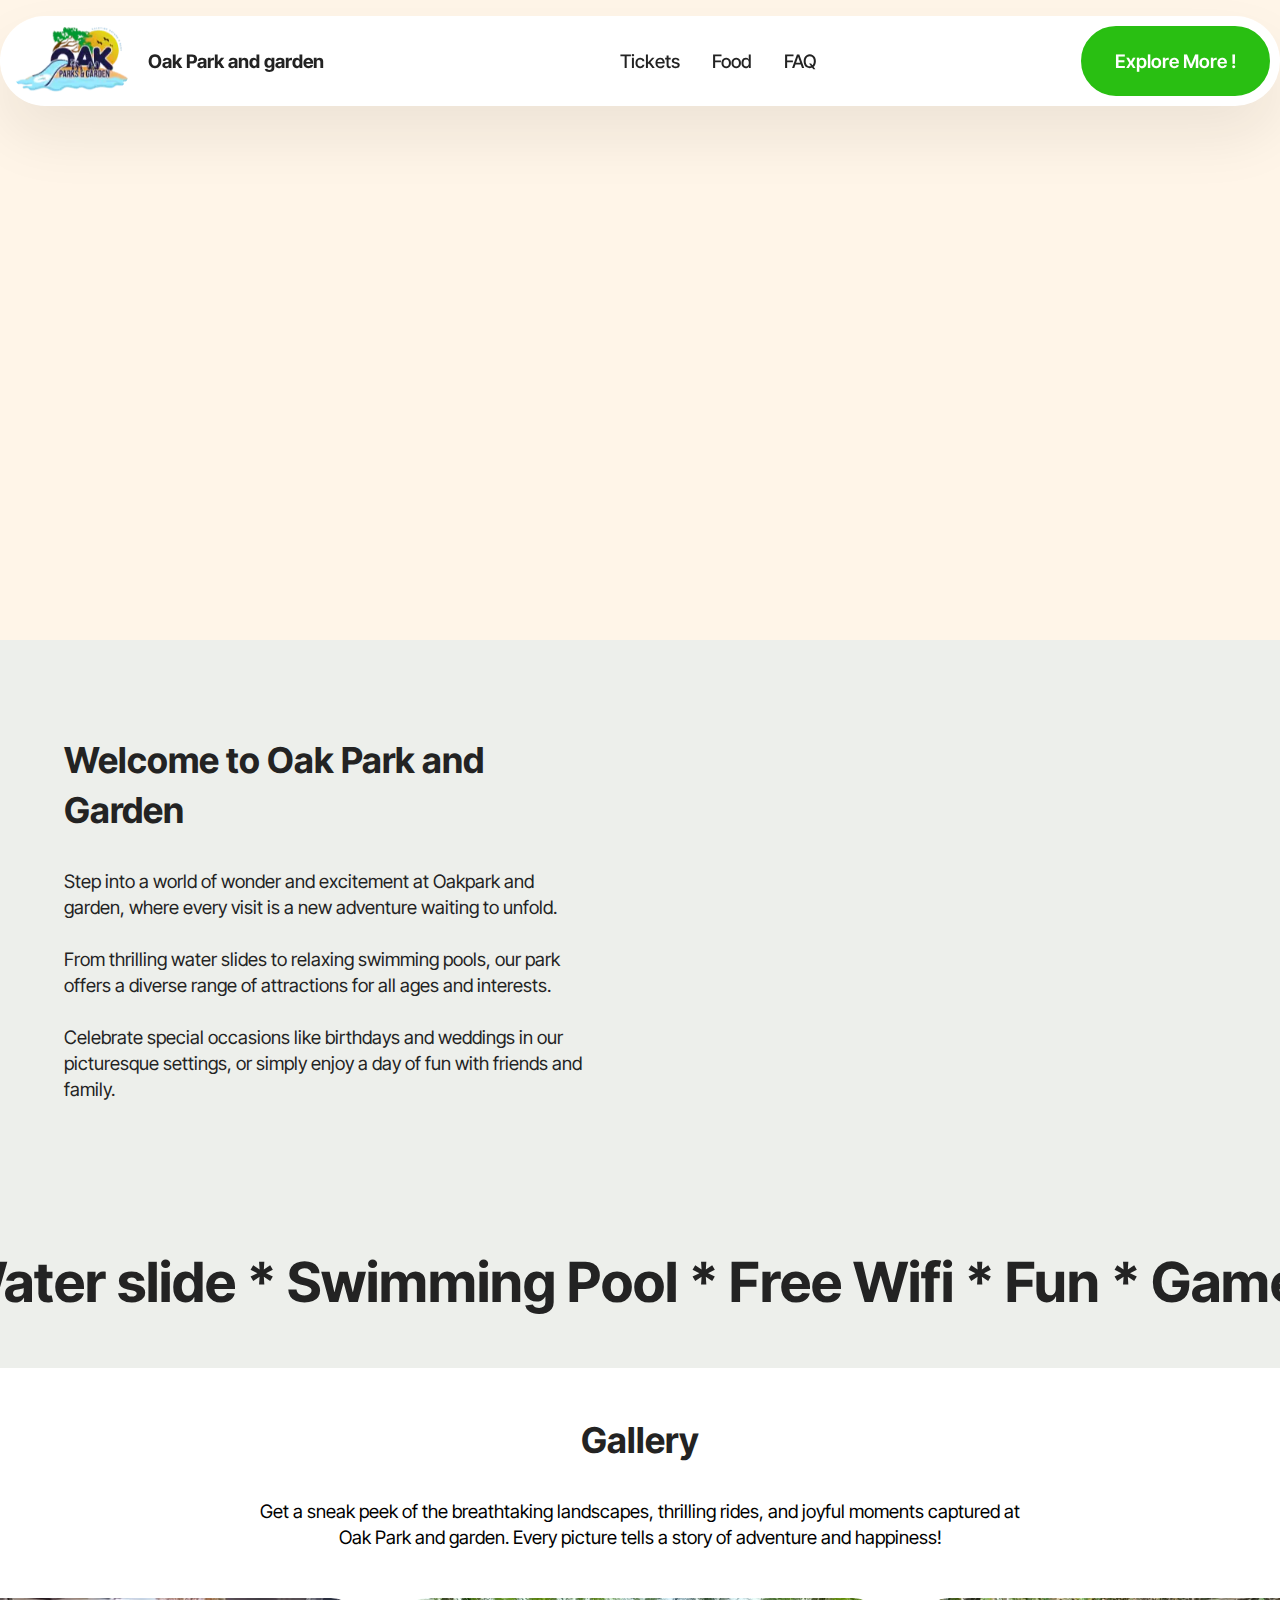
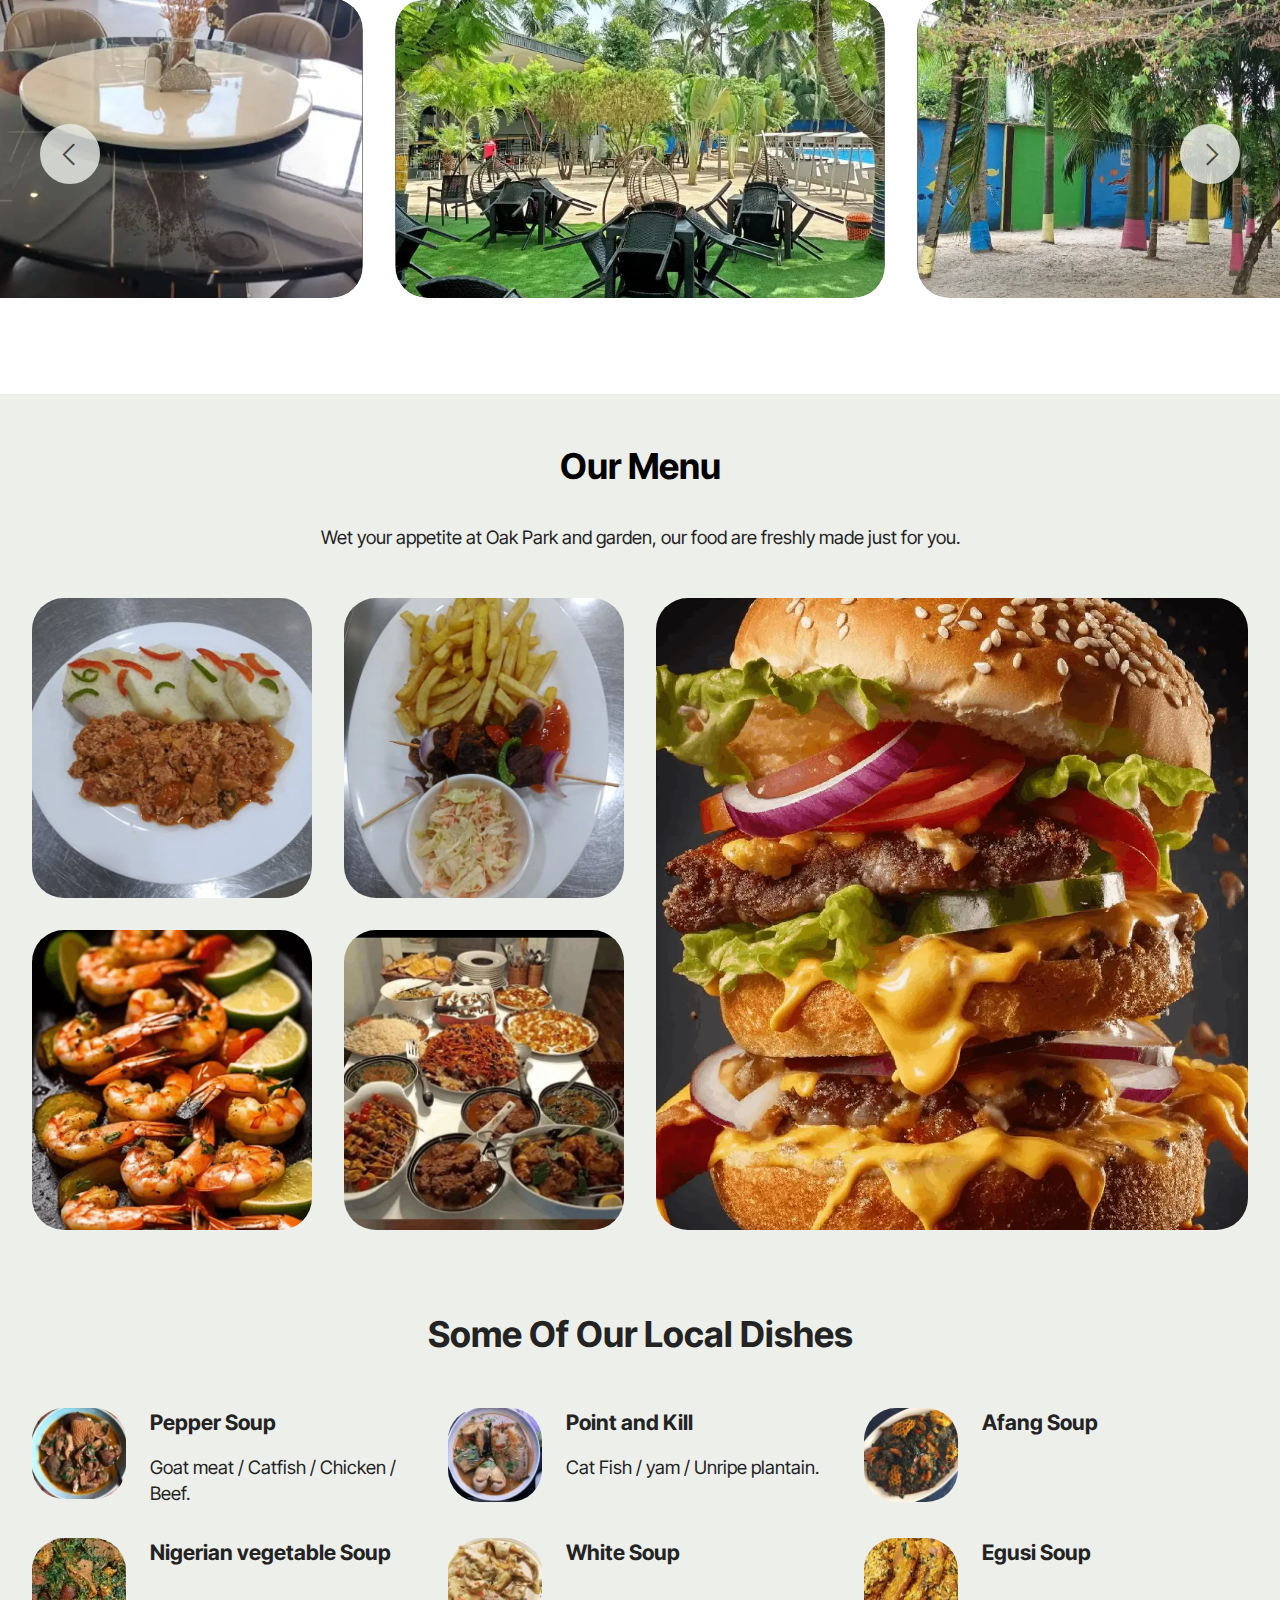
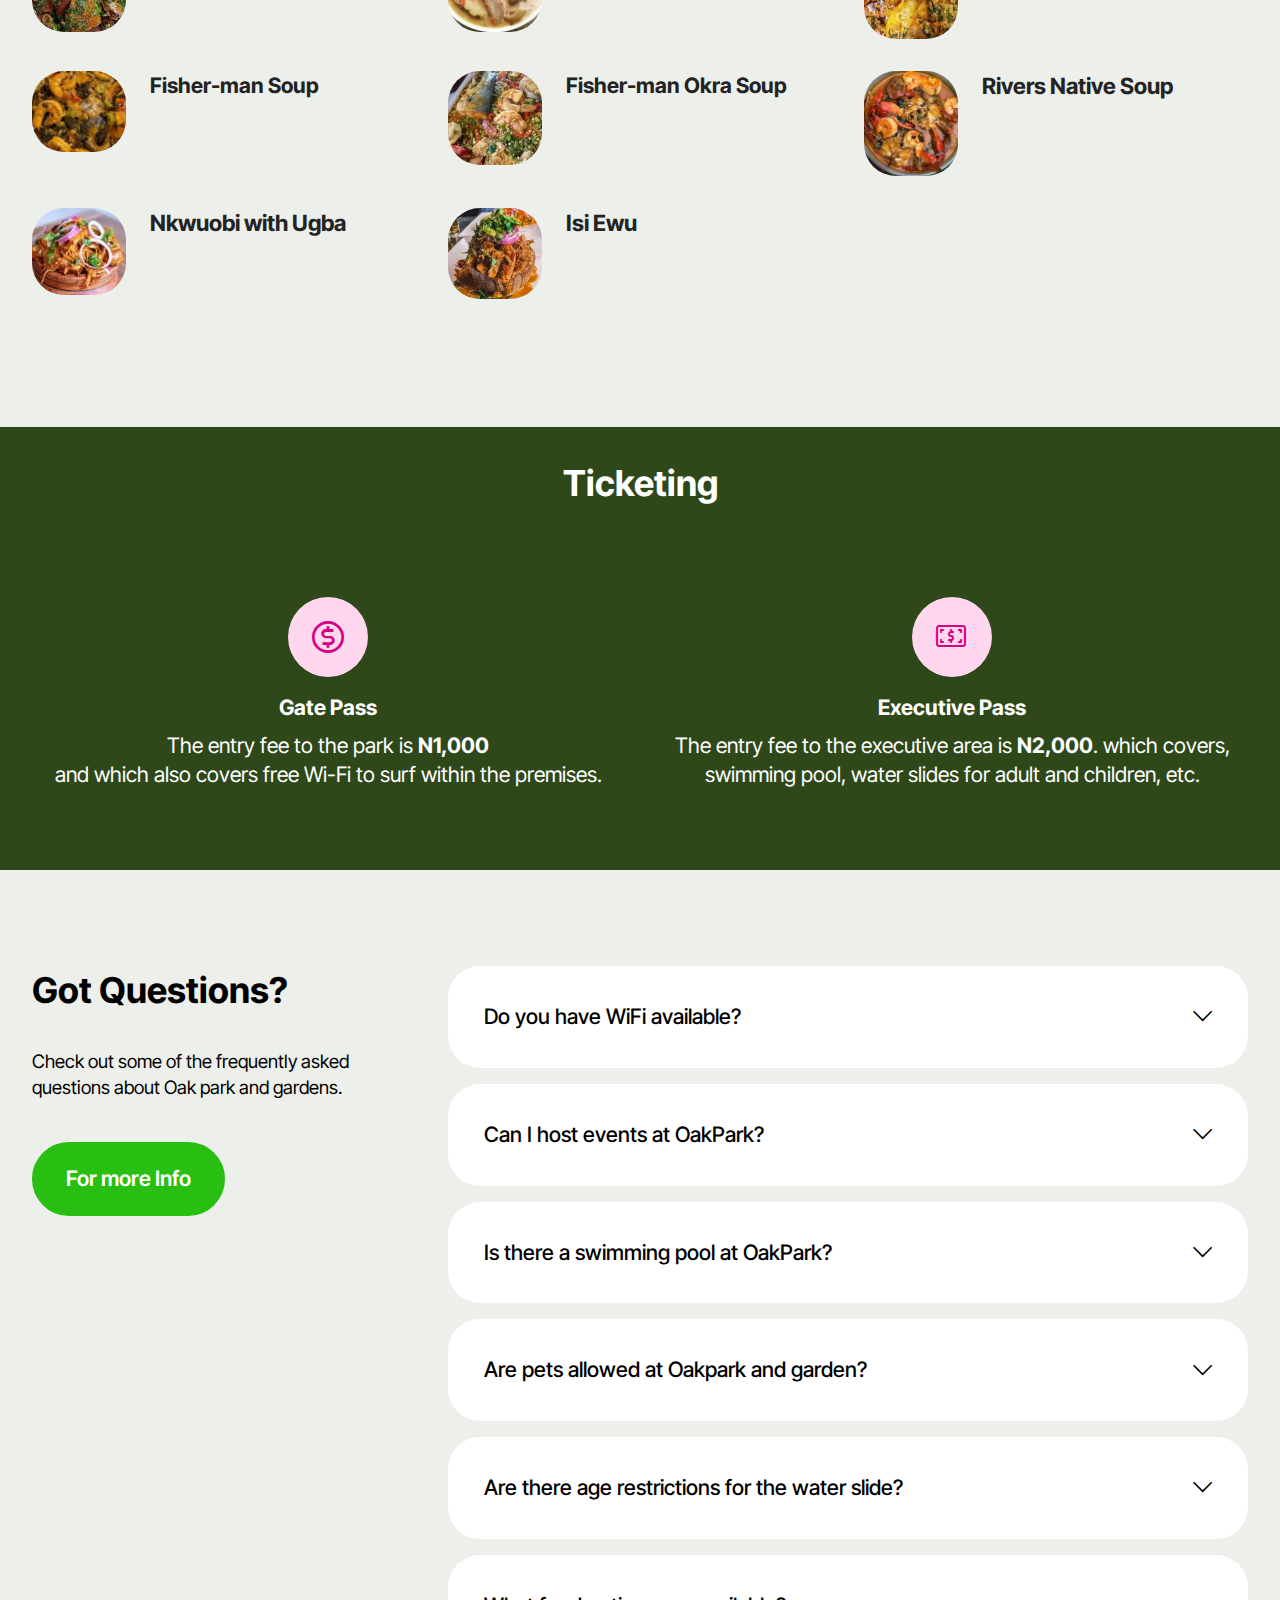
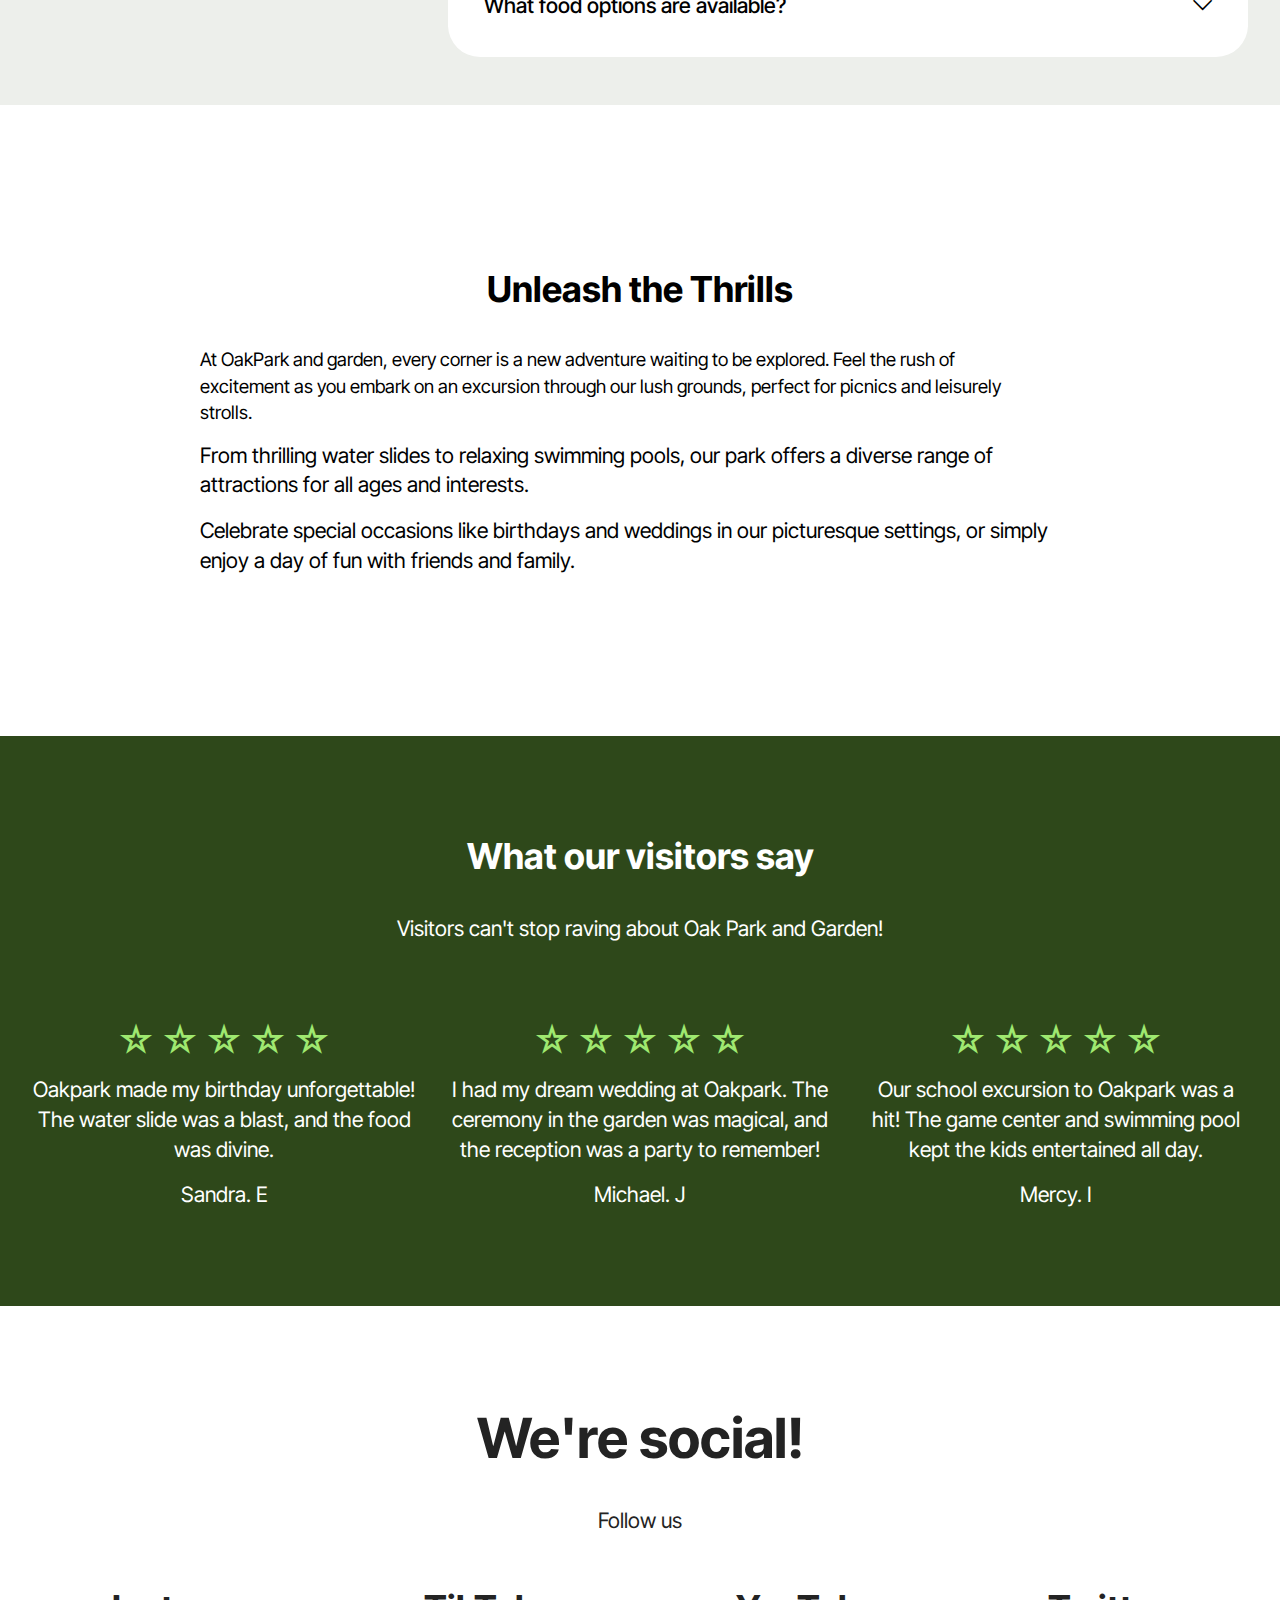
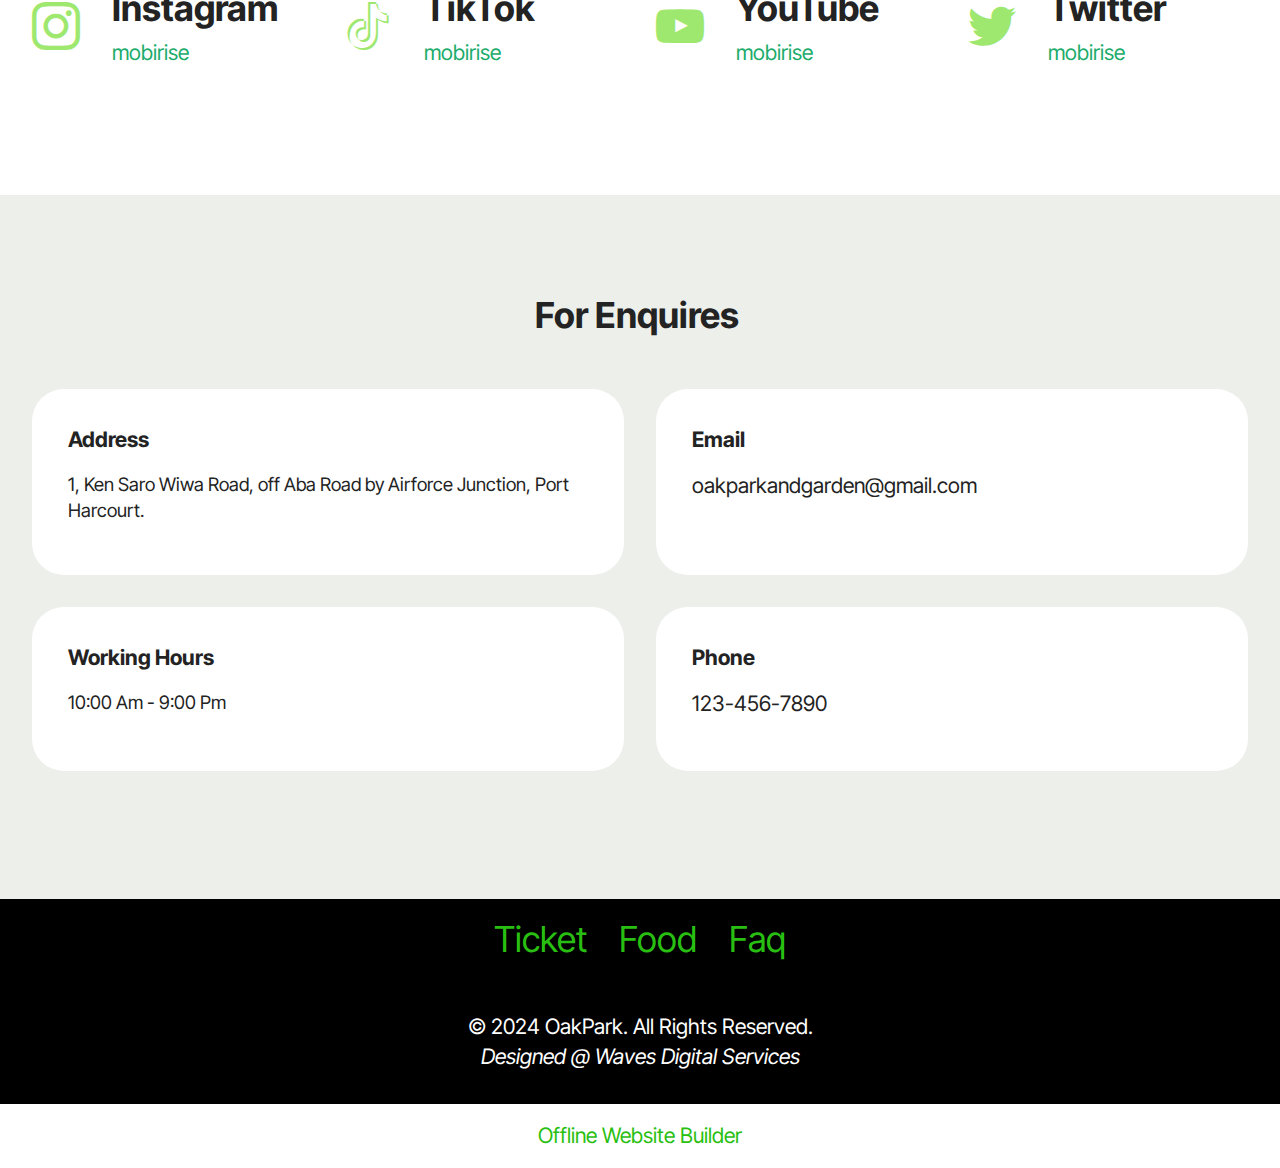
==== commit 5ddb3a0f: "FAQ" ====
--- a/index.html
+++ b/index.html
@@ -26,7 +26,7 @@
   <link rel="stylesheet" href="assets/theme/css/style.css">
   <link rel="preload" href="https://fonts.googleapis.com/css2?family=Inter+Tight:wght@400;700&display=swap&display=swap" as="style" onload="this.onload=null;this.rel='stylesheet'">
   <noscript><link rel="stylesheet" href="https://fonts.googleapis.com/css2?family=Inter+Tight:wght@400;700&display=swap&display=swap"></noscript>
-  <link rel="preload" as="style" href="assets/mobirise/css/mbr-additional.css?v=b1GujC"><link rel="stylesheet" href="assets/mobirise/css/mbr-additional.css?v=b1GujC" type="text/css">
+  <link rel="preload" as="style" href="assets/mobirise/css/mbr-additional.css?v=GF8lz7"><link rel="stylesheet" href="assets/mobirise/css/mbr-additional.css?v=GF8lz7" type="text/css">
 
   
   
@@ -62,7 +62,7 @@
 					<li class="nav-item">
 						<a class="nav-link link text-black text-primary display-4" href="index.html#gallery05-y" aria-expanded="false">Food</a>
 					</li>
-					<li class="nav-item"><a class="nav-link link text-black text-primary display-4" href="index.html#list01-5">FAQ</a></li></ul>
+					<li class="nav-item"><a class="nav-link link text-black text-primary display-4" href="index.html#list07-14">FAQ</a></li></ul>
 				
 				<div class="navbar-buttons mbr-section-btn"><a class="btn btn-primary display-4" href="page1.html">Explore More !</a></div>
 			</div>
@@ -71,8 +71,9 @@
 </section>
 
 
-	<!-- Embed the 360 tour code here -->
-	<iframe width="100%" height="640" frameborder="0" allow="xr-spatial-tracking; gyroscope; accelerometer" allowfullscreen scrolling="no" src="https://kuula.co/share/collection/7cW2R?logo=1&info=1&fs=1&vr=0&sd=1&autorotate=0.34&autop=15&autopalt=1&thumbs=-1&alpha=0.60&inst=0&keys=0"></iframe>
+<!-- Embed the 360 tour code here -->
+<iframe width="100%" height="640" frameborder="0" allow="xr-spatial-tracking; gyroscope; accelerometer" allowfullscreen scrolling="no" src="https://kuula.co/share/collection/7cW2R?logo=1&info=1&fs=1&vr=0&sd=1&autorotate=0.34&autop=15&autopalt=1&thumbs=-1&alpha=0.60&inst=0&keys=0"></iframe>
+
 
 
 
@@ -849,7 +850,7 @@
             </div>
         </div>
     </div>
-</section><section class="display-7" style="padding: 0;align-items: center;justify-content: center;flex-wrap: wrap;    align-content: center;display: flex;position: relative;height: 4rem;"><a href="https://mobiri.se/" style="flex: 1 1;height: 4rem;position: absolute;width: 100%;z-index: 1;"><img alt="" style="height: 4rem;" src="[data-uri]"></a><p style="margin: 0;text-align: center;" class="display-7">&#8204;</p><a style="z-index:1" href="https://mobirise.com/builder/ai-website-maker.html">Best AI Website Maker</a></section><script src="assets/bootstrap/js/bootstrap.bundle.min.js"></script>  <script src="assets/parallax/jarallax.js"></script>  <script src="assets/smoothscroll/smooth-scroll.js"></script>  <script src="assets/ytplayer/index.js"></script>  <script src="assets/dropdown/js/navbar-dropdown.js"></script>  <script src="assets/embla/embla.min.js"></script>  <script src="assets/embla/script.js"></script>  <script src="assets/theme/js/script.js"></script>  
+</section><section class="display-7" style="padding: 0;align-items: center;justify-content: center;flex-wrap: wrap;    align-content: center;display: flex;position: relative;height: 4rem;"><a href="https://mobiri.se/" style="flex: 1 1;height: 4rem;position: absolute;width: 100%;z-index: 1;"><img alt="" style="height: 4rem;" src="[data-uri]"></a><p style="margin: 0;text-align: center;" class="display-7">&#8204;</p><a style="z-index:1" href="https://mobirise.com/offline-website-builder.html">Offline Website Builder</a></section><script src="assets/bootstrap/js/bootstrap.bundle.min.js"></script>  <script src="assets/parallax/jarallax.js"></script>  <script src="assets/smoothscroll/smooth-scroll.js"></script>  <script src="assets/ytplayer/index.js"></script>  <script src="assets/dropdown/js/navbar-dropdown.js"></script>  <script src="assets/embla/embla.min.js"></script>  <script src="assets/embla/script.js"></script>  <script src="assets/theme/js/script.js"></script>  
   
   
 </body>
